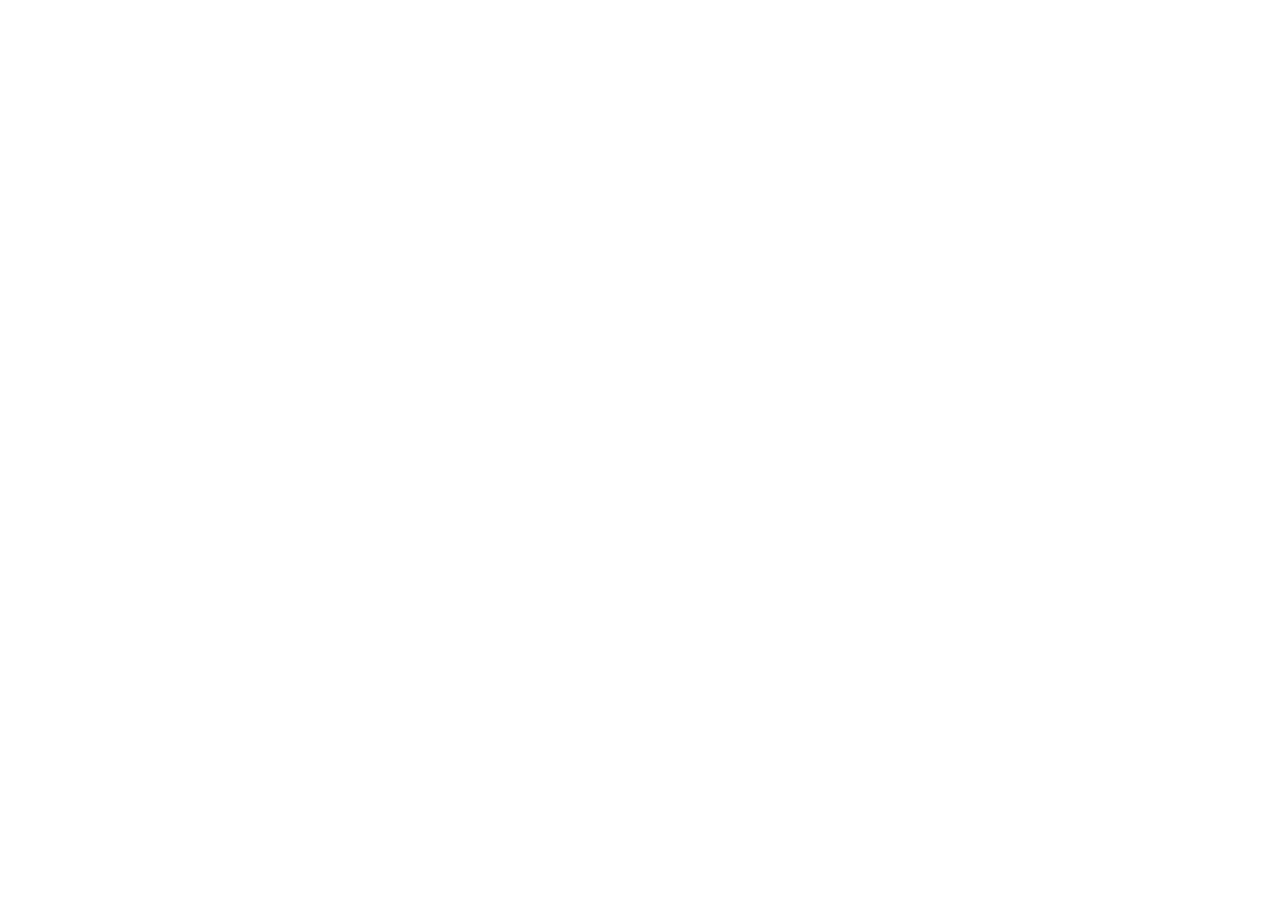
==== index.html @ a87fa222 "deploy: PennyClaw landing page for GitHub Pages" ====
<!doctype html>
<html lang="en">

  <head>
    <meta charset="UTF-8" />
    <meta
      name="viewport"
      content="width=device-width, initial-scale=1.0, maximum-scal    <title>PennyClaw — $0/month AI Agent</title>
    <meta name="description" content="Your $0/month personal AI agent, running 24/7 on GCP's free tier. One-click deploy. Zero cost. Forever." />
    <link rel="preconnect" href="https://fonts.googleapis.com" />
    <link rel="preconnect" href="https://fonts.gstatic.com" crossorigin />
    <link href="https://fonts.googleapis.com/css2?family=JetBrains+Mono:wght@400;500;600;700&family=Inter:wght@400;500;600;700&display=swap" rel="stylesheet" />
    <script type="module" crossorigin src="/pennyclaw/assets/index-C4yOOdjD.js"></script>
    <link rel="stylesheet" crossorigin href="/pennyclaw/assets/index-4YjT0oxj.css">
    <script src="/__manus__/debug-collector.js" defer></script>
  </head>

  <body>
    <script id="manus-runtime">window.__MANUS_HOST_DEV__ = false;
(function(){"use strict";var Mr={exports:{}},Kn={};/**
 * @license React
 * react-jsx-runtime.production.js
 *
 * Copyright (c) Meta Platforms, Inc. and affiliates.
 *
 * This source code is licensed under the MIT license found in the
 * LICENSE file in the root directory of this source tree.
 */var $c;function um(){if($c)return Kn;$c=1;var r=Symbol.for("react.transitional.element"),i=Symbol.for("react.fragment");function c(s,d,m){var x=null;if(m!==void 0&&(x=""+m),d.key!==void 0&&(x=""+d.key),"key"in d){m={};for(var R in d)R!=="key"&&(m[R]=d[R])}else m=d;return d=m.ref,{$$typeof:r,type:s,key:x,ref:d!==void 0?d:null,props:m}}return Kn.Fragment=i,Kn.jsx=c,Kn.jsxs=c,Kn}var Fc;function dm(){return Fc||(Fc=1,Mr.exports=um()),Mr.exports}var h=dm(),Ar={exports:{}},Pn={},Rr={exports:{}},Nr={};/**
 * @license React
 * scheduler.production.js
 *
 * Copyright (c) Meta Platforms, Inc. and affiliates.
 *
 * This source code is licensed under the MIT license found in the
 * LICENSE file in the root directory of this source tree.
 */var Ic;function fm(){return Ic||(Ic=1,function(r){function i(A,q){var B=A.length;A.push(q);t:for(;0<B;){var bt=B-1>>>1,p=A[bt];if(0<d(p,q))A[bt]=q,A[B]=p,B=bt;else break t}}function c(A){return A.length===0?null:A[0]}function s(A){if(A.length===0)return null;var q=A[0],B=A.pop();if(B!==q){A[0]=B;t:for(var bt=0,p=A.length,O=p>>>1;bt<O;){var X=2*(bt+1)-1,G=A[X],Z=X+1,st=A[Z];if(0>d(G,B))Z<p&&0>d(st,G)?(A[bt]=st,A[Z]=B,bt=Z):(A[bt]=G,A[X]=B,bt=X);else if(Z<p&&0>d(st,B))A[bt]=st,A[Z]=B,bt=Z;else break t}}return q}function d(A,q){var B=A.sortIndex-q.sortIndex;return B!==0?B:A.id-q.id}if(r.unstable_now=void 0,typeof performance=="object"&&typeof performance.now=="function"){var m=performance;r.unstable_now=function(){return m.now()}}else{var x=Date,R=x.now();r.unstable_now=function(){return x.now()-R}}var C=[],v=[],D=1,j=null,J=3,at=!1,$=!1,nt=!1,ct=!1,ht=typeof setTimeout=="function"?setTimeout:null,St=typeof clearTimeout=="function"?clearTimeout:null,_=typeof setImmediate<"u"?setImmediate:null;function Y(A){for(var q=c(v);q!==null;){if(q.callback===null)s(v);else if(q.startTime<=A)s(v),q.sortIndex=q.expirationTime,i(C,q);else break;q=c(v)}}function H(A){if(nt=!1,Y(A),!$)if(c(C)!==null)$=!0,it||(it=!0,Bt());else{var q=c(v);q!==null&&Mt(H,q.startTime-A)}}var it=!1,rt=-1,V=5,xt=-1;function Be(){return ct?!0:!(r.unstable_now()-xt<V)}function te(){if(ct=!1,it){var A=r.unstable_now();xt=A;var q=!0;try{t:{$=!1,nt&&(nt=!1,St(rt),rt=-1),at=!0;var B=J;try{e:{for(Y(A),j=c(C);j!==null&&!(j.expirationTime>A&&Be());){var bt=j.callback;if(typeof bt=="function"){j.callback=null,J=j.priorityLevel;var p=bt(j.expirationTime<=A);if(A=r.unstable_now(),typeof p=="function"){j.callback=p,Y(A),q=!0;break e}j===c(C)&&s(C),Y(A)}else s(C);j=c(C)}if(j!==null)q=!0;else{var O=c(v);O!==null&&Mt(H,O.startTime-A),q=!1}}break t}finally{j=null,J=B,at=!1}q=void 0}}finally{q?Bt():it=!1}}}var Bt;if(typeof _=="function")Bt=function(){_(te)};else if(typeof MessageChannel<"u"){var me=new MessageChannel,Se=me.port2;me.port1.onmessage=te,Bt=function(){Se.postMessage(null)}}else Bt=function(){ht(te,0)};function Mt(A,q){rt=ht(function(){A(r.unstable_now())},q)}r.unstable_IdlePriority=5,r.unstable_ImmediatePriority=1,r.unstable_LowPriority=4,r.unstable_NormalPriority=3,r.unstable_Profiling=null,r.unstable_UserBlockingPriority=2,r.unstable_cancelCallback=function(A){A.callback=null},r.unstable_forceFrameRate=function(A){0>A||125<A?console.error("forceFrameRate takes a positive int between 0 and 125, forcing frame rates higher than 125 fps is not supported"):V=0<A?Math.floor(1e3/A):5},r.unstable_getCurrentPriorityLevel=function(){return J},r.unstable_next=function(A){switch(J){case 1:case 2:case 3:var q=3;break;default:q=J}var B=J;J=q;try{return A()}finally{J=B}},r.unstable_requestPaint=function(){ct=!0},r.unstable_runWithPriority=function(A,q){switch(A){case 1:case 2:case 3:case 4:case 5:break;default:A=3}var B=J;J=A;try{return q()}finally{J=B}},r.unstable_scheduleCallback=function(A,q,B){var bt=r.unstable_now();switch(typeof B=="object"&&B!==null?(B=B.delay,B=typeof B=="number"&&0<B?bt+B:bt):B=bt,A){case 1:var p=-1;break;case 2:p=250;break;case 5:p=1073741823;break;case 4:p=1e4;break;default:p=5e3}return p=B+p,A={id:D++,callback:q,priorityLevel:A,startTime:B,expirationTime:p,sortIndex:-1},B>bt?(A.sortIndex=B,i(v,A),c(C)===null&&A===c(v)&&(nt?(St(rt),rt=-1):nt=!0,Mt(H,B-bt))):(A.sortIndex=p,i(C,A),$||at||($=!0,it||(it=!0,Bt()))),A},r.unstable_shouldYield=Be,r.unstable_wrapCallback=function(A){var q=J;return function(){var B=J;J=q;try{return A.apply(this,arguments)}finally{J=B}}}}(Nr)),Nr}var tu;function hm(){return tu||(tu=1,Rr.exports=fm()),Rr.exports}var zr={exports:{}},ut={};/**
 * @license React
 * react.production.js
 *
 * Copyright (c) Meta Platforms, Inc. and affiliates.
 *
 * This source code is licensed under the MIT license found in the
 * LICENSE file in the root directory of this source tree.
 */var eu;function mm(){if(eu)return ut;eu=1;var r=Symbol.for("react.transitional.element"),i=Symbol.for("react.portal"),c=Symbol.for("react.fragment"),s=Symbol.for("react.strict_mode"),d=Symbol.for("react.profiler"),m=Symbol.for("react.consumer"),x=Symbol.for("react.context"),R=Symbol.for("react.forward_ref"),C=Symbol.for("react.suspense"),v=Symbol.for("react.memo"),D=Symbol.for("react.lazy"),j=Symbol.iterator;function J(p){return p===null||typeof p!="object"?null:(p=j&&p[j]||p["@@iterator"],typeof p=="function"?p:null)}var at={isMounted:function(){return!1},enqueueForceUpdate:function(){},enqueueReplaceState:function(){},enqueueSetState:function(){}},$=Object.assign,nt={};function ct(p,O,X){this.props=p,this.context=O,this.refs=nt,this.updater=X||at}ct.prototype.isReactComponent={},ct.prototype.setState=function(p,O){if(typeof p!="object"&&typeof p!="function"&&p!=null)throw Error("takes an object of state variables to update or a function which returns an object of state variables.");this.updater.enqueueSetState(this,p,O,"setState")},ct.prototype.forceUpdate=function(p){this.updater.enqueueForceUpdate(this,p,"forceUpdate")};function ht(){}ht.prototype=ct.prototype;function St(p,O,X){this.props=p,this.context=O,this.refs=nt,this.updater=X||at}var _=St.prototype=new ht;_.constructor=St,$(_,ct.prototype),_.isPureReactComponent=!0;var Y=Array.isArray,H={H:null,A:null,T:null,S:null,V:null},it=Object.prototype.hasOwnProperty;function rt(p,O,X,G,Z,st){return X=st.ref,{$$typeof:r,type:p,key:O,ref:X!==void 0?X:null,props:st}}function V(p,O){return rt(p.type,O,void 0,void 0,void 0,p.props)}function xt(p){return typeof p=="object"&&p!==null&&p.$$typeof===r}function Be(p){var O={"=":"=0",":":"=2"};return"$"+p.replace(/[=:]/g,function(X){return O[X]})}var te=/\/+/g;function Bt(p,O){return typeof p=="object"&&p!==null&&p.key!=null?Be(""+p.key):O.toString(36)}function me(){}function Se(p){switch(p.status){case"fulfilled":return p.value;case"rejected":throw p.reason;default:switch(typeof p.status=="string"?p.then(me,me):(p.status="pending",p.then(function(O){p.status==="pending"&&(p.status="fulfilled",p.value=O)},function(O){p.status==="pending"&&(p.status="rejected",p.reason=O)})),p.status){case"fulfilled":return p.value;case"rejected":throw p.reason}}throw p}function Mt(p,O,X,G,Z){var st=typeof p;(st==="undefined"||st==="boolean")&&(p=null);var I=!1;if(p===null)I=!0;else switch(st){case"bigint":case"string":case"number":I=!0;break;case"object":switch(p.$$typeof){case r:case i:I=!0;break;case D:return I=p._init,Mt(I(p._payload),O,X,G,Z)}}if(I)return Z=Z(p),I=G===""?"."+Bt(p,0):G,Y(Z)?(X="",I!=null&&(X=I.replace(te,"$&/")+"/"),Mt(Z,O,X,"",function(Jt){return Jt})):Z!=null&&(xt(Z)&&(Z=V(Z,X+(Z.key==null||p&&p.key===Z.key?"":(""+Z.key).replace(te,"$&/")+"/")+I)),O.push(Z)),1;I=0;var gt=G===""?".":G+":";if(Y(p))for(var Tt=0;Tt<p.length;Tt++)G=p[Tt],st=gt+Bt(G,Tt),I+=Mt(G,O,X,st,Z);else if(Tt=J(p),typeof Tt=="function")for(p=Tt.call(p),Tt=0;!(G=p.next()).done;)G=G.value,st=gt+Bt(G,Tt++),I+=Mt(G,O,X,st,Z);else if(st==="object"){if(typeof p.then=="function")return Mt(Se(p),O,X,G,Z);throw O=String(p),Error("Objects are not valid as a React child (found: "+(O==="[object Object]"?"object with keys {"+Object.keys(p).join(", ")+"}":O)+"). If you meant to render a collection of children, use an array instead.")}return I}function A(p,O,X){if(p==null)return p;var G=[],Z=0;return Mt(p,G,"","",function(st){return O.call(X,st,Z++)}),G}function q(p){if(p._status===-1){var O=p._result;O=O(),O.then(function(X){(p._status===0||p._status===-1)&&(p._status=1,p._result=X)},function(X){(p._status===0||p._status===-1)&&(p._status=2,p._result=X)}),p._status===-1&&(p._status=0,p._result=O)}if(p._status===1)return p._result.default;throw p._result}var B=typeof reportError=="function"?reportError:function(p){if(typeof window=="object"&&typeof window.ErrorEvent=="function"){var O=new window.ErrorEvent("error",{bubbles:!0,cancelable:!0,message:typeof p=="object"&&p!==null&&typeof p.message=="string"?String(p.message):String(p),error:p});if(!window.dispatchEvent(O))return}else if(typeof process=="object"&&typeof process.emit=="function"){process.emit("uncaughtException",p);return}console.error(p)};function bt(){}return ut.Children={map:A,forEach:function(p,O,X){A(p,function(){O.apply(this,arguments)},X)},count:function(p){var O=0;return A(p,function(){O++}),O},toArray:function(p){return A(p,function(O){return O})||[]},only:function(p){if(!xt(p))throw Error("React.Children.only expected to receive a single React element child.");return p}},ut.Component=ct,ut.Fragment=c,ut.Profiler=d,ut.PureComponent=St,ut.StrictMode=s,ut.Suspense=C,ut.__CLIENT_INTERNALS_DO_NOT_USE_OR_WARN_USERS_THEY_CANNOT_UPGRADE=H,ut.__COMPILER_RUNTIME={__proto__:null,c:function(p){return H.H.useMemoCache(p)}},ut.cache=function(p){return function(){return p.apply(null,arguments)}},ut.cloneElement=function(p,O,X){if(p==null)throw Error("The argument must be a React element, but you passed "+p+".");var G=$({},p.props),Z=p.key,st=void 0;if(O!=null)for(I in O.ref!==void 0&&(st=void 0),O.key!==void 0&&(Z=""+O.key),O)!it.call(O,I)||I==="key"||I==="__self"||I==="__source"||I==="ref"&&O.ref===void 0||(G[I]=O[I]);var I=arguments.length-2;if(I===1)G.children=X;else if(1<I){for(var gt=Array(I),Tt=0;Tt<I;Tt++)gt[Tt]=arguments[Tt+2];G.children=gt}return rt(p.type,Z,void 0,void 0,st,G)},ut.createContext=function(p){return p={$$typeof:x,_currentValue:p,_currentValue2:p,_threadCount:0,Provider:null,Consumer:null},p.Provider=p,p.Consumer={$$typeof:m,_context:p},p},ut.createElement=function(p,O,X){var G,Z={},st=null;if(O!=null)for(G in O.key!==void 0&&(st=""+O.key),O)it.call(O,G)&&G!=="key"&&G!=="__self"&&G!=="__source"&&(Z[G]=O[G]);var I=arguments.length-2;if(I===1)Z.children=X;else if(1<I){for(var gt=Array(I),Tt=0;Tt<I;Tt++)gt[Tt]=arguments[Tt+2];Z.children=gt}if(p&&p.defaultProps)for(G in I=p.defaultProps,I)Z[G]===void 0&&(Z[G]=I[G]);return rt(p,st,void 0,void 0,null,Z)},ut.createRef=function(){return{current:null}},ut.forwardRef=function(p){return{$$typeof:R,render:p}},ut.isValidElement=xt,ut.lazy=function(p){return{$$typeof:D,_payload:{_status:-1,_result:p},_init:q}},ut.memo=function(p,O){return{$$typeof:v,type:p,compare:O===void 0?null:O}},ut.startTransition=function(p){var O=H.T,X={};H.T=X;try{var G=p(),Z=H.S;Z!==null&&Z(X,G),typeof G=="object"&&G!==null&&typeof G.then=="function"&&G.then(bt,B)}catch(st){B(st)}finally{H.T=O}},ut.unstable_useCacheRefresh=function(){return H.H.useCacheRefresh()},ut.use=function(p){return H.H.use(p)},ut.useActionState=function(p,O,X){return H.H.useActionState(p,O,X)},ut.useCallback=function(p,O){return H.H.useCallback(p,O)},ut.useContext=function(p){return H.H.useContext(p)},ut.useDebugValue=function(){},ut.useDeferredValue=function(p,O){return H.H.useDeferredValue(p,O)},ut.useEffect=function(p,O,X){var G=H.H;if(typeof X=="function")throw Error("useEffect CRUD overload is not enabled in this build of React.");return G.useEffect(p,O)},ut.useId=function(){return H.H.useId()},ut.useImperativeHandle=function(p,O,X){return H.H.useImperativeHandle(p,O,X)},ut.useInsertionEffect=function(p,O){return H.H.useInsertionEffect(p,O)},ut.useLayoutEffect=function(p,O){return H.H.useLayoutEffect(p,O)},ut.useMemo=function(p,O){return H.H.useMemo(p,O)},ut.useOptimistic=function(p,O){return H.H.useOptimistic(p,O)},ut.useReducer=function(p,O,X){return H.H.useReducer(p,O,X)},ut.useRef=function(p){return H.H.useRef(p)},ut.useState=function(p){return H.H.useState(p)},ut.useSyncExternalStore=function(p,O,X){return H.H.useSyncExternalStore(p,O,X)},ut.useTransition=function(){return H.H.useTransition()},ut.version="19.1.1",ut}var lu;function _r(){return lu||(lu=1,zr.exports=mm()),zr.exports}var kr={exports:{}},he={};/**
 * @license React
 * react-dom.production.js
 *
 * Copyright (c) Meta Platforms, Inc. and affiliates.
 *
 * This source code is licensed under the MIT license found in the
 * LICENSE file in the root directory of this source tree.
 */var au;function gm(){if(au)return he;au=1;var r=_r();function i(C){var v="https://react.dev/errors/"+C;if(1<arguments.length){v+="?args[]="+encodeURIComponent(arguments[1]);for(var D=2;D<arguments.length;D++)v+="&args[]="+encodeURIComponent(arguments[D])}return"Minified React error #"+C+"; visit "+v+" for the full message or use the non-minified dev environment for full errors and additional helpful warnings."}function c(){}var s={d:{f:c,r:function(){throw Error(i(522))},D:c,C:c,L:c,m:c,X:c,S:c,M:c},p:0,findDOMNode:null},d=Symbol.for("react.portal");function m(C,v,D){var j=3<arguments.length&&arguments[3]!==void 0?arguments[3]:null;return{$$typeof:d,key:j==null?null:""+j,children:C,containerInfo:v,implementation:D}}var x=r.__CLIENT_INTERNALS_DO_NOT_USE_OR_WARN_USERS_THEY_CANNOT_UPGRADE;function R(C,v){if(C==="font")return"";if(typeof v=="string")return v==="use-credentials"?v:""}return he.__DOM_INTERNALS_DO_NOT_USE_OR_WARN_USERS_THEY_CANNOT_UPGRADE=s,he.createPortal=function(C,v){var D=2<arguments.length&&arguments[2]!==void 0?arguments[2]:null;if(!v||v.nodeType!==1&&v.nodeType!==9&&v.nodeType!==11)throw Error(i(299));return m(C,v,null,D)},he.flushSync=function(C){var v=x.T,D=s.p;try{if(x.T=null,s.p=2,C)return C()}finally{x.T=v,s.p=D,s.d.f()}},he.preconnect=function(C,v){typeof C=="string"&&(v?(v=v.crossOrigin,v=typeof v=="string"?v==="use-credentials"?v:"":void 0):v=null,s.d.C(C,v))},he.prefetchDNS=function(C){typeof C=="string"&&s.d.D(C)},he.preinit=function(C,v){if(typeof C=="string"&&v&&typeof v.as=="string"){var D=v.as,j=R(D,v.crossOrigin),J=typeof v.integrity=="string"?v.integrity:void 0,at=typeof v.fetchPriority=="string"?v.fetchPriority:void 0;D==="style"?s.d.S(C,typeof v.precedence=="string"?v.precedence:void 0,{crossOrigin:j,integrity:J,fetchPriority:at}):D==="script"&&s.d.X(C,{crossOrigin:j,integrity:J,fetchPriority:at,nonce:typeof v.nonce=="string"?v.nonce:void 0})}},he.preinitModule=function(C,v){if(typeof C=="string")if(typeof v=="object"&&v!==null){if(v.as==null||v.as==="script"){var D=R(v.as,v.crossOrigin);s.d.M(C,{crossOrigin:D,integrity:typeof v.integrity=="string"?v.integrity:void 0,nonce:typeof v.nonce=="string"?v.nonce:void 0})}}else v==null&&s.d.M(C)},he.preload=function(C,v){if(typeof C=="string"&&typeof v=="object"&&v!==null&&typeof v.as=="string"){var D=v.as,j=R(D,v.crossOrigin);s.d.L(C,D,{crossOrigin:j,integrity:typeof v.integrity=="string"?v.integrity:void 0,nonce:typeof v.nonce=="string"?v.nonce:void 0,type:typeof v.type=="string"?v.type:void 0,fetchPriority:typeof v.fetchPriority=="string"?v.fetchPriority:void 0,referrerPolicy:typeof v.referrerPolicy=="string"?v.referrerPolicy:void 0,imageSrcSet:typeof v.imageSrcSet=="string"?v.imageSrcSet:void 0,imageSizes:typeof v.imageSizes=="string"?v.imageSizes:void 0,media:typeof v.media=="string"?v.media:void 0})}},he.preloadModule=function(C,v){if(typeof C=="string")if(v){var D=R(v.as,v.crossOrigin);s.d.m(C,{as:typeof v.as=="string"&&v.as!=="script"?v.as:void 0,crossOrigin:D,integrity:typeof v.integrity=="string"?v.integrity:void 0})}else s.d.m(C)},he.requestFormReset=function(C){s.d.r(C)},he.unstable_batchedUpdates=function(C,v){return C(v)},he.useFormState=function(C,v,D){return x.H.useFormState(C,v,D)},he.useFormStatus=function(){return x.H.useHostTransitionStatus()},he.version="19.1.1",he}var nu;function pm(){if(nu)return kr.exports;nu=1;function r(){if(!(typeof __REACT_DEVTOOLS_GLOBAL_HOOK__>"u"||typeof __REACT_DEVTOOLS_GLOBAL_HOOK__.checkDCE!="function"))try{__REACT_DEVTOOLS_GLOBAL_HOOK__.checkDCE(r)}catch(i){console.error(i)}}return r(),kr.exports=gm(),kr.exports}/**
 * @license React
 * react-dom-client.production.js
 *
 * Copyright (c) Meta Platforms, Inc. and affiliates.
 *
 * This source code is licensed under the MIT license found in the
 * LICENSE file in the root directory of this source tree.
 */var ou;function ym(){if(ou)return Pn;ou=1;var r=hm(),i=_r(),c=pm();function s(t){var e="https://react.dev/errors/"+t;if(1<arguments.length){e+="?args[]="+encodeURIComponent(arguments[1]);for(var l=2;l<arguments.length;l++)e+="&args[]="+encodeURIComponent(arguments[l])}return"Minified React error #"+t+"; visit "+e+" for the full message or use the non-minified dev environment for full errors and additional helpful warnings."}function d(t){return!(!t||t.nodeType!==1&&t.nodeType!==9&&t.nodeType!==11)}function m(t){var e=t,l=t;if(t.alternate)for(;e.return;)e=e.return;else{t=e;do e=t,(e.flags&4098)!==0&&(l=e.return),t=e.return;while(t)}return e.tag===3?l:null}function x(t){if(t.tag===13){var e=t.memoizedState;if(e===null&&(t=t.alternate,t!==null&&(e=t.memoizedState)),e!==null)return e.dehydrated}return null}function R(t){if(m(t)!==t)throw Error(s(188))}function C(t){var e=t.alternate;if(!e){if(e=m(t),e===null)throw Error(s(188));return e!==t?null:t}for(var l=t,a=e;;){var n=l.return;if(n===null)break;var o=n.alternate;if(o===null){if(a=n.return,a!==null){l=a;continue}break}if(n.child===o.child){for(o=n.child;o;){if(o===l)return R(n),t;if(o===a)return R(n),e;o=o.sibling}throw Error(s(188))}if(l.return!==a.return)l=n,a=o;else{for(var u=!1,f=n.child;f;){if(f===l){u=!0,l=n,a=o;break}if(f===a){u=!0,a=n,l=o;break}f=f.sibling}if(!u){for(f=o.child;f;){if(f===l){u=!0,l=o,a=n;break}if(f===a){u=!0,a=o,l=n;break}f=f.sibling}if(!u)throw Error(s(189))}}if(l.alternate!==a)throw Error(s(190))}if(l.tag!==3)throw Error(s(188));return l.stateNode.current===l?t:e}function v(t){var e=t.tag;if(e===5||e===26||e===27||e===6)return t;for(t=t.child;t!==null;){if(e=v(t),e!==null)return e;t=t.sibling}return null}var D=Object.assign,j=Symbol.for("react.element"),J=Symbol.for("react.transitional.element"),at=Symbol.for("react.portal"),$=Symbol.for("react.fragment"),nt=Symbol.for("react.strict_mode"),ct=Symbol.for("react.profiler"),ht=Symbol.for("react.provider"),St=Symbol.for("react.consumer"),_=Symbol.for("react.context"),Y=Symbol.for("react.forward_ref"),H=Symbol.for("react.suspense"),it=Symbol.for("react.suspense_list"),rt=Symbol.for("react.memo"),V=Symbol.for("react.lazy"),xt=Symbol.for("react.activity"),Be=Symbol.for("react.memo_cache_sentinel"),te=Symbol.iterator;function Bt(t){return t===null||typeof t!="object"?null:(t=te&&t[te]||t["@@iterator"],typeof t=="function"?t:null)}var me=Symbol.for("react.client.reference");function Se(t){if(t==null)return null;if(typeof t=="function")return t.$$typeof===me?null:t.displayName||t.name||null;if(typeof t=="string")return t;switch(t){case $:return"Fragment";case ct:return"Profiler";case nt:return"StrictMode";case H:return"Suspense";case it:return"SuspenseList";case xt:return"Activity"}if(typeof t=="object")switch(t.$$typeof){case at:return"Portal";case _:return(t.displayName||"Context")+".Provider";case St:return(t._context.displayName||"Context")+".Consumer";case Y:var e=t.render;return t=t.displayName,t||(t=e.displayName||e.name||"",t=t!==""?"ForwardRef("+t+")":"ForwardRef"),t;case rt:return e=t.displayName||null,e!==null?e:Se(t.type)||"Memo";case V:e=t._payload,t=t._init;try{return Se(t(e))}catch{}}return null}var Mt=Array.isArray,A=i.__CLIENT_INTERNALS_DO_NOT_USE_OR_WARN_USERS_THEY_CANNOT_UPGRADE,q=c.__DOM_INTERNALS_DO_NOT_USE_OR_WARN_USERS_THEY_CANNOT_UPGRADE,B={pending:!1,data:null,method:null,action:null},bt=[],p=-1;function O(t){return{current:t}}function X(t){0>p||(t.current=bt[p],bt[p]=null,p--)}function G(t,e){p++,bt[p]=t.current,t.current=e}var Z=O(null),st=O(null),I=O(null),gt=O(null);function Tt(t,e){switch(G(I,e),G(st,t),G(Z,null),e.nodeType){case 9:case 11:t=(t=e.documentElement)&&(t=t.namespaceURI)?Hh(t):0;break;default:if(t=e.tagName,e=e.namespaceURI)e=Hh(e),t=Uh(e,t);else switch(t){case"svg":t=1;break;case"math":t=2;break;default:t=0}}X(Z),G(Z,t)}function Jt(){X(Z),X(st),X(I)}function Ke(t){t.memoizedState!==null&&G(gt,t);var e=Z.current,l=Uh(e,t.type);e!==l&&(G(st,t),G(Z,l))}function Ce(t){st.current===t&&(X(Z),X(st)),gt.current===t&&(X(gt),Wo._currentValue=B)}var Pe=Object.prototype.hasOwnProperty,yl=r.unstable_scheduleCallback,sn=r.unstable_cancelCallback,Ca=r.unstable_shouldYield,ri=r.unstable_requestPaint,ge=r.unstable_now,si=r.unstable_getCurrentPriorityLevel,Ul=r.unstable_ImmediatePriority,Fn=r.unstable_UserBlockingPriority,nl=r.unstable_NormalPriority,ci=r.unstable_LowPriority,Gl=r.unstable_IdlePriority,ui=r.log,Ea=r.unstable_setDisableYieldValue,ql=null,Wt=null;function Je(t){if(typeof ui=="function"&&Ea(t),Wt&&typeof Wt.setStrictMode=="function")try{Wt.setStrictMode(ql,t)}catch{}}var $t=Math.clz32?Math.clz32:fi,di=Math.log,Ta=Math.LN2;function fi(t){return t>>>=0,t===0?32:31-(di(t)/Ta|0)|0}var L=256,cn=4194304;function vl(t){var e=t&42;if(e!==0)return e;switch(t&-t){case 1:return 1;case 2:return 2;case 4:return 4;case 8:return 8;case 16:return 16;case 32:return 32;case 64:return 64;case 128:return 128;case 256:case 512:case 1024:case 2048:case 4096:case 8192:case 16384:case 32768:case 65536:case 131072:case 262144:case 524288:case 1048576:case 2097152:return t&4194048;case 4194304:case 8388608:case 16777216:case 33554432:return t&62914560;case 67108864:return 67108864;case 134217728:return 134217728;case 268435456:return 268435456;case 536870912:return 536870912;case 1073741824:return 0;default:return t}}function un(t,e,l){var a=t.pendingLanes;if(a===0)return 0;var n=0,o=t.suspendedLanes,u=t.pingedLanes;t=t.warmLanes;var f=a&134217727;return f!==0?(a=f&~o,a!==0?n=vl(a):(u&=f,u!==0?n=vl(u):l||(l=f&~t,l!==0&&(n=vl(l))))):(f=a&~o,f!==0?n=vl(f):u!==0?n=vl(u):l||(l=a&~t,l!==0&&(n=vl(l)))),n===0?0:e!==0&&e!==n&&(e&o)===0&&(o=n&-n,l=e&-e,o>=l||o===32&&(l&4194048)!==0)?e:n}function Dt(t,e){return(t.pendingLanes&~(t.suspendedLanes&~t.pingedLanes)&e)===0}function In(t,e){switch(t){case 1:case 2:case 4:case 8:case 64:return e+250;case 16:case 32:case 128:case 256:case 512:case 1024:case 2048:case 4096:case 8192:case 16384:case 32768:case 65536:case 131072:case 262144:case 524288:case 1048576:case 2097152:return e+5e3;case 4194304:case 8388608:case 16777216:case 33554432:return-1;case 67108864:case 134217728:case 268435456:case 536870912:case 1073741824:return-1;default:return-1}}function to(){var t=L;return L<<=1,(L&4194048)===0&&(L=256),t}function hi(){var t=cn;return cn<<=1,(cn&62914560)===0&&(cn=4194304),t}function eo(t){for(var e=[],l=0;31>l;l++)e.push(t);return e}function Da(t,e){t.pendingLanes|=e,e!==268435456&&(t.suspendedLanes=0,t.pingedLanes=0,t.warmLanes=0)}function Ir(t,e,l,a,n,o){var u=t.pendingLanes;t.pendingLanes=l,t.suspendedLanes=0,t.pingedLanes=0,t.warmLanes=0,t.expiredLanes&=l,t.entangledLanes&=l,t.errorRecoveryDisabledLanes&=l,t.shellSuspendCounter=0;var f=t.entanglements,g=t.expirationTimes,S=t.hiddenUpdates;for(l=u&~l;0<l;){var N=31-$t(l),k=1<<N;f[N]=0,g[N]=-1;var E=S[N];if(E!==null)for(S[N]=null,N=0;N<E.length;N++){var T=E[N];T!==null&&(T.lane&=-536870913)}l&=~k}a!==0&&mi(t,a,0),o!==0&&n===0&&t.tag!==0&&(t.suspendedLanes|=o&~(u&~e))}function mi(t,e,l){t.pendingLanes|=e,t.suspendedLanes&=~e;var a=31-$t(e);t.entangledLanes|=e,t.entanglements[a]=t.entanglements[a]|1073741824|l&4194090}function gi(t,e){var l=t.entangledLanes|=e;for(t=t.entanglements;l;){var a=31-$t(l),n=1<<a;n&e|t[a]&e&&(t[a]|=e),l&=~n}}function lo(t){switch(t){case 2:t=1;break;case 8:t=4;break;case 32:t=16;break;case 256:case 512:case 1024:case 2048:case 4096:case 8192:case 16384:case 32768:case 65536:case 131072:case 262144:case 524288:case 1048576:case 2097152:case 4194304:case 8388608:case 16777216:case 33554432:t=128;break;case 268435456:t=134217728;break;default:t=0}return t}function ao(t){return t&=-t,2<t?8<t?(t&134217727)!==0?32:268435456:8:2}function pi(){var t=q.p;return t!==0?t:(t=window.event,t===void 0?32:nm(t.type))}function ts(t,e){var l=q.p;try{return q.p=t,e()}finally{q.p=l}}var ol=Math.random().toString(36).slice(2),ee="__reactFiber$"+ol,pe="__reactProps$"+ol,Yl="__reactContainer$"+ol,no="__reactEvents$"+ol,es="__reactListeners$"+ol,ls="__reactHandles$"+ol,yi="__reactResources$"+ol,Ma="__reactMarker$"+ol;function oo(t){delete t[ee],delete t[pe],delete t[no],delete t[es],delete t[ls]}function Vl(t){var e=t[ee];if(e)return e;for(var l=t.parentNode;l;){if(e=l[Yl]||l[ee]){if(l=e.alternate,e.child!==null||l!==null&&l.child!==null)for(t=Vh(t);t!==null;){if(l=t[ee])return l;t=Vh(t)}return e}t=l,l=t.parentNode}return null}function Xl(t){if(t=t[ee]||t[Yl]){var e=t.tag;if(e===5||e===6||e===13||e===26||e===27||e===3)return t}return null}function Aa(t){var e=t.tag;if(e===5||e===26||e===27||e===6)return t.stateNode;throw Error(s(33))}function Zl(t){var e=t[yi];return e||(e=t[yi]={hoistableStyles:new Map,hoistableScripts:new Map}),e}function Vt(t){t[Ma]=!0}var vi=new Set,bi={};function bl(t,e){We(t,e),We(t+"Capture",e)}function We(t,e){for(bi[t]=e,t=0;t<e.length;t++)vi.add(e[t])}var as=RegExp("^[:A-Z_a-z\\u00C0-\\u00D6\\u00D8-\\u00F6\\u00F8-\\u02FF\\u0370-\\u037D\\u037F-\\u1FFF\\u200C-\\u200D\\u2070-\\u218F\\u2C00-\\u2FEF\\u3001-\\uD7FF\\uF900-\\uFDCF\\uFDF0-\\uFFFD][:A-Z_a-z\\u00C0-\\u00D6\\u00D8-\\u00F6\\u00F8-\\u02FF\\u0370-\\u037D\\u037F-\\u1FFF\\u200C-\\u200D\\u2070-\\u218F\\u2C00-\\u2FEF\\u3001-\\uD7FF\\uF900-\\uFDCF\\uFDF0-\\uFFFD\\-.0-9\\u00B7\\u0300-\\u036F\\u203F-\\u2040]*$"),xi={},wi={};function Ra(t){return Pe.call(wi,t)?!0:Pe.call(xi,t)?!1:as.test(t)?wi[t]=!0:(xi[t]=!0,!1)}function M(t,e,l){if(Ra(e))if(l===null)t.removeAttribute(e);else{switch(typeof l){case"undefined":case"function":case"symbol":t.removeAttribute(e);return;case"boolean":var a=e.toLowerCase().slice(0,5);if(a!=="data-"&&a!=="aria-"){t.removeAttribute(e);return}}t.setAttribute(e,""+l)}}function tt(t,e,l){if(l===null)t.removeAttribute(e);else{switch(typeof l){case"undefined":case"function":case"symbol":case"boolean":t.removeAttribute(e);return}t.setAttribute(e,""+l)}}function Ot(t,e,l,a){if(a===null)t.removeAttribute(l);else{switch(typeof a){case"undefined":case"function":case"symbol":case"boolean":t.removeAttribute(l);return}t.setAttributeNS(e,l,""+a)}}var le,Ee;function ae(t){if(le===void 0)try{throw Error()}catch(l){var e=l.stack.trim().match(/\n( *(at )?)/);le=e&&e[1]||"",Ee=-1<l.stack.indexOf(`
    at`)?" (<anonymous>)":-1<l.stack.indexOf("@")?"@unknown:0:0":""}return`
`+le+t+Ee}var Le=!1;function He(t,e){if(!t||Le)return"";Le=!0;var l=Error.prepareStackTrace;Error.prepareStackTrace=void 0;try{var a={DetermineComponentFrameRoot:function(){try{if(e){var k=function(){throw Error()};if(Object.defineProperty(k.prototype,"props",{set:function(){throw Error()}}),typeof Reflect=="object"&&Reflect.construct){try{Reflect.construct(k,[])}catch(T){var E=T}Reflect.construct(t,[],k)}else{try{k.call()}catch(T){E=T}t.call(k.prototype)}}else{try{throw Error()}catch(T){E=T}(k=t())&&typeof k.catch=="function"&&k.catch(function(){})}}catch(T){if(T&&E&&typeof T.stack=="string")return[T.stack,E.stack]}return[null,null]}};a.DetermineComponentFrameRoot.displayName="DetermineComponentFrameRoot";var n=Object.getOwnPropertyDescriptor(a.DetermineComponentFrameRoot,"name");n&&n.configurable&&Object.defineProperty(a.DetermineComponentFrameRoot,"name",{value:"DetermineComponentFrameRoot"});var o=a.DetermineComponentFrameRoot(),u=o[0],f=o[1];if(u&&f){var g=u.split(`
`),S=f.split(`
`);for(n=a=0;a<g.length&&!g[a].includes("DetermineComponentFrameRoot");)a++;for(;n<S.length&&!S[n].includes("DetermineComponentFrameRoot");)n++;if(a===g.length||n===S.length)for(a=g.length-1,n=S.length-1;1<=a&&0<=n&&g[a]!==S[n];)n--;for(;1<=a&&0<=n;a--,n--)if(g[a]!==S[n]){if(a!==1||n!==1)do if(a--,n--,0>n||g[a]!==S[n]){var N=`
`+g[a].replace(" at new "," at ");return t.displayName&&N.includes("<anonymous>")&&(N=N.replace("<anonymous>",t.displayName)),N}while(1<=a&&0<=n);break}}}finally{Le=!1,Error.prepareStackTrace=l}return(l=t?t.displayName||t.name:"")?ae(l):""}function Ql(t){switch(t.tag){case 26:case 27:case 5:return ae(t.type);case 16:return ae("Lazy");case 13:return ae("Suspense");case 19:return ae("SuspenseList");case 0:case 15:return He(t.type,!1);case 11:return He(t.type.render,!1);case 1:return He(t.type,!0);case 31:return ae("Activity");default:return""}}function xl(t){try{var e="";do e+=Ql(t),t=t.return;while(t);return e}catch(l){return`
Error generating stack: `+l.message+`
`+l.stack}}function Xt(t){switch(typeof t){case"bigint":case"boolean":case"number":case"string":case"undefined":return t;case"object":return t;default:return""}}function il(t){var e=t.type;return(t=t.nodeName)&&t.toLowerCase()==="input"&&(e==="checkbox"||e==="radio")}function ve(t){var e=il(t)?"checked":"value",l=Object.getOwnPropertyDescriptor(t.constructor.prototype,e),a=""+t[e];if(!t.hasOwnProperty(e)&&typeof l<"u"&&typeof l.get=="function"&&typeof l.set=="function"){var n=l.get,o=l.set;return Object.defineProperty(t,e,{configurable:!0,get:function(){return n.call(this)},set:function(u){a=""+u,o.call(this,u)}}),Object.defineProperty(t,e,{enumerable:l.enumerable}),{getValue:function(){return a},setValue:function(u){a=""+u},stopTracking:function(){t._valueTracker=null,delete t[e]}}}}function re(t){t._valueTracker||(t._valueTracker=ve(t))}function rl(t){if(!t)return!1;var e=t._valueTracker;if(!e)return!0;var l=e.getValue(),a="";return t&&(a=il(t)?t.checked?"true":"false":t.value),t=a,t!==l?(e.setValue(t),!0):!1}function wl(t){if(t=t||(typeof document<"u"?document:void 0),typeof t>"u")return null;try{return t.activeElement||t.body}catch{return t.body}}var dn=/[\n"\\]/g;function se(t){return t.replace(dn,function(e){return"\\"+e.charCodeAt(0).toString(16)+" "})}function Kl(t,e,l,a,n,o,u,f){t.name="",u!=null&&typeof u!="function"&&typeof u!="symbol"&&typeof u!="boolean"?t.type=u:t.removeAttribute("type"),e!=null?u==="number"?(e===0&&t.value===""||t.value!=e)&&(t.value=""+Xt(e)):t.value!==""+Xt(e)&&(t.value=""+Xt(e)):u!=="submit"&&u!=="reset"||t.removeAttribute("value"),e!=null?Pl(t,u,Xt(e)):l!=null?Pl(t,u,Xt(l)):a!=null&&t.removeAttribute("value"),n==null&&o!=null&&(t.defaultChecked=!!o),n!=null&&(t.checked=n&&typeof n!="function"&&typeof n!="symbol"),f!=null&&typeof f!="function"&&typeof f!="symbol"&&typeof f!="boolean"?t.name=""+Xt(f):t.removeAttribute("name")}function Na(t,e,l,a,n,o,u,f){if(o!=null&&typeof o!="function"&&typeof o!="symbol"&&typeof o!="boolean"&&(t.type=o),e!=null||l!=null){if(!(o!=="submit"&&o!=="reset"||e!=null))return;l=l!=null?""+Xt(l):"",e=e!=null?""+Xt(e):l,f||e===t.value||(t.value=e),t.defaultValue=e}a=a??n,a=typeof a!="function"&&typeof a!="symbol"&&!!a,t.checked=f?t.checked:!!a,t.defaultChecked=!!a,u!=null&&typeof u!="function"&&typeof u!="symbol"&&typeof u!="boolean"&&(t.name=u)}function Pl(t,e,l){e==="number"&&wl(t.ownerDocument)===t||t.defaultValue===""+l||(t.defaultValue=""+l)}function $e(t,e,l,a){if(t=t.options,e){e={};for(var n=0;n<l.length;n++)e["$"+l[n]]=!0;for(l=0;l<t.length;l++)n=e.hasOwnProperty("$"+t[l].value),t[l].selected!==n&&(t[l].selected=n),n&&a&&(t[l].defaultSelected=!0)}else{for(l=""+Xt(l),e=null,n=0;n<t.length;n++){if(t[n].value===l){t[n].selected=!0,a&&(t[n].defaultSelected=!0);return}e!==null||t[n].disabled||(e=t[n])}e!==null&&(e.selected=!0)}}function za(t,e,l){if(e!=null&&(e=""+Xt(e),e!==t.value&&(t.value=e),l==null)){t.defaultValue!==e&&(t.defaultValue=e);return}t.defaultValue=l!=null?""+Xt(l):""}function _a(t,e,l,a){if(e==null){if(a!=null){if(l!=null)throw Error(s(92));if(Mt(a)){if(1<a.length)throw Error(s(93));a=a[0]}l=a}l==null&&(l=""),e=l}l=Xt(e),t.defaultValue=l,a=t.textContent,a===l&&a!==""&&a!==null&&(t.value=a)}function Fe(t,e){if(e){var l=t.firstChild;if(l&&l===t.lastChild&&l.nodeType===3){l.nodeValue=e;return}}t.textContent=e}var fn=new Set("animationIterationCount aspectRatio borderImageOutset borderImageSlice borderImageWidth boxFlex boxFlexGroup boxOrdinalGroup columnCount columns flex flexGrow flexPositive flexShrink flexNegative flexOrder gridArea gridRow gridRowEnd gridRowSpan gridRowStart gridColumn gridColumnEnd gridColumnSpan gridColumnStart fontWeight lineClamp lineHeight opacity order orphans scale tabSize widows zIndex zoom fillOpacity floodOpacity stopOpacity strokeDasharray strokeDashoffset strokeMiterlimit strokeOpacity strokeWidth MozAnimationIterationCount MozBoxFlex MozBoxFlexGroup MozLineClamp msAnimationIterationCount msFlex msZoom msFlexGrow msFlexNegative msFlexOrder msFlexPositive msFlexShrink msGridColumn msGridColumnSpan msGridRow msGridRowSpan WebkitAnimationIterationCount WebkitBoxFlex WebKitBoxFlexGroup WebkitBoxOrdinalGroup WebkitColumnCount WebkitColumns WebkitFlex WebkitFlexGrow WebkitFlexPositive WebkitFlexShrink WebkitLineClamp".split(" "));function ka(t,e,l){var a=e.indexOf("--")===0;l==null||typeof l=="boolean"||l===""?a?t.setProperty(e,""):e==="float"?t.cssFloat="":t[e]="":a?t.setProperty(e,l):typeof l!="number"||l===0||fn.has(e)?e==="float"?t.cssFloat=l:t[e]=(""+l).trim():t[e]=l+"px"}function Oa(t,e,l){if(e!=null&&typeof e!="object")throw Error(s(62));if(t=t.style,l!=null){for(var a in l)!l.hasOwnProperty(a)||e!=null&&e.hasOwnProperty(a)||(a.indexOf("--")===0?t.setProperty(a,""):a==="float"?t.cssFloat="":t[a]="");for(var n in e)a=e[n],e.hasOwnProperty(n)&&l[n]!==a&&ka(t,n,a)}else for(var o in e)e.hasOwnProperty(o)&&ka(t,o,e[o])}function ja(t){if(t.indexOf("-")===-1)return!1;switch(t){case"annotation-xml":case"color-profile":case"font-face":case"font-face-src":case"font-face-uri":case"font-face-format":case"font-face-name":case"missing-glyph":return!1;default:return!0}}var Si=new Map([["acceptCharset","accept-charset"],["htmlFor","for"],["httpEquiv","http-equiv"],["crossOrigin","crossorigin"],["accentHeight","accent-height"],["alignmentBaseline","alignment-baseline"],["arabicForm","arabic-form"],["baselineShift","baseline-shift"],["capHeight","cap-height"],["clipPath","clip-path"],["clipRule","clip-rule"],["colorInterpolation","color-interpolation"],["colorInterpolationFilters","color-interpolation-filters"],["colorProfile","color-profile"],["colorRendering","color-rendering"],["dominantBaseline","dominant-baseline"],["enableBackground","enable-background"],["fillOpacity","fill-opacity"],["fillRule","fill-rule"],["floodColor","flood-color"],["floodOpacity","flood-opacity"],["fontFamily","font-family"],["fontSize","font-size"],["fontSizeAdjust","font-size-adjust"],["fontStretch","font-stretch"],["fontStyle","font-style"],["fontVariant","font-variant"],["fontWeight","font-weight"],["glyphName","glyph-name"],["glyphOrientationHorizontal","glyph-orientation-horizontal"],["glyphOrientationVertical","glyph-orientation-vertical"],["horizAdvX","horiz-adv-x"],["horizOriginX","horiz-origin-x"],["imageRendering","image-rendering"],["letterSpacing","letter-spacing"],["lightingColor","lighting-color"],["markerEnd","marker-end"],["markerMid","marker-mid"],["markerStart","marker-start"],["overlinePosition","overline-position"],["overlineThickness","overline-thickness"],["paintOrder","paint-order"],["panose-1","panose-1"],["pointerEvents","pointer-events"],["renderingIntent","rendering-intent"],["shapeRendering","shape-rendering"],["stopColor","stop-color"],["stopOpacity","stop-opacity"],["strikethroughPosition","strikethrough-position"],["strikethroughThickness","strikethrough-thickness"],["strokeDasharray","stroke-dasharray"],["strokeDashoffset","stroke-dashoffset"],["strokeLinecap","stroke-linecap"],["strokeLinejoin","stroke-linejoin"],["strokeMiterlimit","stroke-miterlimit"],["strokeOpacity","stroke-opacity"],["strokeWidth","stroke-width"],["textAnchor","text-anchor"],["textDecoration","text-decoration"],["textRendering","text-rendering"],["transformOrigin","transform-origin"],["underlinePosition","underline-position"],["underlineThickness","underline-thickness"],["unicodeBidi","unicode-bidi"],["unicodeRange","unicode-range"],["unitsPerEm","units-per-em"],["vAlphabetic","v-alphabetic"],["vHanging","v-hanging"],["vIdeographic","v-ideographic"],["vMathematical","v-mathematical"],["vectorEffect","vector-effect"],["vertAdvY","vert-adv-y"],["vertOriginX","vert-origin-x"],["vertOriginY","vert-origin-y"],["wordSpacing","word-spacing"],["writingMode","writing-mode"],["xmlnsXlink","xmlns:xlink"],["xHeight","x-height"]]),Ci=/^[\u0000-\u001F ]*j[\r\n\t]*a[\r\n\t]*v[\r\n\t]*a[\r\n\t]*s[\r\n\t]*c[\r\n\t]*r[\r\n\t]*i[\r\n\t]*p[\r\n\t]*t[\r\n\t]*:/i;function Ba(t){return Ci.test(""+t)?"javascript:throw new Error('React has blocked a javascript: URL as a security precaution.')":t}var hn=null;function mn(t){return t=t.target||t.srcElement||window,t.correspondingUseElement&&(t=t.correspondingUseElement),t.nodeType===3?t.parentNode:t}var Sl=null,Cl=null;function io(t){var e=Xl(t);if(e&&(t=e.stateNode)){var l=t[pe]||null;t:switch(t=e.stateNode,e.type){case"input":if(Kl(t,l.value,l.defaultValue,l.defaultValue,l.checked,l.defaultChecked,l.type,l.name),e=l.name,l.type==="radio"&&e!=null){for(l=t;l.parentNode;)l=l.parentNode;for(l=l.querySelectorAll('input[name="'+se(""+e)+'"][type="radio"]'),e=0;e<l.length;e++){var a=l[e];if(a!==t&&a.form===t.form){var n=a[pe]||null;if(!n)throw Error(s(90));Kl(a,n.value,n.defaultValue,n.defaultValue,n.checked,n.defaultChecked,n.type,n.name)}}for(e=0;e<l.length;e++)a=l[e],a.form===t.form&&rl(a)}break t;case"textarea":za(t,l.value,l.defaultValue);break t;case"select":e=l.value,e!=null&&$e(t,!!l.multiple,e,!1)}}}var gn=!1;function ro(t,e,l){if(gn)return t(e,l);gn=!0;try{var a=t(e);return a}finally{if(gn=!1,(Sl!==null||Cl!==null)&&(ir(),Sl&&(e=Sl,t=Cl,Cl=Sl=null,io(e),t)))for(e=0;e<t.length;e++)io(t[e])}}function Jl(t,e){var l=t.stateNode;if(l===null)return null;var a=l[pe]||null;if(a===null)return null;l=a[e];t:switch(e){case"onClick":case"onClickCapture":case"onDoubleClick":case"onDoubleClickCapture":case"onMouseDown":case"onMouseDownCapture":case"onMouseMove":case"onMouseMoveCapture":case"onMouseUp":case"onMouseUpCapture":case"onMouseEnter":(a=!a.disabled)||(t=t.type,a=!(t==="button"||t==="input"||t==="select"||t==="textarea")),t=!a;break t;default:t=!1}if(t)return null;if(l&&typeof l!="function")throw Error(s(231,e,typeof l));return l}var Ue=!(typeof window>"u"||typeof window.document>"u"||typeof window.document.createElement>"u"),pn=!1;if(Ue)try{var Wl={};Object.defineProperty(Wl,"passive",{get:function(){pn=!0}}),window.addEventListener("test",Wl,Wl),window.removeEventListener("test",Wl,Wl)}catch{pn=!1}var Ie=null,yn=null,La=null;function so(){if(La)return La;var t,e=yn,l=e.length,a,n="value"in Ie?Ie.value:Ie.textContent,o=n.length;for(t=0;t<l&&e[t]===n[t];t++);var u=l-t;for(a=1;a<=u&&e[l-a]===n[o-a];a++);return La=n.slice(t,1<a?1-a:void 0)}function Ha(t){var e=t.keyCode;return"charCode"in t?(t=t.charCode,t===0&&e===13&&(t=13)):t=e,t===10&&(t=13),32<=t||t===13?t:0}function Ua(){return!0}function co(){return!1}function ce(t){function e(l,a,n,o,u){this._reactName=l,this._targetInst=n,this.type=a,this.nativeEvent=o,this.target=u,this.currentTarget=null;for(var f in t)t.hasOwnProperty(f)&&(l=t[f],this[f]=l?l(o):o[f]);return this.isDefaultPrevented=(o.defaultPrevented!=null?o.defaultPrevented:o.returnValue===!1)?Ua:co,this.isPropagationStopped=co,this}return D(e.prototype,{preventDefault:function(){this.defaultPrevented=!0;var l=this.nativeEvent;l&&(l.preventDefault?l.preventDefault():typeof l.returnValue!="unknown"&&(l.returnValue=!1),this.isDefaultPrevented=Ua)},stopPropagation:function(){var l=this.nativeEvent;l&&(l.stopPropagation?l.stopPropagation():typeof l.cancelBubble!="unknown"&&(l.cancelBubble=!0),this.isPropagationStopped=Ua)},persist:function(){},isPersistent:Ua}),e}var sl={eventPhase:0,bubbles:0,cancelable:0,timeStamp:function(t){return t.timeStamp||Date.now()},defaultPrevented:0,isTrusted:0},Ga=ce(sl),$l=D({},sl,{view:0,detail:0}),Ei=ce($l),Ti,uo,fo,Di=D({},$l,{screenX:0,screenY:0,clientX:0,clientY:0,pageX:0,pageY:0,ctrlKey:0,shiftKey:0,altKey:0,metaKey:0,getModifierState:os,button:0,buttons:0,relatedTarget:function(t){return t.relatedTarget===void 0?t.fromElement===t.srcElement?t.toElement:t.fromElement:t.relatedTarget},movementX:function(t){return"movementX"in t?t.movementX:(t!==fo&&(fo&&t.type==="mousemove"?(Ti=t.screenX-fo.screenX,uo=t.screenY-fo.screenY):uo=Ti=0,fo=t),Ti)},movementY:function(t){return"movementY"in t?t.movementY:uo}}),Vu=ce(Di),D0=D({},Di,{dataTransfer:0}),M0=ce(D0),A0=D({},$l,{relatedTarget:0}),ns=ce(A0),R0=D({},sl,{animationName:0,elapsedTime:0,pseudoElement:0}),N0=ce(R0),z0=D({},sl,{clipboardData:function(t){return"clipboardData"in t?t.clipboardData:window.clipboardData}}),_0=ce(z0),k0=D({},sl,{data:0}),Xu=ce(k0),O0={Esc:"Escape",Spacebar:" ",Left:"ArrowLeft",Up:"ArrowUp",Right:"ArrowRight",Down:"ArrowDown",Del:"Delete",Win:"OS",Menu:"ContextMenu",Apps:"ContextMenu",Scroll:"ScrollLock",MozPrintableKey:"Unidentified"},j0={8:"Backspace",9:"Tab",12:"Clear",13:"Enter",16:"Shift",17:"Control",18:"Alt",19:"Pause",20:"CapsLock",27:"Escape",32:" ",33:"PageUp",34:"PageDown",35:"End",36:"Home",37:"ArrowLeft",38:"ArrowUp",39:"ArrowRight",40:"ArrowDown",45:"Insert",46:"Delete",112:"F1",113:"F2",114:"F3",115:"F4",116:"F5",117:"F6",118:"F7",119:"F8",120:"F9",121:"F10",122:"F11",123:"F12",144:"NumLock",145:"ScrollLock",224:"Meta"},B0={Alt:"altKey",Control:"ctrlKey",Meta:"metaKey",Shift:"shiftKey"};function L0(t){var e=this.nativeEvent;return e.getModifierState?e.getModifierState(t):(t=B0[t])?!!e[t]:!1}function os(){return L0}var H0=D({},$l,{key:function(t){if(t.key){var e=O0[t.key]||t.key;if(e!=="Unidentified")return e}return t.type==="keypress"?(t=Ha(t),t===13?"Enter":String.fromCharCode(t)):t.type==="keydown"||t.type==="keyup"?j0[t.keyCode]||"Unidentified":""},code:0,location:0,ctrlKey:0,shiftKey:0,altKey:0,metaKey:0,repeat:0,locale:0,getModifierState:os,charCode:function(t){return t.type==="keypress"?Ha(t):0},keyCode:function(t){return t.type==="keydown"||t.type==="keyup"?t.keyCode:0},which:function(t){return t.type==="keypress"?Ha(t):t.type==="keydown"||t.type==="keyup"?t.keyCode:0}}),U0=ce(H0),G0=D({},Di,{pointerId:0,width:0,height:0,pressure:0,tangentialPressure:0,tiltX:0,tiltY:0,twist:0,pointerType:0,isPrimary:0}),Zu=ce(G0),q0=D({},$l,{touches:0,targetTouches:0,changedTouches:0,altKey:0,metaKey:0,ctrlKey:0,shiftKey:0,getModifierState:os}),Y0=ce(q0),V0=D({},sl,{propertyName:0,elapsedTime:0,pseudoElement:0}),X0=ce(V0),Z0=D({},Di,{deltaX:function(t){return"deltaX"in t?t.deltaX:"wheelDeltaX"in t?-t.wheelDeltaX:0},deltaY:function(t){return"deltaY"in t?t.deltaY:"wheelDeltaY"in t?-t.wheelDeltaY:"wheelDelta"in t?-t.wheelDelta:0},deltaZ:0,deltaMode:0}),Q0=ce(Z0),K0=D({},sl,{newState:0,oldState:0}),P0=ce(K0),J0=[9,13,27,32],is=Ue&&"CompositionEvent"in window,ho=null;Ue&&"documentMode"in document&&(ho=document.documentMode);var W0=Ue&&"TextEvent"in window&&!ho,Qu=Ue&&(!is||ho&&8<ho&&11>=ho),Ku=" ",Pu=!1;function Ju(t,e){switch(t){case"keyup":return J0.indexOf(e.keyCode)!==-1;case"keydown":return e.keyCode!==229;case"keypress":case"mousedown":case"focusout":return!0;default:return!1}}function Wu(t){return t=t.detail,typeof t=="object"&&"data"in t?t.data:null}var vn=!1;function $0(t,e){switch(t){case"compositionend":return Wu(e);case"keypress":return e.which!==32?null:(Pu=!0,Ku);case"textInput":return t=e.data,t===Ku&&Pu?null:t;default:return null}}function F0(t,e){if(vn)return t==="compositionend"||!is&&Ju(t,e)?(t=so(),La=yn=Ie=null,vn=!1,t):null;switch(t){case"paste":return null;case"keypress":if(!(e.ctrlKey||e.altKey||e.metaKey)||e.ctrlKey&&e.altKey){if(e.char&&1<e.char.length)return e.char;if(e.which)return String.fromCharCode(e.which)}return null;case"compositionend":return Qu&&e.locale!=="ko"?null:e.data;default:return null}}var I0={color:!0,date:!0,datetime:!0,"datetime-local":!0,email:!0,month:!0,number:!0,password:!0,range:!0,search:!0,tel:!0,text:!0,time:!0,url:!0,week:!0};function $u(t){var e=t&&t.nodeName&&t.nodeName.toLowerCase();return e==="input"?!!I0[t.type]:e==="textarea"}function Fu(t,e,l,a){Sl?Cl?Cl.push(a):Cl=[a]:Sl=a,e=fr(e,"onChange"),0<e.length&&(l=new Ga("onChange","change",null,l,a),t.push({event:l,listeners:e}))}var mo=null,go=null;function t1(t){kh(t,0)}function Mi(t){var e=Aa(t);if(rl(e))return t}function Iu(t,e){if(t==="change")return e}var td=!1;if(Ue){var rs;if(Ue){var ss="oninput"in document;if(!ss){var ed=document.createElement("div");ed.setAttribute("oninput","return;"),ss=typeof ed.oninput=="function"}rs=ss}else rs=!1;td=rs&&(!document.documentMode||9<document.documentMode)}function ld(){mo&&(mo.detachEvent("onpropertychange",ad),go=mo=null)}function ad(t){if(t.propertyName==="value"&&Mi(go)){var e=[];Fu(e,go,t,mn(t)),ro(t1,e)}}function e1(t,e,l){t==="focusin"?(ld(),mo=e,go=l,mo.attachEvent("onpropertychange",ad)):t==="focusout"&&ld()}function l1(t){if(t==="selectionchange"||t==="keyup"||t==="keydown")return Mi(go)}function a1(t,e){if(t==="click")return Mi(e)}function n1(t,e){if(t==="input"||t==="change")return Mi(e)}function o1(t,e){return t===e&&(t!==0||1/t===1/e)||t!==t&&e!==e}var Re=typeof Object.is=="function"?Object.is:o1;function po(t,e){if(Re(t,e))return!0;if(typeof t!="object"||t===null||typeof e!="object"||e===null)return!1;var l=Object.keys(t),a=Object.keys(e);if(l.length!==a.length)return!1;for(a=0;a<l.length;a++){var n=l[a];if(!Pe.call(e,n)||!Re(t[n],e[n]))return!1}return!0}function nd(t){for(;t&&t.firstChild;)t=t.firstChild;return t}function od(t,e){var l=nd(t);t=0;for(var a;l;){if(l.nodeType===3){if(a=t+l.textContent.length,t<=e&&a>=e)return{node:l,offset:e-t};t=a}t:{for(;l;){if(l.nextSibling){l=l.nextSibling;break t}l=l.parentNode}l=void 0}l=nd(l)}}function id(t,e){return t&&e?t===e?!0:t&&t.nodeType===3?!1:e&&e.nodeType===3?id(t,e.parentNode):"contains"in t?t.contains(e):t.compareDocumentPosition?!!(t.compareDocumentPosition(e)&16):!1:!1}function rd(t){t=t!=null&&t.ownerDocument!=null&&t.ownerDocument.defaultView!=null?t.ownerDocument.defaultView:window;for(var e=wl(t.document);e instanceof t.HTMLIFrameElement;){try{var l=typeof e.contentWindow.location.href=="string"}catch{l=!1}if(l)t=e.contentWindow;else break;e=wl(t.document)}return e}function cs(t){var e=t&&t.nodeName&&t.nodeName.toLowerCase();return e&&(e==="input"&&(t.type==="text"||t.type==="search"||t.type==="tel"||t.type==="url"||t.type==="password")||e==="textarea"||t.contentEditable==="true")}var i1=Ue&&"documentMode"in document&&11>=document.documentMode,bn=null,us=null,yo=null,ds=!1;function sd(t,e,l){var a=l.window===l?l.document:l.nodeType===9?l:l.ownerDocument;ds||bn==null||bn!==wl(a)||(a=bn,"selectionStart"in a&&cs(a)?a={start:a.selectionStart,end:a.selectionEnd}:(a=(a.ownerDocument&&a.ownerDocument.defaultView||window).getSelection(),a={anchorNode:a.anchorNode,anchorOffset:a.anchorOffset,focusNode:a.focusNode,focusOffset:a.focusOffset}),yo&&po(yo,a)||(yo=a,a=fr(us,"onSelect"),0<a.length&&(e=new Ga("onSelect","select",null,e,l),t.push({event:e,listeners:a}),e.target=bn)))}function qa(t,e){var l={};return l[t.toLowerCase()]=e.toLowerCase(),l["Webkit"+t]="webkit"+e,l["Moz"+t]="moz"+e,l}var xn={animationend:qa("Animation","AnimationEnd"),animationiteration:qa("Animation","AnimationIteration"),animationstart:qa("Animation","AnimationStart"),transitionrun:qa("Transition","TransitionRun"),transitionstart:qa("Transition","TransitionStart"),transitioncancel:qa("Transition","TransitionCancel"),transitionend:qa("Transition","TransitionEnd")},fs={},cd={};Ue&&(cd=document.createElement("div").style,"AnimationEvent"in window||(delete xn.animationend.animation,delete xn.animationiteration.animation,delete xn.animationstart.animation),"TransitionEvent"in window||delete xn.transitionend.transition);function Ya(t){if(fs[t])return fs[t];if(!xn[t])return t;var e=xn[t],l;for(l in e)if(e.hasOwnProperty(l)&&l in cd)return fs[t]=e[l];return t}var ud=Ya("animationend"),dd=Ya("animationiteration"),fd=Ya("animationstart"),r1=Ya("transitionrun"),s1=Ya("transitionstart"),c1=Ya("transitioncancel"),hd=Ya("transitionend"),md=new Map,hs="abort auxClick beforeToggle cancel canPlay canPlayThrough click close contextMenu copy cut drag dragEnd dragEnter dragExit dragLeave dragOver dragStart drop durationChange emptied encrypted ended error gotPointerCapture input invalid keyDown keyPress keyUp load loadedData loadedMetadata loadStart lostPointerCapture mouseDown mouseMove mouseOut mouseOver mouseUp paste pause play playing pointerCancel pointerDown pointerMove pointerOut pointerOver pointerUp progress rateChange reset resize seeked seeking stalled submit suspend timeUpdate touchCancel touchEnd touchStart volumeChange scroll toggle touchMove waiting wheel".split(" ");hs.push("scrollEnd");function tl(t,e){md.set(t,e),bl(e,[t])}var gd=new WeakMap;function Ge(t,e){if(typeof t=="object"&&t!==null){var l=gd.get(t);return l!==void 0?l:(e={value:t,source:e,stack:xl(e)},gd.set(t,e),e)}return{value:t,source:e,stack:xl(e)}}var qe=[],wn=0,ms=0;function Ai(){for(var t=wn,e=ms=wn=0;e<t;){var l=qe[e];qe[e++]=null;var a=qe[e];qe[e++]=null;var n=qe[e];qe[e++]=null;var o=qe[e];if(qe[e++]=null,a!==null&&n!==null){var u=a.pending;u===null?n.next=n:(n.next=u.next,u.next=n),a.pending=n}o!==0&&pd(l,n,o)}}function Ri(t,e,l,a){qe[wn++]=t,qe[wn++]=e,qe[wn++]=l,qe[wn++]=a,ms|=a,t.lanes|=a,t=t.alternate,t!==null&&(t.lanes|=a)}function gs(t,e,l,a){return Ri(t,e,l,a),Ni(t)}function Sn(t,e){return Ri(t,null,null,e),Ni(t)}function pd(t,e,l){t.lanes|=l;var a=t.alternate;a!==null&&(a.lanes|=l);for(var n=!1,o=t.return;o!==null;)o.childLanes|=l,a=o.alternate,a!==null&&(a.childLanes|=l),o.tag===22&&(t=o.stateNode,t===null||t._visibility&1||(n=!0)),t=o,o=o.return;return t.tag===3?(o=t.stateNode,n&&e!==null&&(n=31-$t(l),t=o.hiddenUpdates,a=t[n],a===null?t[n]=[e]:a.push(e),e.lane=l|536870912),o):null}function Ni(t){if(50<Yo)throw Yo=0,wc=null,Error(s(185));for(var e=t.return;e!==null;)t=e,e=t.return;return t.tag===3?t.stateNode:null}var Cn={};function u1(t,e,l,a){this.tag=t,this.key=l,this.sibling=this.child=this.return=this.stateNode=this.type=this.elementType=null,this.index=0,this.refCleanup=this.ref=null,this.pendingProps=e,this.dependencies=this.memoizedState=this.updateQueue=this.memoizedProps=null,this.mode=a,this.subtreeFlags=this.flags=0,this.deletions=null,this.childLanes=this.lanes=0,this.alternate=null}function Ne(t,e,l,a){return new u1(t,e,l,a)}function ps(t){return t=t.prototype,!(!t||!t.isReactComponent)}function El(t,e){var l=t.alternate;return l===null?(l=Ne(t.tag,e,t.key,t.mode),l.elementType=t.elementType,l.type=t.type,l.stateNode=t.stateNode,l.alternate=t,t.alternate=l):(l.pendingProps=e,l.type=t.type,l.flags=0,l.subtreeFlags=0,l.deletions=null),l.flags=t.flags&65011712,l.childLanes=t.childLanes,l.lanes=t.lanes,l.child=t.child,l.memoizedProps=t.memoizedProps,l.memoizedState=t.memoizedState,l.updateQueue=t.updateQueue,e=t.dependencies,l.dependencies=e===null?null:{lanes:e.lanes,firstContext:e.firstContext},l.sibling=t.sibling,l.index=t.index,l.ref=t.ref,l.refCleanup=t.refCleanup,l}function yd(t,e){t.flags&=65011714;var l=t.alternate;return l===null?(t.childLanes=0,t.lanes=e,t.child=null,t.subtreeFlags=0,t.memoizedProps=null,t.memoizedState=null,t.updateQueue=null,t.dependencies=null,t.stateNode=null):(t.childLanes=l.childLanes,t.lanes=l.lanes,t.child=l.child,t.subtreeFlags=0,t.deletions=null,t.memoizedProps=l.memoizedProps,t.memoizedState=l.memoizedState,t.updateQueue=l.updateQueue,t.type=l.type,e=l.dependencies,t.dependencies=e===null?null:{lanes:e.lanes,firstContext:e.firstContext}),t}function zi(t,e,l,a,n,o){var u=0;if(a=t,typeof t=="function")ps(t)&&(u=1);else if(typeof t=="string")u=fp(t,l,Z.current)?26:t==="html"||t==="head"||t==="body"?27:5;else t:switch(t){case xt:return t=Ne(31,l,e,n),t.elementType=xt,t.lanes=o,t;case $:return Va(l.children,n,o,e);case nt:u=8,n|=24;break;case ct:return t=Ne(12,l,e,n|2),t.elementType=ct,t.lanes=o,t;case H:return t=Ne(13,l,e,n),t.elementType=H,t.lanes=o,t;case it:return t=Ne(19,l,e,n),t.elementType=it,t.lanes=o,t;default:if(typeof t=="object"&&t!==null)switch(t.$$typeof){case ht:case _:u=10;break t;case St:u=9;break t;case Y:u=11;break t;case rt:u=14;break t;case V:u=16,a=null;break t}u=29,l=Error(s(130,t===null?"null":typeof t,"")),a=null}return e=Ne(u,l,e,n),e.elementType=t,e.type=a,e.lanes=o,e}function Va(t,e,l,a){return t=Ne(7,t,a,e),t.lanes=l,t}function ys(t,e,l){return t=Ne(6,t,null,e),t.lanes=l,t}function vs(t,e,l){return e=Ne(4,t.children!==null?t.children:[],t.key,e),e.lanes=l,e.stateNode={containerInfo:t.containerInfo,pendingChildren:null,implementation:t.implementation},e}var En=[],Tn=0,_i=null,ki=0,Ye=[],Ve=0,Xa=null,Tl=1,Dl="";function Za(t,e){En[Tn++]=ki,En[Tn++]=_i,_i=t,ki=e}function vd(t,e,l){Ye[Ve++]=Tl,Ye[Ve++]=Dl,Ye[Ve++]=Xa,Xa=t;var a=Tl;t=Dl;var n=32-$t(a)-1;a&=~(1<<n),l+=1;var o=32-$t(e)+n;if(30<o){var u=n-n%5;o=(a&(1<<u)-1).toString(32),a>>=u,n-=u,Tl=1<<32-$t(e)+n|l<<n|a,Dl=o+t}else Tl=1<<o|l<<n|a,Dl=t}function bs(t){t.return!==null&&(Za(t,1),vd(t,1,0))}function xs(t){for(;t===_i;)_i=En[--Tn],En[Tn]=null,ki=En[--Tn],En[Tn]=null;for(;t===Xa;)Xa=Ye[--Ve],Ye[Ve]=null,Dl=Ye[--Ve],Ye[Ve]=null,Tl=Ye[--Ve],Ye[Ve]=null}var be=null,Ut=null,Et=!1,Qa=null,cl=!1,ws=Error(s(519));function Ka(t){var e=Error(s(418,""));throw xo(Ge(e,t)),ws}function bd(t){var e=t.stateNode,l=t.type,a=t.memoizedProps;switch(e[ee]=t,e[pe]=a,l){case"dialog":vt("cancel",e),vt("close",e);break;case"iframe":case"object":case"embed":vt("load",e);break;case"video":case"audio":for(l=0;l<Xo.length;l++)vt(Xo[l],e);break;case"source":vt("error",e);break;case"img":case"image":case"link":vt("error",e),vt("load",e);break;case"details":vt("toggle",e);break;case"input":vt("invalid",e),Na(e,a.value,a.defaultValue,a.checked,a.defaultChecked,a.type,a.name,!0),re(e);break;case"select":vt("invalid",e);break;case"textarea":vt("invalid",e),_a(e,a.value,a.defaultValue,a.children),re(e)}l=a.children,typeof l!="string"&&typeof l!="number"&&typeof l!="bigint"||e.textContent===""+l||a.suppressHydrationWarning===!0||Lh(e.textContent,l)?(a.popover!=null&&(vt("beforetoggle",e),vt("toggle",e)),a.onScroll!=null&&vt("scroll",e),a.onScrollEnd!=null&&vt("scrollend",e),a.onClick!=null&&(e.onclick=hr),e=!0):e=!1,e||Ka(t)}function xd(t){for(be=t.return;be;)switch(be.tag){case 5:case 13:cl=!1;return;case 27:case 3:cl=!0;return;default:be=be.return}}function vo(t){if(t!==be)return!1;if(!Et)return xd(t),Et=!0,!1;var e=t.tag,l;if((l=e!==3&&e!==27)&&((l=e===5)&&(l=t.type,l=!(l!=="form"&&l!=="button")||Lc(t.type,t.memoizedProps)),l=!l),l&&Ut&&Ka(t),xd(t),e===13){if(t=t.memoizedState,t=t!==null?t.dehydrated:null,!t)throw Error(s(317));t:{for(t=t.nextSibling,e=0;t;){if(t.nodeType===8)if(l=t.data,l==="/$"){if(e===0){Ut=ll(t.nextSibling);break t}e--}else l!=="$"&&l!=="$!"&&l!=="$?"||e++;t=t.nextSibling}Ut=null}}else e===27?(e=Ut,ha(t.type)?(t=qc,qc=null,Ut=t):Ut=e):Ut=be?ll(t.stateNode.nextSibling):null;return!0}function bo(){Ut=be=null,Et=!1}function wd(){var t=Qa;return t!==null&&(Me===null?Me=t:Me.push.apply(Me,t),Qa=null),t}function xo(t){Qa===null?Qa=[t]:Qa.push(t)}var Ss=O(null),Pa=null,Ml=null;function Fl(t,e,l){G(Ss,e._currentValue),e._currentValue=l}function Al(t){t._currentValue=Ss.current,X(Ss)}function Cs(t,e,l){for(;t!==null;){var a=t.alternate;if((t.childLanes&e)!==e?(t.childLanes|=e,a!==null&&(a.childLanes|=e)):a!==null&&(a.childLanes&e)!==e&&(a.childLanes|=e),t===l)break;t=t.return}}function Es(t,e,l,a){var n=t.child;for(n!==null&&(n.return=t);n!==null;){var o=n.dependencies;if(o!==null){var u=n.child;o=o.firstContext;t:for(;o!==null;){var f=o;o=n;for(var g=0;g<e.length;g++)if(f.context===e[g]){o.lanes|=l,f=o.alternate,f!==null&&(f.lanes|=l),Cs(o.return,l,t),a||(u=null);break t}o=f.next}}else if(n.tag===18){if(u=n.return,u===null)throw Error(s(341));u.lanes|=l,o=u.alternate,o!==null&&(o.lanes|=l),Cs(u,l,t),u=null}else u=n.child;if(u!==null)u.return=n;else for(u=n;u!==null;){if(u===t){u=null;break}if(n=u.sibling,n!==null){n.return=u.return,u=n;break}u=u.return}n=u}}function wo(t,e,l,a){t=null;for(var n=e,o=!1;n!==null;){if(!o){if((n.flags&524288)!==0)o=!0;else if((n.flags&262144)!==0)break}if(n.tag===10){var u=n.alternate;if(u===null)throw Error(s(387));if(u=u.memoizedProps,u!==null){var f=n.type;Re(n.pendingProps.value,u.value)||(t!==null?t.push(f):t=[f])}}else if(n===gt.current){if(u=n.alternate,u===null)throw Error(s(387));u.memoizedState.memoizedState!==n.memoizedState.memoizedState&&(t!==null?t.push(Wo):t=[Wo])}n=n.return}t!==null&&Es(e,t,l,a),e.flags|=262144}function Oi(t){for(t=t.firstContext;t!==null;){if(!Re(t.context._currentValue,t.memoizedValue))return!0;t=t.next}return!1}function Ja(t){Pa=t,Ml=null,t=t.dependencies,t!==null&&(t.firstContext=null)}function ye(t){return Sd(Pa,t)}function ji(t,e){return Pa===null&&Ja(t),Sd(t,e)}function Sd(t,e){var l=e._currentValue;if(e={context:e,memoizedValue:l,next:null},Ml===null){if(t===null)throw Error(s(308));Ml=e,t.dependencies={lanes:0,firstContext:e},t.flags|=524288}else Ml=Ml.next=e;return l}var d1=typeof AbortController<"u"?AbortController:function(){var t=[],e=this.signal={aborted:!1,addEventListener:function(l,a){t.push(a)}};this.abort=function(){e.aborted=!0,t.forEach(function(l){return l()})}},f1=r.unstable_scheduleCallback,h1=r.unstable_NormalPriority,Ft={$$typeof:_,Consumer:null,Provider:null,_currentValue:null,_currentValue2:null,_threadCount:0};function Ts(){return{controller:new d1,data:new Map,refCount:0}}function So(t){t.refCount--,t.refCount===0&&f1(h1,function(){t.controller.abort()})}var Co=null,Ds=0,Dn=0,Mn=null;function m1(t,e){if(Co===null){var l=Co=[];Ds=0,Dn=Ac(),Mn={status:"pending",value:void 0,then:function(a){l.push(a)}}}return Ds++,e.then(Cd,Cd),e}function Cd(){if(--Ds===0&&Co!==null){Mn!==null&&(Mn.status="fulfilled");var t=Co;Co=null,Dn=0,Mn=null;for(var e=0;e<t.length;e++)(0,t[e])()}}function g1(t,e){var l=[],a={status:"pending",value:null,reason:null,then:function(n){l.push(n)}};return t.then(function(){a.status="fulfilled",a.value=e;for(var n=0;n<l.length;n++)(0,l[n])(e)},function(n){for(a.status="rejected",a.reason=n,n=0;n<l.length;n++)(0,l[n])(void 0)}),a}var Ed=A.S;A.S=function(t,e){typeof e=="object"&&e!==null&&typeof e.then=="function"&&m1(t,e),Ed!==null&&Ed(t,e)};var Wa=O(null);function Ms(){var t=Wa.current;return t!==null?t:jt.pooledCache}function Bi(t,e){e===null?G(Wa,Wa.current):G(Wa,e.pool)}function Td(){var t=Ms();return t===null?null:{parent:Ft._currentValue,pool:t}}var Eo=Error(s(460)),Dd=Error(s(474)),Li=Error(s(542)),As={then:function(){}};function Md(t){return t=t.status,t==="fulfilled"||t==="rejected"}function Hi(){}function Ad(t,e,l){switch(l=t[l],l===void 0?t.push(e):l!==e&&(e.then(Hi,Hi),e=l),e.status){case"fulfilled":return e.value;case"rejected":throw t=e.reason,Nd(t),t;default:if(typeof e.status=="string")e.then(Hi,Hi);else{if(t=jt,t!==null&&100<t.shellSuspendCounter)throw Error(s(482));t=e,t.status="pending",t.then(function(a){if(e.status==="pending"){var n=e;n.status="fulfilled",n.value=a}},function(a){if(e.status==="pending"){var n=e;n.status="rejected",n.reason=a}})}switch(e.status){case"fulfilled":return e.value;case"rejected":throw t=e.reason,Nd(t),t}throw To=e,Eo}}var To=null;function Rd(){if(To===null)throw Error(s(459));var t=To;return To=null,t}function Nd(t){if(t===Eo||t===Li)throw Error(s(483))}var Il=!1;function Rs(t){t.updateQueue={baseState:t.memoizedState,firstBaseUpdate:null,lastBaseUpdate:null,shared:{pending:null,lanes:0,hiddenCallbacks:null},callbacks:null}}function Ns(t,e){t=t.updateQueue,e.updateQueue===t&&(e.updateQueue={baseState:t.baseState,firstBaseUpdate:t.firstBaseUpdate,lastBaseUpdate:t.lastBaseUpdate,shared:t.shared,callbacks:null})}function ta(t){return{lane:t,tag:0,payload:null,callback:null,next:null}}function ea(t,e,l){var a=t.updateQueue;if(a===null)return null;if(a=a.shared,(At&2)!==0){var n=a.pending;return n===null?e.next=e:(e.next=n.next,n.next=e),a.pending=e,e=Ni(t),pd(t,null,l),e}return Ri(t,a,e,l),Ni(t)}function Do(t,e,l){if(e=e.updateQueue,e!==null&&(e=e.shared,(l&4194048)!==0)){var a=e.lanes;a&=t.pendingLanes,l|=a,e.lanes=l,gi(t,l)}}function zs(t,e){var l=t.updateQueue,a=t.alternate;if(a!==null&&(a=a.updateQueue,l===a)){var n=null,o=null;if(l=l.firstBaseUpdate,l!==null){do{var u={lane:l.lane,tag:l.tag,payload:l.payload,callback:null,next:null};o===null?n=o=u:o=o.next=u,l=l.next}while(l!==null);o===null?n=o=e:o=o.next=e}else n=o=e;l={baseState:a.baseState,firstBaseUpdate:n,lastBaseUpdate:o,shared:a.shared,callbacks:a.callbacks},t.updateQueue=l;return}t=l.lastBaseUpdate,t===null?l.firstBaseUpdate=e:t.next=e,l.lastBaseUpdate=e}var _s=!1;function Mo(){if(_s){var t=Mn;if(t!==null)throw t}}function Ao(t,e,l,a){_s=!1;var n=t.updateQueue;Il=!1;var o=n.firstBaseUpdate,u=n.lastBaseUpdate,f=n.shared.pending;if(f!==null){n.shared.pending=null;var g=f,S=g.next;g.next=null,u===null?o=S:u.next=S,u=g;var N=t.alternate;N!==null&&(N=N.updateQueue,f=N.lastBaseUpdate,f!==u&&(f===null?N.firstBaseUpdate=S:f.next=S,N.lastBaseUpdate=g))}if(o!==null){var k=n.baseState;u=0,N=S=g=null,f=o;do{var E=f.lane&-536870913,T=E!==f.lane;if(T?(wt&E)===E:(a&E)===E){E!==0&&E===Dn&&(_s=!0),N!==null&&(N=N.next={lane:0,tag:f.tag,payload:f.payload,callback:null,next:null});t:{var lt=t,F=f;E=e;var _t=l;switch(F.tag){case 1:if(lt=F.payload,typeof lt=="function"){k=lt.call(_t,k,E);break t}k=lt;break t;case 3:lt.flags=lt.flags&-65537|128;case 0:if(lt=F.payload,E=typeof lt=="function"?lt.call(_t,k,E):lt,E==null)break t;k=D({},k,E);break t;case 2:Il=!0}}E=f.callback,E!==null&&(t.flags|=64,T&&(t.flags|=8192),T=n.callbacks,T===null?n.callbacks=[E]:T.push(E))}else T={lane:E,tag:f.tag,payload:f.payload,callback:f.callback,next:null},N===null?(S=N=T,g=k):N=N.next=T,u|=E;if(f=f.next,f===null){if(f=n.shared.pending,f===null)break;T=f,f=T.next,T.next=null,n.lastBaseUpdate=T,n.shared.pending=null}}while(!0);N===null&&(g=k),n.baseState=g,n.firstBaseUpdate=S,n.lastBaseUpdate=N,o===null&&(n.shared.lanes=0),ca|=u,t.lanes=u,t.memoizedState=k}}function zd(t,e){if(typeof t!="function")throw Error(s(191,t));t.call(e)}function _d(t,e){var l=t.callbacks;if(l!==null)for(t.callbacks=null,t=0;t<l.length;t++)zd(l[t],e)}var An=O(null),Ui=O(0);function kd(t,e){t=jl,G(Ui,t),G(An,e),jl=t|e.baseLanes}function ks(){G(Ui,jl),G(An,An.current)}function Os(){jl=Ui.current,X(An),X(Ui)}var la=0,mt=null,Nt=null,Zt=null,Gi=!1,Rn=!1,$a=!1,qi=0,Ro=0,Nn=null,p1=0;function qt(){throw Error(s(321))}function js(t,e){if(e===null)return!1;for(var l=0;l<e.length&&l<t.length;l++)if(!Re(t[l],e[l]))return!1;return!0}function Bs(t,e,l,a,n,o){return la=o,mt=e,e.memoizedState=null,e.updateQueue=null,e.lanes=0,A.H=t===null||t.memoizedState===null?yf:vf,$a=!1,o=l(a,n),$a=!1,Rn&&(o=jd(e,l,a,n)),Od(t),o}function Od(t){A.H=Ki;var e=Nt!==null&&Nt.next!==null;if(la=0,Zt=Nt=mt=null,Gi=!1,Ro=0,Nn=null,e)throw Error(s(300));t===null||ne||(t=t.dependencies,t!==null&&Oi(t)&&(ne=!0))}function jd(t,e,l,a){mt=t;var n=0;do{if(Rn&&(Nn=null),Ro=0,Rn=!1,25<=n)throw Error(s(301));if(n+=1,Zt=Nt=null,t.updateQueue!=null){var o=t.updateQueue;o.lastEffect=null,o.events=null,o.stores=null,o.memoCache!=null&&(o.memoCache.index=0)}A.H=C1,o=e(l,a)}while(Rn);return o}function y1(){var t=A.H,e=t.useState()[0];return e=typeof e.then=="function"?No(e):e,t=t.useState()[0],(Nt!==null?Nt.memoizedState:null)!==t&&(mt.flags|=1024),e}function Ls(){var t=qi!==0;return qi=0,t}function Hs(t,e,l){e.updateQueue=t.updateQueue,e.flags&=-2053,t.lanes&=~l}function Us(t){if(Gi){for(t=t.memoizedState;t!==null;){var e=t.queue;e!==null&&(e.pending=null),t=t.next}Gi=!1}la=0,Zt=Nt=mt=null,Rn=!1,Ro=qi=0,Nn=null}function Te(){var t={memoizedState:null,baseState:null,baseQueue:null,queue:null,next:null};return Zt===null?mt.memoizedState=Zt=t:Zt=Zt.next=t,Zt}function Qt(){if(Nt===null){var t=mt.alternate;t=t!==null?t.memoizedState:null}else t=Nt.next;var e=Zt===null?mt.memoizedState:Zt.next;if(e!==null)Zt=e,Nt=t;else{if(t===null)throw mt.alternate===null?Error(s(467)):Error(s(310));Nt=t,t={memoizedState:Nt.memoizedState,baseState:Nt.baseState,baseQueue:Nt.baseQueue,queue:Nt.queue,next:null},Zt===null?mt.memoizedState=Zt=t:Zt=Zt.next=t}return Zt}function Gs(){return{lastEffect:null,events:null,stores:null,memoCache:null}}function No(t){var e=Ro;return Ro+=1,Nn===null&&(Nn=[]),t=Ad(Nn,t,e),e=mt,(Zt===null?e.memoizedState:Zt.next)===null&&(e=e.alternate,A.H=e===null||e.memoizedState===null?yf:vf),t}function Yi(t){if(t!==null&&typeof t=="object"){if(typeof t.then=="function")return No(t);if(t.$$typeof===_)return ye(t)}throw Error(s(438,String(t)))}function qs(t){var e=null,l=mt.updateQueue;if(l!==null&&(e=l.memoCache),e==null){var a=mt.alternate;a!==null&&(a=a.updateQueue,a!==null&&(a=a.memoCache,a!=null&&(e={data:a.data.map(function(n){return n.slice()}),index:0})))}if(e==null&&(e={data:[],index:0}),l===null&&(l=Gs(),mt.updateQueue=l),l.memoCache=e,l=e.data[e.index],l===void 0)for(l=e.data[e.index]=Array(t),a=0;a<t;a++)l[a]=Be;return e.index++,l}function Rl(t,e){return typeof e=="function"?e(t):e}function Vi(t){var e=Qt();return Ys(e,Nt,t)}function Ys(t,e,l){var a=t.queue;if(a===null)throw Error(s(311));a.lastRenderedReducer=l;var n=t.baseQueue,o=a.pending;if(o!==null){if(n!==null){var u=n.next;n.next=o.next,o.next=u}e.baseQueue=n=o,a.pending=null}if(o=t.baseState,n===null)t.memoizedState=o;else{e=n.next;var f=u=null,g=null,S=e,N=!1;do{var k=S.lane&-536870913;if(k!==S.lane?(wt&k)===k:(la&k)===k){var E=S.revertLane;if(E===0)g!==null&&(g=g.next={lane:0,revertLane:0,action:S.action,hasEagerState:S.hasEagerState,eagerState:S.eagerState,next:null}),k===Dn&&(N=!0);else if((la&E)===E){S=S.next,E===Dn&&(N=!0);continue}else k={lane:0,revertLane:S.revertLane,action:S.action,hasEagerState:S.hasEagerState,eagerState:S.eagerState,next:null},g===null?(f=g=k,u=o):g=g.next=k,mt.lanes|=E,ca|=E;k=S.action,$a&&l(o,k),o=S.hasEagerState?S.eagerState:l(o,k)}else E={lane:k,revertLane:S.revertLane,action:S.action,hasEagerState:S.hasEagerState,eagerState:S.eagerState,next:null},g===null?(f=g=E,u=o):g=g.next=E,mt.lanes|=k,ca|=k;S=S.next}while(S!==null&&S!==e);if(g===null?u=o:g.next=f,!Re(o,t.memoizedState)&&(ne=!0,N&&(l=Mn,l!==null)))throw l;t.memoizedState=o,t.baseState=u,t.baseQueue=g,a.lastRenderedState=o}return n===null&&(a.lanes=0),[t.memoizedState,a.dispatch]}function Vs(t){var e=Qt(),l=e.queue;if(l===null)throw Error(s(311));l.lastRenderedReducer=t;var a=l.dispatch,n=l.pending,o=e.memoizedState;if(n!==null){l.pending=null;var u=n=n.next;do o=t(o,u.action),u=u.next;while(u!==n);Re(o,e.memoizedState)||(ne=!0),e.memoizedState=o,e.baseQueue===null&&(e.baseState=o),l.lastRenderedState=o}return[o,a]}function Bd(t,e,l){var a=mt,n=Qt(),o=Et;if(o){if(l===void 0)throw Error(s(407));l=l()}else l=e();var u=!Re((Nt||n).memoizedState,l);u&&(n.memoizedState=l,ne=!0),n=n.queue;var f=Ud.bind(null,a,n,t);if(zo(2048,8,f,[t]),n.getSnapshot!==e||u||Zt!==null&&Zt.memoizedState.tag&1){if(a.flags|=2048,zn(9,Xi(),Hd.bind(null,a,n,l,e),null),jt===null)throw Error(s(349));o||(la&124)!==0||Ld(a,e,l)}return l}function Ld(t,e,l){t.flags|=16384,t={getSnapshot:e,value:l},e=mt.updateQueue,e===null?(e=Gs(),mt.updateQueue=e,e.stores=[t]):(l=e.stores,l===null?e.stores=[t]:l.push(t))}function Hd(t,e,l,a){e.value=l,e.getSnapshot=a,Gd(e)&&qd(t)}function Ud(t,e,l){return l(function(){Gd(e)&&qd(t)})}function Gd(t){var e=t.getSnapshot;t=t.value;try{var l=e();return!Re(t,l)}catch{return!0}}function qd(t){var e=Sn(t,2);e!==null&&je(e,t,2)}function Xs(t){var e=Te();if(typeof t=="function"){var l=t;if(t=l(),$a){Je(!0);try{l()}finally{Je(!1)}}}return e.memoizedState=e.baseState=t,e.queue={pending:null,lanes:0,dispatch:null,lastRenderedReducer:Rl,lastRenderedState:t},e}function Yd(t,e,l,a){return t.baseState=l,Ys(t,Nt,typeof a=="function"?a:Rl)}function v1(t,e,l,a,n){if(Qi(t))throw Error(s(485));if(t=e.action,t!==null){var o={payload:n,action:t,next:null,isTransition:!0,status:"pending",value:null,reason:null,listeners:[],then:function(u){o.listeners.push(u)}};A.T!==null?l(!0):o.isTransition=!1,a(o),l=e.pending,l===null?(o.next=e.pending=o,Vd(e,o)):(o.next=l.next,e.pending=l.next=o)}}function Vd(t,e){var l=e.action,a=e.payload,n=t.state;if(e.isTransition){var o=A.T,u={};A.T=u;try{var f=l(n,a),g=A.S;g!==null&&g(u,f),Xd(t,e,f)}catch(S){Zs(t,e,S)}finally{A.T=o}}else try{o=l(n,a),Xd(t,e,o)}catch(S){Zs(t,e,S)}}function Xd(t,e,l){l!==null&&typeof l=="object"&&typeof l.then=="function"?l.then(function(a){Zd(t,e,a)},function(a){return Zs(t,e,a)}):Zd(t,e,l)}function Zd(t,e,l){e.status="fulfilled",e.value=l,Qd(e),t.state=l,e=t.pending,e!==null&&(l=e.next,l===e?t.pending=null:(l=l.next,e.next=l,Vd(t,l)))}function Zs(t,e,l){var a=t.pending;if(t.pending=null,a!==null){a=a.next;do e.status="rejected",e.reason=l,Qd(e),e=e.next;while(e!==a)}t.action=null}function Qd(t){t=t.listeners;for(var e=0;e<t.length;e++)(0,t[e])()}function Kd(t,e){return e}function Pd(t,e){if(Et){var l=jt.formState;if(l!==null){t:{var a=mt;if(Et){if(Ut){e:{for(var n=Ut,o=cl;n.nodeType!==8;){if(!o){n=null;break e}if(n=ll(n.nextSibling),n===null){n=null;break e}}o=n.data,n=o==="F!"||o==="F"?n:null}if(n){Ut=ll(n.nextSibling),a=n.data==="F!";break t}}Ka(a)}a=!1}a&&(e=l[0])}}return l=Te(),l.memoizedState=l.baseState=e,a={pending:null,lanes:0,dispatch:null,lastRenderedReducer:Kd,lastRenderedState:e},l.queue=a,l=mf.bind(null,mt,a),a.dispatch=l,a=Xs(!1),o=Ws.bind(null,mt,!1,a.queue),a=Te(),n={state:e,dispatch:null,action:t,pending:null},a.queue=n,l=v1.bind(null,mt,n,o,l),n.dispatch=l,a.memoizedState=t,[e,l,!1]}function Jd(t){var e=Qt();return Wd(e,Nt,t)}function Wd(t,e,l){if(e=Ys(t,e,Kd)[0],t=Vi(Rl)[0],typeof e=="object"&&e!==null&&typeof e.then=="function")try{var a=No(e)}catch(u){throw u===Eo?Li:u}else a=e;e=Qt();var n=e.queue,o=n.dispatch;return l!==e.memoizedState&&(mt.flags|=2048,zn(9,Xi(),b1.bind(null,n,l),null)),[a,o,t]}function b1(t,e){t.action=e}function $d(t){var e=Qt(),l=Nt;if(l!==null)return Wd(e,l,t);Qt(),e=e.memoizedState,l=Qt();var a=l.queue.dispatch;return l.memoizedState=t,[e,a,!1]}function zn(t,e,l,a){return t={tag:t,create:l,deps:a,inst:e,next:null},e=mt.updateQueue,e===null&&(e=Gs(),mt.updateQueue=e),l=e.lastEffect,l===null?e.lastEffect=t.next=t:(a=l.next,l.next=t,t.next=a,e.lastEffect=t),t}function Xi(){return{destroy:void 0,resource:void 0}}function Fd(){return Qt().memoizedState}function Zi(t,e,l,a){var n=Te();a=a===void 0?null:a,mt.flags|=t,n.memoizedState=zn(1|e,Xi(),l,a)}function zo(t,e,l,a){var n=Qt();a=a===void 0?null:a;var o=n.memoizedState.inst;Nt!==null&&a!==null&&js(a,Nt.memoizedState.deps)?n.memoizedState=zn(e,o,l,a):(mt.flags|=t,n.memoizedState=zn(1|e,o,l,a))}function Id(t,e){Zi(8390656,8,t,e)}function tf(t,e){zo(2048,8,t,e)}function ef(t,e){return zo(4,2,t,e)}function lf(t,e){return zo(4,4,t,e)}function af(t,e){if(typeof e=="function"){t=t();var l=e(t);return function(){typeof l=="function"?l():e(null)}}if(e!=null)return t=t(),e.current=t,function(){e.current=null}}function nf(t,e,l){l=l!=null?l.concat([t]):null,zo(4,4,af.bind(null,e,t),l)}function Qs(){}function of(t,e){var l=Qt();e=e===void 0?null:e;var a=l.memoizedState;return e!==null&&js(e,a[1])?a[0]:(l.memoizedState=[t,e],t)}function rf(t,e){var l=Qt();e=e===void 0?null:e;var a=l.memoizedState;if(e!==null&&js(e,a[1]))return a[0];if(a=t(),$a){Je(!0);try{t()}finally{Je(!1)}}return l.memoizedState=[a,e],a}function Ks(t,e,l){return l===void 0||(la&1073741824)!==0?t.memoizedState=e:(t.memoizedState=l,t=uh(),mt.lanes|=t,ca|=t,l)}function sf(t,e,l,a){return Re(l,e)?l:An.current!==null?(t=Ks(t,l,a),Re(t,e)||(ne=!0),t):(la&42)===0?(ne=!0,t.memoizedState=l):(t=uh(),mt.lanes|=t,ca|=t,e)}function cf(t,e,l,a,n){var o=q.p;q.p=o!==0&&8>o?o:8;var u=A.T,f={};A.T=f,Ws(t,!1,e,l);try{var g=n(),S=A.S;if(S!==null&&S(f,g),g!==null&&typeof g=="object"&&typeof g.then=="function"){var N=g1(g,a);_o(t,e,N,Oe(t))}else _o(t,e,a,Oe(t))}catch(k){_o(t,e,{then:function(){},status:"rejected",reason:k},Oe())}finally{q.p=o,A.T=u}}function x1(){}function Ps(t,e,l,a){if(t.tag!==5)throw Error(s(476));var n=uf(t).queue;cf(t,n,e,B,l===null?x1:function(){return df(t),l(a)})}function uf(t){var e=t.memoizedState;if(e!==null)return e;e={memoizedState:B,baseState:B,baseQueue:null,queue:{pending:null,lanes:0,dispatch:null,lastRenderedReducer:Rl,lastRenderedState:B},next:null};var l={};return e.next={memoizedState:l,baseState:l,baseQueue:null,queue:{pending:null,lanes:0,dispatch:null,lastRenderedReducer:Rl,lastRenderedState:l},next:null},t.memoizedState=e,t=t.alternate,t!==null&&(t.memoizedState=e),e}function df(t){var e=uf(t).next.queue;_o(t,e,{},Oe())}function Js(){return ye(Wo)}function ff(){return Qt().memoizedState}function hf(){return Qt().memoizedState}function w1(t){for(var e=t.return;e!==null;){switch(e.tag){case 24:case 3:var l=Oe();t=ta(l);var a=ea(e,t,l);a!==null&&(je(a,e,l),Do(a,e,l)),e={cache:Ts()},t.payload=e;return}e=e.return}}function S1(t,e,l){var a=Oe();l={lane:a,revertLane:0,action:l,hasEagerState:!1,eagerState:null,next:null},Qi(t)?gf(e,l):(l=gs(t,e,l,a),l!==null&&(je(l,t,a),pf(l,e,a)))}function mf(t,e,l){var a=Oe();_o(t,e,l,a)}function _o(t,e,l,a){var n={lane:a,revertLane:0,action:l,hasEagerState:!1,eagerState:null,next:null};if(Qi(t))gf(e,n);else{var o=t.alternate;if(t.lanes===0&&(o===null||o.lanes===0)&&(o=e.lastRenderedReducer,o!==null))try{var u=e.lastRenderedState,f=o(u,l);if(n.hasEagerState=!0,n.eagerState=f,Re(f,u))return Ri(t,e,n,0),jt===null&&Ai(),!1}catch{}finally{}if(l=gs(t,e,n,a),l!==null)return je(l,t,a),pf(l,e,a),!0}return!1}function Ws(t,e,l,a){if(a={lane:2,revertLane:Ac(),action:a,hasEagerState:!1,eagerState:null,next:null},Qi(t)){if(e)throw Error(s(479))}else e=gs(t,l,a,2),e!==null&&je(e,t,2)}function Qi(t){var e=t.alternate;return t===mt||e!==null&&e===mt}function gf(t,e){Rn=Gi=!0;var l=t.pending;l===null?e.next=e:(e.next=l.next,l.next=e),t.pending=e}function pf(t,e,l){if((l&4194048)!==0){var a=e.lanes;a&=t.pendingLanes,l|=a,e.lanes=l,gi(t,l)}}var Ki={readContext:ye,use:Yi,useCallback:qt,useContext:qt,useEffect:qt,useImperativeHandle:qt,useLayoutEffect:qt,useInsertionEffect:qt,useMemo:qt,useReducer:qt,useRef:qt,useState:qt,useDebugValue:qt,useDeferredValue:qt,useTransition:qt,useSyncExternalStore:qt,useId:qt,useHostTransitionStatus:qt,useFormState:qt,useActionState:qt,useOptimistic:qt,useMemoCache:qt,useCacheRefresh:qt},yf={readContext:ye,use:Yi,useCallback:function(t,e){return Te().memoizedState=[t,e===void 0?null:e],t},useContext:ye,useEffect:Id,useImperativeHandle:function(t,e,l){l=l!=null?l.concat([t]):null,Zi(4194308,4,af.bind(null,e,t),l)},useLayoutEffect:function(t,e){return Zi(4194308,4,t,e)},useInsertionEffect:function(t,e){Zi(4,2,t,e)},useMemo:function(t,e){var l=Te();e=e===void 0?null:e;var a=t();if($a){Je(!0);try{t()}finally{Je(!1)}}return l.memoizedState=[a,e],a},useReducer:function(t,e,l){var a=Te();if(l!==void 0){var n=l(e);if($a){Je(!0);try{l(e)}finally{Je(!1)}}}else n=e;return a.memoizedState=a.baseState=n,t={pending:null,lanes:0,dispatch:null,lastRenderedReducer:t,lastRenderedState:n},a.queue=t,t=t.dispatch=S1.bind(null,mt,t),[a.memoizedState,t]},useRef:function(t){var e=Te();return t={current:t},e.memoizedState=t},useState:function(t){t=Xs(t);var e=t.queue,l=mf.bind(null,mt,e);return e.dispatch=l,[t.memoizedState,l]},useDebugValue:Qs,useDeferredValue:function(t,e){var l=Te();return Ks(l,t,e)},useTransition:function(){var t=Xs(!1);return t=cf.bind(null,mt,t.queue,!0,!1),Te().memoizedState=t,[!1,t]},useSyncExternalStore:function(t,e,l){var a=mt,n=Te();if(Et){if(l===void 0)throw Error(s(407));l=l()}else{if(l=e(),jt===null)throw Error(s(349));(wt&124)!==0||Ld(a,e,l)}n.memoizedState=l;var o={value:l,getSnapshot:e};return n.queue=o,Id(Ud.bind(null,a,o,t),[t]),a.flags|=2048,zn(9,Xi(),Hd.bind(null,a,o,l,e),null),l},useId:function(){var t=Te(),e=jt.identifierPrefix;if(Et){var l=Dl,a=Tl;l=(a&~(1<<32-$t(a)-1)).toString(32)+l,e="«"+e+"R"+l,l=qi++,0<l&&(e+="H"+l.toString(32)),e+="»"}else l=p1++,e="«"+e+"r"+l.toString(32)+"»";return t.memoizedState=e},useHostTransitionStatus:Js,useFormState:Pd,useActionState:Pd,useOptimistic:function(t){var e=Te();e.memoizedState=e.baseState=t;var l={pending:null,lanes:0,dispatch:null,lastRenderedReducer:null,lastRenderedState:null};return e.queue=l,e=Ws.bind(null,mt,!0,l),l.dispatch=e,[t,e]},useMemoCache:qs,useCacheRefresh:function(){return Te().memoizedState=w1.bind(null,mt)}},vf={readContext:ye,use:Yi,useCallback:of,useContext:ye,useEffect:tf,useImperativeHandle:nf,useInsertionEffect:ef,useLayoutEffect:lf,useMemo:rf,useReducer:Vi,useRef:Fd,useState:function(){return Vi(Rl)},useDebugValue:Qs,useDeferredValue:function(t,e){var l=Qt();return sf(l,Nt.memoizedState,t,e)},useTransition:function(){var t=Vi(Rl)[0],e=Qt().memoizedState;return[typeof t=="boolean"?t:No(t),e]},useSyncExternalStore:Bd,useId:ff,useHostTransitionStatus:Js,useFormState:Jd,useActionState:Jd,useOptimistic:function(t,e){var l=Qt();return Yd(l,Nt,t,e)},useMemoCache:qs,useCacheRefresh:hf},C1={readContext:ye,use:Yi,useCallback:of,useContext:ye,useEffect:tf,useImperativeHandle:nf,useInsertionEffect:ef,useLayoutEffect:lf,useMemo:rf,useReducer:Vs,useRef:Fd,useState:function(){return Vs(Rl)},useDebugValue:Qs,useDeferredValue:function(t,e){var l=Qt();return Nt===null?Ks(l,t,e):sf(l,Nt.memoizedState,t,e)},useTransition:function(){var t=Vs(Rl)[0],e=Qt().memoizedState;return[typeof t=="boolean"?t:No(t),e]},useSyncExternalStore:Bd,useId:ff,useHostTransitionStatus:Js,useFormState:$d,useActionState:$d,useOptimistic:function(t,e){var l=Qt();return Nt!==null?Yd(l,Nt,t,e):(l.baseState=t,[t,l.queue.dispatch])},useMemoCache:qs,useCacheRefresh:hf},_n=null,ko=0;function Pi(t){var e=ko;return ko+=1,_n===null&&(_n=[]),Ad(_n,t,e)}function Oo(t,e){e=e.props.ref,t.ref=e!==void 0?e:null}function Ji(t,e){throw e.$$typeof===j?Error(s(525)):(t=Object.prototype.toString.call(e),Error(s(31,t==="[object Object]"?"object with keys {"+Object.keys(e).join(", ")+"}":t)))}function bf(t){var e=t._init;return e(t._payload)}function xf(t){function e(b,y){if(t){var w=b.deletions;w===null?(b.deletions=[y],b.flags|=16):w.push(y)}}function l(b,y){if(!t)return null;for(;y!==null;)e(b,y),y=y.sibling;return null}function a(b){for(var y=new Map;b!==null;)b.key!==null?y.set(b.key,b):y.set(b.index,b),b=b.sibling;return y}function n(b,y){return b=El(b,y),b.index=0,b.sibling=null,b}function o(b,y,w){return b.index=w,t?(w=b.alternate,w!==null?(w=w.index,w<y?(b.flags|=67108866,y):w):(b.flags|=67108866,y)):(b.flags|=1048576,y)}function u(b){return t&&b.alternate===null&&(b.flags|=67108866),b}function f(b,y,w,z){return y===null||y.tag!==6?(y=ys(w,b.mode,z),y.return=b,y):(y=n(y,w),y.return=b,y)}function g(b,y,w,z){var P=w.type;return P===$?N(b,y,w.props.children,z,w.key):y!==null&&(y.elementType===P||typeof P=="object"&&P!==null&&P.$$typeof===V&&bf(P)===y.type)?(y=n(y,w.props),Oo(y,w),y.return=b,y):(y=zi(w.type,w.key,w.props,null,b.mode,z),Oo(y,w),y.return=b,y)}function S(b,y,w,z){return y===null||y.tag!==4||y.stateNode.containerInfo!==w.containerInfo||y.stateNode.implementation!==w.implementation?(y=vs(w,b.mode,z),y.return=b,y):(y=n(y,w.children||[]),y.return=b,y)}function N(b,y,w,z,P){return y===null||y.tag!==7?(y=Va(w,b.mode,z,P),y.return=b,y):(y=n(y,w),y.return=b,y)}function k(b,y,w){if(typeof y=="string"&&y!==""||typeof y=="number"||typeof y=="bigint")return y=ys(""+y,b.mode,w),y.return=b,y;if(typeof y=="object"&&y!==null){switch(y.$$typeof){case J:return w=zi(y.type,y.key,y.props,null,b.mode,w),Oo(w,y),w.return=b,w;case at:return y=vs(y,b.mode,w),y.return=b,y;case V:var z=y._init;return y=z(y._payload),k(b,y,w)}if(Mt(y)||Bt(y))return y=Va(y,b.mode,w,null),y.return=b,y;if(typeof y.then=="function")return k(b,Pi(y),w);if(y.$$typeof===_)return k(b,ji(b,y),w);Ji(b,y)}return null}function E(b,y,w,z){var P=y!==null?y.key:null;if(typeof w=="string"&&w!==""||typeof w=="number"||typeof w=="bigint")return P!==null?null:f(b,y,""+w,z);if(typeof w=="object"&&w!==null){switch(w.$$typeof){case J:return w.key===P?g(b,y,w,z):null;case at:return w.key===P?S(b,y,w,z):null;case V:return P=w._init,w=P(w._payload),E(b,y,w,z)}if(Mt(w)||Bt(w))return P!==null?null:N(b,y,w,z,null);if(typeof w.then=="function")return E(b,y,Pi(w),z);if(w.$$typeof===_)return E(b,y,ji(b,w),z);Ji(b,w)}return null}function T(b,y,w,z,P){if(typeof z=="string"&&z!==""||typeof z=="number"||typeof z=="bigint")return b=b.get(w)||null,f(y,b,""+z,P);if(typeof z=="object"&&z!==null){switch(z.$$typeof){case J:return b=b.get(z.key===null?w:z.key)||null,g(y,b,z,P);case at:return b=b.get(z.key===null?w:z.key)||null,S(y,b,z,P);case V:var pt=z._init;return z=pt(z._payload),T(b,y,w,z,P)}if(Mt(z)||Bt(z))return b=b.get(w)||null,N(y,b,z,P,null);if(typeof z.then=="function")return T(b,y,w,Pi(z),P);if(z.$$typeof===_)return T(b,y,w,ji(y,z),P);Ji(y,z)}return null}function lt(b,y,w,z){for(var P=null,pt=null,W=y,et=y=0,ie=null;W!==null&&et<w.length;et++){W.index>et?(ie=W,W=null):ie=W.sibling;var Ct=E(b,W,w[et],z);if(Ct===null){W===null&&(W=ie);break}t&&W&&Ct.alternate===null&&e(b,W),y=o(Ct,y,et),pt===null?P=Ct:pt.sibling=Ct,pt=Ct,W=ie}if(et===w.length)return l(b,W),Et&&Za(b,et),P;if(W===null){for(;et<w.length;et++)W=k(b,w[et],z),W!==null&&(y=o(W,y,et),pt===null?P=W:pt.sibling=W,pt=W);return Et&&Za(b,et),P}for(W=a(W);et<w.length;et++)ie=T(W,b,et,w[et],z),ie!==null&&(t&&ie.alternate!==null&&W.delete(ie.key===null?et:ie.key),y=o(ie,y,et),pt===null?P=ie:pt.sibling=ie,pt=ie);return t&&W.forEach(function(va){return e(b,va)}),Et&&Za(b,et),P}function F(b,y,w,z){if(w==null)throw Error(s(151));for(var P=null,pt=null,W=y,et=y=0,ie=null,Ct=w.next();W!==null&&!Ct.done;et++,Ct=w.next()){W.index>et?(ie=W,W=null):ie=W.sibling;var va=E(b,W,Ct.value,z);if(va===null){W===null&&(W=ie);break}t&&W&&va.alternate===null&&e(b,W),y=o(va,y,et),pt===null?P=va:pt.sibling=va,pt=va,W=ie}if(Ct.done)return l(b,W),Et&&Za(b,et),P;if(W===null){for(;!Ct.done;et++,Ct=w.next())Ct=k(b,Ct.value,z),Ct!==null&&(y=o(Ct,y,et),pt===null?P=Ct:pt.sibling=Ct,pt=Ct);return Et&&Za(b,et),P}for(W=a(W);!Ct.done;et++,Ct=w.next())Ct=T(W,b,et,Ct.value,z),Ct!==null&&(t&&Ct.alternate!==null&&W.delete(Ct.key===null?et:Ct.key),y=o(Ct,y,et),pt===null?P=Ct:pt.sibling=Ct,pt=Ct);return t&&W.forEach(function(Ep){return e(b,Ep)}),Et&&Za(b,et),P}function _t(b,y,w,z){if(typeof w=="object"&&w!==null&&w.type===$&&w.key===null&&(w=w.props.children),typeof w=="object"&&w!==null){switch(w.$$typeof){case J:t:{for(var P=w.key;y!==null;){if(y.key===P){if(P=w.type,P===$){if(y.tag===7){l(b,y.sibling),z=n(y,w.props.children),z.return=b,b=z;break t}}else if(y.elementType===P||typeof P=="object"&&P!==null&&P.$$typeof===V&&bf(P)===y.type){l(b,y.sibling),z=n(y,w.props),Oo(z,w),z.return=b,b=z;break t}l(b,y);break}else e(b,y);y=y.sibling}w.type===$?(z=Va(w.props.children,b.mode,z,w.key),z.return=b,b=z):(z=zi(w.type,w.key,w.props,null,b.mode,z),Oo(z,w),z.return=b,b=z)}return u(b);case at:t:{for(P=w.key;y!==null;){if(y.key===P)if(y.tag===4&&y.stateNode.containerInfo===w.containerInfo&&y.stateNode.implementation===w.implementation){l(b,y.sibling),z=n(y,w.children||[]),z.return=b,b=z;break t}else{l(b,y);break}else e(b,y);y=y.sibling}z=vs(w,b.mode,z),z.return=b,b=z}return u(b);case V:return P=w._init,w=P(w._payload),_t(b,y,w,z)}if(Mt(w))return lt(b,y,w,z);if(Bt(w)){if(P=Bt(w),typeof P!="function")throw Error(s(150));return w=P.call(w),F(b,y,w,z)}if(typeof w.then=="function")return _t(b,y,Pi(w),z);if(w.$$typeof===_)return _t(b,y,ji(b,w),z);Ji(b,w)}return typeof w=="string"&&w!==""||typeof w=="number"||typeof w=="bigint"?(w=""+w,y!==null&&y.tag===6?(l(b,y.sibling),z=n(y,w),z.return=b,b=z):(l(b,y),z=ys(w,b.mode,z),z.return=b,b=z),u(b)):l(b,y)}return function(b,y,w,z){try{ko=0;var P=_t(b,y,w,z);return _n=null,P}catch(W){if(W===Eo||W===Li)throw W;var pt=Ne(29,W,null,b.mode);return pt.lanes=z,pt.return=b,pt}finally{}}}var kn=xf(!0),wf=xf(!1),Xe=O(null),ul=null;function aa(t){var e=t.alternate;G(It,It.current&1),G(Xe,t),ul===null&&(e===null||An.current!==null||e.memoizedState!==null)&&(ul=t)}function Sf(t){if(t.tag===22){if(G(It,It.current),G(Xe,t),ul===null){var e=t.alternate;e!==null&&e.memoizedState!==null&&(ul=t)}}else na()}function na(){G(It,It.current),G(Xe,Xe.current)}function Nl(t){X(Xe),ul===t&&(ul=null),X(It)}var It=O(0);function Wi(t){for(var e=t;e!==null;){if(e.tag===13){var l=e.memoizedState;if(l!==null&&(l=l.dehydrated,l===null||l.data==="$?"||Gc(l)))return e}else if(e.tag===19&&e.memoizedProps.revealOrder!==void 0){if((e.flags&128)!==0)return e}else if(e.child!==null){e.child.return=e,e=e.child;continue}if(e===t)break;for(;e.sibling===null;){if(e.return===null||e.return===t)return null;e=e.return}e.sibling.return=e.return,e=e.sibling}return null}function $s(t,e,l,a){e=t.memoizedState,l=l(a,e),l=l==null?e:D({},e,l),t.memoizedState=l,t.lanes===0&&(t.updateQueue.baseState=l)}var Fs={enqueueSetState:function(t,e,l){t=t._reactInternals;var a=Oe(),n=ta(a);n.payload=e,l!=null&&(n.callback=l),e=ea(t,n,a),e!==null&&(je(e,t,a),Do(e,t,a))},enqueueReplaceState:function(t,e,l){t=t._reactInternals;var a=Oe(),n=ta(a);n.tag=1,n.payload=e,l!=null&&(n.callback=l),e=ea(t,n,a),e!==null&&(je(e,t,a),Do(e,t,a))},enqueueForceUpdate:function(t,e){t=t._reactInternals;var l=Oe(),a=ta(l);a.tag=2,e!=null&&(a.callback=e),e=ea(t,a,l),e!==null&&(je(e,t,l),Do(e,t,l))}};function Cf(t,e,l,a,n,o,u){return t=t.stateNode,typeof t.shouldComponentUpdate=="function"?t.shouldComponentUpdate(a,o,u):e.prototype&&e.prototype.isPureReactComponent?!po(l,a)||!po(n,o):!0}function Ef(t,e,l,a){t=e.state,typeof e.componentWillReceiveProps=="function"&&e.componentWillReceiveProps(l,a),typeof e.UNSAFE_componentWillReceiveProps=="function"&&e.UNSAFE_componentWillReceiveProps(l,a),e.state!==t&&Fs.enqueueReplaceState(e,e.state,null)}function Fa(t,e){var l=e;if("ref"in e){l={};for(var a in e)a!=="ref"&&(l[a]=e[a])}if(t=t.defaultProps){l===e&&(l=D({},l));for(var n in t)l[n]===void 0&&(l[n]=t[n])}return l}var $i=typeof reportError=="function"?reportError:function(t){if(typeof window=="object"&&typeof window.ErrorEvent=="function"){var e=new window.ErrorEvent("error",{bubbles:!0,cancelable:!0,message:typeof t=="object"&&t!==null&&typeof t.message=="string"?String(t.message):String(t),error:t});if(!window.dispatchEvent(e))return}else if(typeof process=="object"&&typeof process.emit=="function"){process.emit("uncaughtException",t);return}console.error(t)};function Tf(t){$i(t)}function Df(t){console.error(t)}function Mf(t){$i(t)}function Fi(t,e){try{var l=t.onUncaughtError;l(e.value,{componentStack:e.stack})}catch(a){setTimeout(function(){throw a})}}function Af(t,e,l){try{var a=t.onCaughtError;a(l.value,{componentStack:l.stack,errorBoundary:e.tag===1?e.stateNode:null})}catch(n){setTimeout(function(){throw n})}}function Is(t,e,l){return l=ta(l),l.tag=3,l.payload={element:null},l.callback=function(){Fi(t,e)},l}function Rf(t){return t=ta(t),t.tag=3,t}function Nf(t,e,l,a){var n=l.type.getDerivedStateFromError;if(typeof n=="function"){var o=a.value;t.payload=function(){return n(o)},t.callback=function(){Af(e,l,a)}}var u=l.stateNode;u!==null&&typeof u.componentDidCatch=="function"&&(t.callback=function(){Af(e,l,a),typeof n!="function"&&(ua===null?ua=new Set([this]):ua.add(this));var f=a.stack;this.componentDidCatch(a.value,{componentStack:f!==null?f:""})})}function E1(t,e,l,a,n){if(l.flags|=32768,a!==null&&typeof a=="object"&&typeof a.then=="function"){if(e=l.alternate,e!==null&&wo(e,l,n,!0),l=Xe.current,l!==null){switch(l.tag){case 13:return ul===null?Cc():l.alternate===null&&Gt===0&&(Gt=3),l.flags&=-257,l.flags|=65536,l.lanes=n,a===As?l.flags|=16384:(e=l.updateQueue,e===null?l.updateQueue=new Set([a]):e.add(a),Tc(t,a,n)),!1;case 22:return l.flags|=65536,a===As?l.flags|=16384:(e=l.updateQueue,e===null?(e={transitions:null,markerInstances:null,retryQueue:new Set([a])},l.updateQueue=e):(l=e.retryQueue,l===null?e.retryQueue=new Set([a]):l.add(a)),Tc(t,a,n)),!1}throw Error(s(435,l.tag))}return Tc(t,a,n),Cc(),!1}if(Et)return e=Xe.current,e!==null?((e.flags&65536)===0&&(e.flags|=256),e.flags|=65536,e.lanes=n,a!==ws&&(t=Error(s(422),{cause:a}),xo(Ge(t,l)))):(a!==ws&&(e=Error(s(423),{cause:a}),xo(Ge(e,l))),t=t.current.alternate,t.flags|=65536,n&=-n,t.lanes|=n,a=Ge(a,l),n=Is(t.stateNode,a,n),zs(t,n),Gt!==4&&(Gt=2)),!1;var o=Error(s(520),{cause:a});if(o=Ge(o,l),qo===null?qo=[o]:qo.push(o),Gt!==4&&(Gt=2),e===null)return!0;a=Ge(a,l),l=e;do{switch(l.tag){case 3:return l.flags|=65536,t=n&-n,l.lanes|=t,t=Is(l.stateNode,a,t),zs(l,t),!1;case 1:if(e=l.type,o=l.stateNode,(l.flags&128)===0&&(typeof e.getDerivedStateFromError=="function"||o!==null&&typeof o.componentDidCatch=="function"&&(ua===null||!ua.has(o))))return l.flags|=65536,n&=-n,l.lanes|=n,n=Rf(n),Nf(n,t,l,a),zs(l,n),!1}l=l.return}while(l!==null);return!1}var zf=Error(s(461)),ne=!1;function ue(t,e,l,a){e.child=t===null?wf(e,null,l,a):kn(e,t.child,l,a)}function _f(t,e,l,a,n){l=l.render;var o=e.ref;if("ref"in a){var u={};for(var f in a)f!=="ref"&&(u[f]=a[f])}else u=a;return Ja(e),a=Bs(t,e,l,u,o,n),f=Ls(),t!==null&&!ne?(Hs(t,e,n),zl(t,e,n)):(Et&&f&&bs(e),e.flags|=1,ue(t,e,a,n),e.child)}function kf(t,e,l,a,n){if(t===null){var o=l.type;return typeof o=="function"&&!ps(o)&&o.defaultProps===void 0&&l.compare===null?(e.tag=15,e.type=o,Of(t,e,o,a,n)):(t=zi(l.type,null,a,e,e.mode,n),t.ref=e.ref,t.return=e,e.child=t)}if(o=t.child,!rc(t,n)){var u=o.memoizedProps;if(l=l.compare,l=l!==null?l:po,l(u,a)&&t.ref===e.ref)return zl(t,e,n)}return e.flags|=1,t=El(o,a),t.ref=e.ref,t.return=e,e.child=t}function Of(t,e,l,a,n){if(t!==null){var o=t.memoizedProps;if(po(o,a)&&t.ref===e.ref)if(ne=!1,e.pendingProps=a=o,rc(t,n))(t.flags&131072)!==0&&(ne=!0);else return e.lanes=t.lanes,zl(t,e,n)}return tc(t,e,l,a,n)}function jf(t,e,l){var a=e.pendingProps,n=a.children,o=t!==null?t.memoizedState:null;if(a.mode==="hidden"){if((e.flags&128)!==0){if(a=o!==null?o.baseLanes|l:l,t!==null){for(n=e.child=t.child,o=0;n!==null;)o=o|n.lanes|n.childLanes,n=n.sibling;e.childLanes=o&~a}else e.childLanes=0,e.child=null;return Bf(t,e,a,l)}if((l&536870912)!==0)e.memoizedState={baseLanes:0,cachePool:null},t!==null&&Bi(e,o!==null?o.cachePool:null),o!==null?kd(e,o):ks(),Sf(e);else return e.lanes=e.childLanes=536870912,Bf(t,e,o!==null?o.baseLanes|l:l,l)}else o!==null?(Bi(e,o.cachePool),kd(e,o),na(),e.memoizedState=null):(t!==null&&Bi(e,null),ks(),na());return ue(t,e,n,l),e.child}function Bf(t,e,l,a){var n=Ms();return n=n===null?null:{parent:Ft._currentValue,pool:n},e.memoizedState={baseLanes:l,cachePool:n},t!==null&&Bi(e,null),ks(),Sf(e),t!==null&&wo(t,e,a,!0),null}function Ii(t,e){var l=e.ref;if(l===null)t!==null&&t.ref!==null&&(e.flags|=4194816);else{if(typeof l!="function"&&typeof l!="object")throw Error(s(284));(t===null||t.ref!==l)&&(e.flags|=4194816)}}function tc(t,e,l,a,n){return Ja(e),l=Bs(t,e,l,a,void 0,n),a=Ls(),t!==null&&!ne?(Hs(t,e,n),zl(t,e,n)):(Et&&a&&bs(e),e.flags|=1,ue(t,e,l,n),e.child)}function Lf(t,e,l,a,n,o){return Ja(e),e.updateQueue=null,l=jd(e,a,l,n),Od(t),a=Ls(),t!==null&&!ne?(Hs(t,e,o),zl(t,e,o)):(Et&&a&&bs(e),e.flags|=1,ue(t,e,l,o),e.child)}function Hf(t,e,l,a,n){if(Ja(e),e.stateNode===null){var o=Cn,u=l.contextType;typeof u=="object"&&u!==null&&(o=ye(u)),o=new l(a,o),e.memoizedState=o.state!==null&&o.state!==void 0?o.state:null,o.updater=Fs,e.stateNode=o,o._reactInternals=e,o=e.stateNode,o.props=a,o.state=e.memoizedState,o.refs={},Rs(e),u=l.contextType,o.context=typeof u=="object"&&u!==null?ye(u):Cn,o.state=e.memoizedState,u=l.getDerivedStateFromProps,typeof u=="function"&&($s(e,l,u,a),o.state=e.memoizedState),typeof l.getDerivedStateFromProps=="function"||typeof o.getSnapshotBeforeUpdate=="function"||typeof o.UNSAFE_componentWillMount!="function"&&typeof o.componentWillMount!="function"||(u=o.state,typeof o.componentWillMount=="function"&&o.componentWillMount(),typeof o.UNSAFE_componentWillMount=="function"&&o.UNSAFE_componentWillMount(),u!==o.state&&Fs.enqueueReplaceState(o,o.state,null),Ao(e,a,o,n),Mo(),o.state=e.memoizedState),typeof o.componentDidMount=="function"&&(e.flags|=4194308),a=!0}else if(t===null){o=e.stateNode;var f=e.memoizedProps,g=Fa(l,f);o.props=g;var S=o.context,N=l.contextType;u=Cn,typeof N=="object"&&N!==null&&(u=ye(N));var k=l.getDerivedStateFromProps;N=typeof k=="function"||typeof o.getSnapshotBeforeUpdate=="function",f=e.pendingProps!==f,N||typeof o.UNSAFE_componentWillReceiveProps!="function"&&typeof o.componentWillReceiveProps!="function"||(f||S!==u)&&Ef(e,o,a,u),Il=!1;var E=e.memoizedState;o.state=E,Ao(e,a,o,n),Mo(),S=e.memoizedState,f||E!==S||Il?(typeof k=="function"&&($s(e,l,k,a),S=e.memoizedState),(g=Il||Cf(e,l,g,a,E,S,u))?(N||typeof o.UNSAFE_componentWillMount!="function"&&typeof o.componentWillMount!="function"||(typeof o.componentWillMount=="function"&&o.componentWillMount(),typeof o.UNSAFE_componentWillMount=="function"&&o.UNSAFE_componentWillMount()),typeof o.componentDidMount=="function"&&(e.flags|=4194308)):(typeof o.componentDidMount=="function"&&(e.flags|=4194308),e.memoizedProps=a,e.memoizedState=S),o.props=a,o.state=S,o.context=u,a=g):(typeof o.componentDidMount=="function"&&(e.flags|=4194308),a=!1)}else{o=e.stateNode,Ns(t,e),u=e.memoizedProps,N=Fa(l,u),o.props=N,k=e.pendingProps,E=o.context,S=l.contextType,g=Cn,typeof S=="object"&&S!==null&&(g=ye(S)),f=l.getDerivedStateFromProps,(S=typeof f=="function"||typeof o.getSnapshotBeforeUpdate=="function")||typeof o.UNSAFE_componentWillReceiveProps!="function"&&typeof o.componentWillReceiveProps!="function"||(u!==k||E!==g)&&Ef(e,o,a,g),Il=!1,E=e.memoizedState,o.state=E,Ao(e,a,o,n),Mo();var T=e.memoizedState;u!==k||E!==T||Il||t!==null&&t.dependencies!==null&&Oi(t.dependencies)?(typeof f=="function"&&($s(e,l,f,a),T=e.memoizedState),(N=Il||Cf(e,l,N,a,E,T,g)||t!==null&&t.dependencies!==null&&Oi(t.dependencies))?(S||typeof o.UNSAFE_componentWillUpdate!="function"&&typeof o.componentWillUpdate!="function"||(typeof o.componentWillUpdate=="function"&&o.componentWillUpdate(a,T,g),typeof o.UNSAFE_componentWillUpdate=="function"&&o.UNSAFE_componentWillUpdate(a,T,g)),typeof o.componentDidUpdate=="function"&&(e.flags|=4),typeof o.getSnapshotBeforeUpdate=="function"&&(e.flags|=1024)):(typeof o.componentDidUpdate!="function"||u===t.memoizedProps&&E===t.memoizedState||(e.flags|=4),typeof o.getSnapshotBeforeUpdate!="function"||u===t.memoizedProps&&E===t.memoizedState||(e.flags|=1024),e.memoizedProps=a,e.memoizedState=T),o.props=a,o.state=T,o.context=g,a=N):(typeof o.componentDidUpdate!="function"||u===t.memoizedProps&&E===t.memoizedState||(e.flags|=4),typeof o.getSnapshotBeforeUpdate!="function"||u===t.memoizedProps&&E===t.memoizedState||(e.flags|=1024),a=!1)}return o=a,Ii(t,e),a=(e.flags&128)!==0,o||a?(o=e.stateNode,l=a&&typeof l.getDerivedStateFromError!="function"?null:o.render(),e.flags|=1,t!==null&&a?(e.child=kn(e,t.child,null,n),e.child=kn(e,null,l,n)):ue(t,e,l,n),e.memoizedState=o.state,t=e.child):t=zl(t,e,n),t}function Uf(t,e,l,a){return bo(),e.flags|=256,ue(t,e,l,a),e.child}var ec={dehydrated:null,treeContext:null,retryLane:0,hydrationErrors:null};function lc(t){return{baseLanes:t,cachePool:Td()}}function ac(t,e,l){return t=t!==null?t.childLanes&~l:0,e&&(t|=Ze),t}function Gf(t,e,l){var a=e.pendingProps,n=!1,o=(e.flags&128)!==0,u;if((u=o)||(u=t!==null&&t.memoizedState===null?!1:(It.current&2)!==0),u&&(n=!0,e.flags&=-129),u=(e.flags&32)!==0,e.flags&=-33,t===null){if(Et){if(n?aa(e):na(),Et){var f=Ut,g;if(g=f){t:{for(g=f,f=cl;g.nodeType!==8;){if(!f){f=null;break t}if(g=ll(g.nextSibling),g===null){f=null;break t}}f=g}f!==null?(e.memoizedState={dehydrated:f,treeContext:Xa!==null?{id:Tl,overflow:Dl}:null,retryLane:536870912,hydrationErrors:null},g=Ne(18,null,null,0),g.stateNode=f,g.return=e,e.child=g,be=e,Ut=null,g=!0):g=!1}g||Ka(e)}if(f=e.memoizedState,f!==null&&(f=f.dehydrated,f!==null))return Gc(f)?e.lanes=32:e.lanes=536870912,null;Nl(e)}return f=a.children,a=a.fallback,n?(na(),n=e.mode,f=tr({mode:"hidden",children:f},n),a=Va(a,n,l,null),f.return=e,a.return=e,f.sibling=a,e.child=f,n=e.child,n.memoizedState=lc(l),n.childLanes=ac(t,u,l),e.memoizedState=ec,a):(aa(e),nc(e,f))}if(g=t.memoizedState,g!==null&&(f=g.dehydrated,f!==null)){if(o)e.flags&256?(aa(e),e.flags&=-257,e=oc(t,e,l)):e.memoizedState!==null?(na(),e.child=t.child,e.flags|=128,e=null):(na(),n=a.fallback,f=e.mode,a=tr({mode:"visible",children:a.children},f),n=Va(n,f,l,null),n.flags|=2,a.return=e,n.return=e,a.sibling=n,e.child=a,kn(e,t.child,null,l),a=e.child,a.memoizedState=lc(l),a.childLanes=ac(t,u,l),e.memoizedState=ec,e=n);else if(aa(e),Gc(f)){if(u=f.nextSibling&&f.nextSibling.dataset,u)var S=u.dgst;u=S,a=Error(s(419)),a.stack="",a.digest=u,xo({value:a,source:null,stack:null}),e=oc(t,e,l)}else if(ne||wo(t,e,l,!1),u=(l&t.childLanes)!==0,ne||u){if(u=jt,u!==null&&(a=l&-l,a=(a&42)!==0?1:lo(a),a=(a&(u.suspendedLanes|l))!==0?0:a,a!==0&&a!==g.retryLane))throw g.retryLane=a,Sn(t,a),je(u,t,a),zf;f.data==="$?"||Cc(),e=oc(t,e,l)}else f.data==="$?"?(e.flags|=192,e.child=t.child,e=null):(t=g.treeContext,Ut=ll(f.nextSibling),be=e,Et=!0,Qa=null,cl=!1,t!==null&&(Ye[Ve++]=Tl,Ye[Ve++]=Dl,Ye[Ve++]=Xa,Tl=t.id,Dl=t.overflow,Xa=e),e=nc(e,a.children),e.flags|=4096);return e}return n?(na(),n=a.fallback,f=e.mode,g=t.child,S=g.sibling,a=El(g,{mode:"hidden",children:a.children}),a.subtreeFlags=g.subtreeFlags&65011712,S!==null?n=El(S,n):(n=Va(n,f,l,null),n.flags|=2),n.return=e,a.return=e,a.sibling=n,e.child=a,a=n,n=e.child,f=t.child.memoizedState,f===null?f=lc(l):(g=f.cachePool,g!==null?(S=Ft._currentValue,g=g.parent!==S?{parent:S,pool:S}:g):g=Td(),f={baseLanes:f.baseLanes|l,cachePool:g}),n.memoizedState=f,n.childLanes=ac(t,u,l),e.memoizedState=ec,a):(aa(e),l=t.child,t=l.sibling,l=El(l,{mode:"visible",children:a.children}),l.return=e,l.sibling=null,t!==null&&(u=e.deletions,u===null?(e.deletions=[t],e.flags|=16):u.push(t)),e.child=l,e.memoizedState=null,l)}function nc(t,e){return e=tr({mode:"visible",children:e},t.mode),e.return=t,t.child=e}function tr(t,e){return t=Ne(22,t,null,e),t.lanes=0,t.stateNode={_visibility:1,_pendingMarkers:null,_retryCache:null,_transitions:null},t}function oc(t,e,l){return kn(e,t.child,null,l),t=nc(e,e.pendingProps.children),t.flags|=2,e.memoizedState=null,t}function qf(t,e,l){t.lanes|=e;var a=t.alternate;a!==null&&(a.lanes|=e),Cs(t.return,e,l)}function ic(t,e,l,a,n){var o=t.memoizedState;o===null?t.memoizedState={isBackwards:e,rendering:null,renderingStartTime:0,last:a,tail:l,tailMode:n}:(o.isBackwards=e,o.rendering=null,o.renderingStartTime=0,o.last=a,o.tail=l,o.tailMode=n)}function Yf(t,e,l){var a=e.pendingProps,n=a.revealOrder,o=a.tail;if(ue(t,e,a.children,l),a=It.current,(a&2)!==0)a=a&1|2,e.flags|=128;else{if(t!==null&&(t.flags&128)!==0)t:for(t=e.child;t!==null;){if(t.tag===13)t.memoizedState!==null&&qf(t,l,e);else if(t.tag===19)qf(t,l,e);else if(t.child!==null){t.child.return=t,t=t.child;continue}if(t===e)break t;for(;t.sibling===null;){if(t.return===null||t.return===e)break t;t=t.return}t.sibling.return=t.return,t=t.sibling}a&=1}switch(G(It,a),n){case"forwards":for(l=e.child,n=null;l!==null;)t=l.alternate,t!==null&&Wi(t)===null&&(n=l),l=l.sibling;l=n,l===null?(n=e.child,e.child=null):(n=l.sibling,l.sibling=null),ic(e,!1,n,l,o);break;case"backwards":for(l=null,n=e.child,e.child=null;n!==null;){if(t=n.alternate,t!==null&&Wi(t)===null){e.child=n;break}t=n.sibling,n.sibling=l,l=n,n=t}ic(e,!0,l,null,o);break;case"together":ic(e,!1,null,null,void 0);break;default:e.memoizedState=null}return e.child}function zl(t,e,l){if(t!==null&&(e.dependencies=t.dependencies),ca|=e.lanes,(l&e.childLanes)===0)if(t!==null){if(wo(t,e,l,!1),(l&e.childLanes)===0)return null}else return null;if(t!==null&&e.child!==t.child)throw Error(s(153));if(e.child!==null){for(t=e.child,l=El(t,t.pendingProps),e.child=l,l.return=e;t.sibling!==null;)t=t.sibling,l=l.sibling=El(t,t.pendingProps),l.return=e;l.sibling=null}return e.child}function rc(t,e){return(t.lanes&e)!==0?!0:(t=t.dependencies,!!(t!==null&&Oi(t)))}function T1(t,e,l){switch(e.tag){case 3:Tt(e,e.stateNode.containerInfo),Fl(e,Ft,t.memoizedState.cache),bo();break;case 27:case 5:Ke(e);break;case 4:Tt(e,e.stateNode.containerInfo);break;case 10:Fl(e,e.type,e.memoizedProps.value);break;case 13:var a=e.memoizedState;if(a!==null)return a.dehydrated!==null?(aa(e),e.flags|=128,null):(l&e.child.childLanes)!==0?Gf(t,e,l):(aa(e),t=zl(t,e,l),t!==null?t.sibling:null);aa(e);break;case 19:var n=(t.flags&128)!==0;if(a=(l&e.childLanes)!==0,a||(wo(t,e,l,!1),a=(l&e.childLanes)!==0),n){if(a)return Yf(t,e,l);e.flags|=128}if(n=e.memoizedState,n!==null&&(n.rendering=null,n.tail=null,n.lastEffect=null),G(It,It.current),a)break;return null;case 22:case 23:return e.lanes=0,jf(t,e,l);case 24:Fl(e,Ft,t.memoizedState.cache)}return zl(t,e,l)}function Vf(t,e,l){if(t!==null)if(t.memoizedProps!==e.pendingProps)ne=!0;else{if(!rc(t,l)&&(e.flags&128)===0)return ne=!1,T1(t,e,l);ne=(t.flags&131072)!==0}else ne=!1,Et&&(e.flags&1048576)!==0&&vd(e,ki,e.index);switch(e.lanes=0,e.tag){case 16:t:{t=e.pendingProps;var a=e.elementType,n=a._init;if(a=n(a._payload),e.type=a,typeof a=="function")ps(a)?(t=Fa(a,t),e.tag=1,e=Hf(null,e,a,t,l)):(e.tag=0,e=tc(null,e,a,t,l));else{if(a!=null){if(n=a.$$typeof,n===Y){e.tag=11,e=_f(null,e,a,t,l);break t}else if(n===rt){e.tag=14,e=kf(null,e,a,t,l);break t}}throw e=Se(a)||a,Error(s(306,e,""))}}return e;case 0:return tc(t,e,e.type,e.pendingProps,l);case 1:return a=e.type,n=Fa(a,e.pendingProps),Hf(t,e,a,n,l);case 3:t:{if(Tt(e,e.stateNode.containerInfo),t===null)throw Error(s(387));a=e.pendingProps;var o=e.memoizedState;n=o.element,Ns(t,e),Ao(e,a,null,l);var u=e.memoizedState;if(a=u.cache,Fl(e,Ft,a),a!==o.cache&&Es(e,[Ft],l,!0),Mo(),a=u.element,o.isDehydrated)if(o={element:a,isDehydrated:!1,cache:u.cache},e.updateQueue.baseState=o,e.memoizedState=o,e.flags&256){e=Uf(t,e,a,l);break t}else if(a!==n){n=Ge(Error(s(424)),e),xo(n),e=Uf(t,e,a,l);break t}else{switch(t=e.stateNode.containerInfo,t.nodeType){case 9:t=t.body;break;default:t=t.nodeName==="HTML"?t.ownerDocument.body:t}for(Ut=ll(t.firstChild),be=e,Et=!0,Qa=null,cl=!0,l=wf(e,null,a,l),e.child=l;l;)l.flags=l.flags&-3|4096,l=l.sibling}else{if(bo(),a===n){e=zl(t,e,l);break t}ue(t,e,a,l)}e=e.child}return e;case 26:return Ii(t,e),t===null?(l=Kh(e.type,null,e.pendingProps,null))?e.memoizedState=l:Et||(l=e.type,t=e.pendingProps,a=mr(I.current).createElement(l),a[ee]=e,a[pe]=t,fe(a,l,t),Vt(a),e.stateNode=a):e.memoizedState=Kh(e.type,t.memoizedProps,e.pendingProps,t.memoizedState),null;case 27:return Ke(e),t===null&&Et&&(a=e.stateNode=Xh(e.type,e.pendingProps,I.current),be=e,cl=!0,n=Ut,ha(e.type)?(qc=n,Ut=ll(a.firstChild)):Ut=n),ue(t,e,e.pendingProps.children,l),Ii(t,e),t===null&&(e.flags|=4194304),e.child;case 5:return t===null&&Et&&((n=a=Ut)&&(a=I1(a,e.type,e.pendingProps,cl),a!==null?(e.stateNode=a,be=e,Ut=ll(a.firstChild),cl=!1,n=!0):n=!1),n||Ka(e)),Ke(e),n=e.type,o=e.pendingProps,u=t!==null?t.memoizedProps:null,a=o.children,Lc(n,o)?a=null:u!==null&&Lc(n,u)&&(e.flags|=32),e.memoizedState!==null&&(n=Bs(t,e,y1,null,null,l),Wo._currentValue=n),Ii(t,e),ue(t,e,a,l),e.child;case 6:return t===null&&Et&&((t=l=Ut)&&(l=tp(l,e.pendingProps,cl),l!==null?(e.stateNode=l,be=e,Ut=null,t=!0):t=!1),t||Ka(e)),null;case 13:return Gf(t,e,l);case 4:return Tt(e,e.stateNode.containerInfo),a=e.pendingProps,t===null?e.child=kn(e,null,a,l):ue(t,e,a,l),e.child;case 11:return _f(t,e,e.type,e.pendingProps,l);case 7:return ue(t,e,e.pendingProps,l),e.child;case 8:return ue(t,e,e.pendingProps.children,l),e.child;case 12:return ue(t,e,e.pendingProps.children,l),e.child;case 10:return a=e.pendingProps,Fl(e,e.type,a.value),ue(t,e,a.children,l),e.child;case 9:return n=e.type._context,a=e.pendingProps.children,Ja(e),n=ye(n),a=a(n),e.flags|=1,ue(t,e,a,l),e.child;case 14:return kf(t,e,e.type,e.pendingProps,l);case 15:return Of(t,e,e.type,e.pendingProps,l);case 19:return Yf(t,e,l);case 31:return a=e.pendingProps,l=e.mode,a={mode:a.mode,children:a.children},t===null?(l=tr(a,l),l.ref=e.ref,e.child=l,l.return=e,e=l):(l=El(t.child,a),l.ref=e.ref,e.child=l,l.return=e,e=l),e;case 22:return jf(t,e,l);case 24:return Ja(e),a=ye(Ft),t===null?(n=Ms(),n===null&&(n=jt,o=Ts(),n.pooledCache=o,o.refCount++,o!==null&&(n.pooledCacheLanes|=l),n=o),e.memoizedState={parent:a,cache:n},Rs(e),Fl(e,Ft,n)):((t.lanes&l)!==0&&(Ns(t,e),Ao(e,null,null,l),Mo()),n=t.memoizedState,o=e.memoizedState,n.parent!==a?(n={parent:a,cache:a},e.memoizedState=n,e.lanes===0&&(e.memoizedState=e.updateQueue.baseState=n),Fl(e,Ft,a)):(a=o.cache,Fl(e,Ft,a),a!==n.cache&&Es(e,[Ft],l,!0))),ue(t,e,e.pendingProps.children,l),e.child;case 29:throw e.pendingProps}throw Error(s(156,e.tag))}function _l(t){t.flags|=4}function Xf(t,e){if(e.type!=="stylesheet"||(e.state.loading&4)!==0)t.flags&=-16777217;else if(t.flags|=16777216,!Fh(e)){if(e=Xe.current,e!==null&&((wt&4194048)===wt?ul!==null:(wt&62914560)!==wt&&(wt&536870912)===0||e!==ul))throw To=As,Dd;t.flags|=8192}}function er(t,e){e!==null&&(t.flags|=4),t.flags&16384&&(e=t.tag!==22?hi():536870912,t.lanes|=e,Ln|=e)}function jo(t,e){if(!Et)switch(t.tailMode){case"hidden":e=t.tail;for(var l=null;e!==null;)e.alternate!==null&&(l=e),e=e.sibling;l===null?t.tail=null:l.sibling=null;break;case"collapsed":l=t.tail;for(var a=null;l!==null;)l.alternate!==null&&(a=l),l=l.sibling;a===null?e||t.tail===null?t.tail=null:t.tail.sibling=null:a.sibling=null}}function Ht(t){var e=t.alternate!==null&&t.alternate.child===t.child,l=0,a=0;if(e)for(var n=t.child;n!==null;)l|=n.lanes|n.childLanes,a|=n.subtreeFlags&65011712,a|=n.flags&65011712,n.return=t,n=n.sibling;else for(n=t.child;n!==null;)l|=n.lanes|n.childLanes,a|=n.subtreeFlags,a|=n.flags,n.return=t,n=n.sibling;return t.subtreeFlags|=a,t.childLanes=l,e}function D1(t,e,l){var a=e.pendingProps;switch(xs(e),e.tag){case 31:case 16:case 15:case 0:case 11:case 7:case 8:case 12:case 9:case 14:return Ht(e),null;case 1:return Ht(e),null;case 3:return l=e.stateNode,a=null,t!==null&&(a=t.memoizedState.cache),e.memoizedState.cache!==a&&(e.flags|=2048),Al(Ft),Jt(),l.pendingContext&&(l.context=l.pendingContext,l.pendingContext=null),(t===null||t.child===null)&&(vo(e)?_l(e):t===null||t.memoizedState.isDehydrated&&(e.flags&256)===0||(e.flags|=1024,wd())),Ht(e),null;case 26:return l=e.memoizedState,t===null?(_l(e),l!==null?(Ht(e),Xf(e,l)):(Ht(e),e.flags&=-16777217)):l?l!==t.memoizedState?(_l(e),Ht(e),Xf(e,l)):(Ht(e),e.flags&=-16777217):(t.memoizedProps!==a&&_l(e),Ht(e),e.flags&=-16777217),null;case 27:Ce(e),l=I.current;var n=e.type;if(t!==null&&e.stateNode!=null)t.memoizedProps!==a&&_l(e);else{if(!a){if(e.stateNode===null)throw Error(s(166));return Ht(e),null}t=Z.current,vo(e)?bd(e):(t=Xh(n,a,l),e.stateNode=t,_l(e))}return Ht(e),null;case 5:if(Ce(e),l=e.type,t!==null&&e.stateNode!=null)t.memoizedProps!==a&&_l(e);else{if(!a){if(e.stateNode===null)throw Error(s(166));return Ht(e),null}if(t=Z.current,vo(e))bd(e);else{switch(n=mr(I.current),t){case 1:t=n.createElementNS("http://www.w3.org/2000/svg",l);break;case 2:t=n.createElementNS("http://www.w3.org/1998/Math/MathML",l);break;default:switch(l){case"svg":t=n.createElementNS("http://www.w3.org/2000/svg",l);break;case"math":t=n.createElementNS("http://www.w3.org/1998/Math/MathML",l);break;case"script":t=n.createElement("div"),t.innerHTML="<script><\/script>",t=t.removeChild(t.firstChild);break;case"select":t=typeof a.is=="string"?n.createElement("select",{is:a.is}):n.createElement("select"),a.multiple?t.multiple=!0:a.size&&(t.size=a.size);break;default:t=typeof a.is=="string"?n.createElement(l,{is:a.is}):n.createElement(l)}}t[ee]=e,t[pe]=a;t:for(n=e.child;n!==null;){if(n.tag===5||n.tag===6)t.appendChild(n.stateNode);else if(n.tag!==4&&n.tag!==27&&n.child!==null){n.child.return=n,n=n.child;continue}if(n===e)break t;for(;n.sibling===null;){if(n.return===null||n.return===e)break t;n=n.return}n.sibling.return=n.return,n=n.sibling}e.stateNode=t;t:switch(fe(t,l,a),l){case"button":case"input":case"select":case"textarea":t=!!a.autoFocus;break t;case"img":t=!0;break t;default:t=!1}t&&_l(e)}}return Ht(e),e.flags&=-16777217,null;case 6:if(t&&e.stateNode!=null)t.memoizedProps!==a&&_l(e);else{if(typeof a!="string"&&e.stateNode===null)throw Error(s(166));if(t=I.current,vo(e)){if(t=e.stateNode,l=e.memoizedProps,a=null,n=be,n!==null)switch(n.tag){case 27:case 5:a=n.memoizedProps}t[ee]=e,t=!!(t.nodeValue===l||a!==null&&a.suppressHydrationWarning===!0||Lh(t.nodeValue,l)),t||Ka(e)}else t=mr(t).createTextNode(a),t[ee]=e,e.stateNode=t}return Ht(e),null;case 13:if(a=e.memoizedState,t===null||t.memoizedState!==null&&t.memoizedState.dehydrated!==null){if(n=vo(e),a!==null&&a.dehydrated!==null){if(t===null){if(!n)throw Error(s(318));if(n=e.memoizedState,n=n!==null?n.dehydrated:null,!n)throw Error(s(317));n[ee]=e}else bo(),(e.flags&128)===0&&(e.memoizedState=null),e.flags|=4;Ht(e),n=!1}else n=wd(),t!==null&&t.memoizedState!==null&&(t.memoizedState.hydrationErrors=n),n=!0;if(!n)return e.flags&256?(Nl(e),e):(Nl(e),null)}if(Nl(e),(e.flags&128)!==0)return e.lanes=l,e;if(l=a!==null,t=t!==null&&t.memoizedState!==null,l){a=e.child,n=null,a.alternate!==null&&a.alternate.memoizedState!==null&&a.alternate.memoizedState.cachePool!==null&&(n=a.alternate.memoizedState.cachePool.pool);var o=null;a.memoizedState!==null&&a.memoizedState.cachePool!==null&&(o=a.memoizedState.cachePool.pool),o!==n&&(a.flags|=2048)}return l!==t&&l&&(e.child.flags|=8192),er(e,e.updateQueue),Ht(e),null;case 4:return Jt(),t===null&&_c(e.stateNode.containerInfo),Ht(e),null;case 10:return Al(e.type),Ht(e),null;case 19:if(X(It),n=e.memoizedState,n===null)return Ht(e),null;if(a=(e.flags&128)!==0,o=n.rendering,o===null)if(a)jo(n,!1);else{if(Gt!==0||t!==null&&(t.flags&128)!==0)for(t=e.child;t!==null;){if(o=Wi(t),o!==null){for(e.flags|=128,jo(n,!1),t=o.updateQueue,e.updateQueue=t,er(e,t),e.subtreeFlags=0,t=l,l=e.child;l!==null;)yd(l,t),l=l.sibling;return G(It,It.current&1|2),e.child}t=t.sibling}n.tail!==null&&ge()>nr&&(e.flags|=128,a=!0,jo(n,!1),e.lanes=4194304)}else{if(!a)if(t=Wi(o),t!==null){if(e.flags|=128,a=!0,t=t.updateQueue,e.updateQueue=t,er(e,t),jo(n,!0),n.tail===null&&n.tailMode==="hidden"&&!o.alternate&&!Et)return Ht(e),null}else 2*ge()-n.renderingStartTime>nr&&l!==536870912&&(e.flags|=128,a=!0,jo(n,!1),e.lanes=4194304);n.isBackwards?(o.sibling=e.child,e.child=o):(t=n.last,t!==null?t.sibling=o:e.child=o,n.last=o)}return n.tail!==null?(e=n.tail,n.rendering=e,n.tail=e.sibling,n.renderingStartTime=ge(),e.sibling=null,t=It.current,G(It,a?t&1|2:t&1),e):(Ht(e),null);case 22:case 23:return Nl(e),Os(),a=e.memoizedState!==null,t!==null?t.memoizedState!==null!==a&&(e.flags|=8192):a&&(e.flags|=8192),a?(l&536870912)!==0&&(e.flags&128)===0&&(Ht(e),e.subtreeFlags&6&&(e.flags|=8192)):Ht(e),l=e.updateQueue,l!==null&&er(e,l.retryQueue),l=null,t!==null&&t.memoizedState!==null&&t.memoizedState.cachePool!==null&&(l=t.memoizedState.cachePool.pool),a=null,e.memoizedState!==null&&e.memoizedState.cachePool!==null&&(a=e.memoizedState.cachePool.pool),a!==l&&(e.flags|=2048),t!==null&&X(Wa),null;case 24:return l=null,t!==null&&(l=t.memoizedState.cache),e.memoizedState.cache!==l&&(e.flags|=2048),Al(Ft),Ht(e),null;case 25:return null;case 30:return null}throw Error(s(156,e.tag))}function M1(t,e){switch(xs(e),e.tag){case 1:return t=e.flags,t&65536?(e.flags=t&-65537|128,e):null;case 3:return Al(Ft),Jt(),t=e.flags,(t&65536)!==0&&(t&128)===0?(e.flags=t&-65537|128,e):null;case 26:case 27:case 5:return Ce(e),null;case 13:if(Nl(e),t=e.memoizedState,t!==null&&t.dehydrated!==null){if(e.alternate===null)throw Error(s(340));bo()}return t=e.flags,t&65536?(e.flags=t&-65537|128,e):null;case 19:return X(It),null;case 4:return Jt(),null;case 10:return Al(e.type),null;case 22:case 23:return Nl(e),Os(),t!==null&&X(Wa),t=e.flags,t&65536?(e.flags=t&-65537|128,e):null;case 24:return Al(Ft),null;case 25:return null;default:return null}}function Zf(t,e){switch(xs(e),e.tag){case 3:Al(Ft),Jt();break;case 26:case 27:case 5:Ce(e);break;case 4:Jt();break;case 13:Nl(e);break;case 19:X(It);break;case 10:Al(e.type);break;case 22:case 23:Nl(e),Os(),t!==null&&X(Wa);break;case 24:Al(Ft)}}function Bo(t,e){try{var l=e.updateQueue,a=l!==null?l.lastEffect:null;if(a!==null){var n=a.next;l=n;do{if((l.tag&t)===t){a=void 0;var o=l.create,u=l.inst;a=o(),u.destroy=a}l=l.next}while(l!==n)}}catch(f){kt(e,e.return,f)}}function oa(t,e,l){try{var a=e.updateQueue,n=a!==null?a.lastEffect:null;if(n!==null){var o=n.next;a=o;do{if((a.tag&t)===t){var u=a.inst,f=u.destroy;if(f!==void 0){u.destroy=void 0,n=e;var g=l,S=f;try{S()}catch(N){kt(n,g,N)}}}a=a.next}while(a!==o)}}catch(N){kt(e,e.return,N)}}function Qf(t){var e=t.updateQueue;if(e!==null){var l=t.stateNode;try{_d(e,l)}catch(a){kt(t,t.return,a)}}}function Kf(t,e,l){l.props=Fa(t.type,t.memoizedProps),l.state=t.memoizedState;try{l.componentWillUnmount()}catch(a){kt(t,e,a)}}function Lo(t,e){try{var l=t.ref;if(l!==null){switch(t.tag){case 26:case 27:case 5:var a=t.stateNode;break;case 30:a=t.stateNode;break;default:a=t.stateNode}typeof l=="function"?t.refCleanup=l(a):l.current=a}}catch(n){kt(t,e,n)}}function dl(t,e){var l=t.ref,a=t.refCleanup;if(l!==null)if(typeof a=="function")try{a()}catch(n){kt(t,e,n)}finally{t.refCleanup=null,t=t.alternate,t!=null&&(t.refCleanup=null)}else if(typeof l=="function")try{l(null)}catch(n){kt(t,e,n)}else l.current=null}function Pf(t){var e=t.type,l=t.memoizedProps,a=t.stateNode;try{t:switch(e){case"button":case"input":case"select":case"textarea":l.autoFocus&&a.focus();break t;case"img":l.src?a.src=l.src:l.srcSet&&(a.srcset=l.srcSet)}}catch(n){kt(t,t.return,n)}}function sc(t,e,l){try{var a=t.stateNode;P1(a,t.type,l,e),a[pe]=e}catch(n){kt(t,t.return,n)}}function Jf(t){return t.tag===5||t.tag===3||t.tag===26||t.tag===27&&ha(t.type)||t.tag===4}function cc(t){t:for(;;){for(;t.sibling===null;){if(t.return===null||Jf(t.return))return null;t=t.return}for(t.sibling.return=t.return,t=t.sibling;t.tag!==5&&t.tag!==6&&t.tag!==18;){if(t.tag===27&&ha(t.type)||t.flags&2||t.child===null||t.tag===4)continue t;t.child.return=t,t=t.child}if(!(t.flags&2))return t.stateNode}}function uc(t,e,l){var a=t.tag;if(a===5||a===6)t=t.stateNode,e?(l.nodeType===9?l.body:l.nodeName==="HTML"?l.ownerDocument.body:l).insertBefore(t,e):(e=l.nodeType===9?l.body:l.nodeName==="HTML"?l.ownerDocument.body:l,e.appendChild(t),l=l._reactRootContainer,l!=null||e.onclick!==null||(e.onclick=hr));else if(a!==4&&(a===27&&ha(t.type)&&(l=t.stateNode,e=null),t=t.child,t!==null))for(uc(t,e,l),t=t.sibling;t!==null;)uc(t,e,l),t=t.sibling}function lr(t,e,l){var a=t.tag;if(a===5||a===6)t=t.stateNode,e?l.insertBefore(t,e):l.appendChild(t);else if(a!==4&&(a===27&&ha(t.type)&&(l=t.stateNode),t=t.child,t!==null))for(lr(t,e,l),t=t.sibling;t!==null;)lr(t,e,l),t=t.sibling}function Wf(t){var e=t.stateNode,l=t.memoizedProps;try{for(var a=t.type,n=e.attributes;n.length;)e.removeAttributeNode(n[0]);fe(e,a,l),e[ee]=t,e[pe]=l}catch(o){kt(t,t.return,o)}}var kl=!1,Yt=!1,dc=!1,$f=typeof WeakSet=="function"?WeakSet:Set,oe=null;function A1(t,e){if(t=t.containerInfo,jc=xr,t=rd(t),cs(t)){if("selectionStart"in t)var l={start:t.selectionStart,end:t.selectionEnd};else t:{l=(l=t.ownerDocument)&&l.defaultView||window;var a=l.getSelection&&l.getSelection();if(a&&a.rangeCount!==0){l=a.anchorNode;var n=a.anchorOffset,o=a.focusNode;a=a.focusOffset;try{l.nodeType,o.nodeType}catch{l=null;break t}var u=0,f=-1,g=-1,S=0,N=0,k=t,E=null;e:for(;;){for(var T;k!==l||n!==0&&k.nodeType!==3||(f=u+n),k!==o||a!==0&&k.nodeType!==3||(g=u+a),k.nodeType===3&&(u+=k.nodeValue.length),(T=k.firstChild)!==null;)E=k,k=T;for(;;){if(k===t)break e;if(E===l&&++S===n&&(f=u),E===o&&++N===a&&(g=u),(T=k.nextSibling)!==null)break;k=E,E=k.parentNode}k=T}l=f===-1||g===-1?null:{start:f,end:g}}else l=null}l=l||{start:0,end:0}}else l=null;for(Bc={focusedElem:t,selectionRange:l},xr=!1,oe=e;oe!==null;)if(e=oe,t=e.child,(e.subtreeFlags&1024)!==0&&t!==null)t.return=e,oe=t;else for(;oe!==null;){switch(e=oe,o=e.alternate,t=e.flags,e.tag){case 0:break;case 11:case 15:break;case 1:if((t&1024)!==0&&o!==null){t=void 0,l=e,n=o.memoizedProps,o=o.memoizedState,a=l.stateNode;try{var lt=Fa(l.type,n,l.elementType===l.type);t=a.getSnapshotBeforeUpdate(lt,o),a.__reactInternalSnapshotBeforeUpdate=t}catch(F){kt(l,l.return,F)}}break;case 3:if((t&1024)!==0){if(t=e.stateNode.containerInfo,l=t.nodeType,l===9)Uc(t);else if(l===1)switch(t.nodeName){case"HEAD":case"HTML":case"BODY":Uc(t);break;default:t.textContent=""}}break;case 5:case 26:case 27:case 6:case 4:case 17:break;default:if((t&1024)!==0)throw Error(s(163))}if(t=e.sibling,t!==null){t.return=e.return,oe=t;break}oe=e.return}}function Ff(t,e,l){var a=l.flags;switch(l.tag){case 0:case 11:case 15:ia(t,l),a&4&&Bo(5,l);break;case 1:if(ia(t,l),a&4)if(t=l.stateNode,e===null)try{t.componentDidMount()}catch(u){kt(l,l.return,u)}else{var n=Fa(l.type,e.memoizedProps);e=e.memoizedState;try{t.componentDidUpdate(n,e,t.__reactInternalSnapshotBeforeUpdate)}catch(u){kt(l,l.return,u)}}a&64&&Qf(l),a&512&&Lo(l,l.return);break;case 3:if(ia(t,l),a&64&&(t=l.updateQueue,t!==null)){if(e=null,l.child!==null)switch(l.child.tag){case 27:case 5:e=l.child.stateNode;break;case 1:e=l.child.stateNode}try{_d(t,e)}catch(u){kt(l,l.return,u)}}break;case 27:e===null&&a&4&&Wf(l);case 26:case 5:ia(t,l),e===null&&a&4&&Pf(l),a&512&&Lo(l,l.return);break;case 12:ia(t,l);break;case 13:ia(t,l),a&4&&eh(t,l),a&64&&(t=l.memoizedState,t!==null&&(t=t.dehydrated,t!==null&&(l=L1.bind(null,l),ep(t,l))));break;case 22:if(a=l.memoizedState!==null||kl,!a){e=e!==null&&e.memoizedState!==null||Yt,n=kl;var o=Yt;kl=a,(Yt=e)&&!o?ra(t,l,(l.subtreeFlags&8772)!==0):ia(t,l),kl=n,Yt=o}break;case 30:break;default:ia(t,l)}}function If(t){var e=t.alternate;e!==null&&(t.alternate=null,If(e)),t.child=null,t.deletions=null,t.sibling=null,t.tag===5&&(e=t.stateNode,e!==null&&oo(e)),t.stateNode=null,t.return=null,t.dependencies=null,t.memoizedProps=null,t.memoizedState=null,t.pendingProps=null,t.stateNode=null,t.updateQueue=null}var Lt=null,De=!1;function Ol(t,e,l){for(l=l.child;l!==null;)th(t,e,l),l=l.sibling}function th(t,e,l){if(Wt&&typeof Wt.onCommitFiberUnmount=="function")try{Wt.onCommitFiberUnmount(ql,l)}catch{}switch(l.tag){case 26:Yt||dl(l,e),Ol(t,e,l),l.memoizedState?l.memoizedState.count--:l.stateNode&&(l=l.stateNode,l.parentNode.removeChild(l));break;case 27:Yt||dl(l,e);var a=Lt,n=De;ha(l.type)&&(Lt=l.stateNode,De=!1),Ol(t,e,l),Qo(l.stateNode),Lt=a,De=n;break;case 5:Yt||dl(l,e);case 6:if(a=Lt,n=De,Lt=null,Ol(t,e,l),Lt=a,De=n,Lt!==null)if(De)try{(Lt.nodeType===9?Lt.body:Lt.nodeName==="HTML"?Lt.ownerDocument.body:Lt).removeChild(l.stateNode)}catch(o){kt(l,e,o)}else try{Lt.removeChild(l.stateNode)}catch(o){kt(l,e,o)}break;case 18:Lt!==null&&(De?(t=Lt,Yh(t.nodeType===9?t.body:t.nodeName==="HTML"?t.ownerDocument.body:t,l.stateNode),ti(t)):Yh(Lt,l.stateNode));break;case 4:a=Lt,n=De,Lt=l.stateNode.containerInfo,De=!0,Ol(t,e,l),Lt=a,De=n;break;case 0:case 11:case 14:case 15:Yt||oa(2,l,e),Yt||oa(4,l,e),Ol(t,e,l);break;case 1:Yt||(dl(l,e),a=l.stateNode,typeof a.componentWillUnmount=="function"&&Kf(l,e,a)),Ol(t,e,l);break;case 21:Ol(t,e,l);break;case 22:Yt=(a=Yt)||l.memoizedState!==null,Ol(t,e,l),Yt=a;break;default:Ol(t,e,l)}}function eh(t,e){if(e.memoizedState===null&&(t=e.alternate,t!==null&&(t=t.memoizedState,t!==null&&(t=t.dehydrated,t!==null))))try{ti(t)}catch(l){kt(e,e.return,l)}}function R1(t){switch(t.tag){case 13:case 19:var e=t.stateNode;return e===null&&(e=t.stateNode=new $f),e;case 22:return t=t.stateNode,e=t._retryCache,e===null&&(e=t._retryCache=new $f),e;default:throw Error(s(435,t.tag))}}function fc(t,e){var l=R1(t);e.forEach(function(a){var n=H1.bind(null,t,a);l.has(a)||(l.add(a),a.then(n,n))})}function ze(t,e){var l=e.deletions;if(l!==null)for(var a=0;a<l.length;a++){var n=l[a],o=t,u=e,f=u;t:for(;f!==null;){switch(f.tag){case 27:if(ha(f.type)){Lt=f.stateNode,De=!1;break t}break;case 5:Lt=f.stateNode,De=!1;break t;case 3:case 4:Lt=f.stateNode.containerInfo,De=!0;break t}f=f.return}if(Lt===null)throw Error(s(160));th(o,u,n),Lt=null,De=!1,o=n.alternate,o!==null&&(o.return=null),n.return=null}if(e.subtreeFlags&13878)for(e=e.child;e!==null;)lh(e,t),e=e.sibling}var el=null;function lh(t,e){var l=t.alternate,a=t.flags;switch(t.tag){case 0:case 11:case 14:case 15:ze(e,t),_e(t),a&4&&(oa(3,t,t.return),Bo(3,t),oa(5,t,t.return));break;case 1:ze(e,t),_e(t),a&512&&(Yt||l===null||dl(l,l.return)),a&64&&kl&&(t=t.updateQueue,t!==null&&(a=t.callbacks,a!==null&&(l=t.shared.hiddenCallbacks,t.shared.hiddenCallbacks=l===null?a:l.concat(a))));break;case 26:var n=el;if(ze(e,t),_e(t),a&512&&(Yt||l===null||dl(l,l.return)),a&4){var o=l!==null?l.memoizedState:null;if(a=t.memoizedState,l===null)if(a===null)if(t.stateNode===null){t:{a=t.type,l=t.memoizedProps,n=n.ownerDocument||n;e:switch(a){case"title":o=n.getElementsByTagName("title")[0],(!o||o[Ma]||o[ee]||o.namespaceURI==="http://www.w3.org/2000/svg"||o.hasAttribute("itemprop"))&&(o=n.createElement(a),n.head.insertBefore(o,n.querySelector("head > title"))),fe(o,a,l),o[ee]=t,Vt(o),a=o;break t;case"link":var u=Wh("link","href",n).get(a+(l.href||""));if(u){for(var f=0;f<u.length;f++)if(o=u[f],o.getAttribute("href")===(l.href==null||l.href===""?null:l.href)&&o.getAttribute("rel")===(l.rel==null?null:l.rel)&&o.getAttribute("title")===(l.title==null?null:l.title)&&o.getAttribute("crossorigin")===(l.crossOrigin==null?null:l.crossOrigin)){u.splice(f,1);break e}}o=n.createElement(a),fe(o,a,l),n.head.appendChild(o);break;case"meta":if(u=Wh("meta","content",n).get(a+(l.content||""))){for(f=0;f<u.length;f++)if(o=u[f],o.getAttribute("content")===(l.content==null?null:""+l.content)&&o.getAttribute("name")===(l.name==null?null:l.name)&&o.getAttribute("property")===(l.property==null?null:l.property)&&o.getAttribute("http-equiv")===(l.httpEquiv==null?null:l.httpEquiv)&&o.getAttribute("charset")===(l.charSet==null?null:l.charSet)){u.splice(f,1);break e}}o=n.createElement(a),fe(o,a,l),n.head.appendChild(o);break;default:throw Error(s(468,a))}o[ee]=t,Vt(o),a=o}t.stateNode=a}else $h(n,t.type,t.stateNode);else t.stateNode=Jh(n,a,t.memoizedProps);else o!==a?(o===null?l.stateNode!==null&&(l=l.stateNode,l.parentNode.removeChild(l)):o.count--,a===null?$h(n,t.type,t.stateNode):Jh(n,a,t.memoizedProps)):a===null&&t.stateNode!==null&&sc(t,t.memoizedProps,l.memoizedProps)}break;case 27:ze(e,t),_e(t),a&512&&(Yt||l===null||dl(l,l.return)),l!==null&&a&4&&sc(t,t.memoizedProps,l.memoizedProps);break;case 5:if(ze(e,t),_e(t),a&512&&(Yt||l===null||dl(l,l.return)),t.flags&32){n=t.stateNode;try{Fe(n,"")}catch(T){kt(t,t.return,T)}}a&4&&t.stateNode!=null&&(n=t.memoizedProps,sc(t,n,l!==null?l.memoizedProps:n)),a&1024&&(dc=!0);break;case 6:if(ze(e,t),_e(t),a&4){if(t.stateNode===null)throw Error(s(162));a=t.memoizedProps,l=t.stateNode;try{l.nodeValue=a}catch(T){kt(t,t.return,T)}}break;case 3:if(yr=null,n=el,el=gr(e.containerInfo),ze(e,t),el=n,_e(t),a&4&&l!==null&&l.memoizedState.isDehydrated)try{ti(e.containerInfo)}catch(T){kt(t,t.return,T)}dc&&(dc=!1,ah(t));break;case 4:a=el,el=gr(t.stateNode.containerInfo),ze(e,t),_e(t),el=a;break;case 12:ze(e,t),_e(t);break;case 13:ze(e,t),_e(t),t.child.flags&8192&&t.memoizedState!==null!=(l!==null&&l.memoizedState!==null)&&(vc=ge()),a&4&&(a=t.updateQueue,a!==null&&(t.updateQueue=null,fc(t,a)));break;case 22:n=t.memoizedState!==null;var g=l!==null&&l.memoizedState!==null,S=kl,N=Yt;if(kl=S||n,Yt=N||g,ze(e,t),Yt=N,kl=S,_e(t),a&8192)t:for(e=t.stateNode,e._visibility=n?e._visibility&-2:e._visibility|1,n&&(l===null||g||kl||Yt||Ia(t)),l=null,e=t;;){if(e.tag===5||e.tag===26){if(l===null){g=l=e;try{if(o=g.stateNode,n)u=o.style,typeof u.setProperty=="function"?u.setProperty("display","none","important"):u.display="none";else{f=g.stateNode;var k=g.memoizedProps.style,E=k!=null&&k.hasOwnProperty("display")?k.display:null;f.style.display=E==null||typeof E=="boolean"?"":(""+E).trim()}}catch(T){kt(g,g.return,T)}}}else if(e.tag===6){if(l===null){g=e;try{g.stateNode.nodeValue=n?"":g.memoizedProps}catch(T){kt(g,g.return,T)}}}else if((e.tag!==22&&e.tag!==23||e.memoizedState===null||e===t)&&e.child!==null){e.child.return=e,e=e.child;continue}if(e===t)break t;for(;e.sibling===null;){if(e.return===null||e.return===t)break t;l===e&&(l=null),e=e.return}l===e&&(l=null),e.sibling.return=e.return,e=e.sibling}a&4&&(a=t.updateQueue,a!==null&&(l=a.retryQueue,l!==null&&(a.retryQueue=null,fc(t,l))));break;case 19:ze(e,t),_e(t),a&4&&(a=t.updateQueue,a!==null&&(t.updateQueue=null,fc(t,a)));break;case 30:break;case 21:break;default:ze(e,t),_e(t)}}function _e(t){var e=t.flags;if(e&2){try{for(var l,a=t.return;a!==null;){if(Jf(a)){l=a;break}a=a.return}if(l==null)throw Error(s(160));switch(l.tag){case 27:var n=l.stateNode,o=cc(t);lr(t,o,n);break;case 5:var u=l.stateNode;l.flags&32&&(Fe(u,""),l.flags&=-33);var f=cc(t);lr(t,f,u);break;case 3:case 4:var g=l.stateNode.containerInfo,S=cc(t);uc(t,S,g);break;default:throw Error(s(161))}}catch(N){kt(t,t.return,N)}t.flags&=-3}e&4096&&(t.flags&=-4097)}function ah(t){if(t.subtreeFlags&1024)for(t=t.child;t!==null;){var e=t;ah(e),e.tag===5&&e.flags&1024&&e.stateNode.reset(),t=t.sibling}}function ia(t,e){if(e.subtreeFlags&8772)for(e=e.child;e!==null;)Ff(t,e.alternate,e),e=e.sibling}function Ia(t){for(t=t.child;t!==null;){var e=t;switch(e.tag){case 0:case 11:case 14:case 15:oa(4,e,e.return),Ia(e);break;case 1:dl(e,e.return);var l=e.stateNode;typeof l.componentWillUnmount=="function"&&Kf(e,e.return,l),Ia(e);break;case 27:Qo(e.stateNode);case 26:case 5:dl(e,e.return),Ia(e);break;case 22:e.memoizedState===null&&Ia(e);break;case 30:Ia(e);break;default:Ia(e)}t=t.sibling}}function ra(t,e,l){for(l=l&&(e.subtreeFlags&8772)!==0,e=e.child;e!==null;){var a=e.alternate,n=t,o=e,u=o.flags;switch(o.tag){case 0:case 11:case 15:ra(n,o,l),Bo(4,o);break;case 1:if(ra(n,o,l),a=o,n=a.stateNode,typeof n.componentDidMount=="function")try{n.componentDidMount()}catch(S){kt(a,a.return,S)}if(a=o,n=a.updateQueue,n!==null){var f=a.stateNode;try{var g=n.shared.hiddenCallbacks;if(g!==null)for(n.shared.hiddenCallbacks=null,n=0;n<g.length;n++)zd(g[n],f)}catch(S){kt(a,a.return,S)}}l&&u&64&&Qf(o),Lo(o,o.return);break;case 27:Wf(o);case 26:case 5:ra(n,o,l),l&&a===null&&u&4&&Pf(o),Lo(o,o.return);break;case 12:ra(n,o,l);break;case 13:ra(n,o,l),l&&u&4&&eh(n,o);break;case 22:o.memoizedState===null&&ra(n,o,l),Lo(o,o.return);break;case 30:break;default:ra(n,o,l)}e=e.sibling}}function hc(t,e){var l=null;t!==null&&t.memoizedState!==null&&t.memoizedState.cachePool!==null&&(l=t.memoizedState.cachePool.pool),t=null,e.memoizedState!==null&&e.memoizedState.cachePool!==null&&(t=e.memoizedState.cachePool.pool),t!==l&&(t!=null&&t.refCount++,l!=null&&So(l))}function mc(t,e){t=null,e.alternate!==null&&(t=e.alternate.memoizedState.cache),e=e.memoizedState.cache,e!==t&&(e.refCount++,t!=null&&So(t))}function fl(t,e,l,a){if(e.subtreeFlags&10256)for(e=e.child;e!==null;)nh(t,e,l,a),e=e.sibling}function nh(t,e,l,a){var n=e.flags;switch(e.tag){case 0:case 11:case 15:fl(t,e,l,a),n&2048&&Bo(9,e);break;case 1:fl(t,e,l,a);break;case 3:fl(t,e,l,a),n&2048&&(t=null,e.alternate!==null&&(t=e.alternate.memoizedState.cache),e=e.memoizedState.cache,e!==t&&(e.refCount++,t!=null&&So(t)));break;case 12:if(n&2048){fl(t,e,l,a),t=e.stateNode;try{var o=e.memoizedProps,u=o.id,f=o.onPostCommit;typeof f=="function"&&f(u,e.alternate===null?"mount":"update",t.passiveEffectDuration,-0)}catch(g){kt(e,e.return,g)}}else fl(t,e,l,a);break;case 13:fl(t,e,l,a);break;case 23:break;case 22:o=e.stateNode,u=e.alternate,e.memoizedState!==null?o._visibility&2?fl(t,e,l,a):Ho(t,e):o._visibility&2?fl(t,e,l,a):(o._visibility|=2,On(t,e,l,a,(e.subtreeFlags&10256)!==0)),n&2048&&hc(u,e);break;case 24:fl(t,e,l,a),n&2048&&mc(e.alternate,e);break;default:fl(t,e,l,a)}}function On(t,e,l,a,n){for(n=n&&(e.subtreeFlags&10256)!==0,e=e.child;e!==null;){var o=t,u=e,f=l,g=a,S=u.flags;switch(u.tag){case 0:case 11:case 15:On(o,u,f,g,n),Bo(8,u);break;case 23:break;case 22:var N=u.stateNode;u.memoizedState!==null?N._visibility&2?On(o,u,f,g,n):Ho(o,u):(N._visibility|=2,On(o,u,f,g,n)),n&&S&2048&&hc(u.alternate,u);break;case 24:On(o,u,f,g,n),n&&S&2048&&mc(u.alternate,u);break;default:On(o,u,f,g,n)}e=e.sibling}}function Ho(t,e){if(e.subtreeFlags&10256)for(e=e.child;e!==null;){var l=t,a=e,n=a.flags;switch(a.tag){case 22:Ho(l,a),n&2048&&hc(a.alternate,a);break;case 24:Ho(l,a),n&2048&&mc(a.alternate,a);break;default:Ho(l,a)}e=e.sibling}}var Uo=8192;function jn(t){if(t.subtreeFlags&Uo)for(t=t.child;t!==null;)oh(t),t=t.sibling}function oh(t){switch(t.tag){case 26:jn(t),t.flags&Uo&&t.memoizedState!==null&&mp(el,t.memoizedState,t.memoizedProps);break;case 5:jn(t);break;case 3:case 4:var e=el;el=gr(t.stateNode.containerInfo),jn(t),el=e;break;case 22:t.memoizedState===null&&(e=t.alternate,e!==null&&e.memoizedState!==null?(e=Uo,Uo=16777216,jn(t),Uo=e):jn(t));break;default:jn(t)}}function ih(t){var e=t.alternate;if(e!==null&&(t=e.child,t!==null)){e.child=null;do e=t.sibling,t.sibling=null,t=e;while(t!==null)}}function Go(t){var e=t.deletions;if((t.flags&16)!==0){if(e!==null)for(var l=0;l<e.length;l++){var a=e[l];oe=a,sh(a,t)}ih(t)}if(t.subtreeFlags&10256)for(t=t.child;t!==null;)rh(t),t=t.sibling}function rh(t){switch(t.tag){case 0:case 11:case 15:Go(t),t.flags&2048&&oa(9,t,t.return);break;case 3:Go(t);break;case 12:Go(t);break;case 22:var e=t.stateNode;t.memoizedState!==null&&e._visibility&2&&(t.return===null||t.return.tag!==13)?(e._visibility&=-3,ar(t)):Go(t);break;default:Go(t)}}function ar(t){var e=t.deletions;if((t.flags&16)!==0){if(e!==null)for(var l=0;l<e.length;l++){var a=e[l];oe=a,sh(a,t)}ih(t)}for(t=t.child;t!==null;){switch(e=t,e.tag){case 0:case 11:case 15:oa(8,e,e.return),ar(e);break;case 22:l=e.stateNode,l._visibility&2&&(l._visibility&=-3,ar(e));break;default:ar(e)}t=t.sibling}}function sh(t,e){for(;oe!==null;){var l=oe;switch(l.tag){case 0:case 11:case 15:oa(8,l,e);break;case 23:case 22:if(l.memoizedState!==null&&l.memoizedState.cachePool!==null){var a=l.memoizedState.cachePool.pool;a!=null&&a.refCount++}break;case 24:So(l.memoizedState.cache)}if(a=l.child,a!==null)a.return=l,oe=a;else t:for(l=t;oe!==null;){a=oe;var n=a.sibling,o=a.return;if(If(a),a===l){oe=null;break t}if(n!==null){n.return=o,oe=n;break t}oe=o}}}var N1={getCacheForType:function(t){var e=ye(Ft),l=e.data.get(t);return l===void 0&&(l=t(),e.data.set(t,l)),l}},z1=typeof WeakMap=="function"?WeakMap:Map,At=0,jt=null,yt=null,wt=0,Rt=0,ke=null,sa=!1,Bn=!1,gc=!1,jl=0,Gt=0,ca=0,tn=0,pc=0,Ze=0,Ln=0,qo=null,Me=null,yc=!1,vc=0,nr=1/0,or=null,ua=null,de=0,da=null,Hn=null,Un=0,bc=0,xc=null,ch=null,Yo=0,wc=null;function Oe(){if((At&2)!==0&&wt!==0)return wt&-wt;if(A.T!==null){var t=Dn;return t!==0?t:Ac()}return pi()}function uh(){Ze===0&&(Ze=(wt&536870912)===0||Et?to():536870912);var t=Xe.current;return t!==null&&(t.flags|=32),Ze}function je(t,e,l){(t===jt&&(Rt===2||Rt===9)||t.cancelPendingCommit!==null)&&(Gn(t,0),fa(t,wt,Ze,!1)),Da(t,l),((At&2)===0||t!==jt)&&(t===jt&&((At&2)===0&&(tn|=l),Gt===4&&fa(t,wt,Ze,!1)),hl(t))}function dh(t,e,l){if((At&6)!==0)throw Error(s(327));var a=!l&&(e&124)===0&&(e&t.expiredLanes)===0||Dt(t,e),n=a?O1(t,e):Ec(t,e,!0),o=a;do{if(n===0){Bn&&!a&&fa(t,e,0,!1);break}else{if(l=t.current.alternate,o&&!_1(l)){n=Ec(t,e,!1),o=!1;continue}if(n===2){if(o=e,t.errorRecoveryDisabledLanes&o)var u=0;else u=t.pendingLanes&-536870913,u=u!==0?u:u&536870912?536870912:0;if(u!==0){e=u;t:{var f=t;n=qo;var g=f.current.memoizedState.isDehydrated;if(g&&(Gn(f,u).flags|=256),u=Ec(f,u,!1),u!==2){if(gc&&!g){f.errorRecoveryDisabledLanes|=o,tn|=o,n=4;break t}o=Me,Me=n,o!==null&&(Me===null?Me=o:Me.push.apply(Me,o))}n=u}if(o=!1,n!==2)continue}}if(n===1){Gn(t,0),fa(t,e,0,!0);break}t:{switch(a=t,o=n,o){case 0:case 1:throw Error(s(345));case 4:if((e&4194048)!==e)break;case 6:fa(a,e,Ze,!sa);break t;case 2:Me=null;break;case 3:case 5:break;default:throw Error(s(329))}if((e&62914560)===e&&(n=vc+300-ge(),10<n)){if(fa(a,e,Ze,!sa),un(a,0,!0)!==0)break t;a.timeoutHandle=Gh(fh.bind(null,a,l,Me,or,yc,e,Ze,tn,Ln,sa,o,2,-0,0),n);break t}fh(a,l,Me,or,yc,e,Ze,tn,Ln,sa,o,0,-0,0)}}break}while(!0);hl(t)}function fh(t,e,l,a,n,o,u,f,g,S,N,k,E,T){if(t.timeoutHandle=-1,k=e.subtreeFlags,(k&8192||(k&16785408)===16785408)&&(Jo={stylesheets:null,count:0,unsuspend:hp},oh(e),k=gp(),k!==null)){t.cancelPendingCommit=k(bh.bind(null,t,e,o,l,a,n,u,f,g,N,1,E,T)),fa(t,o,u,!S);return}bh(t,e,o,l,a,n,u,f,g)}function _1(t){for(var e=t;;){var l=e.tag;if((l===0||l===11||l===15)&&e.flags&16384&&(l=e.updateQueue,l!==null&&(l=l.stores,l!==null)))for(var a=0;a<l.length;a++){var n=l[a],o=n.getSnapshot;n=n.value;try{if(!Re(o(),n))return!1}catch{return!1}}if(l=e.child,e.subtreeFlags&16384&&l!==null)l.return=e,e=l;else{if(e===t)break;for(;e.sibling===null;){if(e.return===null||e.return===t)return!0;e=e.return}e.sibling.return=e.return,e=e.sibling}}return!0}function fa(t,e,l,a){e&=~pc,e&=~tn,t.suspendedLanes|=e,t.pingedLanes&=~e,a&&(t.warmLanes|=e),a=t.expirationTimes;for(var n=e;0<n;){var o=31-$t(n),u=1<<o;a[o]=-1,n&=~u}l!==0&&mi(t,l,e)}function ir(){return(At&6)===0?(Vo(0),!1):!0}function Sc(){if(yt!==null){if(Rt===0)var t=yt.return;else t=yt,Ml=Pa=null,Us(t),_n=null,ko=0,t=yt;for(;t!==null;)Zf(t.alternate,t),t=t.return;yt=null}}function Gn(t,e){var l=t.timeoutHandle;l!==-1&&(t.timeoutHandle=-1,W1(l)),l=t.cancelPendingCommit,l!==null&&(t.cancelPendingCommit=null,l()),Sc(),jt=t,yt=l=El(t.current,null),wt=e,Rt=0,ke=null,sa=!1,Bn=Dt(t,e),gc=!1,Ln=Ze=pc=tn=ca=Gt=0,Me=qo=null,yc=!1,(e&8)!==0&&(e|=e&32);var a=t.entangledLanes;if(a!==0)for(t=t.entanglements,a&=e;0<a;){var n=31-$t(a),o=1<<n;e|=t[n],a&=~o}return jl=e,Ai(),l}function hh(t,e){mt=null,A.H=Ki,e===Eo||e===Li?(e=Rd(),Rt=3):e===Dd?(e=Rd(),Rt=4):Rt=e===zf?8:e!==null&&typeof e=="object"&&typeof e.then=="function"?6:1,ke=e,yt===null&&(Gt=1,Fi(t,Ge(e,t.current)))}function mh(){var t=A.H;return A.H=Ki,t===null?Ki:t}function gh(){var t=A.A;return A.A=N1,t}function Cc(){Gt=4,sa||(wt&4194048)!==wt&&Xe.current!==null||(Bn=!0),(ca&134217727)===0&&(tn&134217727)===0||jt===null||fa(jt,wt,Ze,!1)}function Ec(t,e,l){var a=At;At|=2;var n=mh(),o=gh();(jt!==t||wt!==e)&&(or=null,Gn(t,e)),e=!1;var u=Gt;t:do try{if(Rt!==0&&yt!==null){var f=yt,g=ke;switch(Rt){case 8:Sc(),u=6;break t;case 3:case 2:case 9:case 6:Xe.current===null&&(e=!0);var S=Rt;if(Rt=0,ke=null,qn(t,f,g,S),l&&Bn){u=0;break t}break;default:S=Rt,Rt=0,ke=null,qn(t,f,g,S)}}k1(),u=Gt;break}catch(N){hh(t,N)}while(!0);return e&&t.shellSuspendCounter++,Ml=Pa=null,At=a,A.H=n,A.A=o,yt===null&&(jt=null,wt=0,Ai()),u}function k1(){for(;yt!==null;)ph(yt)}function O1(t,e){var l=At;At|=2;var a=mh(),n=gh();jt!==t||wt!==e?(or=null,nr=ge()+500,Gn(t,e)):Bn=Dt(t,e);t:do try{if(Rt!==0&&yt!==null){e=yt;var o=ke;e:switch(Rt){case 1:Rt=0,ke=null,qn(t,e,o,1);break;case 2:case 9:if(Md(o)){Rt=0,ke=null,yh(e);break}e=function(){Rt!==2&&Rt!==9||jt!==t||(Rt=7),hl(t)},o.then(e,e);break t;case 3:Rt=7;break t;case 4:Rt=5;break t;case 7:Md(o)?(Rt=0,ke=null,yh(e)):(Rt=0,ke=null,qn(t,e,o,7));break;case 5:var u=null;switch(yt.tag){case 26:u=yt.memoizedState;case 5:case 27:var f=yt;if(!u||Fh(u)){Rt=0,ke=null;var g=f.sibling;if(g!==null)yt=g;else{var S=f.return;S!==null?(yt=S,rr(S)):yt=null}break e}}Rt=0,ke=null,qn(t,e,o,5);break;case 6:Rt=0,ke=null,qn(t,e,o,6);break;case 8:Sc(),Gt=6;break t;default:throw Error(s(462))}}j1();break}catch(N){hh(t,N)}while(!0);return Ml=Pa=null,A.H=a,A.A=n,At=l,yt!==null?0:(jt=null,wt=0,Ai(),Gt)}function j1(){for(;yt!==null&&!Ca();)ph(yt)}function ph(t){var e=Vf(t.alternate,t,jl);t.memoizedProps=t.pendingProps,e===null?rr(t):yt=e}function yh(t){var e=t,l=e.alternate;switch(e.tag){case 15:case 0:e=Lf(l,e,e.pendingProps,e.type,void 0,wt);break;case 11:e=Lf(l,e,e.pendingProps,e.type.render,e.ref,wt);break;case 5:Us(e);default:Zf(l,e),e=yt=yd(e,jl),e=Vf(l,e,jl)}t.memoizedProps=t.pendingProps,e===null?rr(t):yt=e}function qn(t,e,l,a){Ml=Pa=null,Us(e),_n=null,ko=0;var n=e.return;try{if(E1(t,n,e,l,wt)){Gt=1,Fi(t,Ge(l,t.current)),yt=null;return}}catch(o){if(n!==null)throw yt=n,o;Gt=1,Fi(t,Ge(l,t.current)),yt=null;return}e.flags&32768?(Et||a===1?t=!0:Bn||(wt&536870912)!==0?t=!1:(sa=t=!0,(a===2||a===9||a===3||a===6)&&(a=Xe.current,a!==null&&a.tag===13&&(a.flags|=16384))),vh(e,t)):rr(e)}function rr(t){var e=t;do{if((e.flags&32768)!==0){vh(e,sa);return}t=e.return;var l=D1(e.alternate,e,jl);if(l!==null){yt=l;return}if(e=e.sibling,e!==null){yt=e;return}yt=e=t}while(e!==null);Gt===0&&(Gt=5)}function vh(t,e){do{var l=M1(t.alternate,t);if(l!==null){l.flags&=32767,yt=l;return}if(l=t.return,l!==null&&(l.flags|=32768,l.subtreeFlags=0,l.deletions=null),!e&&(t=t.sibling,t!==null)){yt=t;return}yt=t=l}while(t!==null);Gt=6,yt=null}function bh(t,e,l,a,n,o,u,f,g){t.cancelPendingCommit=null;do sr();while(de!==0);if((At&6)!==0)throw Error(s(327));if(e!==null){if(e===t.current)throw Error(s(177));if(o=e.lanes|e.childLanes,o|=ms,Ir(t,l,o,u,f,g),t===jt&&(yt=jt=null,wt=0),Hn=e,da=t,Un=l,bc=o,xc=n,ch=a,(e.subtreeFlags&10256)!==0||(e.flags&10256)!==0?(t.callbackNode=null,t.callbackPriority=0,U1(nl,function(){return Eh(),null})):(t.callbackNode=null,t.callbackPriority=0),a=(e.flags&13878)!==0,(e.subtreeFlags&13878)!==0||a){a=A.T,A.T=null,n=q.p,q.p=2,u=At,At|=4;try{A1(t,e,l)}finally{At=u,q.p=n,A.T=a}}de=1,xh(),wh(),Sh()}}function xh(){if(de===1){de=0;var t=da,e=Hn,l=(e.flags&13878)!==0;if((e.subtreeFlags&13878)!==0||l){l=A.T,A.T=null;var a=q.p;q.p=2;var n=At;At|=4;try{lh(e,t);var o=Bc,u=rd(t.containerInfo),f=o.focusedElem,g=o.selectionRange;if(u!==f&&f&&f.ownerDocument&&id(f.ownerDocument.documentElement,f)){if(g!==null&&cs(f)){var S=g.start,N=g.end;if(N===void 0&&(N=S),"selectionStart"in f)f.selectionStart=S,f.selectionEnd=Math.min(N,f.value.length);else{var k=f.ownerDocument||document,E=k&&k.defaultView||window;if(E.getSelection){var T=E.getSelection(),lt=f.textContent.length,F=Math.min(g.start,lt),_t=g.end===void 0?F:Math.min(g.end,lt);!T.extend&&F>_t&&(u=_t,_t=F,F=u);var b=od(f,F),y=od(f,_t);if(b&&y&&(T.rangeCount!==1||T.anchorNode!==b.node||T.anchorOffset!==b.offset||T.focusNode!==y.node||T.focusOffset!==y.offset)){var w=k.createRange();w.setStart(b.node,b.offset),T.removeAllRanges(),F>_t?(T.addRange(w),T.extend(y.node,y.offset)):(w.setEnd(y.node,y.offset),T.addRange(w))}}}}for(k=[],T=f;T=T.parentNode;)T.nodeType===1&&k.push({element:T,left:T.scrollLeft,top:T.scrollTop});for(typeof f.focus=="function"&&f.focus(),f=0;f<k.length;f++){var z=k[f];z.element.scrollLeft=z.left,z.element.scrollTop=z.top}}xr=!!jc,Bc=jc=null}finally{At=n,q.p=a,A.T=l}}t.current=e,de=2}}function wh(){if(de===2){de=0;var t=da,e=Hn,l=(e.flags&8772)!==0;if((e.subtreeFlags&8772)!==0||l){l=A.T,A.T=null;var a=q.p;q.p=2;var n=At;At|=4;try{Ff(t,e.alternate,e)}finally{At=n,q.p=a,A.T=l}}de=3}}function Sh(){if(de===4||de===3){de=0,ri();var t=da,e=Hn,l=Un,a=ch;(e.subtreeFlags&10256)!==0||(e.flags&10256)!==0?de=5:(de=0,Hn=da=null,Ch(t,t.pendingLanes));var n=t.pendingLanes;if(n===0&&(ua=null),ao(l),e=e.stateNode,Wt&&typeof Wt.onCommitFiberRoot=="function")try{Wt.onCommitFiberRoot(ql,e,void 0,(e.current.flags&128)===128)}catch{}if(a!==null){e=A.T,n=q.p,q.p=2,A.T=null;try{for(var o=t.onRecoverableError,u=0;u<a.length;u++){var f=a[u];o(f.value,{componentStack:f.stack})}}finally{A.T=e,q.p=n}}(Un&3)!==0&&sr(),hl(t),n=t.pendingLanes,(l&4194090)!==0&&(n&42)!==0?t===wc?Yo++:(Yo=0,wc=t):Yo=0,Vo(0)}}function Ch(t,e){(t.pooledCacheLanes&=e)===0&&(e=t.pooledCache,e!=null&&(t.pooledCache=null,So(e)))}function sr(t){return xh(),wh(),Sh(),Eh()}function Eh(){if(de!==5)return!1;var t=da,e=bc;bc=0;var l=ao(Un),a=A.T,n=q.p;try{q.p=32>l?32:l,A.T=null,l=xc,xc=null;var o=da,u=Un;if(de=0,Hn=da=null,Un=0,(At&6)!==0)throw Error(s(331));var f=At;if(At|=4,rh(o.current),nh(o,o.current,u,l),At=f,Vo(0,!1),Wt&&typeof Wt.onPostCommitFiberRoot=="function")try{Wt.onPostCommitFiberRoot(ql,o)}catch{}return!0}finally{q.p=n,A.T=a,Ch(t,e)}}function Th(t,e,l){e=Ge(l,e),e=Is(t.stateNode,e,2),t=ea(t,e,2),t!==null&&(Da(t,2),hl(t))}function kt(t,e,l){if(t.tag===3)Th(t,t,l);else for(;e!==null;){if(e.tag===3){Th(e,t,l);break}else if(e.tag===1){var a=e.stateNode;if(typeof e.type.getDerivedStateFromError=="function"||typeof a.componentDidCatch=="function"&&(ua===null||!ua.has(a))){t=Ge(l,t),l=Rf(2),a=ea(e,l,2),a!==null&&(Nf(l,a,e,t),Da(a,2),hl(a));break}}e=e.return}}function Tc(t,e,l){var a=t.pingCache;if(a===null){a=t.pingCache=new z1;var n=new Set;a.set(e,n)}else n=a.get(e),n===void 0&&(n=new Set,a.set(e,n));n.has(l)||(gc=!0,n.add(l),t=B1.bind(null,t,e,l),e.then(t,t))}function B1(t,e,l){var a=t.pingCache;a!==null&&a.delete(e),t.pingedLanes|=t.suspendedLanes&l,t.warmLanes&=~l,jt===t&&(wt&l)===l&&(Gt===4||Gt===3&&(wt&62914560)===wt&&300>ge()-vc?(At&2)===0&&Gn(t,0):pc|=l,Ln===wt&&(Ln=0)),hl(t)}function Dh(t,e){e===0&&(e=hi()),t=Sn(t,e),t!==null&&(Da(t,e),hl(t))}function L1(t){var e=t.memoizedState,l=0;e!==null&&(l=e.retryLane),Dh(t,l)}function H1(t,e){var l=0;switch(t.tag){case 13:var a=t.stateNode,n=t.memoizedState;n!==null&&(l=n.retryLane);break;case 19:a=t.stateNode;break;case 22:a=t.stateNode._retryCache;break;default:throw Error(s(314))}a!==null&&a.delete(e),Dh(t,l)}function U1(t,e){return yl(t,e)}var cr=null,Yn=null,Dc=!1,ur=!1,Mc=!1,en=0;function hl(t){t!==Yn&&t.next===null&&(Yn===null?cr=Yn=t:Yn=Yn.next=t),ur=!0,Dc||(Dc=!0,q1())}function Vo(t,e){if(!Mc&&ur){Mc=!0;do for(var l=!1,a=cr;a!==null;){if(t!==0){var n=a.pendingLanes;if(n===0)var o=0;else{var u=a.suspendedLanes,f=a.pingedLanes;o=(1<<31-$t(42|t)+1)-1,o&=n&~(u&~f),o=o&201326741?o&201326741|1:o?o|2:0}o!==0&&(l=!0,Nh(a,o))}else o=wt,o=un(a,a===jt?o:0,a.cancelPendingCommit!==null||a.timeoutHandle!==-1),(o&3)===0||Dt(a,o)||(l=!0,Nh(a,o));a=a.next}while(l);Mc=!1}}function G1(){Mh()}function Mh(){ur=Dc=!1;var t=0;en!==0&&(J1()&&(t=en),en=0);for(var e=ge(),l=null,a=cr;a!==null;){var n=a.next,o=Ah(a,e);o===0?(a.next=null,l===null?cr=n:l.next=n,n===null&&(Yn=l)):(l=a,(t!==0||(o&3)!==0)&&(ur=!0)),a=n}Vo(t)}function Ah(t,e){for(var l=t.suspendedLanes,a=t.pingedLanes,n=t.expirationTimes,o=t.pendingLanes&-62914561;0<o;){var u=31-$t(o),f=1<<u,g=n[u];g===-1?((f&l)===0||(f&a)!==0)&&(n[u]=In(f,e)):g<=e&&(t.expiredLanes|=f),o&=~f}if(e=jt,l=wt,l=un(t,t===e?l:0,t.cancelPendingCommit!==null||t.timeoutHandle!==-1),a=t.callbackNode,l===0||t===e&&(Rt===2||Rt===9)||t.cancelPendingCommit!==null)return a!==null&&a!==null&&sn(a),t.callbackNode=null,t.callbackPriority=0;if((l&3)===0||Dt(t,l)){if(e=l&-l,e===t.callbackPriority)return e;switch(a!==null&&sn(a),ao(l)){case 2:case 8:l=Fn;break;case 32:l=nl;break;case 268435456:l=Gl;break;default:l=nl}return a=Rh.bind(null,t),l=yl(l,a),t.callbackPriority=e,t.callbackNode=l,e}return a!==null&&a!==null&&sn(a),t.callbackPriority=2,t.callbackNode=null,2}function Rh(t,e){if(de!==0&&de!==5)return t.callbackNode=null,t.callbackPriority=0,null;var l=t.callbackNode;if(sr()&&t.callbackNode!==l)return null;var a=wt;return a=un(t,t===jt?a:0,t.cancelPendingCommit!==null||t.timeoutHandle!==-1),a===0?null:(dh(t,a,e),Ah(t,ge()),t.callbackNode!=null&&t.callbackNode===l?Rh.bind(null,t):null)}function Nh(t,e){if(sr())return null;dh(t,e,!0)}function q1(){$1(function(){(At&6)!==0?yl(Ul,G1):Mh()})}function Ac(){return en===0&&(en=to()),en}function zh(t){return t==null||typeof t=="symbol"||typeof t=="boolean"?null:typeof t=="function"?t:Ba(""+t)}function _h(t,e){var l=e.ownerDocument.createElement("input");return l.name=e.name,l.value=e.value,t.id&&l.setAttribute("form",t.id),e.parentNode.insertBefore(l,e),t=new FormData(t),l.parentNode.removeChild(l),t}function Y1(t,e,l,a,n){if(e==="submit"&&l&&l.stateNode===n){var o=zh((n[pe]||null).action),u=a.submitter;u&&(e=(e=u[pe]||null)?zh(e.formAction):u.getAttribute("formAction"),e!==null&&(o=e,u=null));var f=new Ga("action","action",null,a,n);t.push({event:f,listeners:[{instance:null,listener:function(){if(a.defaultPrevented){if(en!==0){var g=u?_h(n,u):new FormData(n);Ps(l,{pending:!0,data:g,method:n.method,action:o},null,g)}}else typeof o=="function"&&(f.preventDefault(),g=u?_h(n,u):new FormData(n),Ps(l,{pending:!0,data:g,method:n.method,action:o},o,g))},currentTarget:n}]})}}for(var Rc=0;Rc<hs.length;Rc++){var Nc=hs[Rc],V1=Nc.toLowerCase(),X1=Nc[0].toUpperCase()+Nc.slice(1);tl(V1,"on"+X1)}tl(ud,"onAnimationEnd"),tl(dd,"onAnimationIteration"),tl(fd,"onAnimationStart"),tl("dblclick","onDoubleClick"),tl("focusin","onFocus"),tl("focusout","onBlur"),tl(r1,"onTransitionRun"),tl(s1,"onTransitionStart"),tl(c1,"onTransitionCancel"),tl(hd,"onTransitionEnd"),We("onMouseEnter",["mouseout","mouseover"]),We("onMouseLeave",["mouseout","mouseover"]),We("onPointerEnter",["pointerout","pointerover"]),We("onPointerLeave",["pointerout","pointerover"]),bl("onChange","change click focusin focusout input keydown keyup selectionchange".split(" ")),bl("onSelect","focusout contextmenu dragend focusin keydown keyup mousedown mouseup selectionchange".split(" ")),bl("onBeforeInput",["compositionend","keypress","textInput","paste"]),bl("onCompositionEnd","compositionend focusout keydown keypress keyup mousedown".split(" ")),bl("onCompositionStart","compositionstart focusout keydown keypress keyup mousedown".split(" ")),bl("onCompositionUpdate","compositionupdate focusout keydown keypress keyup mousedown".split(" "));var Xo="abort canplay canplaythrough durationchange emptied encrypted ended error loadeddata loadedmetadata loadstart pause play playing progress ratechange resize seeked seeking stalled suspend timeupdate volumechange waiting".split(" "),Z1=new Set("beforetoggle cancel close invalid load scroll scrollend toggle".split(" ").concat(Xo));function kh(t,e){e=(e&4)!==0;for(var l=0;l<t.length;l++){var a=t[l],n=a.event;a=a.listeners;t:{var o=void 0;if(e)for(var u=a.length-1;0<=u;u--){var f=a[u],g=f.instance,S=f.currentTarget;if(f=f.listener,g!==o&&n.isPropagationStopped())break t;o=f,n.currentTarget=S;try{o(n)}catch(N){$i(N)}n.currentTarget=null,o=g}else for(u=0;u<a.length;u++){if(f=a[u],g=f.instance,S=f.currentTarget,f=f.listener,g!==o&&n.isPropagationStopped())break t;o=f,n.currentTarget=S;try{o(n)}catch(N){$i(N)}n.currentTarget=null,o=g}}}}function vt(t,e){var l=e[no];l===void 0&&(l=e[no]=new Set);var a=t+"__bubble";l.has(a)||(Oh(e,t,2,!1),l.add(a))}function zc(t,e,l){var a=0;e&&(a|=4),Oh(l,t,a,e)}var dr="_reactListening"+Math.random().toString(36).slice(2);function _c(t){if(!t[dr]){t[dr]=!0,vi.forEach(function(l){l!=="selectionchange"&&(Z1.has(l)||zc(l,!1,t),zc(l,!0,t))});var e=t.nodeType===9?t:t.ownerDocument;e===null||e[dr]||(e[dr]=!0,zc("selectionchange",!1,e))}}function Oh(t,e,l,a){switch(nm(e)){case 2:var n=vp;break;case 8:n=bp;break;default:n=Qc}l=n.bind(null,e,l,t),n=void 0,!pn||e!=="touchstart"&&e!=="touchmove"&&e!=="wheel"||(n=!0),a?n!==void 0?t.addEventListener(e,l,{capture:!0,passive:n}):t.addEventListener(e,l,!0):n!==void 0?t.addEventListener(e,l,{passive:n}):t.addEventListener(e,l,!1)}function kc(t,e,l,a,n){var o=a;if((e&1)===0&&(e&2)===0&&a!==null)t:for(;;){if(a===null)return;var u=a.tag;if(u===3||u===4){var f=a.stateNode.containerInfo;if(f===n)break;if(u===4)for(u=a.return;u!==null;){var g=u.tag;if((g===3||g===4)&&u.stateNode.containerInfo===n)return;u=u.return}for(;f!==null;){if(u=Vl(f),u===null)return;if(g=u.tag,g===5||g===6||g===26||g===27){a=o=u;continue t}f=f.parentNode}}a=a.return}ro(function(){var S=o,N=mn(l),k=[];t:{var E=md.get(t);if(E!==void 0){var T=Ga,lt=t;switch(t){case"keypress":if(Ha(l)===0)break t;case"keydown":case"keyup":T=U0;break;case"focusin":lt="focus",T=ns;break;case"focusout":lt="blur",T=ns;break;case"beforeblur":case"afterblur":T=ns;break;case"click":if(l.button===2)break t;case"auxclick":case"dblclick":case"mousedown":case"mousemove":case"mouseup":case"mouseout":case"mouseover":case"contextmenu":T=Vu;break;case"drag":case"dragend":case"dragenter":case"dragexit":case"dragleave":case"dragover":case"dragstart":case"drop":T=M0;break;case"touchcancel":case"touchend":case"touchmove":case"touchstart":T=Y0;break;case ud:case dd:case fd:T=N0;break;case hd:T=X0;break;case"scroll":case"scrollend":T=Ei;break;case"wheel":T=Q0;break;case"copy":case"cut":case"paste":T=_0;break;case"gotpointercapture":case"lostpointercapture":case"pointercancel":case"pointerdown":case"pointermove":case"pointerout":case"pointerover":case"pointerup":T=Zu;break;case"toggle":case"beforetoggle":T=P0}var F=(e&4)!==0,_t=!F&&(t==="scroll"||t==="scrollend"),b=F?E!==null?E+"Capture":null:E;F=[];for(var y=S,w;y!==null;){var z=y;if(w=z.stateNode,z=z.tag,z!==5&&z!==26&&z!==27||w===null||b===null||(z=Jl(y,b),z!=null&&F.push(Zo(y,z,w))),_t)break;y=y.return}0<F.length&&(E=new T(E,lt,null,l,N),k.push({event:E,listeners:F}))}}if((e&7)===0){t:{if(E=t==="mouseover"||t==="pointerover",T=t==="mouseout"||t==="pointerout",E&&l!==hn&&(lt=l.relatedTarget||l.fromElement)&&(Vl(lt)||lt[Yl]))break t;if((T||E)&&(E=N.window===N?N:(E=N.ownerDocument)?E.defaultView||E.parentWindow:window,T?(lt=l.relatedTarget||l.toElement,T=S,lt=lt?Vl(lt):null,lt!==null&&(_t=m(lt),F=lt.tag,lt!==_t||F!==5&&F!==27&&F!==6)&&(lt=null)):(T=null,lt=S),T!==lt)){if(F=Vu,z="onMouseLeave",b="onMouseEnter",y="mouse",(t==="pointerout"||t==="pointerover")&&(F=Zu,z="onPointerLeave",b="onPointerEnter",y="pointer"),_t=T==null?E:Aa(T),w=lt==null?E:Aa(lt),E=new F(z,y+"leave",T,l,N),E.target=_t,E.relatedTarget=w,z=null,Vl(N)===S&&(F=new F(b,y+"enter",lt,l,N),F.target=w,F.relatedTarget=_t,z=F),_t=z,T&&lt)e:{for(F=T,b=lt,y=0,w=F;w;w=Vn(w))y++;for(w=0,z=b;z;z=Vn(z))w++;for(;0<y-w;)F=Vn(F),y--;for(;0<w-y;)b=Vn(b),w--;for(;y--;){if(F===b||b!==null&&F===b.alternate)break e;F=Vn(F),b=Vn(b)}F=null}else F=null;T!==null&&jh(k,E,T,F,!1),lt!==null&&_t!==null&&jh(k,_t,lt,F,!0)}}t:{if(E=S?Aa(S):window,T=E.nodeName&&E.nodeName.toLowerCase(),T==="select"||T==="input"&&E.type==="file")var P=Iu;else if($u(E))if(td)P=n1;else{P=l1;var pt=e1}else T=E.nodeName,!T||T.toLowerCase()!=="input"||E.type!=="checkbox"&&E.type!=="radio"?S&&ja(S.elementType)&&(P=Iu):P=a1;if(P&&(P=P(t,S))){Fu(k,P,l,N);break t}pt&&pt(t,E,S),t==="focusout"&&S&&E.type==="number"&&S.memoizedProps.value!=null&&Pl(E,"number",E.value)}switch(pt=S?Aa(S):window,t){case"focusin":($u(pt)||pt.contentEditable==="true")&&(bn=pt,us=S,yo=null);break;case"focusout":yo=us=bn=null;break;case"mousedown":ds=!0;break;case"contextmenu":case"mouseup":case"dragend":ds=!1,sd(k,l,N);break;case"selectionchange":if(i1)break;case"keydown":case"keyup":sd(k,l,N)}var W;if(is)t:{switch(t){case"compositionstart":var et="onCompositionStart";break t;case"compositionend":et="onCompositionEnd";break t;case"compositionupdate":et="onCompositionUpdate";break t}et=void 0}else vn?Ju(t,l)&&(et="onCompositionEnd"):t==="keydown"&&l.keyCode===229&&(et="onCompositionStart");et&&(Qu&&l.locale!=="ko"&&(vn||et!=="onCompositionStart"?et==="onCompositionEnd"&&vn&&(W=so()):(Ie=N,yn="value"in Ie?Ie.value:Ie.textContent,vn=!0)),pt=fr(S,et),0<pt.length&&(et=new Xu(et,t,null,l,N),k.push({event:et,listeners:pt}),W?et.data=W:(W=Wu(l),W!==null&&(et.data=W)))),(W=W0?$0(t,l):F0(t,l))&&(et=fr(S,"onBeforeInput"),0<et.length&&(pt=new Xu("onBeforeInput","beforeinput",null,l,N),k.push({event:pt,listeners:et}),pt.data=W)),Y1(k,t,S,l,N)}kh(k,e)})}function Zo(t,e,l){return{instance:t,listener:e,currentTarget:l}}function fr(t,e){for(var l=e+"Capture",a=[];t!==null;){var n=t,o=n.stateNode;if(n=n.tag,n!==5&&n!==26&&n!==27||o===null||(n=Jl(t,l),n!=null&&a.unshift(Zo(t,n,o)),n=Jl(t,e),n!=null&&a.push(Zo(t,n,o))),t.tag===3)return a;t=t.return}return[]}function Vn(t){if(t===null)return null;do t=t.return;while(t&&t.tag!==5&&t.tag!==27);return t||null}function jh(t,e,l,a,n){for(var o=e._reactName,u=[];l!==null&&l!==a;){var f=l,g=f.alternate,S=f.stateNode;if(f=f.tag,g!==null&&g===a)break;f!==5&&f!==26&&f!==27||S===null||(g=S,n?(S=Jl(l,o),S!=null&&u.unshift(Zo(l,S,g))):n||(S=Jl(l,o),S!=null&&u.push(Zo(l,S,g)))),l=l.return}u.length!==0&&t.push({event:e,listeners:u})}var Q1=/\r\n?/g,K1=/\u0000|\uFFFD/g;function Bh(t){return(typeof t=="string"?t:""+t).replace(Q1,`
`).replace(K1,"")}function Lh(t,e){return e=Bh(e),Bh(t)===e}function hr(){}function zt(t,e,l,a,n,o){switch(l){case"children":typeof a=="string"?e==="body"||e==="textarea"&&a===""||Fe(t,a):(typeof a=="number"||typeof a=="bigint")&&e!=="body"&&Fe(t,""+a);break;case"className":tt(t,"class",a);break;case"tabIndex":tt(t,"tabindex",a);break;case"dir":case"role":case"viewBox":case"width":case"height":tt(t,l,a);break;case"style":Oa(t,a,o);break;case"data":if(e!=="object"){tt(t,"data",a);break}case"src":case"href":if(a===""&&(e!=="a"||l!=="href")){t.removeAttribute(l);break}if(a==null||typeof a=="function"||typeof a=="symbol"||typeof a=="boolean"){t.removeAttribute(l);break}a=Ba(""+a),t.setAttribute(l,a);break;case"action":case"formAction":if(typeof a=="function"){t.setAttribute(l,"javascript:throw new Error('A React form was unexpectedly submitted. If you called form.submit() manually, consider using form.requestSubmit() instead. If you\\'re trying to use event.stopPropagation() in a submit event handler, consider also calling event.preventDefault().')");break}else typeof o=="function"&&(l==="formAction"?(e!=="input"&&zt(t,e,"name",n.name,n,null),zt(t,e,"formEncType",n.formEncType,n,null),zt(t,e,"formMethod",n.formMethod,n,null),zt(t,e,"formTarget",n.formTarget,n,null)):(zt(t,e,"encType",n.encType,n,null),zt(t,e,"method",n.method,n,null),zt(t,e,"target",n.target,n,null)));if(a==null||typeof a=="symbol"||typeof a=="boolean"){t.removeAttribute(l);break}a=Ba(""+a),t.setAttribute(l,a);break;case"onClick":a!=null&&(t.onclick=hr);break;case"onScroll":a!=null&&vt("scroll",t);break;case"onScrollEnd":a!=null&&vt("scrollend",t);break;case"dangerouslySetInnerHTML":if(a!=null){if(typeof a!="object"||!("__html"in a))throw Error(s(61));if(l=a.__html,l!=null){if(n.children!=null)throw Error(s(60));t.innerHTML=l}}break;case"multiple":t.multiple=a&&typeof a!="function"&&typeof a!="symbol";break;case"muted":t.muted=a&&typeof a!="function"&&typeof a!="symbol";break;case"suppressContentEditableWarning":case"suppressHydrationWarning":case"defaultValue":case"defaultChecked":case"innerHTML":case"ref":break;case"autoFocus":break;case"xlinkHref":if(a==null||typeof a=="function"||typeof a=="boolean"||typeof a=="symbol"){t.removeAttribute("xlink:href");break}l=Ba(""+a),t.setAttributeNS("http://www.w3.org/1999/xlink","xlink:href",l);break;case"contentEditable":case"spellCheck":case"draggable":case"value":case"autoReverse":case"externalResourcesRequired":case"focusable":case"preserveAlpha":a!=null&&typeof a!="function"&&typeof a!="symbol"?t.setAttribute(l,""+a):t.removeAttribute(l);break;case"inert":case"allowFullScreen":case"async":case"autoPlay":case"controls":case"default":case"defer":case"disabled":case"disablePictureInPicture":case"disableRemotePlayback":case"formNoValidate":case"hidden":case"loop":case"noModule":case"noValidate":case"open":case"playsInline":case"readOnly":case"required":case"reversed":case"scoped":case"seamless":case"itemScope":a&&typeof a!="function"&&typeof a!="symbol"?t.setAttribute(l,""):t.removeAttribute(l);break;case"capture":case"download":a===!0?t.setAttribute(l,""):a!==!1&&a!=null&&typeof a!="function"&&typeof a!="symbol"?t.setAttribute(l,a):t.removeAttribute(l);break;case"cols":case"rows":case"size":case"span":a!=null&&typeof a!="function"&&typeof a!="symbol"&&!isNaN(a)&&1<=a?t.setAttribute(l,a):t.removeAttribute(l);break;case"rowSpan":case"start":a==null||typeof a=="function"||typeof a=="symbol"||isNaN(a)?t.removeAttribute(l):t.setAttribute(l,a);break;case"popover":vt("beforetoggle",t),vt("toggle",t),M(t,"popover",a);break;case"xlinkActuate":Ot(t,"http://www.w3.org/1999/xlink","xlink:actuate",a);break;case"xlinkArcrole":Ot(t,"http://www.w3.org/1999/xlink","xlink:arcrole",a);break;case"xlinkRole":Ot(t,"http://www.w3.org/1999/xlink","xlink:role",a);break;case"xlinkShow":Ot(t,"http://www.w3.org/1999/xlink","xlink:show",a);break;case"xlinkTitle":Ot(t,"http://www.w3.org/1999/xlink","xlink:title",a);break;case"xlinkType":Ot(t,"http://www.w3.org/1999/xlink","xlink:type",a);break;case"xmlBase":Ot(t,"http://www.w3.org/XML/1998/namespace","xml:base",a);break;case"xmlLang":Ot(t,"http://www.w3.org/XML/1998/namespace","xml:lang",a);break;case"xmlSpace":Ot(t,"http://www.w3.org/XML/1998/namespace","xml:space",a);break;case"is":M(t,"is",a);break;case"innerText":case"textContent":break;default:(!(2<l.length)||l[0]!=="o"&&l[0]!=="O"||l[1]!=="n"&&l[1]!=="N")&&(l=Si.get(l)||l,M(t,l,a))}}function Oc(t,e,l,a,n,o){switch(l){case"style":Oa(t,a,o);break;case"dangerouslySetInnerHTML":if(a!=null){if(typeof a!="object"||!("__html"in a))throw Error(s(61));if(l=a.__html,l!=null){if(n.children!=null)throw Error(s(60));t.innerHTML=l}}break;case"children":typeof a=="string"?Fe(t,a):(typeof a=="number"||typeof a=="bigint")&&Fe(t,""+a);break;case"onScroll":a!=null&&vt("scroll",t);break;case"onScrollEnd":a!=null&&vt("scrollend",t);break;case"onClick":a!=null&&(t.onclick=hr);break;case"suppressContentEditableWarning":case"suppressHydrationWarning":case"innerHTML":case"ref":break;case"innerText":case"textContent":break;default:if(!bi.hasOwnProperty(l))t:{if(l[0]==="o"&&l[1]==="n"&&(n=l.endsWith("Capture"),e=l.slice(2,n?l.length-7:void 0),o=t[pe]||null,o=o!=null?o[l]:null,typeof o=="function"&&t.removeEventListener(e,o,n),typeof a=="function")){typeof o!="function"&&o!==null&&(l in t?t[l]=null:t.hasAttribute(l)&&t.removeAttribute(l)),t.addEventListener(e,a,n);break t}l in t?t[l]=a:a===!0?t.setAttribute(l,""):M(t,l,a)}}}function fe(t,e,l){switch(e){case"div":case"span":case"svg":case"path":case"a":case"g":case"p":case"li":break;case"img":vt("error",t),vt("load",t);var a=!1,n=!1,o;for(o in l)if(l.hasOwnProperty(o)){var u=l[o];if(u!=null)switch(o){case"src":a=!0;break;case"srcSet":n=!0;break;case"children":case"dangerouslySetInnerHTML":throw Error(s(137,e));default:zt(t,e,o,u,l,null)}}n&&zt(t,e,"srcSet",l.srcSet,l,null),a&&zt(t,e,"src",l.src,l,null);return;case"input":vt("invalid",t);var f=o=u=n=null,g=null,S=null;for(a in l)if(l.hasOwnProperty(a)){var N=l[a];if(N!=null)switch(a){case"name":n=N;break;case"type":u=N;break;case"checked":g=N;break;case"defaultChecked":S=N;break;case"value":o=N;break;case"defaultValue":f=N;break;case"children":case"dangerouslySetInnerHTML":if(N!=null)throw Error(s(137,e));break;default:zt(t,e,a,N,l,null)}}Na(t,o,f,g,S,u,n,!1),re(t);return;case"select":vt("invalid",t),a=u=o=null;for(n in l)if(l.hasOwnProperty(n)&&(f=l[n],f!=null))switch(n){case"value":o=f;break;case"defaultValue":u=f;break;case"multiple":a=f;default:zt(t,e,n,f,l,null)}e=o,l=u,t.multiple=!!a,e!=null?$e(t,!!a,e,!1):l!=null&&$e(t,!!a,l,!0);return;case"textarea":vt("invalid",t),o=n=a=null;for(u in l)if(l.hasOwnProperty(u)&&(f=l[u],f!=null))switch(u){case"value":a=f;break;case"defaultValue":n=f;break;case"children":o=f;break;case"dangerouslySetInnerHTML":if(f!=null)throw Error(s(91));break;default:zt(t,e,u,f,l,null)}_a(t,a,n,o),re(t);return;case"option":for(g in l)if(l.hasOwnProperty(g)&&(a=l[g],a!=null))switch(g){case"selected":t.selected=a&&typeof a!="function"&&typeof a!="symbol";break;default:zt(t,e,g,a,l,null)}return;case"dialog":vt("beforetoggle",t),vt("toggle",t),vt("cancel",t),vt("close",t);break;case"iframe":case"object":vt("load",t);break;case"video":case"audio":for(a=0;a<Xo.length;a++)vt(Xo[a],t);break;case"image":vt("error",t),vt("load",t);break;case"details":vt("toggle",t);break;case"embed":case"source":case"link":vt("error",t),vt("load",t);case"area":case"base":case"br":case"col":case"hr":case"keygen":case"meta":case"param":case"track":case"wbr":case"menuitem":for(S in l)if(l.hasOwnProperty(S)&&(a=l[S],a!=null))switch(S){case"children":case"dangerouslySetInnerHTML":throw Error(s(137,e));default:zt(t,e,S,a,l,null)}return;default:if(ja(e)){for(N in l)l.hasOwnProperty(N)&&(a=l[N],a!==void 0&&Oc(t,e,N,a,l,void 0));return}}for(f in l)l.hasOwnProperty(f)&&(a=l[f],a!=null&&zt(t,e,f,a,l,null))}function P1(t,e,l,a){switch(e){case"div":case"span":case"svg":case"path":case"a":case"g":case"p":case"li":break;case"input":var n=null,o=null,u=null,f=null,g=null,S=null,N=null;for(T in l){var k=l[T];if(l.hasOwnProperty(T)&&k!=null)switch(T){case"checked":break;case"value":break;case"defaultValue":g=k;default:a.hasOwnProperty(T)||zt(t,e,T,null,a,k)}}for(var E in a){var T=a[E];if(k=l[E],a.hasOwnProperty(E)&&(T!=null||k!=null))switch(E){case"type":o=T;break;case"name":n=T;break;case"checked":S=T;break;case"defaultChecked":N=T;break;case"value":u=T;break;case"defaultValue":f=T;break;case"children":case"dangerouslySetInnerHTML":if(T!=null)throw Error(s(137,e));break;default:T!==k&&zt(t,e,E,T,a,k)}}Kl(t,u,f,g,S,N,o,n);return;case"select":T=u=f=E=null;for(o in l)if(g=l[o],l.hasOwnProperty(o)&&g!=null)switch(o){case"value":break;case"multiple":T=g;default:a.hasOwnProperty(o)||zt(t,e,o,null,a,g)}for(n in a)if(o=a[n],g=l[n],a.hasOwnProperty(n)&&(o!=null||g!=null))switch(n){case"value":E=o;break;case"defaultValue":f=o;break;case"multiple":u=o;default:o!==g&&zt(t,e,n,o,a,g)}e=f,l=u,a=T,E!=null?$e(t,!!l,E,!1):!!a!=!!l&&(e!=null?$e(t,!!l,e,!0):$e(t,!!l,l?[]:"",!1));return;case"textarea":T=E=null;for(f in l)if(n=l[f],l.hasOwnProperty(f)&&n!=null&&!a.hasOwnProperty(f))switch(f){case"value":break;case"children":break;default:zt(t,e,f,null,a,n)}for(u in a)if(n=a[u],o=l[u],a.hasOwnProperty(u)&&(n!=null||o!=null))switch(u){case"value":E=n;break;case"defaultValue":T=n;break;case"children":break;case"dangerouslySetInnerHTML":if(n!=null)throw Error(s(91));break;default:n!==o&&zt(t,e,u,n,a,o)}za(t,E,T);return;case"option":for(var lt in l)if(E=l[lt],l.hasOwnProperty(lt)&&E!=null&&!a.hasOwnProperty(lt))switch(lt){case"selected":t.selected=!1;break;default:zt(t,e,lt,null,a,E)}for(g in a)if(E=a[g],T=l[g],a.hasOwnProperty(g)&&E!==T&&(E!=null||T!=null))switch(g){case"selected":t.selected=E&&typeof E!="function"&&typeof E!="symbol";break;default:zt(t,e,g,E,a,T)}return;case"img":case"link":case"area":case"base":case"br":case"col":case"embed":case"hr":case"keygen":case"meta":case"param":case"source":case"track":case"wbr":case"menuitem":for(var F in l)E=l[F],l.hasOwnProperty(F)&&E!=null&&!a.hasOwnProperty(F)&&zt(t,e,F,null,a,E);for(S in a)if(E=a[S],T=l[S],a.hasOwnProperty(S)&&E!==T&&(E!=null||T!=null))switch(S){case"children":case"dangerouslySetInnerHTML":if(E!=null)throw Error(s(137,e));break;default:zt(t,e,S,E,a,T)}return;default:if(ja(e)){for(var _t in l)E=l[_t],l.hasOwnProperty(_t)&&E!==void 0&&!a.hasOwnProperty(_t)&&Oc(t,e,_t,void 0,a,E);for(N in a)E=a[N],T=l[N],!a.hasOwnProperty(N)||E===T||E===void 0&&T===void 0||Oc(t,e,N,E,a,T);return}}for(var b in l)E=l[b],l.hasOwnProperty(b)&&E!=null&&!a.hasOwnProperty(b)&&zt(t,e,b,null,a,E);for(k in a)E=a[k],T=l[k],!a.hasOwnProperty(k)||E===T||E==null&&T==null||zt(t,e,k,E,a,T)}var jc=null,Bc=null;function mr(t){return t.nodeType===9?t:t.ownerDocument}function Hh(t){switch(t){case"http://www.w3.org/2000/svg":return 1;case"http://www.w3.org/1998/Math/MathML":return 2;default:return 0}}function Uh(t,e){if(t===0)switch(e){case"svg":return 1;case"math":return 2;default:return 0}return t===1&&e==="foreignObject"?0:t}function Lc(t,e){return t==="textarea"||t==="noscript"||typeof e.children=="string"||typeof e.children=="number"||typeof e.children=="bigint"||typeof e.dangerouslySetInnerHTML=="object"&&e.dangerouslySetInnerHTML!==null&&e.dangerouslySetInnerHTML.__html!=null}var Hc=null;function J1(){var t=window.event;return t&&t.type==="popstate"?t===Hc?!1:(Hc=t,!0):(Hc=null,!1)}var Gh=typeof setTimeout=="function"?setTimeout:void 0,W1=typeof clearTimeout=="function"?clearTimeout:void 0,qh=typeof Promise=="function"?Promise:void 0,$1=typeof queueMicrotask=="function"?queueMicrotask:typeof qh<"u"?function(t){return qh.resolve(null).then(t).catch(F1)}:Gh;function F1(t){setTimeout(function(){throw t})}function ha(t){return t==="head"}function Yh(t,e){var l=e,a=0,n=0;do{var o=l.nextSibling;if(t.removeChild(l),o&&o.nodeType===8)if(l=o.data,l==="/$"){if(0<a&&8>a){l=a;var u=t.ownerDocument;if(l&1&&Qo(u.documentElement),l&2&&Qo(u.body),l&4)for(l=u.head,Qo(l),u=l.firstChild;u;){var f=u.nextSibling,g=u.nodeName;u[Ma]||g==="SCRIPT"||g==="STYLE"||g==="LINK"&&u.rel.toLowerCase()==="stylesheet"||l.removeChild(u),u=f}}if(n===0){t.removeChild(o),ti(e);return}n--}else l==="$"||l==="$?"||l==="$!"?n++:a=l.charCodeAt(0)-48;else a=0;l=o}while(l);ti(e)}function Uc(t){var e=t.firstChild;for(e&&e.nodeType===10&&(e=e.nextSibling);e;){var l=e;switch(e=e.nextSibling,l.nodeName){case"HTML":case"HEAD":case"BODY":Uc(l),oo(l);continue;case"SCRIPT":case"STYLE":continue;case"LINK":if(l.rel.toLowerCase()==="stylesheet")continue}t.removeChild(l)}}function I1(t,e,l,a){for(;t.nodeType===1;){var n=l;if(t.nodeName.toLowerCase()!==e.toLowerCase()){if(!a&&(t.nodeName!=="INPUT"||t.type!=="hidden"))break}else if(a){if(!t[Ma])switch(e){case"meta":if(!t.hasAttribute("itemprop"))break;return t;case"link":if(o=t.getAttribute("rel"),o==="stylesheet"&&t.hasAttribute("data-precedence"))break;if(o!==n.rel||t.getAttribute("href")!==(n.href==null||n.href===""?null:n.href)||t.getAttribute("crossorigin")!==(n.crossOrigin==null?null:n.crossOrigin)||t.getAttribute("title")!==(n.title==null?null:n.title))break;return t;case"style":if(t.hasAttribute("data-precedence"))break;return t;case"script":if(o=t.getAttribute("src"),(o!==(n.src==null?null:n.src)||t.getAttribute("type")!==(n.type==null?null:n.type)||t.getAttribute("crossorigin")!==(n.crossOrigin==null?null:n.crossOrigin))&&o&&t.hasAttribute("async")&&!t.hasAttribute("itemprop"))break;return t;default:return t}}else if(e==="input"&&t.type==="hidden"){var o=n.name==null?null:""+n.name;if(n.type==="hidden"&&t.getAttribute("name")===o)return t}else return t;if(t=ll(t.nextSibling),t===null)break}return null}function tp(t,e,l){if(e==="")return null;for(;t.nodeType!==3;)if((t.nodeType!==1||t.nodeName!=="INPUT"||t.type!=="hidden")&&!l||(t=ll(t.nextSibling),t===null))return null;return t}function Gc(t){return t.data==="$!"||t.data==="$?"&&t.ownerDocument.readyState==="complete"}function ep(t,e){var l=t.ownerDocument;if(t.data!=="$?"||l.readyState==="complete")e();else{var a=function(){e(),l.removeEventListener("DOMContentLoaded",a)};l.addEventListener("DOMContentLoaded",a),t._reactRetry=a}}function ll(t){for(;t!=null;t=t.nextSibling){var e=t.nodeType;if(e===1||e===3)break;if(e===8){if(e=t.data,e==="$"||e==="$!"||e==="$?"||e==="F!"||e==="F")break;if(e==="/$")return null}}return t}var qc=null;function Vh(t){t=t.previousSibling;for(var e=0;t;){if(t.nodeType===8){var l=t.data;if(l==="$"||l==="$!"||l==="$?"){if(e===0)return t;e--}else l==="/$"&&e++}t=t.previousSibling}return null}function Xh(t,e,l){switch(e=mr(l),t){case"html":if(t=e.documentElement,!t)throw Error(s(452));return t;case"head":if(t=e.head,!t)throw Error(s(453));return t;case"body":if(t=e.body,!t)throw Error(s(454));return t;default:throw Error(s(451))}}function Qo(t){for(var e=t.attributes;e.length;)t.removeAttributeNode(e[0]);oo(t)}var Qe=new Map,Zh=new Set;function gr(t){return typeof t.getRootNode=="function"?t.getRootNode():t.nodeType===9?t:t.ownerDocument}var Bl=q.d;q.d={f:lp,r:ap,D:np,C:op,L:ip,m:rp,X:cp,S:sp,M:up};function lp(){var t=Bl.f(),e=ir();return t||e}function ap(t){var e=Xl(t);e!==null&&e.tag===5&&e.type==="form"?df(e):Bl.r(t)}var Xn=typeof document>"u"?null:document;function Qh(t,e,l){var a=Xn;if(a&&typeof e=="string"&&e){var n=se(e);n='link[rel="'+t+'"][href="'+n+'"]',typeof l=="string"&&(n+='[crossorigin="'+l+'"]'),Zh.has(n)||(Zh.add(n),t={rel:t,crossOrigin:l,href:e},a.querySelector(n)===null&&(e=a.createElement("link"),fe(e,"link",t),Vt(e),a.head.appendChild(e)))}}function np(t){Bl.D(t),Qh("dns-prefetch",t,null)}function op(t,e){Bl.C(t,e),Qh("preconnect",t,e)}function ip(t,e,l){Bl.L(t,e,l);var a=Xn;if(a&&t&&e){var n='link[rel="preload"][as="'+se(e)+'"]';e==="image"&&l&&l.imageSrcSet?(n+='[imagesrcset="'+se(l.imageSrcSet)+'"]',typeof l.imageSizes=="string"&&(n+='[imagesizes="'+se(l.imageSizes)+'"]')):n+='[href="'+se(t)+'"]';var o=n;switch(e){case"style":o=Zn(t);break;case"script":o=Qn(t)}Qe.has(o)||(t=D({rel:"preload",href:e==="image"&&l&&l.imageSrcSet?void 0:t,as:e},l),Qe.set(o,t),a.querySelector(n)!==null||e==="style"&&a.querySelector(Ko(o))||e==="script"&&a.querySelector(Po(o))||(e=a.createElement("link"),fe(e,"link",t),Vt(e),a.head.appendChild(e)))}}function rp(t,e){Bl.m(t,e);var l=Xn;if(l&&t){var a=e&&typeof e.as=="string"?e.as:"script",n='link[rel="modulepreload"][as="'+se(a)+'"][href="'+se(t)+'"]',o=n;switch(a){case"audioworklet":case"paintworklet":case"serviceworker":case"sharedworker":case"worker":case"script":o=Qn(t)}if(!Qe.has(o)&&(t=D({rel:"modulepreload",href:t},e),Qe.set(o,t),l.querySelector(n)===null)){switch(a){case"audioworklet":case"paintworklet":case"serviceworker":case"sharedworker":case"worker":case"script":if(l.querySelector(Po(o)))return}a=l.createElement("link"),fe(a,"link",t),Vt(a),l.head.appendChild(a)}}}function sp(t,e,l){Bl.S(t,e,l);var a=Xn;if(a&&t){var n=Zl(a).hoistableStyles,o=Zn(t);e=e||"default";var u=n.get(o);if(!u){var f={loading:0,preload:null};if(u=a.querySelector(Ko(o)))f.loading=5;else{t=D({rel:"stylesheet",href:t,"data-precedence":e},l),(l=Qe.get(o))&&Yc(t,l);var g=u=a.createElement("link");Vt(g),fe(g,"link",t),g._p=new Promise(function(S,N){g.onload=S,g.onerror=N}),g.addEventListener("load",function(){f.loading|=1}),g.addEventListener("error",function(){f.loading|=2}),f.loading|=4,pr(u,e,a)}u={type:"stylesheet",instance:u,count:1,state:f},n.set(o,u)}}}function cp(t,e){Bl.X(t,e);var l=Xn;if(l&&t){var a=Zl(l).hoistableScripts,n=Qn(t),o=a.get(n);o||(o=l.querySelector(Po(n)),o||(t=D({src:t,async:!0},e),(e=Qe.get(n))&&Vc(t,e),o=l.createElement("script"),Vt(o),fe(o,"link",t),l.head.appendChild(o)),o={type:"script",instance:o,count:1,state:null},a.set(n,o))}}function up(t,e){Bl.M(t,e);var l=Xn;if(l&&t){var a=Zl(l).hoistableScripts,n=Qn(t),o=a.get(n);o||(o=l.querySelector(Po(n)),o||(t=D({src:t,async:!0,type:"module"},e),(e=Qe.get(n))&&Vc(t,e),o=l.createElement("script"),Vt(o),fe(o,"link",t),l.head.appendChild(o)),o={type:"script",instance:o,count:1,state:null},a.set(n,o))}}function Kh(t,e,l,a){var n=(n=I.current)?gr(n):null;if(!n)throw Error(s(446));switch(t){case"meta":case"title":return null;case"style":return typeof l.precedence=="string"&&typeof l.href=="string"?(e=Zn(l.href),l=Zl(n).hoistableStyles,a=l.get(e),a||(a={type:"style",instance:null,count:0,state:null},l.set(e,a)),a):{type:"void",instance:null,count:0,state:null};case"link":if(l.rel==="stylesheet"&&typeof l.href=="string"&&typeof l.precedence=="string"){t=Zn(l.href);var o=Zl(n).hoistableStyles,u=o.get(t);if(u||(n=n.ownerDocument||n,u={type:"stylesheet",instance:null,count:0,state:{loading:0,preload:null}},o.set(t,u),(o=n.querySelector(Ko(t)))&&!o._p&&(u.instance=o,u.state.loading=5),Qe.has(t)||(l={rel:"preload",as:"style",href:l.href,crossOrigin:l.crossOrigin,integrity:l.integrity,media:l.media,hrefLang:l.hrefLang,referrerPolicy:l.referrerPolicy},Qe.set(t,l),o||dp(n,t,l,u.state))),e&&a===null)throw Error(s(528,""));return u}if(e&&a!==null)throw Error(s(529,""));return null;case"script":return e=l.async,l=l.src,typeof l=="string"&&e&&typeof e!="function"&&typeof e!="symbol"?(e=Qn(l),l=Zl(n).hoistableScripts,a=l.get(e),a||(a={type:"script",instance:null,count:0,state:null},l.set(e,a)),a):{type:"void",instance:null,count:0,state:null};default:throw Error(s(444,t))}}function Zn(t){return'href="'+se(t)+'"'}function Ko(t){return'link[rel="stylesheet"]['+t+"]"}function Ph(t){return D({},t,{"data-precedence":t.precedence,precedence:null})}function dp(t,e,l,a){t.querySelector('link[rel="preload"][as="style"]['+e+"]")?a.loading=1:(e=t.createElement("link"),a.preload=e,e.addEventListener("load",function(){return a.loading|=1}),e.addEventListener("error",function(){return a.loading|=2}),fe(e,"link",l),Vt(e),t.head.appendChild(e))}function Qn(t){return'[src="'+se(t)+'"]'}function Po(t){return"script[async]"+t}function Jh(t,e,l){if(e.count++,e.instance===null)switch(e.type){case"style":var a=t.querySelector('style[data-href~="'+se(l.href)+'"]');if(a)return e.instance=a,Vt(a),a;var n=D({},l,{"data-href":l.href,"data-precedence":l.precedence,href:null,precedence:null});return a=(t.ownerDocument||t).createElement("style"),Vt(a),fe(a,"style",n),pr(a,l.precedence,t),e.instance=a;case"stylesheet":n=Zn(l.href);var o=t.querySelector(Ko(n));if(o)return e.state.loading|=4,e.instance=o,Vt(o),o;a=Ph(l),(n=Qe.get(n))&&Yc(a,n),o=(t.ownerDocument||t).createElement("link"),Vt(o);var u=o;return u._p=new Promise(function(f,g){u.onload=f,u.onerror=g}),fe(o,"link",a),e.state.loading|=4,pr(o,l.precedence,t),e.instance=o;case"script":return o=Qn(l.src),(n=t.querySelector(Po(o)))?(e.instance=n,Vt(n),n):(a=l,(n=Qe.get(o))&&(a=D({},l),Vc(a,n)),t=t.ownerDocument||t,n=t.createElement("script"),Vt(n),fe(n,"link",a),t.head.appendChild(n),e.instance=n);case"void":return null;default:throw Error(s(443,e.type))}else e.type==="stylesheet"&&(e.state.loading&4)===0&&(a=e.instance,e.state.loading|=4,pr(a,l.precedence,t));return e.instance}function pr(t,e,l){for(var a=l.querySelectorAll('link[rel="stylesheet"][data-precedence],style[data-precedence]'),n=a.length?a[a.length-1]:null,o=n,u=0;u<a.length;u++){var f=a[u];if(f.dataset.precedence===e)o=f;else if(o!==n)break}o?o.parentNode.insertBefore(t,o.nextSibling):(e=l.nodeType===9?l.head:l,e.insertBefore(t,e.firstChild))}function Yc(t,e){t.crossOrigin==null&&(t.crossOrigin=e.crossOrigin),t.referrerPolicy==null&&(t.referrerPolicy=e.referrerPolicy),t.title==null&&(t.title=e.title)}function Vc(t,e){t.crossOrigin==null&&(t.crossOrigin=e.crossOrigin),t.referrerPolicy==null&&(t.referrerPolicy=e.referrerPolicy),t.integrity==null&&(t.integrity=e.integrity)}var yr=null;function Wh(t,e,l){if(yr===null){var a=new Map,n=yr=new Map;n.set(l,a)}else n=yr,a=n.get(l),a||(a=new Map,n.set(l,a));if(a.has(t))return a;for(a.set(t,null),l=l.getElementsByTagName(t),n=0;n<l.length;n++){var o=l[n];if(!(o[Ma]||o[ee]||t==="link"&&o.getAttribute("rel")==="stylesheet")&&o.namespaceURI!=="http://www.w3.org/2000/svg"){var u=o.getAttribute(e)||"";u=t+u;var f=a.get(u);f?f.push(o):a.set(u,[o])}}return a}function $h(t,e,l){t=t.ownerDocument||t,t.head.insertBefore(l,e==="title"?t.querySelector("head > title"):null)}function fp(t,e,l){if(l===1||e.itemProp!=null)return!1;switch(t){case"meta":case"title":return!0;case"style":if(typeof e.precedence!="string"||typeof e.href!="string"||e.href==="")break;return!0;case"link":if(typeof e.rel!="string"||typeof e.href!="string"||e.href===""||e.onLoad||e.onError)break;switch(e.rel){case"stylesheet":return t=e.disabled,typeof e.precedence=="string"&&t==null;default:return!0}case"script":if(e.async&&typeof e.async!="function"&&typeof e.async!="symbol"&&!e.onLoad&&!e.onError&&e.src&&typeof e.src=="string")return!0}return!1}function Fh(t){return!(t.type==="stylesheet"&&(t.state.loading&3)===0)}var Jo=null;function hp(){}function mp(t,e,l){if(Jo===null)throw Error(s(475));var a=Jo;if(e.type==="stylesheet"&&(typeof l.media!="string"||matchMedia(l.media).matches!==!1)&&(e.state.loading&4)===0){if(e.instance===null){var n=Zn(l.href),o=t.querySelector(Ko(n));if(o){t=o._p,t!==null&&typeof t=="object"&&typeof t.then=="function"&&(a.count++,a=vr.bind(a),t.then(a,a)),e.state.loading|=4,e.instance=o,Vt(o);return}o=t.ownerDocument||t,l=Ph(l),(n=Qe.get(n))&&Yc(l,n),o=o.createElement("link"),Vt(o);var u=o;u._p=new Promise(function(f,g){u.onload=f,u.onerror=g}),fe(o,"link",l),e.instance=o}a.stylesheets===null&&(a.stylesheets=new Map),a.stylesheets.set(e,t),(t=e.state.preload)&&(e.state.loading&3)===0&&(a.count++,e=vr.bind(a),t.addEventListener("load",e),t.addEventListener("error",e))}}function gp(){if(Jo===null)throw Error(s(475));var t=Jo;return t.stylesheets&&t.count===0&&Xc(t,t.stylesheets),0<t.count?function(e){var l=setTimeout(function(){if(t.stylesheets&&Xc(t,t.stylesheets),t.unsuspend){var a=t.unsuspend;t.unsuspend=null,a()}},6e4);return t.unsuspend=e,function(){t.unsuspend=null,clearTimeout(l)}}:null}function vr(){if(this.count--,this.count===0){if(this.stylesheets)Xc(this,this.stylesheets);else if(this.unsuspend){var t=this.unsuspend;this.unsuspend=null,t()}}}var br=null;function Xc(t,e){t.stylesheets=null,t.unsuspend!==null&&(t.count++,br=new Map,e.forEach(pp,t),br=null,vr.call(t))}function pp(t,e){if(!(e.state.loading&4)){var l=br.get(t);if(l)var a=l.get(null);else{l=new Map,br.set(t,l);for(var n=t.querySelectorAll("link[data-precedence],style[data-precedence]"),o=0;o<n.length;o++){var u=n[o];(u.nodeName==="LINK"||u.getAttribute("media")!=="not all")&&(l.set(u.dataset.precedence,u),a=u)}a&&l.set(null,a)}n=e.instance,u=n.getAttribute("data-precedence"),o=l.get(u)||a,o===a&&l.set(null,n),l.set(u,n),this.count++,a=vr.bind(this),n.addEventListener("load",a),n.addEventListener("error",a),o?o.parentNode.insertBefore(n,o.nextSibling):(t=t.nodeType===9?t.head:t,t.insertBefore(n,t.firstChild)),e.state.loading|=4}}var Wo={$$typeof:_,Provider:null,Consumer:null,_currentValue:B,_currentValue2:B,_threadCount:0};function yp(t,e,l,a,n,o,u,f){this.tag=1,this.containerInfo=t,this.pingCache=this.current=this.pendingChildren=null,this.timeoutHandle=-1,this.callbackNode=this.next=this.pendingContext=this.context=this.cancelPendingCommit=null,this.callbackPriority=0,this.expirationTimes=eo(-1),this.entangledLanes=this.shellSuspendCounter=this.errorRecoveryDisabledLanes=this.expiredLanes=this.warmLanes=this.pingedLanes=this.suspendedLanes=this.pendingLanes=0,this.entanglements=eo(0),this.hiddenUpdates=eo(null),this.identifierPrefix=a,this.onUncaughtError=n,this.onCaughtError=o,this.onRecoverableError=u,this.pooledCache=null,this.pooledCacheLanes=0,this.formState=f,this.incompleteTransitions=new Map}function Ih(t,e,l,a,n,o,u,f,g,S,N,k){return t=new yp(t,e,l,u,f,g,S,k),e=1,o===!0&&(e|=24),o=Ne(3,null,null,e),t.current=o,o.stateNode=t,e=Ts(),e.refCount++,t.pooledCache=e,e.refCount++,o.memoizedState={element:a,isDehydrated:l,cache:e},Rs(o),t}function tm(t){return t?(t=Cn,t):Cn}function em(t,e,l,a,n,o){n=tm(n),a.context===null?a.context=n:a.pendingContext=n,a=ta(e),a.payload={element:l},o=o===void 0?null:o,o!==null&&(a.callback=o),l=ea(t,a,e),l!==null&&(je(l,t,e),Do(l,t,e))}function lm(t,e){if(t=t.memoizedState,t!==null&&t.dehydrated!==null){var l=t.retryLane;t.retryLane=l!==0&&l<e?l:e}}function Zc(t,e){lm(t,e),(t=t.alternate)&&lm(t,e)}function am(t){if(t.tag===13){var e=Sn(t,67108864);e!==null&&je(e,t,67108864),Zc(t,67108864)}}var xr=!0;function vp(t,e,l,a){var n=A.T;A.T=null;var o=q.p;try{q.p=2,Qc(t,e,l,a)}finally{q.p=o,A.T=n}}function bp(t,e,l,a){var n=A.T;A.T=null;var o=q.p;try{q.p=8,Qc(t,e,l,a)}finally{q.p=o,A.T=n}}function Qc(t,e,l,a){if(xr){var n=Kc(a);if(n===null)kc(t,e,a,wr,l),om(t,a);else if(wp(n,t,e,l,a))a.stopPropagation();else if(om(t,a),e&4&&-1<xp.indexOf(t)){for(;n!==null;){var o=Xl(n);if(o!==null)switch(o.tag){case 3:if(o=o.stateNode,o.current.memoizedState.isDehydrated){var u=vl(o.pendingLanes);if(u!==0){var f=o;for(f.pendingLanes|=2,f.entangledLanes|=2;u;){var g=1<<31-$t(u);f.entanglements[1]|=g,u&=~g}hl(o),(At&6)===0&&(nr=ge()+500,Vo(0))}}break;case 13:f=Sn(o,2),f!==null&&je(f,o,2),ir(),Zc(o,2)}if(o=Kc(a),o===null&&kc(t,e,a,wr,l),o===n)break;n=o}n!==null&&a.stopPropagation()}else kc(t,e,a,null,l)}}function Kc(t){return t=mn(t),Pc(t)}var wr=null;function Pc(t){if(wr=null,t=Vl(t),t!==null){var e=m(t);if(e===null)t=null;else{var l=e.tag;if(l===13){if(t=x(e),t!==null)return t;t=null}else if(l===3){if(e.stateNode.current.memoizedState.isDehydrated)return e.tag===3?e.stateNode.containerInfo:null;t=null}else e!==t&&(t=null)}}return wr=t,null}function nm(t){switch(t){case"beforetoggle":case"cancel":case"click":case"close":case"contextmenu":case"copy":case"cut":case"auxclick":case"dblclick":case"dragend":case"dragstart":case"drop":case"focusin":case"focusout":case"input":case"invalid":case"keydown":case"keypress":case"keyup":case"mousedown":case"mouseup":case"paste":case"pause":case"play":case"pointercancel":case"pointerdown":case"pointerup":case"ratechange":case"reset":case"resize":case"seeked":case"submit":case"toggle":case"touchcancel":case"touchend":case"touchstart":case"volumechange":case"change":case"selectionchange":case"textInput":case"compositionstart":case"compositionend":case"compositionupdate":case"beforeblur":case"afterblur":case"beforeinput":case"blur":case"fullscreenchange":case"focus":case"hashchange":case"popstate":case"select":case"selectstart":return 2;case"drag":case"dragenter":case"dragexit":case"dragleave":case"dragover":case"mousemove":case"mouseout":case"mouseover":case"pointermove":case"pointerout":case"pointerover":case"scroll":case"touchmove":case"wheel":case"mouseenter":case"mouseleave":case"pointerenter":case"pointerleave":return 8;case"message":switch(si()){case Ul:return 2;case Fn:return 8;case nl:case ci:return 32;case Gl:return 268435456;default:return 32}default:return 32}}var Jc=!1,ma=null,ga=null,pa=null,$o=new Map,Fo=new Map,ya=[],xp="mousedown mouseup touchcancel touchend touchstart auxclick dblclick pointercancel pointerdown pointerup dragend dragstart drop compositionend compositionstart keydown keypress keyup input textInput copy cut paste click change contextmenu reset".split(" ");function om(t,e){switch(t){case"focusin":case"focusout":ma=null;break;case"dragenter":case"dragleave":ga=null;break;case"mouseover":case"mouseout":pa=null;break;case"pointerover":case"pointerout":$o.delete(e.pointerId);break;case"gotpointercapture":case"lostpointercapture":Fo.delete(e.pointerId)}}function Io(t,e,l,a,n,o){return t===null||t.nativeEvent!==o?(t={blockedOn:e,domEventName:l,eventSystemFlags:a,nativeEvent:o,targetContainers:[n]},e!==null&&(e=Xl(e),e!==null&&am(e)),t):(t.eventSystemFlags|=a,e=t.targetContainers,n!==null&&e.indexOf(n)===-1&&e.push(n),t)}function wp(t,e,l,a,n){switch(e){case"focusin":return ma=Io(ma,t,e,l,a,n),!0;case"dragenter":return ga=Io(ga,t,e,l,a,n),!0;case"mouseover":return pa=Io(pa,t,e,l,a,n),!0;case"pointerover":var o=n.pointerId;return $o.set(o,Io($o.get(o)||null,t,e,l,a,n)),!0;case"gotpointercapture":return o=n.pointerId,Fo.set(o,Io(Fo.get(o)||null,t,e,l,a,n)),!0}return!1}function im(t){var e=Vl(t.target);if(e!==null){var l=m(e);if(l!==null){if(e=l.tag,e===13){if(e=x(l),e!==null){t.blockedOn=e,ts(t.priority,function(){if(l.tag===13){var a=Oe();a=lo(a);var n=Sn(l,a);n!==null&&je(n,l,a),Zc(l,a)}});return}}else if(e===3&&l.stateNode.current.memoizedState.isDehydrated){t.blockedOn=l.tag===3?l.stateNode.containerInfo:null;return}}}t.blockedOn=null}function Sr(t){if(t.blockedOn!==null)return!1;for(var e=t.targetContainers;0<e.length;){var l=Kc(t.nativeEvent);if(l===null){l=t.nativeEvent;var a=new l.constructor(l.type,l);hn=a,l.target.dispatchEvent(a),hn=null}else return e=Xl(l),e!==null&&am(e),t.blockedOn=l,!1;e.shift()}return!0}function rm(t,e,l){Sr(t)&&l.delete(e)}function Sp(){Jc=!1,ma!==null&&Sr(ma)&&(ma=null),ga!==null&&Sr(ga)&&(ga=null),pa!==null&&Sr(pa)&&(pa=null),$o.forEach(rm),Fo.forEach(rm)}function Cr(t,e){t.blockedOn===e&&(t.blockedOn=null,Jc||(Jc=!0,r.unstable_scheduleCallback(r.unstable_NormalPriority,Sp)))}var Er=null;function sm(t){Er!==t&&(Er=t,r.unstable_scheduleCallback(r.unstable_NormalPriority,function(){Er===t&&(Er=null);for(var e=0;e<t.length;e+=3){var l=t[e],a=t[e+1],n=t[e+2];if(typeof a!="function"){if(Pc(a||l)===null)continue;break}var o=Xl(l);o!==null&&(t.splice(e,3),e-=3,Ps(o,{pending:!0,data:n,method:l.method,action:a},a,n))}}))}function ti(t){function e(g){return Cr(g,t)}ma!==null&&Cr(ma,t),ga!==null&&Cr(ga,t),pa!==null&&Cr(pa,t),$o.forEach(e),Fo.forEach(e);for(var l=0;l<ya.length;l++){var a=ya[l];a.blockedOn===t&&(a.blockedOn=null)}for(;0<ya.length&&(l=ya[0],l.blockedOn===null);)im(l),l.blockedOn===null&&ya.shift();if(l=(t.ownerDocument||t).$$reactFormReplay,l!=null)for(a=0;a<l.length;a+=3){var n=l[a],o=l[a+1],u=n[pe]||null;if(typeof o=="function")u||sm(l);else if(u){var f=null;if(o&&o.hasAttribute("formAction")){if(n=o,u=o[pe]||null)f=u.formAction;else if(Pc(n)!==null)continue}else f=u.action;typeof f=="function"?l[a+1]=f:(l.splice(a,3),a-=3),sm(l)}}}function Wc(t){this._internalRoot=t}Tr.prototype.render=Wc.prototype.render=function(t){var e=this._internalRoot;if(e===null)throw Error(s(409));var l=e.current,a=Oe();em(l,a,t,e,null,null)},Tr.prototype.unmount=Wc.prototype.unmount=function(){var t=this._internalRoot;if(t!==null){this._internalRoot=null;var e=t.containerInfo;em(t.current,2,null,t,null,null),ir(),e[Yl]=null}};function Tr(t){this._internalRoot=t}Tr.prototype.unstable_scheduleHydration=function(t){if(t){var e=pi();t={blockedOn:null,target:t,priority:e};for(var l=0;l<ya.length&&e!==0&&e<ya[l].priority;l++);ya.splice(l,0,t),l===0&&im(t)}};var cm=i.version;if(cm!=="19.1.1")throw Error(s(527,cm,"19.1.1"));q.findDOMNode=function(t){var e=t._reactInternals;if(e===void 0)throw typeof t.render=="function"?Error(s(188)):(t=Object.keys(t).join(","),Error(s(268,t)));return t=C(e),t=t!==null?v(t):null,t=t===null?null:t.stateNode,t};var Cp={bundleType:0,version:"19.1.1",rendererPackageName:"react-dom",currentDispatcherRef:A,reconcilerVersion:"19.1.1"};if(typeof __REACT_DEVTOOLS_GLOBAL_HOOK__<"u"){var Dr=__REACT_DEVTOOLS_GLOBAL_HOOK__;if(!Dr.isDisabled&&Dr.supportsFiber)try{ql=Dr.inject(Cp),Wt=Dr}catch{}}return Pn.createRoot=function(t,e){if(!d(t))throw Error(s(299));var l=!1,a="",n=Tf,o=Df,u=Mf,f=null;return e!=null&&(e.unstable_strictMode===!0&&(l=!0),e.identifierPrefix!==void 0&&(a=e.identifierPrefix),e.onUncaughtError!==void 0&&(n=e.onUncaughtError),e.onCaughtError!==void 0&&(o=e.onCaughtError),e.onRecoverableError!==void 0&&(u=e.onRecoverableError),e.unstable_transitionCallbacks!==void 0&&(f=e.unstable_transitionCallbacks)),e=Ih(t,1,!1,null,null,l,a,n,o,u,f,null),t[Yl]=e.current,_c(t),new Wc(e)},Pn.hydrateRoot=function(t,e,l){if(!d(t))throw Error(s(299));var a=!1,n="",o=Tf,u=Df,f=Mf,g=null,S=null;return l!=null&&(l.unstable_strictMode===!0&&(a=!0),l.identifierPrefix!==void 0&&(n=l.identifierPrefix),l.onUncaughtError!==void 0&&(o=l.onUncaughtError),l.onCaughtError!==void 0&&(u=l.onCaughtError),l.onRecoverableError!==void 0&&(f=l.onRecoverableError),l.unstable_transitionCallbacks!==void 0&&(g=l.unstable_transitionCallbacks),l.formState!==void 0&&(S=l.formState)),e=Ih(t,1,!0,e,l??null,a,n,o,u,f,g,S),e.context=tm(null),l=e.current,a=Oe(),a=lo(a),n=ta(a),n.callback=null,ea(l,n,a),l=a,e.current.lanes=l,Da(e,l),hl(e),t[Yl]=e.current,_c(t),new Tr(e)},Pn.version="19.1.1",Pn}var iu;function vm(){if(iu)return Ar.exports;iu=1;function r(){if(!(typeof __REACT_DEVTOOLS_GLOBAL_HOOK__>"u"||typeof __REACT_DEVTOOLS_GLOBAL_HOOK__.checkDCE!="function"))try{__REACT_DEVTOOLS_GLOBAL_HOOK__.checkDCE(r)}catch(i){console.error(i)}}return r(),Ar.exports=ym(),Ar.exports}var Or=vm();const jr={root:"manus-previewer-root",contentRoot:"manus-previewer-content-root"};class bm{dialogRoot=null;setDialogRoot(i){this.dialogRoot=i}createOpener=(i,c)=>{const{singleton:s,closeWhenNextTrigger:d,closeBeforeDialog:m}=c||{};let x=[];const R=v=>{const D="single";if(s){const $=x.find(nt=>nt.id===D);if($)if(m)$.onDisposed();else return d&&$.onDisposed(),null}const j=document.createElement("div"),J=Or.createRoot(j);this.dialogRoot&&this.dialogRoot.append(j);const at=()=>{J.unmount(),j.remove(),x=x.filter($=>$.id!==D),v.onDisposed?.()};return x.push({id:D,onDisposed:at}),J.render(h.jsx(i,{"data-loc":"src/helpers/dialogController.tsx:69",...v,onDisposed:at})),{dispose:at}};return v=>R({...v})}}const ei=new bm;var U=_r();function xm({size:r=18}){return h.jsx("svg",{"data-loc":"src/icons/PreviewIcon.tsx:3",width:r,height:r,viewBox:"0 0 18 16",fill:"none",xmlns:"http://www.w3.org/2000/svg",children:h.jsx("path",{"data-loc":"src/icons/PreviewIcon.tsx:10",d:"M15.75 2.75C15.75 2.33579 15.4142 2 15 2H3C2.58579 2 2.25 2.33579 2.25 2.75V10.25C2.25 10.6642 2.58579 11 3 11H15C15.4142 11 15.75 10.6642 15.75 10.25V2.75ZM8.25 7.85205L10.4517 6.49927L8.25 5.14795V7.85205ZM12.1223 6.5C12.1223 6.7243 12.0648 6.9451 11.9553 7.14087C11.8459 7.33651 11.6878 7.50104 11.4968 7.61841L8.74878 9.30591C8.54978 9.42791 8.32151 9.4947 8.08813 9.49927C7.85482 9.50383 7.62448 9.44634 7.4209 9.33228C7.21728 9.21816 7.04736 9.05178 6.92944 8.85034C6.81156 8.64892 6.74981 8.41942 6.75 8.18604V4.81104C6.75045 4.57796 6.81277 4.34911 6.93091 4.14819C7.04908 3.94724 7.21885 3.78142 7.42236 3.66772C7.62582 3.55406 7.85587 3.49678 8.08887 3.50146L8.17603 3.50586C8.34959 3.52093 8.51836 3.57062 8.67261 3.65161L8.74878 3.69482L11.4968 5.38159C11.6878 5.49896 11.8459 5.6635 11.9553 5.85913C12.0648 6.0549 12.1223 6.2757 12.1223 6.5ZM17.25 10.25C17.25 11.4926 16.2426 12.5 15 12.5H9.75V14H12C12.4142 14 12.75 14.3358 12.75 14.75C12.75 15.1642 12.4142 15.5 12 15.5H6C5.58579 15.5 5.25 15.1642 5.25 14.75C5.25 14.3358 5.58579 14 6 14H8.25V12.5H3C1.75736 12.5 0.75 11.4926 0.75 10.25V2.75C0.75 1.50736 1.75736 0.5 3 0.5H15C16.2426 0.5 17.25 1.50736 17.25 2.75V10.25Z",fill:"#34322D"})})}function ru(r){var i,c,s="";if(typeof r=="string"||typeof r=="number")s+=r;else if(typeof r=="object")if(Array.isArray(r)){var d=r.length;for(i=0;i<d;i++)r[i]&&(c=ru(r[i]))&&(s&&(s+=" "),s+=c)}else for(c in r)r[c]&&(s&&(s+=" "),s+=c);return s}function wm(){for(var r,i,c=0,s="",d=arguments.length;c<d;c++)(r=arguments[c])&&(i=ru(r))&&(s&&(s+=" "),s+=i);return s}const Br="-",Sm=r=>{const i=Em(r),{conflictingClassGroups:c,conflictingClassGroupModifiers:s}=r;return{getClassGroupId:x=>{const R=x.split(Br);return R[0]===""&&R.length!==1&&R.shift(),su(R,i)||Cm(x)},getConflictingClassGroupIds:(x,R)=>{const C=c[x]||[];return R&&s[x]?[...C,...s[x]]:C}}},su=(r,i)=>{if(r.length===0)return i.classGroupId;const c=r[0],s=i.nextPart.get(c),d=s?su(r.slice(1),s):void 0;if(d)return d;if(i.validators.length===0)return;const m=r.join(Br);return i.validators.find(({validator:x})=>x(m))?.classGroupId},cu=/^\[(.+)\]$/,Cm=r=>{if(cu.test(r)){const i=cu.exec(r)[1],c=i?.substring(0,i.indexOf(":"));if(c)return"arbitrary.."+c}},Em=r=>{const{theme:i,classGroups:c}=r,s={nextPart:new Map,validators:[]};for(const d in c)Lr(c[d],s,d,i);return s},Lr=(r,i,c,s)=>{r.forEach(d=>{if(typeof d=="string"){const m=d===""?i:uu(i,d);m.classGroupId=c;return}if(typeof d=="function"){if(Tm(d)){Lr(d(s),i,c,s);return}i.validators.push({validator:d,classGroupId:c});return}Object.entries(d).forEach(([m,x])=>{Lr(x,uu(i,m),c,s)})})},uu=(r,i)=>{let c=r;return i.split(Br).forEach(s=>{c.nextPart.has(s)||c.nextPart.set(s,{nextPart:new Map,validators:[]}),c=c.nextPart.get(s)}),c},Tm=r=>r.isThemeGetter,Dm=r=>{if(r<1)return{get:()=>{},set:()=>{}};let i=0,c=new Map,s=new Map;const d=(m,x)=>{c.set(m,x),i++,i>r&&(i=0,s=c,c=new Map)};return{get(m){let x=c.get(m);if(x!==void 0)return x;if((x=s.get(m))!==void 0)return d(m,x),x},set(m,x){c.has(m)?c.set(m,x):d(m,x)}}},Hr="!",Ur=":",Mm=Ur.length,Am=r=>{const{prefix:i,experimentalParseClassName:c}=r;let s=d=>{const m=[];let x=0,R=0,C=0,v;for(let $=0;$<d.length;$++){let nt=d[$];if(x===0&&R===0){if(nt===Ur){m.push(d.slice(C,$)),C=$+Mm;continue}if(nt==="/"){v=$;continue}}nt==="["?x++:nt==="]"?x--:nt==="("?R++:nt===")"&&R--}const D=m.length===0?d:d.substring(C),j=Rm(D),J=j!==D,at=v&&v>C?v-C:void 0;return{modifiers:m,hasImportantModifier:J,baseClassName:j,maybePostfixModifierPosition:at}};if(i){const d=i+Ur,m=s;s=x=>x.startsWith(d)?m(x.substring(d.length)):{isExternal:!0,modifiers:[],hasImportantModifier:!1,baseClassName:x,maybePostfixModifierPosition:void 0}}if(c){const d=s;s=m=>c({className:m,parseClassName:d})}return s},Rm=r=>r.endsWith(Hr)?r.substring(0,r.length-1):r.startsWith(Hr)?r.substring(1):r,Nm=r=>{const i=Object.fromEntries(r.orderSensitiveModifiers.map(s=>[s,!0]));return s=>{if(s.length<=1)return s;const d=[];let m=[];return s.forEach(x=>{x[0]==="["||i[x]?(d.push(...m.sort(),x),m=[]):m.push(x)}),d.push(...m.sort()),d}},zm=r=>({cache:Dm(r.cacheSize),parseClassName:Am(r),sortModifiers:Nm(r),...Sm(r)}),_m=/\s+/,km=(r,i)=>{const{parseClassName:c,getClassGroupId:s,getConflictingClassGroupIds:d,sortModifiers:m}=i,x=[],R=r.trim().split(_m);let C="";for(let v=R.length-1;v>=0;v-=1){const D=R[v],{isExternal:j,modifiers:J,hasImportantModifier:at,baseClassName:$,maybePostfixModifierPosition:nt}=c(D);if(j){C=D+(C.length>0?" "+C:C);continue}let ct=!!nt,ht=s(ct?$.substring(0,nt):$);if(!ht){if(!ct){C=D+(C.length>0?" "+C:C);continue}if(ht=s($),!ht){C=D+(C.length>0?" "+C:C);continue}ct=!1}const St=m(J).join(":"),_=at?St+Hr:St,Y=_+ht;if(x.includes(Y))continue;x.push(Y);const H=d(ht,ct);for(let it=0;it<H.length;++it){const rt=H[it];x.push(_+rt)}C=D+(C.length>0?" "+C:C)}return C};function Om(){let r=0,i,c,s="";for(;r<arguments.length;)(i=arguments[r++])&&(c=du(i))&&(s&&(s+=" "),s+=c);return s}const du=r=>{if(typeof r=="string")return r;let i,c="";for(let s=0;s<r.length;s++)r[s]&&(i=du(r[s]))&&(c&&(c+=" "),c+=i);return c};function jm(r,...i){let c,s,d,m=x;function x(C){const v=i.reduce((D,j)=>j(D),r());return c=zm(v),s=c.cache.get,d=c.cache.set,m=R,R(C)}function R(C){const v=s(C);if(v)return v;const D=km(C,c);return d(C,D),D}return function(){return m(Om.apply(null,arguments))}}const Kt=r=>{const i=c=>c[r]||[];return i.isThemeGetter=!0,i},fu=/^\[(?:(\w[\w-]*):)?(.+)\]$/i,hu=/^\((?:(\w[\w-]*):)?(.+)\)$/i,Bm=/^\d+\/\d+$/,Lm=/^(\d+(\.\d+)?)?(xs|sm|md|lg|xl)$/,Hm=/\d+(%|px|r?em|[sdl]?v([hwib]|min|max)|pt|pc|in|cm|mm|cap|ch|ex|r?lh|cq(w|h|i|b|min|max))|\b(calc|min|max|clamp)\(.+\)|^0$/,Um=/^(rgba?|hsla?|hwb|(ok)?(lab|lch)|color-mix)\(.+\)$/,Gm=/^(inset_)?-?((\d+)?\.?(\d+)[a-z]+|0)_-?((\d+)?\.?(\d+)[a-z]+|0)/,qm=/^(url|image|image-set|cross-fade|element|(repeating-)?(linear|radial|conic)-gradient)\(.+\)$/,ln=r=>Bm.test(r),dt=r=>!!r&&!Number.isNaN(Number(r)),Ll=r=>!!r&&Number.isInteger(Number(r)),Gr=r=>r.endsWith("%")&&dt(r.slice(0,-1)),ml=r=>Lm.test(r),Ym=()=>!0,Vm=r=>Hm.test(r)&&!Um.test(r),mu=()=>!1,Xm=r=>Gm.test(r),Zm=r=>qm.test(r),Qm=r=>!Q(r)&&!K(r),Km=r=>an(r,bu,mu),Q=r=>fu.test(r),ba=r=>an(r,xu,Vm),qr=r=>an(r,Fm,dt),gu=r=>an(r,yu,mu),Pm=r=>an(r,vu,Zm),li=r=>an(r,wu,Xm),K=r=>hu.test(r),Jn=r=>nn(r,xu),Jm=r=>nn(r,Im),pu=r=>nn(r,yu),Wm=r=>nn(r,bu),$m=r=>nn(r,vu),ai=r=>nn(r,wu,!0),an=(r,i,c)=>{const s=fu.exec(r);return s?s[1]?i(s[1]):c(s[2]):!1},nn=(r,i,c=!1)=>{const s=hu.exec(r);return s?s[1]?i(s[1]):c:!1},yu=r=>r==="position"||r==="percentage",vu=r=>r==="image"||r==="url",bu=r=>r==="length"||r==="size"||r==="bg-size",xu=r=>r==="length",Fm=r=>r==="number",Im=r=>r==="family-name",wu=r=>r==="shadow",tg=jm(()=>{const r=Kt("color"),i=Kt("font"),c=Kt("text"),s=Kt("font-weight"),d=Kt("tracking"),m=Kt("leading"),x=Kt("breakpoint"),R=Kt("container"),C=Kt("spacing"),v=Kt("radius"),D=Kt("shadow"),j=Kt("inset-shadow"),J=Kt("text-shadow"),at=Kt("drop-shadow"),$=Kt("blur"),nt=Kt("perspective"),ct=Kt("aspect"),ht=Kt("ease"),St=Kt("animate"),_=()=>["auto","avoid","all","avoid-page","page","left","right","column"],Y=()=>["center","top","bottom","left","right","top-left","left-top","top-right","right-top","bottom-right","right-bottom","bottom-left","left-bottom"],H=()=>[...Y(),K,Q],it=()=>["auto","hidden","clip","visible","scroll"],rt=()=>["auto","contain","none"],V=()=>[K,Q,C],xt=()=>[ln,"full","auto",...V()],Be=()=>[Ll,"none","subgrid",K,Q],te=()=>["auto",{span:["full",Ll,K,Q]},Ll,K,Q],Bt=()=>[Ll,"auto",K,Q],me=()=>["auto","min","max","fr",K,Q],Se=()=>["start","end","center","between","around","evenly","stretch","baseline","center-safe","end-safe"],Mt=()=>["start","end","center","stretch","center-safe","end-safe"],A=()=>["auto",...V()],q=()=>[ln,"auto","full","dvw","dvh","lvw","lvh","svw","svh","min","max","fit",...V()],B=()=>[r,K,Q],bt=()=>[...Y(),pu,gu,{position:[K,Q]}],p=()=>["no-repeat",{repeat:["","x","y","space","round"]}],O=()=>["auto","cover","contain",Wm,Km,{size:[K,Q]}],X=()=>[Gr,Jn,ba],G=()=>["","none","full",v,K,Q],Z=()=>["",dt,Jn,ba],st=()=>["solid","dashed","dotted","double"],I=()=>["normal","multiply","screen","overlay","darken","lighten","color-dodge","color-burn","hard-light","soft-light","difference","exclusion","hue","saturation","color","luminosity"],gt=()=>[dt,Gr,pu,gu],Tt=()=>["","none",$,K,Q],Jt=()=>["none",dt,K,Q],Ke=()=>["none",dt,K,Q],Ce=()=>[dt,K,Q],Pe=()=>[ln,"full",...V()];return{cacheSize:500,theme:{animate:["spin","ping","pulse","bounce"],aspect:["video"],blur:[ml],breakpoint:[ml],color:[Ym],container:[ml],"drop-shadow":[ml],ease:["in","out","in-out"],font:[Qm],"font-weight":["thin","extralight","light","normal","medium","semibold","bold","extrabold","black"],"inset-shadow":[ml],leading:["none","tight","snug","normal","relaxed","loose"],perspective:["dramatic","near","normal","midrange","distant","none"],radius:[ml],shadow:[ml],spacing:["px",dt],text:[ml],"text-shadow":[ml],tracking:["tighter","tight","normal","wide","wider","widest"]},classGroups:{aspect:[{aspect:["auto","square",ln,Q,K,ct]}],container:["container"],columns:[{columns:[dt,Q,K,R]}],"break-after":[{"break-after":_()}],"break-before":[{"break-before":_()}],"break-inside":[{"break-inside":["auto","avoid","avoid-page","avoid-column"]}],"box-decoration":[{"box-decoration":["slice","clone"]}],box:[{box:["border","content"]}],display:["block","inline-block","inline","flex","inline-flex","table","inline-table","table-caption","table-cell","table-column","table-column-group","table-footer-group","table-header-group","table-row-group","table-row","flow-root","grid","inline-grid","contents","list-item","hidden"],sr:["sr-only","not-sr-only"],float:[{float:["right","left","none","start","end"]}],clear:[{clear:["left","right","both","none","start","end"]}],isolation:["isolate","isolation-auto"],"object-fit":[{object:["contain","cover","fill","none","scale-down"]}],"object-position":[{object:H()}],overflow:[{overflow:it()}],"overflow-x":[{"overflow-x":it()}],"overflow-y":[{"overflow-y":it()}],overscroll:[{overscroll:rt()}],"overscroll-x":[{"overscroll-x":rt()}],"overscroll-y":[{"overscroll-y":rt()}],position:["static","fixed","absolute","relative","sticky"],inset:[{inset:xt()}],"inset-x":[{"inset-x":xt()}],"inset-y":[{"inset-y":xt()}],start:[{start:xt()}],end:[{end:xt()}],top:[{top:xt()}],right:[{right:xt()}],bottom:[{bottom:xt()}],left:[{left:xt()}],visibility:["visible","invisible","collapse"],z:[{z:[Ll,"auto",K,Q]}],basis:[{basis:[ln,"full","auto",R,...V()]}],"flex-direction":[{flex:["row","row-reverse","col","col-reverse"]}],"flex-wrap":[{flex:["nowrap","wrap","wrap-reverse"]}],flex:[{flex:[dt,ln,"auto","initial","none",Q]}],grow:[{grow:["",dt,K,Q]}],shrink:[{shrink:["",dt,K,Q]}],order:[{order:[Ll,"first","last","none",K,Q]}],"grid-cols":[{"grid-cols":Be()}],"col-start-end":[{col:te()}],"col-start":[{"col-start":Bt()}],"col-end":[{"col-end":Bt()}],"grid-rows":[{"grid-rows":Be()}],"row-start-end":[{row:te()}],"row-start":[{"row-start":Bt()}],"row-end":[{"row-end":Bt()}],"grid-flow":[{"grid-flow":["row","col","dense","row-dense","col-dense"]}],"auto-cols":[{"auto-cols":me()}],"auto-rows":[{"auto-rows":me()}],gap:[{gap:V()}],"gap-x":[{"gap-x":V()}],"gap-y":[{"gap-y":V()}],"justify-content":[{justify:[...Se(),"normal"]}],"justify-items":[{"justify-items":[...Mt(),"normal"]}],"justify-self":[{"justify-self":["auto",...Mt()]}],"align-content":[{content:["normal",...Se()]}],"align-items":[{items:[...Mt(),{baseline:["","last"]}]}],"align-self":[{self:["auto",...Mt(),{baseline:["","last"]}]}],"place-content":[{"place-content":Se()}],"place-items":[{"place-items":[...Mt(),"baseline"]}],"place-self":[{"place-self":["auto",...Mt()]}],p:[{p:V()}],px:[{px:V()}],py:[{py:V()}],ps:[{ps:V()}],pe:[{pe:V()}],pt:[{pt:V()}],pr:[{pr:V()}],pb:[{pb:V()}],pl:[{pl:V()}],m:[{m:A()}],mx:[{mx:A()}],my:[{my:A()}],ms:[{ms:A()}],me:[{me:A()}],mt:[{mt:A()}],mr:[{mr:A()}],mb:[{mb:A()}],ml:[{ml:A()}],"space-x":[{"space-x":V()}],"space-x-reverse":["space-x-reverse"],"space-y":[{"space-y":V()}],"space-y-reverse":["space-y-reverse"],size:[{size:q()}],w:[{w:[R,"screen",...q()]}],"min-w":[{"min-w":[R,"screen","none",...q()]}],"max-w":[{"max-w":[R,"screen","none","prose",{screen:[x]},...q()]}],h:[{h:["screen","lh",...q()]}],"min-h":[{"min-h":["screen","lh","none",...q()]}],"max-h":[{"max-h":["screen","lh",...q()]}],"font-size":[{text:["base",c,Jn,ba]}],"font-smoothing":["antialiased","subpixel-antialiased"],"font-style":["italic","not-italic"],"font-weight":[{font:[s,K,qr]}],"font-stretch":[{"font-stretch":["ultra-condensed","extra-condensed","condensed","semi-condensed","normal","semi-expanded","expanded","extra-expanded","ultra-expanded",Gr,Q]}],"font-family":[{font:[Jm,Q,i]}],"fvn-normal":["normal-nums"],"fvn-ordinal":["ordinal"],"fvn-slashed-zero":["slashed-zero"],"fvn-figure":["lining-nums","oldstyle-nums"],"fvn-spacing":["proportional-nums","tabular-nums"],"fvn-fraction":["diagonal-fractions","stacked-fractions"],tracking:[{tracking:[d,K,Q]}],"line-clamp":[{"line-clamp":[dt,"none",K,qr]}],leading:[{leading:[m,...V()]}],"list-image":[{"list-image":["none",K,Q]}],"list-style-position":[{list:["inside","outside"]}],"list-style-type":[{list:["disc","decimal","none",K,Q]}],"text-alignment":[{text:["left","center","right","justify","start","end"]}],"placeholder-color":[{placeholder:B()}],"text-color":[{text:B()}],"text-decoration":["underline","overline","line-through","no-underline"],"text-decoration-style":[{decoration:[...st(),"wavy"]}],"text-decoration-thickness":[{decoration:[dt,"from-font","auto",K,ba]}],"text-decoration-color":[{decoration:B()}],"underline-offset":[{"underline-offset":[dt,"auto",K,Q]}],"text-transform":["uppercase","lowercase","capitalize","normal-case"],"text-overflow":["truncate","text-ellipsis","text-clip"],"text-wrap":[{text:["wrap","nowrap","balance","pretty"]}],indent:[{indent:V()}],"vertical-align":[{align:["baseline","top","middle","bottom","text-top","text-bottom","sub","super",K,Q]}],whitespace:[{whitespace:["normal","nowrap","pre","pre-line","pre-wrap","break-spaces"]}],break:[{break:["normal","words","all","keep"]}],wrap:[{wrap:["break-word","anywhere","normal"]}],hyphens:[{hyphens:["none","manual","auto"]}],content:[{content:["none",K,Q]}],"bg-attachment":[{bg:["fixed","local","scroll"]}],"bg-clip":[{"bg-clip":["border","padding","content","text"]}],"bg-origin":[{"bg-origin":["border","padding","content"]}],"bg-position":[{bg:bt()}],"bg-repeat":[{bg:p()}],"bg-size":[{bg:O()}],"bg-image":[{bg:["none",{linear:[{to:["t","tr","r","br","b","bl","l","tl"]},Ll,K,Q],radial:["",K,Q],conic:[Ll,K,Q]},$m,Pm]}],"bg-color":[{bg:B()}],"gradient-from-pos":[{from:X()}],"gradient-via-pos":[{via:X()}],"gradient-to-pos":[{to:X()}],"gradient-from":[{from:B()}],"gradient-via":[{via:B()}],"gradient-to":[{to:B()}],rounded:[{rounded:G()}],"rounded-s":[{"rounded-s":G()}],"rounded-e":[{"rounded-e":G()}],"rounded-t":[{"rounded-t":G()}],"rounded-r":[{"rounded-r":G()}],"rounded-b":[{"rounded-b":G()}],"rounded-l":[{"rounded-l":G()}],"rounded-ss":[{"rounded-ss":G()}],"rounded-se":[{"rounded-se":G()}],"rounded-ee":[{"rounded-ee":G()}],"rounded-es":[{"rounded-es":G()}],"rounded-tl":[{"rounded-tl":G()}],"rounded-tr":[{"rounded-tr":G()}],"rounded-br":[{"rounded-br":G()}],"rounded-bl":[{"rounded-bl":G()}],"border-w":[{border:Z()}],"border-w-x":[{"border-x":Z()}],"border-w-y":[{"border-y":Z()}],"border-w-s":[{"border-s":Z()}],"border-w-e":[{"border-e":Z()}],"border-w-t":[{"border-t":Z()}],"border-w-r":[{"border-r":Z()}],"border-w-b":[{"border-b":Z()}],"border-w-l":[{"border-l":Z()}],"divide-x":[{"divide-x":Z()}],"divide-x-reverse":["divide-x-reverse"],"divide-y":[{"divide-y":Z()}],"divide-y-reverse":["divide-y-reverse"],"border-style":[{border:[...st(),"hidden","none"]}],"divide-style":[{divide:[...st(),"hidden","none"]}],"border-color":[{border:B()}],"border-color-x":[{"border-x":B()}],"border-color-y":[{"border-y":B()}],"border-color-s":[{"border-s":B()}],"border-color-e":[{"border-e":B()}],"border-color-t":[{"border-t":B()}],"border-color-r":[{"border-r":B()}],"border-color-b":[{"border-b":B()}],"border-color-l":[{"border-l":B()}],"divide-color":[{divide:B()}],"outline-style":[{outline:[...st(),"none","hidden"]}],"outline-offset":[{"outline-offset":[dt,K,Q]}],"outline-w":[{outline:["",dt,Jn,ba]}],"outline-color":[{outline:B()}],shadow:[{shadow:["","none",D,ai,li]}],"shadow-color":[{shadow:B()}],"inset-shadow":[{"inset-shadow":["none",j,ai,li]}],"inset-shadow-color":[{"inset-shadow":B()}],"ring-w":[{ring:Z()}],"ring-w-inset":["ring-inset"],"ring-color":[{ring:B()}],"ring-offset-w":[{"ring-offset":[dt,ba]}],"ring-offset-color":[{"ring-offset":B()}],"inset-ring-w":[{"inset-ring":Z()}],"inset-ring-color":[{"inset-ring":B()}],"text-shadow":[{"text-shadow":["none",J,ai,li]}],"text-shadow-color":[{"text-shadow":B()}],opacity:[{opacity:[dt,K,Q]}],"mix-blend":[{"mix-blend":[...I(),"plus-darker","plus-lighter"]}],"bg-blend":[{"bg-blend":I()}],"mask-clip":[{"mask-clip":["border","padding","content","fill","stroke","view"]},"mask-no-clip"],"mask-composite":[{mask:["add","subtract","intersect","exclude"]}],"mask-image-linear-pos":[{"mask-linear":[dt]}],"mask-image-linear-from-pos":[{"mask-linear-from":gt()}],"mask-image-linear-to-pos":[{"mask-linear-to":gt()}],"mask-image-linear-from-color":[{"mask-linear-from":B()}],"mask-image-linear-to-color":[{"mask-linear-to":B()}],"mask-image-t-from-pos":[{"mask-t-from":gt()}],"mask-image-t-to-pos":[{"mask-t-to":gt()}],"mask-image-t-from-color":[{"mask-t-from":B()}],"mask-image-t-to-color":[{"mask-t-to":B()}],"mask-image-r-from-pos":[{"mask-r-from":gt()}],"mask-image-r-to-pos":[{"mask-r-to":gt()}],"mask-image-r-from-color":[{"mask-r-from":B()}],"mask-image-r-to-color":[{"mask-r-to":B()}],"mask-image-b-from-pos":[{"mask-b-from":gt()}],"mask-image-b-to-pos":[{"mask-b-to":gt()}],"mask-image-b-from-color":[{"mask-b-from":B()}],"mask-image-b-to-color":[{"mask-b-to":B()}],"mask-image-l-from-pos":[{"mask-l-from":gt()}],"mask-image-l-to-pos":[{"mask-l-to":gt()}],"mask-image-l-from-color":[{"mask-l-from":B()}],"mask-image-l-to-color":[{"mask-l-to":B()}],"mask-image-x-from-pos":[{"mask-x-from":gt()}],"mask-image-x-to-pos":[{"mask-x-to":gt()}],"mask-image-x-from-color":[{"mask-x-from":B()}],"mask-image-x-to-color":[{"mask-x-to":B()}],"mask-image-y-from-pos":[{"mask-y-from":gt()}],"mask-image-y-to-pos":[{"mask-y-to":gt()}],"mask-image-y-from-color":[{"mask-y-from":B()}],"mask-image-y-to-color":[{"mask-y-to":B()}],"mask-image-radial":[{"mask-radial":[K,Q]}],"mask-image-radial-from-pos":[{"mask-radial-from":gt()}],"mask-image-radial-to-pos":[{"mask-radial-to":gt()}],"mask-image-radial-from-color":[{"mask-radial-from":B()}],"mask-image-radial-to-color":[{"mask-radial-to":B()}],"mask-image-radial-shape":[{"mask-radial":["circle","ellipse"]}],"mask-image-radial-size":[{"mask-radial":[{closest:["side","corner"],farthest:["side","corner"]}]}],"mask-image-radial-pos":[{"mask-radial-at":Y()}],"mask-image-conic-pos":[{"mask-conic":[dt]}],"mask-image-conic-from-pos":[{"mask-conic-from":gt()}],"mask-image-conic-to-pos":[{"mask-conic-to":gt()}],"mask-image-conic-from-color":[{"mask-conic-from":B()}],"mask-image-conic-to-color":[{"mask-conic-to":B()}],"mask-mode":[{mask:["alpha","luminance","match"]}],"mask-origin":[{"mask-origin":["border","padding","content","fill","stroke","view"]}],"mask-position":[{mask:bt()}],"mask-repeat":[{mask:p()}],"mask-size":[{mask:O()}],"mask-type":[{"mask-type":["alpha","luminance"]}],"mask-image":[{mask:["none",K,Q]}],filter:[{filter:["","none",K,Q]}],blur:[{blur:Tt()}],brightness:[{brightness:[dt,K,Q]}],contrast:[{contrast:[dt,K,Q]}],"drop-shadow":[{"drop-shadow":["","none",at,ai,li]}],"drop-shadow-color":[{"drop-shadow":B()}],grayscale:[{grayscale:["",dt,K,Q]}],"hue-rotate":[{"hue-rotate":[dt,K,Q]}],invert:[{invert:["",dt,K,Q]}],saturate:[{saturate:[dt,K,Q]}],sepia:[{sepia:["",dt,K,Q]}],"backdrop-filter":[{"backdrop-filter":["","none",K,Q]}],"backdrop-blur":[{"backdrop-blur":Tt()}],"backdrop-brightness":[{"backdrop-brightness":[dt,K,Q]}],"backdrop-contrast":[{"backdrop-contrast":[dt,K,Q]}],"backdrop-grayscale":[{"backdrop-grayscale":["",dt,K,Q]}],"backdrop-hue-rotate":[{"backdrop-hue-rotate":[dt,K,Q]}],"backdrop-invert":[{"backdrop-invert":["",dt,K,Q]}],"backdrop-opacity":[{"backdrop-opacity":[dt,K,Q]}],"backdrop-saturate":[{"backdrop-saturate":[dt,K,Q]}],"backdrop-sepia":[{"backdrop-sepia":["",dt,K,Q]}],"border-collapse":[{border:["collapse","separate"]}],"border-spacing":[{"border-spacing":V()}],"border-spacing-x":[{"border-spacing-x":V()}],"border-spacing-y":[{"border-spacing-y":V()}],"table-layout":[{table:["auto","fixed"]}],caption:[{caption:["top","bottom"]}],transition:[{transition:["","all","colors","opacity","shadow","transform","none",K,Q]}],"transition-behavior":[{transition:["normal","discrete"]}],duration:[{duration:[dt,"initial",K,Q]}],ease:[{ease:["linear","initial",ht,K,Q]}],delay:[{delay:[dt,K,Q]}],animate:[{animate:["none",St,K,Q]}],backface:[{backface:["hidden","visible"]}],perspective:[{perspective:[nt,K,Q]}],"perspective-origin":[{"perspective-origin":H()}],rotate:[{rotate:Jt()}],"rotate-x":[{"rotate-x":Jt()}],"rotate-y":[{"rotate-y":Jt()}],"rotate-z":[{"rotate-z":Jt()}],scale:[{scale:Ke()}],"scale-x":[{"scale-x":Ke()}],"scale-y":[{"scale-y":Ke()}],"scale-z":[{"scale-z":Ke()}],"scale-3d":["scale-3d"],skew:[{skew:Ce()}],"skew-x":[{"skew-x":Ce()}],"skew-y":[{"skew-y":Ce()}],transform:[{transform:[K,Q,"","none","gpu","cpu"]}],"transform-origin":[{origin:H()}],"transform-style":[{transform:["3d","flat"]}],translate:[{translate:Pe()}],"translate-x":[{"translate-x":Pe()}],"translate-y":[{"translate-y":Pe()}],"translate-z":[{"translate-z":Pe()}],"translate-none":["translate-none"],accent:[{accent:B()}],appearance:[{appearance:["none","auto"]}],"caret-color":[{caret:B()}],"color-scheme":[{scheme:["normal","dark","light","light-dark","only-dark","only-light"]}],cursor:[{cursor:["auto","default","pointer","wait","text","move","help","not-allowed","none","context-menu","progress","cell","crosshair","vertical-text","alias","copy","no-drop","grab","grabbing","all-scroll","col-resize","row-resize","n-resize","e-resize","s-resize","w-resize","ne-resize","nw-resize","se-resize","sw-resize","ew-resize","ns-resize","nesw-resize","nwse-resize","zoom-in","zoom-out",K,Q]}],"field-sizing":[{"field-sizing":["fixed","content"]}],"pointer-events":[{"pointer-events":["auto","none"]}],resize:[{resize:["none","","y","x"]}],"scroll-behavior":[{scroll:["auto","smooth"]}],"scroll-m":[{"scroll-m":V()}],"scroll-mx":[{"scroll-mx":V()}],"scroll-my":[{"scroll-my":V()}],"scroll-ms":[{"scroll-ms":V()}],"scroll-me":[{"scroll-me":V()}],"scroll-mt":[{"scroll-mt":V()}],"scroll-mr":[{"scroll-mr":V()}],"scroll-mb":[{"scroll-mb":V()}],"scroll-ml":[{"scroll-ml":V()}],"scroll-p":[{"scroll-p":V()}],"scroll-px":[{"scroll-px":V()}],"scroll-py":[{"scroll-py":V()}],"scroll-ps":[{"scroll-ps":V()}],"scroll-pe":[{"scroll-pe":V()}],"scroll-pt":[{"scroll-pt":V()}],"scroll-pr":[{"scroll-pr":V()}],"scroll-pb":[{"scroll-pb":V()}],"scroll-pl":[{"scroll-pl":V()}],"snap-align":[{snap:["start","end","center","align-none"]}],"snap-stop":[{snap:["normal","always"]}],"snap-type":[{snap:["none","x","y","both"]}],"snap-strictness":[{snap:["mandatory","proximity"]}],touch:[{touch:["auto","none","manipulation"]}],"touch-x":[{"touch-pan":["x","left","right"]}],"touch-y":[{"touch-pan":["y","up","down"]}],"touch-pz":["touch-pinch-zoom"],select:[{select:["none","text","all","auto"]}],"will-change":[{"will-change":["auto","scroll","contents","transform",K,Q]}],fill:[{fill:["none",...B()]}],"stroke-w":[{stroke:[dt,Jn,ba,qr]}],stroke:[{stroke:["none",...B()]}],"forced-color-adjust":[{"forced-color-adjust":["auto","none"]}]},conflictingClassGroups:{overflow:["overflow-x","overflow-y"],overscroll:["overscroll-x","overscroll-y"],inset:["inset-x","inset-y","start","end","top","right","bottom","left"],"inset-x":["right","left"],"inset-y":["top","bottom"],flex:["basis","grow","shrink"],gap:["gap-x","gap-y"],p:["px","py","ps","pe","pt","pr","pb","pl"],px:["pr","pl"],py:["pt","pb"],m:["mx","my","ms","me","mt","mr","mb","ml"],mx:["mr","ml"],my:["mt","mb"],size:["w","h"],"font-size":["leading"],"fvn-normal":["fvn-ordinal","fvn-slashed-zero","fvn-figure","fvn-spacing","fvn-fraction"],"fvn-ordinal":["fvn-normal"],"fvn-slashed-zero":["fvn-normal"],"fvn-figure":["fvn-normal"],"fvn-spacing":["fvn-normal"],"fvn-fraction":["fvn-normal"],"line-clamp":["display","overflow"],rounded:["rounded-s","rounded-e","rounded-t","rounded-r","rounded-b","rounded-l","rounded-ss","rounded-se","rounded-ee","rounded-es","rounded-tl","rounded-tr","rounded-br","rounded-bl"],"rounded-s":["rounded-ss","rounded-es"],"rounded-e":["rounded-se","rounded-ee"],"rounded-t":["rounded-tl","rounded-tr"],"rounded-r":["rounded-tr","rounded-br"],"rounded-b":["rounded-br","rounded-bl"],"rounded-l":["rounded-tl","rounded-bl"],"border-spacing":["border-spacing-x","border-spacing-y"],"border-w":["border-w-x","border-w-y","border-w-s","border-w-e","border-w-t","border-w-r","border-w-b","border-w-l"],"border-w-x":["border-w-r","border-w-l"],"border-w-y":["border-w-t","border-w-b"],"border-color":["border-color-x","border-color-y","border-color-s","border-color-e","border-color-t","border-color-r","border-color-b","border-color-l"],"border-color-x":["border-color-r","border-color-l"],"border-color-y":["border-color-t","border-color-b"],translate:["translate-x","translate-y","translate-none"],"translate-none":["translate","translate-x","translate-y","translate-z"],"scroll-m":["scroll-mx","scroll-my","scroll-ms","scroll-me","scroll-mt","scroll-mr","scroll-mb","scroll-ml"],"scroll-mx":["scroll-mr","scroll-ml"],"scroll-my":["scroll-mt","scroll-mb"],"scroll-p":["scroll-px","scroll-py","scroll-ps","scroll-pe","scroll-pt","scroll-pr","scroll-pb","scroll-pl"],"scroll-px":["scroll-pr","scroll-pl"],"scroll-py":["scroll-pt","scroll-pb"],touch:["touch-x","touch-y","touch-pz"],"touch-x":["touch"],"touch-y":["touch"],"touch-pz":["touch"]},conflictingClassGroupModifiers:{"font-size":["leading"]},orderSensitiveModifiers:["*","**","after","backdrop","before","details-content","file","first-letter","first-line","marker","placeholder","selection"]}});class eg{cn(...i){return tg(wm(i))}createReadySource(){let i=!1,c=[];return{get ready(){return i},markReady:()=>{i||(i=!0,c.forEach(({resolve:s})=>s()),c=[])},waitReady:async()=>i?!0:new Promise((d,m)=>{c.push({resolve:d,reject:m})}),onReady(s){this.waitReady().then(s)},clear:()=>{i=!1,c.forEach(({reject:s})=>s()),c=[]},clearWithoutPromise:()=>{i=!1}}}onDOMReady(i){document.readyState==="loading"?document.addEventListener("DOMContentLoaded",i):i()}}const Ae=new eg;class lg{readySource=Ae.createReadySource();iframeElement=null;currentEndpoint=null;messageQueue=[];inited=!1;sendMessage(i){if(i.to!==this.currentEndpoint){if(i.to==="content"){if(!this.iframeElement?.contentWindow)return;this.iframeElement.contentWindow.postMessage(this.packMessage(i),"*")}i.to==="container"&&window.parent.postMessage(this.packMessage(i),"*")}}listenMessage(i){const c=s=>{this.sendMessage({type:"getMessage",to:"container",payload:{messageType:i.type}}),i.callback(s)};return this.messageQueue.push({type:i.type,callback:c}),()=>{this.messageQueue=this.messageQueue.filter(s=>s.callback!==c)}}updateIframeElement(i){this.iframeElement=i}init(i){this.inited||(this.inited=!0,this.currentEndpoint=i.currentEndpoint,window.addEventListener("message",c=>{const s=c.data;s.type==="SpacePreviewerChannel"&&this.messageQueue.forEach(d=>{d.type===s.payload.type&&s.payload.to===this.currentEndpoint&&d.callback(s.payload.payload)})}))}packMessage(i){return{type:"SpacePreviewerChannel",payload:{...i,from:this.currentEndpoint}}}}const Pt=new lg;function ag(){const r=()=>{const i=window.location.href;Pt.sendMessage({type:"reportNotfound",to:"container",payload:{url:i}})};return h.jsxs("button",{"data-loc":"src/modules/NotFoundButton/NotFoundButton.tsx:16",id:"not-found-fix-button",onClick:r,style:{display:"flex",alignItems:"center",justifyContent:"center",width:"100%",gap:"8px",background:"#1a1a19",color:"#fff",fontWeight:"500",fontSize:"14px",height:"36px",borderRadius:"10px",padding:"10px 12px"},children:[h.jsxs("svg",{"data-loc":"src/modules/NotFoundButton/NotFoundButton.tsx:34",xmlns:"http://www.w3.org/2000/svg",width:"24",height:"24",viewBox:"0 0 24 24",fill:"none",stroke:"currentColor",strokeWidth:"2",strokeLinecap:"round",strokeLinejoin:"round",className:"w-4 h-4",children:[h.jsx("path",{"data-loc":"src/modules/NotFoundButton/NotFoundButton.tsx:46",d:"M12 2v4"}),h.jsx("path",{"data-loc":"src/modules/NotFoundButton/NotFoundButton.tsx:47",d:"m16.2 7.8 2.9-2.9"}),h.jsx("path",{"data-loc":"src/modules/NotFoundButton/NotFoundButton.tsx:48",d:"M18 12h4"}),h.jsx("path",{"data-loc":"src/modules/NotFoundButton/NotFoundButton.tsx:49",d:"m16.2 16.2 2.9 2.9"}),h.jsx("path",{"data-loc":"src/modules/NotFoundButton/NotFoundButton.tsx:50",d:"M12 18v4"}),h.jsx("path",{"data-loc":"src/modules/NotFoundButton/NotFoundButton.tsx:51",d:"m4.9 19.1 2.9-2.9"}),h.jsx("path",{"data-loc":"src/modules/NotFoundButton/NotFoundButton.tsx:52",d:"M2 12h4"}),h.jsx("path",{"data-loc":"src/modules/NotFoundButton/NotFoundButton.tsx:53",d:"m4.9 4.9 2.9 2.9"})]}),"Fix URL"]})}class ng{initialHref=!1;lastHref="";originalPushState;originalReplaceState;init(){this.initialHref||(this.initialHref=!0,window.addEventListener("popstate",()=>{this.notifyContainer()}),window.addEventListener("hashchange",()=>{this.notifyContainer()}),window.addEventListener("unload",()=>{Pt.sendMessage({type:"onUnload",to:"container",payload:{url:window.location.href}})}),this.originalPushState=window.history.pushState.bind(window.history),this.originalReplaceState=window.history.replaceState.bind(window.history),window.history.pushState=(...i)=>{this.originalPushState(...i),this.notifyContainer()},window.history.replaceState=(...i)=>{this.originalReplaceState(...i),this.notifyContainer()},Pt.listenMessage({type:"refresh",callback:i=>{const{path:c}=i;c?window.location.href=c:window.location.reload()}}),this.checkContentRoutesInited().then(()=>{this.notifyContainer()}))}checkContentRoutesInited(i=5e3){return new Promise(c=>{const s=Date.now(),d=setInterval(()=>{window.__WOUTER_ROUTES__?(clearInterval(d),c(!0)):Date.now()-s>=i&&(clearInterval(d),c(!1))},20)})}notifyContainer(){const i=window.location.href;if(this.lastHref===i)return;this.lastHref=i;const c=window.__WOUTER_ROUTES__||[],s=Array.isArray(c)?c:[];Pt.sendMessage({type:"urlChange",to:"container",payload:{href:i,allSupportedUrls:s}}),Pt.readySource.waitReady().then(()=>{this.checkIsNotfoundButtonGroup()})}checkIsNotfoundButtonGroup(){const i=document.getElementById("not-found-button-group");if(i){const c="not-found-button-container";if(document.getElementById(c))return;const s=document.createElement("div");s.id=c,i.appendChild(s),Or.createRoot(s).render(U.createElement(ag))}}}const Su=new ng;function og(){const r=window.__MANUS_HOST_DEV__??!1,i=window.location.hostname==="localhost"||window.location.hostname==="127.0.0.1",[c,s]=U.useState(!1),[d,m]=U.useState(!1);return U.useEffect(()=>{Pt.readySource.waitReady().then(()=>{s(!1)}),Su.checkContentRoutesInited().then(()=>{setTimeout(()=>{Pt.readySource.ready||s(!0)},1200)})},[]),!r||!c||i||d?null:h.jsxs("div",{"data-loc":"src/modules/Alert/PreviewerModeAlert.tsx:49",className:"fixed bottom-0 left-0 right-0 z-[999999] w-full py-2 px-2 pr-4 flex items-center gap-2 bg-[#fdf4e0]",children:[h.jsxs("div",{"data-loc":"src/modules/Alert/PreviewerModeAlert.tsx:50",className:"flex items-center justify-center gap-2 pointer-events-none flex-1",children:[h.jsxs("div",{"data-loc":"src/modules/Alert/PreviewerModeAlert.tsx:51",className:"px-2 py-1 bg-[rgba(239,162,1,0.12)] rounded-full items-center gap-2 hidden md:flex",children:[h.jsx("div",{"data-loc":"src/modules/Alert/PreviewerModeAlert.tsx:52",className:"w-[18px] h-[18px] text-[var(--icon-primary,#34322D)]",children:h.jsx(xm,{"data-loc":"src/modules/Alert/PreviewerModeAlert.tsx:53",size:18})}),h.jsx("span",{"data-loc":"src/modules/Alert/PreviewerModeAlert.tsx:55",className:"text-sm font-medium leading-5 text-[var(--text-primary,#34322D)]",children:"Preview mode"})]}),h.jsx("span",{"data-loc":"src/modules/Alert/PreviewerModeAlert.tsx:59",className:"text-sm font-normal leading-5 text-[var(--text-primary,#34322D)]",children:"This page is not live and cannot be shared directly. Please publish to get a public link."})]}),h.jsx("button",{"data-loc":"src/modules/Alert/PreviewerModeAlert.tsx:64",className:"w-4 h-4 flex-shrink-0 cursor-pointer",onClick:()=>{m(!0)},children:h.jsx("svg",{"data-loc":"src/modules/Alert/PreviewerModeAlert.tsx:70",width:"16",height:"16",viewBox:"0 0 16 16",fill:"none",xmlns:"http://www.w3.org/2000/svg",children:h.jsx("path",{"data-loc":"src/modules/Alert/PreviewerModeAlert.tsx:77",d:"M12 4L4 12M4 4L12 12",stroke:"var(--icon-tertiary, #858481)",strokeWidth:"1.5",strokeLinecap:"round"})})})]})}class Cu{emitter;event;handler;destroyed=!1;listenBy;constructor(i,c,s,d){this.event=i,this.handler=c,this.emitter=s,this.listenBy=d}unregister(){this.emitter.off(this.event,this),this._destroy()}_destroy(){return this.destroyed?!1:(this.handler=null,this.emitter=null,this.destroyed=!0,!0)}}class ig{_events={};on(i,c){if(!c)throw new TypeError("invalid handler! --EventEmitter");this._events[i]||(this._events[i]=[]);const s=new Cu(i,c,this,null);return this._events[i]?.push(s),s}listenBy(i,c,s){if(!s)throw new TypeError("invalid handler! --EventEmitter");this._events[c]||(this._events[c]=[]);const d=new Cu(c,s,this,i);return this._events[c]?.push(d),d}once(i,c){const s=this.on(i,d=>{c(d),s.unregister()});return s}emit(i,c=null){if(!this._events[i])return!1;for(const s of this._events[i])s.destroyed||s.handler.call(this,c);return!0}off(i,c){if(!this._events[i])return!1;if(c){for(let s=this._events[i],d=0;d<s.length;d++){const m=s[d];if(m===c)return this._events[i]=this._events[i]?.filter(x=>x!==m),this._events[i]?.length===0&&delete this._events[i],!0}return console.error(c,this),console.error(`Cannot find listener of ${i} --EventEmitter`),!1}for(let s=this._events[i],d=0;d<s.length;d++){const m=s[d];this._events[i][d]=null,m?._destroy()}return delete this._events[i],!0}stopListenBy(i){for(const c in this._events)this._events[c]=this._events[c]?.filter(s=>s.listenBy===i?(s._destroy(),!1):!0)}removeAllListeners(){for(const i in this._events){const c=this._events[i];if(c){for(let s=c,d=0;d<s.length;d++)c[d]=null;this._events[i]=null}}}}const rg="useandom-26T198340PX75pxJACKVERYMINDBUSHWOLF_GQZbfghjklqvwyzrict";let sg=r=>crypto.getRandomValues(new Uint8Array(r)),cg=(r,i,c)=>{let s=(2<<Math.log2(r.length-1))-1,d=-~(1.6*s*i/r.length);return(m=i)=>{let x="";for(;;){let R=c(d),C=d|0;for(;C--;)if(x+=r[R[C]&s]||"",x.length>=m)return x}}},ug=(r,i=21)=>cg(r,i|0,sg);function Eu(){const r=rg.replace(/[-_]/g,"");return ug(r,22)()}class dg{readySource=Ae.createReadySource();eventEmitter=new ig;init(){const i=console.error;console.error=(...c)=>{const s=this.parseConsoleError(...c),d=this.checkShouldIgnoreError(s);if(s&&!d){const R=new Error().stack?.split(`
`)?.slice(2).join(`
`);s.callStack=s.callStack||R,this.readySource.waitReady().then(()=>{this.eventEmitter.emit("caughtError",s)})}i(...c)},window.addEventListener("error",c=>{const s=this.parseWindowError(c),d=this.checkShouldIgnoreError(s);s&&!d&&this.readySource.waitReady().then(()=>{this.eventEmitter.emit("caughtError",s)})})}formatConsoleArgs(...i){const c={message:"",callStack:""};if(i.length===0)return c;const s=i[0];if(typeof s=="string"){let d=1;const m=/%[sdj%]/g;for(c.message=s.replace(m,x=>{if(x==="%%")return"%";if(d>=i.length)return x;const R=i[d++];switch(x){case"%s":return String(R);case"%d":return String(Number(R));case"%j":try{return JSON.stringify(R)}catch{return"[Circular]"}default:return x}});d<i.length;d++){const x=i[d];x instanceof Error?(c.callStack=c.callStack||x.stack||"",c.message+=" "+x.message):c.message+=" "+String(x)}}else for(const d of i)d instanceof Error?(c.callStack=c.callStack||d.stack||"",c.message+=(c.message?" ":"")+d.message):c.message+=(c.message?" ":"")+String(d);return c}parseConsoleError(...i){const{message:c,callStack:s}=this.formatConsoleArgs(...i);return{id:Eu(),from:"console",message:c.trim()||"Unknown error",callStack:s,time:new Date().toISOString(),timeZone:Intl.DateTimeFormat().resolvedOptions().timeZone}}parseWindowError(i){return{id:Eu(),from:"window",message:i.message||"Unknown error",callStack:i.error?.stack||`at ${i.filename}:${i.lineno}:${i.colno}`,time:new Date().toISOString(),timeZone:Intl.DateTimeFormat().resolvedOptions().timeZone}}checkShouldIgnoreError(i){return!!(!i||i.message.includes("This will cause a hydration error.")||i.message.includes("validateDOMNesting"))}}function ot(r){const i=U.useRef(r);i.current=r;const c=U.useRef(null);return c.current||(c.current=function(...s){return i.current.apply(this,s)}),c.current}function Tu(r){return r.split(`
`).filter(c=>c.trim()).map(c=>{const s=c.match(/at\s+(?:(.+?)\s+\()?(.+?):(\d+):(\d+)\)?$/);if(s){const[,d,m,x,R]=s;return{raw:c,functionName:d?.trim(),fileName:m?.trim(),lineNumber:parseInt(x,10),columnNumber:parseInt(R,10)}}return{raw:c}})}function fg(r){const i=r.split(`
`),c=i[0]||r,s=[];for(let d=1;d<i.length;d++){const m=i[d].trim();if(m.startsWith("at "))s.push(m);else if(s.length>0)break}return s.length>0?{mainMessage:c,stackFrames:Tu(s.join(`
`))}:{mainMessage:r,stackFrames:[]}}function hg(r){if(!r)return"";try{return new URL(r).pathname.split("/").pop()||r}catch{return r.split("/").pop()||r}}function mg({frames:r}){return h.jsx("div",{"data-loc":"src/modules/ErrorCatcher/StackView.tsx:10",className:"px-4 pt-0 pb-3 space-y-1.5 text-sm",children:r.map((i,c)=>h.jsx("div",{"data-loc":"src/modules/ErrorCatcher/StackView.tsx:12",className:"font-mono",children:i.fileName||i.functionName?h.jsxs(h.Fragment,{children:[h.jsx("div",{"data-loc":"src/modules/ErrorCatcher/StackView.tsx:15",className:"text-gray-800",children:i.functionName||"(anonymous)"}),i.fileName&&h.jsxs("div",{"data-loc":"src/modules/ErrorCatcher/StackView.tsx:19",className:"text-gray-600",children:["@"," ",h.jsxs("a",{"data-loc":"src/modules/ErrorCatcher/StackView.tsx:21",href:i.fileName,target:"_blank",rel:"noopener noreferrer",className:"text-blue-600 hover:underline",children:[hg(i.fileName),i.lineNumber&&h.jsxs(h.Fragment,{children:[":",i.lineNumber,i.columnNumber&&`:${i.columnNumber}`]})]})]})]}):h.jsx("div",{"data-loc":"src/modules/ErrorCatcher/StackView.tsx:39",className:"text-gray-600",children:i.raw})},c))})}function gg(){const[r,i]=U.useState(!1),[c,s]=U.useState([]),[d,m]=U.useState(0),[x,R]=U.useState(!1),[C,v]=U.useState("message"),D=c[d]||c[0],j=U.useMemo(()=>D?.message?fg(D.message):{mainMessage:"",stackFrames:[]},[D?.message]),J=U.useMemo(()=>{const _=[...j.stackFrames];if(D?.callStack){const Y=Tu(D.callStack);Y.length>0&&_.length!==Y.length?_.push(...Y):_.length===0&&_.push(...Y)}return _},[j.stackFrames,D?.callStack]),at=ot(()=>{s([]),m(0),R(!1)}),$=ot(()=>{R(!0)}),nt=ot(()=>{R(!1),v("message")}),ct=ot(()=>{m(_=>_===c.length-1?0:_+1)}),ht=ot(()=>{m(_=>_===0?c.length-1:_-1)}),St=ot(_=>{Pt.sendMessage({payload:{errorItems:_?[_]:c,url:window.location.href,userInfo:localStorage.getItem("manus-runtime-user-info")||void 0},to:"container",type:"reportError"}),at()});return U.useEffect(()=>{const _=Yr.eventEmitter.on("caughtError",Y=>{s(H=>[Y,...H])});return Pt.readySource.waitReady().then(()=>{i(!0)}),Yr.readySource.markReady(),()=>{_.unregister()}},[]),!D||!r?null:x?h.jsx("div",{"data-loc":"src/modules/ErrorCatcher/ErrorToast.tsx:118",className:"fixed inset-0 z-[999999] flex items-center justify-center bg-black/50",onClick:nt,children:h.jsxs("div",{"data-loc":"src/modules/ErrorCatcher/ErrorToast.tsx:122",className:"bg-white rounded-xl max-w-[600px] w-[90%] max-h-[80vh] flex flex-col shadow-[0_4px_24px_rgba(0,0,0,0.15)]",onClick:_=>_.stopPropagation(),children:[h.jsxs("div",{"data-loc":"src/modules/ErrorCatcher/ErrorToast.tsx:127",className:"flex items-start justify-between p-6 pb-4 shrink-0",children:[h.jsx("h3",{"data-loc":"src/modules/ErrorCatcher/ErrorToast.tsx:128",className:"m-0 text-lg font-semibold text-black",children:D.from==="console"?"Console Error":"Uncaught Error"}),h.jsx("button",{"data-loc":"src/modules/ErrorCatcher/ErrorToast.tsx:133",onClick:nt,className:"bg-transparent border-none text-2xl cursor-pointer p-0 text-gray-400 leading-none hover:text-gray-600",children:"×"})]}),h.jsx("div",{"data-loc":"src/modules/ErrorCatcher/ErrorToast.tsx:142",className:"overflow-y-auto flex-1 min-h-0",children:h.jsx("div",{"data-loc":"src/modules/ErrorCatcher/ErrorToast.tsx:143",className:"px-4 py-0",children:h.jsxs("div",{"data-loc":"src/modules/ErrorCatcher/ErrorToast.tsx:145",className:"rounded-lg overflow-hidden bg-red-50",children:[h.jsxs("div",{"data-loc":"src/modules/ErrorCatcher/ErrorToast.tsx:147",className:"flex items-start gap-2 px-4 py-3 cursor-pointer hover:bg-red-100 transition-colors",onClick:()=>v(C==="message"?"stack":"message"),children:[h.jsx("span",{"data-loc":"src/modules/ErrorCatcher/ErrorToast.tsx:153",className:"text-red-600 text-sm shrink-0 mt-0.5",children:C==="message"?"▼":"▶"}),h.jsx("p",{"data-loc":"src/modules/ErrorCatcher/ErrorToast.tsx:156",className:"text-red-800 text-sm leading-relaxed font-medium break-words whitespace-pre-wrap m-0 flex-1",children:j.mainMessage})]}),C==="stack"&&J.length>0&&h.jsx(mg,{"data-loc":"src/modules/ErrorCatcher/ErrorToast.tsx:163",frames:J})]})})}),h.jsx("div",{"data-loc":"src/modules/ErrorCatcher/ErrorToast.tsx:170",className:Ae.cn("flex flex-col xs:flex-row items-stretch xs:items-center justify-between gap-3 p-4 xs:p-6 xs:pt-4 shrink-0"),children:c.length>1?h.jsxs(h.Fragment,{children:[h.jsxs("div",{"data-loc":"src/modules/ErrorCatcher/ErrorToast.tsx:177",className:"flex items-center gap-3",children:[h.jsx("button",{"data-loc":"src/modules/ErrorCatcher/ErrorToast.tsx:178",onClick:ht,className:"bg-gray-100 border-none rounded-lg w-8 h-8 flex items-center justify-center cursor-pointer text-gray-600 text-lg hover:bg-gray-200",children:"‹"}),h.jsx("button",{"data-loc":"src/modules/ErrorCatcher/ErrorToast.tsx:184",onClick:ct,className:"bg-gray-100 border-none rounded-lg w-8 h-8 flex items-center justify-center cursor-pointer text-gray-600 text-lg hover:bg-gray-200",children:"›"}),h.jsxs("span",{"data-loc":"src/modules/ErrorCatcher/ErrorToast.tsx:190",className:"text-sm text-gray-600 whitespace-nowrap",children:[d+1," of ",c.length," errors"]})]}),h.jsxs("div",{"data-loc":"src/modules/ErrorCatcher/ErrorToast.tsx:194",className:"flex gap-2",children:[h.jsx("button",{"data-loc":"src/modules/ErrorCatcher/ErrorToast.tsx:195",onClick:()=>{St(D)},className:"bg-white text-gray-700 rounded-lg px-4 xs:px-5 py-2 border border-gray-300 cursor-pointer text-sm font-medium hover:bg-gray-50 flex-1 xs:flex-none",children:"Fix it"}),h.jsx("button",{"data-loc":"src/modules/ErrorCatcher/ErrorToast.tsx:203",onClick:()=>{St()},className:"bg-black text-white rounded-lg px-4 xs:px-5 py-2 border-none cursor-pointer text-sm font-medium hover:bg-gray-800 flex-1 xs:flex-none",children:"Fix All"})]})]}):h.jsxs(h.Fragment,{children:[h.jsx("div",{"data-loc":"src/modules/ErrorCatcher/ErrorToast.tsx:215",className:"hidden xs:block"}),h.jsx("button",{"data-loc":"src/modules/ErrorCatcher/ErrorToast.tsx:216",onClick:()=>{St(D)},className:"bg-black text-white rounded-lg px-4 xs:px-5 py-2 border-none cursor-pointer text-sm font-medium hover:bg-gray-800 w-full xs:w-auto",children:"Fix it"})]})})]})}):h.jsxs("div",{"data-loc":"src/modules/ErrorCatcher/ErrorToast.tsx:234",className:"fixed bottom-8 left-8 z-[999999] bg-red-500 text-white rounded-3xl px-5 py-3 flex items-center gap-3 shadow-[0_4px_12px_rgba(0,0,0,0.15)] cursor-pointer text-base font-medium",onClick:$,children:[h.jsx("span",{"data-loc":"src/modules/ErrorCatcher/ErrorToast.tsx:238",className:"text-xl font-bold",children:"ⓘ"}),h.jsxs("span",{"data-loc":"src/modules/ErrorCatcher/ErrorToast.tsx:239",children:[c.length," error",c.length>1?"s":""]}),h.jsx("button",{"data-loc":"src/modules/ErrorCatcher/ErrorToast.tsx:242",onClick:_=>{_.stopPropagation(),at()},className:"bg-transparent border-none text-white text-xl cursor-pointer p-0 leading-none hover:opacity-80",children:"×"})]})}const Yr=new dg;function pg(){return h.jsxs("div",{"data-loc":"src/ContentRoot.tsx:8",id:jr.contentRoot,className:"z-[999999] relative",ref:r=>{r&&ei.setDialogRoot(r)},children:[h.jsx(og,{"data-loc":"src/ContentRoot.tsx:17"}),h.jsx(gg,{"data-loc":"src/ContentRoot.tsx:18"})]})}class yg{init(){Pt.listenMessage({type:"setCookie",callback:i=>{document.cookie=i.cookie}})}}const vg=new yg,bg=2147483646,Du="data-manus-selector-canvas",al="data-manus-selector-input",Mu=2.5,xg=[8,4],wg="#0081f2",Sg="rgba(0, 0, 0, 0)",Au="rgba(0, 122, 255, 0.08)",Cg=2;function Ru(){return Math.min(window.devicePixelRatio||1,Cg)}function ni(r,i){const c=r.match(/^([0-9.]+)/);if(!c||!c[1])return 0;const s=Number.parseFloat(c[1]),d=Math.min(i.width,i.height)/2;return r.includes("%")?Math.min(s/100*Math.min(i.width,i.height),d):/rem|em/.test(r)?Math.min(s*16,d):Math.min(s,d)}class Eg{hoverTarget=null;activeTarget=null;canvas=null;context=null;host=null;currentDpr=1;frameRequested=!1;resizeScheduled=!1;exclusionRects=new Map;handleResize=()=>{this.resizeScheduled||(this.resizeScheduled=!0,setTimeout(()=>{this.resizeScheduled=!1,!(!this.canvas||!this.context)&&(this.updateCanvasDimensions(),this.scheduleRender())}))};handleScroll=()=>{this.scheduleRender()};mount(){if(this.canvas)return;const i=document.createElement("div");i.setAttribute(Du,"true");const c=i.attachShadow({mode:"open"});c.innerHTML=`<canvas style="position:fixed;top:0;left:0;z-index:${bg};pointer-events:none" aria-hidden="true"></canvas>`;const s=c.querySelector("canvas");if(!s)return;const d=s.getContext("2d");d&&(this.host=i,this.canvas=s,this.context=d,document.documentElement.appendChild(i),this.updateCanvasDimensions(),window.addEventListener("resize",this.handleResize,{passive:!0}),window.addEventListener("scroll",this.handleScroll,{passive:!0}),this.scheduleRender())}unmount(){window.removeEventListener("resize",this.handleResize),window.removeEventListener("scroll",this.handleScroll),this.clear(),this.host&&this.host.remove(),this.canvas=null,this.context=null,this.host=null}setHoverTarget(i){this.hoverTarget!==i&&(this.hoverTarget=i,this.scheduleRender())}setActiveTarget(i){this.activeTarget!==i&&(this.activeTarget=i,this.scheduleRender())}addExclusionRect(i,c){this.exclusionRects.set(i,c),this.scheduleRender()}removeExclusionRect(i){this.exclusionRects.delete(i),this.scheduleRender()}clear(){this.hoverTarget=null,this.activeTarget=null,this.scheduleRender()}scheduleRender(){!this.canvas||!this.context||this.frameRequested||(this.frameRequested=!0,requestAnimationFrame(()=>{this.frameRequested=!1,this.render()}))}updateCanvasDimensions(){if(!this.canvas||!this.context)return;const i=Ru(),{innerWidth:c,innerHeight:s}=window;this.canvas.style.width=`${c}px`,this.canvas.style.height=`${s}px`,this.canvas.width=c*i,this.canvas.height=s*i,typeof this.context.resetTransform=="function"?this.context.resetTransform():this.context.setTransform(1,0,0,1,0,0),this.context.scale(i,i),this.currentDpr=i}render(){if(!this.canvas||!this.context)return;const i=Ru();Math.abs(i-this.currentDpr)>.01&&this.updateCanvasDimensions();const c=this.context,s=this.canvas;c.clearRect(0,0,s.width,s.height),c.setLineDash([]);const d=this.getDrawableElement(this.activeTarget),m=this.getDrawableElement(this.hoverTarget);if(!(!d&&!m)){if(c.save(),this.exclusionRects.size>0){c.beginPath(),c.rect(0,0,s.width,s.height);for(const x of this.exclusionRects.values())c.rect(x.left,x.top,x.width,x.height);c.clip("evenodd")}d&&Nu(s,c,d,{fillColor:Sg}),m&&m!==d&&Nu(s,c,m,{lineDash:xg}),c.restore()}}getDrawableElement(i){if(!i)return null;const c=i.getBoundingClientRect();return c.width<=0||c.height<=0?null:i}}function Nu(r,i,c,s={lineWidth:Mu,fillColor:Au}){const d=s.rect??c.getBoundingClientRect();if(d.width<=0||d.height<=0)return;s.lineDash?i.setLineDash(s.lineDash):i.setLineDash([]);const m=window.getComputedStyle(c),{borderTopLeftRadius:x,borderTopRightRadius:R,borderBottomLeftRadius:C,borderBottomRightRadius:v}=m,D={top:{left:ni(x,d),right:ni(R,d)},bottom:{left:ni(C,d),right:ni(v,d)}};i.lineWidth=s.lineWidth??Mu,i.strokeStyle=wg,i.lineCap="round",i.lineJoin="round",i.beginPath(),D.top.left>0||D.top.right>0||D.bottom.right>0||D.bottom.left>0?(i.moveTo(d.left+D.top.left,d.top),i.lineTo(d.left+d.width-D.top.right,d.top),i.arcTo(d.left+d.width,d.top,d.left+d.width,d.top+D.top.right,D.top.right),i.lineTo(d.left+d.width,d.top+d.height-D.bottom.right),i.arcTo(d.left+d.width,d.top+d.height,d.left+d.width-D.bottom.right,d.top+d.height,D.bottom.right),i.lineTo(d.left+D.bottom.left,d.top+d.height),i.arcTo(d.left,d.top+d.height,d.left,d.top+d.height-D.bottom.left,D.bottom.left),i.lineTo(d.left,d.top+D.top.left),i.arcTo(d.left,d.top,d.left+D.top.left,d.top,D.top.left)):i.rect(d.left,d.top,d.width,d.height),i.fillStyle=s.fillColor??Au,i.fill(),i.shadowColor="rgba(0, 122, 255, 0.3)",i.shadowBlur=4,i.shadowOffsetX=0,i.shadowOffsetY=0,i.stroke(),i.shadowColor="transparent",i.shadowBlur=0,Tg(r,i,c,d)}function Tg(r,i,c,s){const d=c.tagName.toLowerCase(),m=8,x=4,R=10,C=8;i.font=`600 ${R}px -apple-system, BlinkMacSystemFont, "Segoe UI", Roboto, sans-serif`;const D=i.measureText(d).width,j={x:s.left,y:0,width:D+m*2,height:R+x*2+2};j.y=s.top-j.height-C,j.y<0&&(j.y=s.top+s.height+C),j.y>s.top+document.body.clientHeight-C&&(j.y=C),j.x<C?j.x=C:j.x+j.width>r.width-C&&(j.x=r.width-j.width-C),i.setLineDash([]),i.fillStyle="#0081f2",i.beginPath(),i.roundRect(j.x,j.y,j.width,j.height,6),i.fill(),i.shadowColor="transparent",i.shadowBlur=0,i.shadowOffsetX=0,i.shadowOffsetY=0,i.strokeStyle="rgba(0, 81, 213, 0.3)",i.lineWidth=1,i.stroke(),i.shadowColor="rgba(0, 0, 0, 0.25)",i.shadowBlur=2,i.shadowOffsetX=0,i.shadowOffsetY=1,i.fillStyle="#fff",i.textAlign="center",i.textBaseline="middle",i.fillText(d,j.x+j.width/2,j.y+j.height/2),i.shadowColor="transparent",i.shadowBlur=0,i.shadowOffsetX=0,i.shadowOffsetY=0}function Dg(r={}){const{onKeyDown:i,onCompositionStart:c,onCompositionEnd:s}=r,d=U.useRef(!1),m=U.useRef(null),x=U.useRef(null),R=ot(j=>{m.current&&(clearTimeout(m.current),m.current=null),x.current&&(clearTimeout(x.current),x.current=null),d.current=!0,c?.(j)}),C=ot(j=>{m.current=setTimeout(()=>{x.current=setTimeout(()=>{d.current=!1})}),s?.(j)}),v=ot(j=>{if(d.current&&(j.key==="Escape"||j.key==="Enter"&&!j.shiftKey)){j.stopPropagation();return}i?.(j)}),D=ot(()=>d.current);return{onCompositionStart:R,onCompositionEnd:C,onKeyDown:v,isComposing:D}}const Mg=new Set(["role","name","aria-label","rel","href"]);function Ag(r,i){let c=Mg.has(r);c||=r.startsWith("data-")&&Wn(r);let s=Wn(i)&&i.length<100;return s||=i.startsWith("#")&&Wn(i.slice(1)),c&&s}function Rg(r){return Wn(r)}function Ng(r){return Wn(r)}function zg(r){return!0}function Vr(r,i){if(r.nodeType!==Node.ELEMENT_NODE)throw new Error("Can't generate CSS selector for non-element node type.");if(r.tagName.toLowerCase()==="html")return"html";const c={root:document.body,idName:Rg,className:Ng,tagName:zg,attr:Ag,timeoutMs:1e3,seedMinLength:3,optimizedMinLength:2,maxNumberOfPathChecks:1/0},s=new Date,d={...c,...i},m=Bg(d.root,c);let x,R=0;for(const v of _g(r,d,m)){if(new Date().getTime()-s.getTime()>d.timeoutMs||R>=d.maxNumberOfPathChecks){const j=Og(r,m);if(!j)throw new Error(`Timeout: Can't find a unique selector after ${d.timeoutMs}ms`);return $n(j)}if(R++,Qr(v,m)){x=v;break}}if(!x)throw new Error("Selector was not found.");const C=[...Ou(x,r,d,m,s)];return C.sort(Xr),C.length>0?$n(C[0]):$n(x)}function*_g(r,i,c){const s=[];let d=[],m=r,x=0;for(;m&&m!==c;){const R=kg(m,i);for(const C of R)C.level=x;if(s.push(R),m=m.parentElement,x++,d.push(...ku(s)),x>=i.seedMinLength){d.sort(Xr);for(const C of d)yield C;d=[]}}d.sort(Xr);for(const R of d)yield R}function Wn(r){if(/^[a-z\-]{3,}$/i.test(r)){const i=r.split(/-|[A-Z]/);for(const c of i)if(c.length<=2||/[^aeiou]{4,}/i.test(c))return!1;return!0}return!1}function kg(r,i){const c=[],s=r.getAttribute("id");s&&i.idName(s)&&c.push({name:"#"+CSS.escape(s),penalty:0});for(let x=0;x<r.classList.length;x++){const R=r.classList[x];i.className(R)&&c.push({name:"."+CSS.escape(R),penalty:1})}for(let x=0;x<r.attributes.length;x++){const R=r.attributes[x];i.attr(R.name,R.value)&&c.push({name:`[${CSS.escape(R.name)}="${CSS.escape(R.value)}"]`,penalty:2})}const d=r.tagName.toLowerCase();if(i.tagName(d)){c.push({name:d,penalty:5});const x=Zr(r,d);x!==void 0&&c.push({name:_u(d,x),penalty:10})}const m=Zr(r);return m!==void 0&&c.push({name:jg(d,m),penalty:50}),c}function $n(r){let i=r[0],c=i.name;for(let s=1;s<r.length;s++){const d=r[s].level||0;i.level===d-1?c=`${r[s].name} > ${c}`:c=`${r[s].name} ${c}`,i=r[s]}return c}function zu(r){return r.map(i=>i.penalty).reduce((i,c)=>i+c,0)}function Xr(r,i){return zu(r)-zu(i)}function Zr(r,i){const c=r.parentNode;if(!c)return;let s=c.firstChild;if(!s)return;let d=0;for(;s&&(s.nodeType===Node.ELEMENT_NODE&&(i===void 0||s.tagName.toLowerCase()===i)&&d++,s!==r);)s=s.nextSibling;return d}function Og(r,i){let c=0,s=r;const d=[];for(;s&&s!==i;){const m=s.tagName.toLowerCase(),x=Zr(s,m);if(x===void 0)return;d.push({name:_u(m,x),penalty:NaN,level:c}),s=s.parentElement,c++}if(Qr(d,i))return d}function jg(r,i){return r==="html"?"html":`${r}:nth-child(${i})`}function _u(r,i){return r==="html"?"html":`${r}:nth-of-type(${i})`}function*ku(r,i=[]){if(r.length>0)for(let c of r[0])yield*ku(r.slice(1,r.length),i.concat(c));else yield i}function Bg(r,i){return r.nodeType===Node.DOCUMENT_NODE?r:r===i.root?r.ownerDocument:r}function Qr(r,i){const c=$n(r);switch(i.querySelectorAll(c).length){case 0:throw new Error(`Can't select any node with this selector: ${c}`);case 1:return!0;default:return!1}}function*Ou(r,i,c,s,d){if(r.length>2&&r.length>c.optimizedMinLength)for(let m=1;m<r.length-1;m++){if(new Date().getTime()-d.getTime()>c.timeoutMs)return;const R=[...r];R.splice(m,1),Qr(R,s)&&s.querySelector($n(R))===i&&(yield R,yield*Ou(R,i,c,s,d))}}const Lg="#0c8ce9",Hl="data-manus-element-id",Hg=["app","root"],Ug=["P","H1","H2","H3","H4","H5","H6","A","LI","TD","TH","EM","SPAN","LABEL","SMALL","STRONG","BUTTON"];function Kr(r){return r instanceof HTMLElement||r instanceof SVGSVGElement}function Gg(r){if(!r)return!1;const i=r.getBoundingClientRect(),c=window.getComputedStyle(r);return i.width===0||i.height===0||c.opacity==="0"||c.display==="none"||c.visibility==="hidden"||r instanceof HTMLElement&&r.offsetParent===null}function qg(r){if(!r)return!1;const i=r.getBoundingClientRect();return i.top>=0&&i.left>=0&&i.bottom<=window.innerHeight&&i.right<=window.innerWidth}function Yg(r){if(!r)return!0;const i=r.getBoundingClientRect();return i.bottom<0||i.top>window.innerHeight||i.right<0||i.left>window.innerWidth}function xa(r){if(r.nodeType===Node.TEXT_NODE)return!0;if(r.nodeType===Node.ELEMENT_NODE&&r instanceof HTMLElement){const i=getComputedStyle(r);if(r.childNodes.length){for(const c of Array.from(r.childNodes))if(c.nodeType===Node.TEXT_NODE&&c.textContent?.trim())return!0}return Ug.includes(r.tagName)||["inline","inline-block"].includes(i.display)}return!1}function Vg(){return[1e7,-1e3,-4e3,-8e3,-1e11].join("").replace(/[018]/g,r=>(parseInt(r)^crypto.getRandomValues(new Uint8Array(1))[0]&15>>parseInt(r)/4).toString(16))}function Pr(r){return r?r.getAttribute(Hl)??"":""}function Jr(r){if(!r)return"";const i=Pr(r);if(i)return i;const c=Vg();return r.setAttribute(Hl,c),c}function Xg(r){const i=document.querySelector(`[${Hl}="${r.id}"]`);if(i)return i;try{const c=document.querySelector(r.selector);if(c)return c.setAttribute(Hl,r.id),c}catch(c){console.warn("Invalid selector in getElementByIdOrSelector:",r.selector,c)}return null}function ju(r,i){if(!(!r||!xa(r))&&r instanceof HTMLElement)if(i){if(r.isContentEditable)return;r.contentEditable="plaintext-only",r.style.setProperty("cursor","text","important"),r.style.setProperty("text-wrap","wrap","important"),r.style.setProperty("caret-color",Lg,"important"),r.focus()}else r.removeAttribute("contenteditable"),r.style.removeProperty("cursor"),r.style.removeProperty("text-wrap"),r.style.removeProperty("caret-color"),r.blur()}function gl(r,i){const c=r[i];return c?typeof c=="object"&&"baseVal"in c?c.baseVal||"":typeof c=="string"?c:i==="className"?r.getAttribute("class")||"":r.getAttribute(i)||"":""}function oi(r){r&&(r._srcOriginal=r._srcOriginal??gl(r,"src"),r._hrefOriginal=r._hrefOriginal??gl(r,"href"),r._innerHTMLOriginal=r._innerHTMLOriginal??r.innerHTML,r._textContentOriginal=r._textContentOriginal??r.textContent??"",r._classNameOriginal=r._classNameOriginal??gl(r,"className"),r._manusImportantProperties||(r._manusImportantProperties=new Set))}function Wr(r){if(r){if(["IMG","VIDEO"].includes(r.tagName)&&gl(r,"src")!==r._srcOriginal){const i=r._srcOriginal??"";r instanceof SVGElement?r.setAttribute("src",i):r.src=i}if(xa(r)&&r.textContent!==r._textContentOriginal&&(r.innerHTML=r._innerHTMLOriginal||""),"href"in r&&gl(r,"href")!==r._hrefOriginal){const i=r._hrefOriginal??"";r instanceof SVGElement?r.setAttribute("href",i):r.href=i}if(gl(r,"className")!==r._classNameOriginal){const i=r._classNameOriginal??"";r instanceof SVGElement?r.setAttribute("class",i):r instanceof HTMLElement&&(r.className=i)}if(r._manusImportantProperties?.size){for(const i of r._manusImportantProperties)r.style.removeProperty(i);r._manusImportantProperties.clear()}}}function Zg(r){const i=getComputedStyle(r);return{color:i.color,backgroundColor:i.backgroundColor,width:i.width,height:i.height,display:i.display,objectFit:i.objectFit,fontSize:i.fontSize,fontStyle:i.fontStyle,fontWeight:i.fontWeight,fontFamily:i.fontFamily,textAlign:i.textAlign,textDecoration:i.textDecoration,borderRadius:i.borderRadius,borderWidth:i.borderWidth,borderStyle:i.borderStyle,borderColor:i.borderColor,opacity:i.opacity,marginLeft:i.marginLeft,marginRight:i.marginRight,marginTop:i.marginTop,marginBottom:i.marginBottom,paddingLeft:i.paddingLeft,paddingRight:i.paddingRight,paddingTop:i.paddingTop,paddingBottom:i.paddingBottom}}function Qg(r,i,c){if(!r)return;const s=i.split(/(?=[A-Z])/).join("-").toLowerCase();c?(r.style.setProperty(s,c,"important"),i==="height"&&r.style.setProperty("min-height","auto","important"),r._manusImportantProperties||(r._manusImportantProperties=new Set),r._manusImportantProperties.add(s),i==="height"&&r._manusImportantProperties.add("min-height")):(r.style.removeProperty(s),r._manusImportantProperties?.delete(s),i==="height"&&(r.style.removeProperty("min-height"),r._manusImportantProperties?.delete("min-height")))}function $r(r){if(!r)throw new Error("Target element is required");return oi(r),Jr(r),{id:Pr(r),selector:Vr(r,{seedMinLength:3,optimizedMinLength:2}),tagName:r.tagName.toLowerCase(),isText:xa(r),isImage:r.tagName==="IMG",isVideo:r.tagName==="VIDEO",isCanvas:r.tagName==="CANVAS",isLink:r.tagName==="A",style:Zg(r),src:gl(r,"src"),href:gl(r,"href"),innerHTML:r.innerHTML,textContent:r.textContent||"",className:gl(r,"className"),comment:r._comment||"",window:{innerWidth:window.innerWidth,innerHeight:window.innerHeight},jsxLoc:r.getAttribute("data-loc")||void 0}}function Kg(r){r&&(qg(r)||r.scrollIntoView({behavior:"smooth",block:"center"}))}function Bu(r){const i=r.getBoundingClientRect();return{x:i.left+i.width/2,y:i.top+i.height/2}}function Pg(r,i,c){switch(c){case"up":return i.y<r.y-0;case"down":return i.y>r.y+0;case"left":return i.x<r.x-0;case"right":return i.x>r.x+0}}function Lu(r,i){return r.contains(i)&&r!==i}function Hu(r){let i=0,c=r.parentElement;for(;c;)i++,c=c.parentElement;return i}function Jg(r,i,c,s,d){const m=s.x-i.x,x=s.y-i.y,R=Math.sqrt(m*m+x*x);let C=0;switch(d){case"up":case"down":C=Math.abs(m);break;case"left":case"right":C=Math.abs(x);break}let v=0;Lu(c,r)&&(v+=1e4),Lu(r,c)&&(v+=5e3);const D=Math.abs(Hu(c)-Hu(r));return v+=D*100,R+C*1.5+v}function Wg(r,i){const c=document.querySelectorAll("*"),s=[];for(const d of Array.from(c))!(d instanceof HTMLElement)&&!(d instanceof SVGSVGElement)||r&&d===r||Kr(d)&&(Gg(d)||i&&d instanceof HTMLElement&&i(d)||["SCRIPT","STYLE"].includes(d.tagName)||s.push(d));return s}function $g(r,i,c){const s=Bu(r),d=Wg(r,c);let m=null,x=1/0;for(const R of d){const C=Bu(R);if(!Pg(s,C,i))continue;const v=Jg(r,s,R,C,i);v<x&&(x=v,m=R)}return m}function Fg(r){if(!r)return!1;const i=r.tagName;if(["HTML","BODY","HEAD"].includes(i))return!1;if(r instanceof HTMLElement){const c=r.id;if(Hg.includes(c))return!1}return!0}function Ig(r){if(!r.parentElement)return null;const i=r.parentElement,c=Jr(i),s=Vr(i,{seedMinLength:3,optimizedMinLength:2});let d=null,m=null;const x=r.nextElementSibling;return x&&(d=Jr(x),m=Vr(x,{seedMinLength:3,optimizedMinLength:2})),{parentId:c,parentSelector:s,nextSiblingId:d,nextSiblingSelector:m,outerHTML:r.outerHTML,comment:r._comment}}function Uu(r){let i=document.querySelector(`[${Hl}="${r.parentId}"]`);if(!i)try{i=document.querySelector(r.parentSelector),i&&i.setAttribute(Hl,r.parentId)}catch(m){return console.warn("Failed to find parent element for restoration:",m),null}if(!i)return console.warn("Parent element not found for restoration"),null;const c=document.createElement("div");c.innerHTML=r.outerHTML;const s=c.firstElementChild;if(!s)return console.warn("Failed to parse outerHTML for restoration"),null;let d=null;if(r.nextSiblingId&&(d=document.querySelector(`[${Hl}="${r.nextSiblingId}"]`),!d&&r.nextSiblingSelector))try{d=document.querySelector(r.nextSiblingSelector),d&&d.setAttribute(Hl,r.nextSiblingId)}catch(m){console.warn("Failed to find next sibling for restoration:",m)}return d&&d.parentElement===i?i.insertBefore(s,d):i.appendChild(s),r.comment&&(s._comment=r.comment),s}const ft=r=>{const i=Number.parseInt(r);return Number.isNaN(i)?0:i},pl=r=>{if(!r||r==="transparent")return"transparent";const i=r.match(/rgba?\((\d+),\s*(\d+),\s*(\d+)/);if(i){const c=Number.parseInt(i[1]).toString(16).padStart(2,"0"),s=Number.parseInt(i[2]).toString(16).padStart(2,"0"),d=Number.parseInt(i[3]).toString(16).padStart(2,"0");return`#${c}${s}${d}`}return r};function wa({label:r,children:i,isOpen:c,onToggle:s}){return h.jsxs("div",{"data-loc":"src/modules/DomSelector/ControlPanel/CollapsibleGroup.tsx:18",style:{borderBottom:"1px solid var(--border-main)"},className:"last:border-b-0",children:[h.jsxs("button",{"data-loc":"src/modules/DomSelector/ControlPanel/CollapsibleGroup.tsx:24",onClick:s,className:"w-full flex items-center justify-between py-2.5 px-3 hover:bg-[var(--fill-tsp-white-light)] active:opacity-80 transition-all",children:[h.jsx("span",{"data-loc":"src/modules/DomSelector/ControlPanel/CollapsibleGroup.tsx:28",className:"text-sm text-[var(--text-primary)]",children:r}),h.jsx("svg",{"data-loc":"src/modules/DomSelector/ControlPanel/CollapsibleGroup.tsx:29",width:"14",height:"14",viewBox:"0 0 24 24",fill:"none",stroke:"currentColor",strokeWidth:"2.5",strokeLinecap:"round",strokeLinejoin:"round",className:Ae.cn("text-[var(--icon-tertiary)] transition-transform duration-200",c?"rotate-180":""),children:h.jsx("polyline",{"data-loc":"src/modules/DomSelector/ControlPanel/CollapsibleGroup.tsx:43",points:"6 9 12 15 18 9"})})]}),h.jsx("div",{"data-loc":"src/modules/DomSelector/ControlPanel/CollapsibleGroup.tsx:46",className:"grid transition-all duration-200 ease-in-out overflow-hidden",style:{gridTemplateRows:c?"1fr":"0fr",opacity:c?1:0},children:h.jsx("div",{"data-loc":"src/modules/DomSelector/ControlPanel/CollapsibleGroup.tsx:53",className:"min-h-0",children:h.jsx("div",{"data-loc":"src/modules/DomSelector/ControlPanel/CollapsibleGroup.tsx:54",className:"px-3 pb-3 pt-0 space-y-2.5",children:i})})})]})}const t0={background:"var(--fill-tsp-white-main)",MozAppearance:"textfield"},e0="w-full text-sm px-2.5 py-1.5 rounded-[10px] border border-transparent text-[var(--text-primary)] placeholder:text-[var(--text-disable)] outline-none focus:ring-inset focus:ring-[1px] focus:ring-[var(--border-dark)] transition-all cursor-ew-resize [&::-webkit-inner-spin-button]:appearance-none [&::-webkit-outer-spin-button]:appearance-none";function xe({value:r,onChange:i,placeholder:c="",min:s,step:d=1,className:m=e0,style:x=t0,leftLabel:R}){const[C,v]=U.useState(!1),[D,j]=U.useState(!1),J=U.useRef(0),at=U.useRef(0),$=U.useRef(null),nt=U.useRef(i),ct=U.useRef(d),ht=U.useRef(s);U.useEffect(()=>{nt.current=i,ct.current=d,ht.current=s},[i,d,s]);const St=Y=>{if(document.activeElement===$.current)return;j(!0),J.current=Y.clientX;const H=parseFloat(r)||0;at.current=H};U.useEffect(()=>{if(!D&&!C)return;const Y=it=>{if(!C&&D){Math.abs(it.clientX-J.current)>3&&(v(!0),j(!1),document.body.style.cursor="ew-resize",document.body.style.userSelect="none",$.current?.blur());return}if(C){const rt=it.clientX-J.current,V=Math.round(rt/2)*ct.current;let xt=at.current+V;ht.current!==void 0&&xt<ht.current&&(xt=ht.current),nt.current(String(xt))}},H=()=>{v(!1),j(!1),document.body.style.cursor="",document.body.style.userSelect=""};return document.addEventListener("mousemove",Y),document.addEventListener("mouseup",H),()=>{document.removeEventListener("mousemove",Y),document.removeEventListener("mouseup",H)}},[C,D]);const _=h.jsx("input",{"data-loc":"src/modules/DomSelector/ControlPanel/DraggableInput.tsx:116",ref:$,type:"number",min:s,step:d,value:r,onChange:Y=>i(Y.target.value),onMouseDown:St,placeholder:c,style:x,className:R?`${m} pl-7`:m});return R?h.jsxs("div",{"data-loc":"src/modules/DomSelector/ControlPanel/DraggableInput.tsx:132",className:"relative",children:[h.jsx("span",{"data-loc":"src/modules/DomSelector/ControlPanel/DraggableInput.tsx:133",className:"absolute left-2.5 top-1/2 -translate-y-1/2 text-sm text-[var(--text-tertiary)] pointer-events-none",children:R}),_]}):_}function l0(r){const[i,c]=U.useState("padding"),s=d=>{c(m=>m===d?null:d)};return h.jsxs("div",{"data-loc":"src/modules/DomSelector/ControlPanel/LayoutPanel.tsx:39",style:{borderTop:"1px solid var(--border-main)"},children:[h.jsx(wa,{"data-loc":"src/modules/DomSelector/ControlPanel/LayoutPanel.tsx:44",label:"Padding",isOpen:i==="padding",onToggle:()=>s("padding"),children:h.jsxs("div",{"data-loc":"src/modules/DomSelector/ControlPanel/LayoutPanel.tsx:49",className:"grid grid-cols-2 gap-x-2 gap-y-3",children:[h.jsx(xe,{"data-loc":"src/modules/DomSelector/ControlPanel/LayoutPanel.tsx:50",min:0,step:1,value:r.paddingTop,onChange:r.onPaddingTopChange,placeholder:"0",leftLabel:"T"}),h.jsx(xe,{"data-loc":"src/modules/DomSelector/ControlPanel/LayoutPanel.tsx:58",min:0,step:1,value:r.paddingRight,onChange:r.onPaddingRightChange,placeholder:"0",leftLabel:"R"}),h.jsx(xe,{"data-loc":"src/modules/DomSelector/ControlPanel/LayoutPanel.tsx:66",min:0,step:1,value:r.paddingBottom,onChange:r.onPaddingBottomChange,placeholder:"0",leftLabel:"B"}),h.jsx(xe,{"data-loc":"src/modules/DomSelector/ControlPanel/LayoutPanel.tsx:74",min:0,step:1,value:r.paddingLeft,onChange:r.onPaddingLeftChange,placeholder:"0",leftLabel:"L"})]})}),h.jsx(wa,{"data-loc":"src/modules/DomSelector/ControlPanel/LayoutPanel.tsx:85",label:"Margin",isOpen:i==="margin",onToggle:()=>s("margin"),children:h.jsxs("div",{"data-loc":"src/modules/DomSelector/ControlPanel/LayoutPanel.tsx:90",className:"grid grid-cols-2 gap-x-2 gap-y-3",children:[h.jsx(xe,{"data-loc":"src/modules/DomSelector/ControlPanel/LayoutPanel.tsx:91",step:1,value:r.marginTop,onChange:r.onMarginTopChange,placeholder:"0",leftLabel:"T"}),h.jsx(xe,{"data-loc":"src/modules/DomSelector/ControlPanel/LayoutPanel.tsx:98",step:1,value:r.marginRight,onChange:r.onMarginRightChange,placeholder:"0",leftLabel:"R"}),h.jsx(xe,{"data-loc":"src/modules/DomSelector/ControlPanel/LayoutPanel.tsx:105",step:1,value:r.marginBottom,onChange:r.onMarginBottomChange,placeholder:"0",leftLabel:"B"}),h.jsx(xe,{"data-loc":"src/modules/DomSelector/ControlPanel/LayoutPanel.tsx:112",step:1,value:r.marginLeft,onChange:r.onMarginLeftChange,placeholder:"0",leftLabel:"L"})]})}),h.jsx(wa,{"data-loc":"src/modules/DomSelector/ControlPanel/LayoutPanel.tsx:122",label:"Dimensions",isOpen:i==="dimensions",onToggle:()=>s("dimensions"),children:h.jsxs("div",{"data-loc":"src/modules/DomSelector/ControlPanel/LayoutPanel.tsx:127",className:"grid grid-cols-2 gap-x-2 gap-y-3",children:[h.jsx(xe,{"data-loc":"src/modules/DomSelector/ControlPanel/LayoutPanel.tsx:128",min:0,step:1,value:r.width,onChange:r.onWidthChange,placeholder:"0",leftLabel:"W"}),h.jsx(xe,{"data-loc":"src/modules/DomSelector/ControlPanel/LayoutPanel.tsx:136",min:0,step:1,value:r.height,onChange:r.onHeightChange,placeholder:"0",leftLabel:"H"})]})})]})}function Fr({value:r,onChange:i}){const c=U.useRef(null),s=m=>!m||m==="transparent"?"#ffffff":m.startsWith("#")||m.startsWith("#")?m:"#ffffff",d=()=>{c.current?.click()};return h.jsxs("div",{"data-loc":"src/modules/DomSelector/ControlPanel/ColorInput.tsx:25",className:"relative flex items-center",children:[h.jsx("input",{"data-loc":"src/modules/DomSelector/ControlPanel/ColorInput.tsx:26",type:"text",value:r,onChange:m=>i(m.target.value),onClick:d,placeholder:"#000000",className:"w-full text-sm px-2.5 py-1.5 pl-10 rounded-[10px] border border-transparent bg-[var(--fill-tsp-white-main)] text-[var(--text-primary)] placeholder:text-[var(--text-disable)] outline-none focus:ring-inset focus:ring-[1px] focus:ring-[var(--border-dark)] transition-all cursor-pointer"}),h.jsx("div",{"data-loc":"src/modules/DomSelector/ControlPanel/ColorInput.tsx:34",className:"absolute left-2.5 pointer-events-none",children:h.jsx("div",{"data-loc":"src/modules/DomSelector/ControlPanel/ColorInput.tsx:35",className:"w-5 h-5 rounded border border-black/20 overflow-hidden shadow-sm",style:{backgroundColor:r,boxShadow:"inset 0 1px 2px rgba(0,0,0,0.1)"},children:h.jsx("input",{"data-loc":"src/modules/DomSelector/ControlPanel/ColorInput.tsx:42",ref:c,type:"color",value:s(r),onChange:m=>i(m.target.value),className:"w-[150%] h-[150%] cursor-pointer border-0 -m-[25%] opacity-0 pointer-events-auto",title:"Pick a color"})})})]})}const a0={background:"var(--fill-tsp-white-main)"},n0="w-full text-sm px-2.5 py-1.5 rounded-[10px] border border-transparent text-[var(--text-primary)] placeholder:text-[var(--text-disable)] outline-none focus:ring-inset focus:ring-[1px] focus:ring-[var(--border-dark)] transition-all",on="w-full text-sm px-2.5 py-1.5 rounded-[10px] border border-transparent text-[var(--text-primary)] outline-none focus:ring-inset focus:ring-[1px] focus:ring-[var(--border-dark)] transition-all cursor-pointer appearance-none",rn={background:"var(--fill-tsp-white-main)",backgroundImage:`url("data:image/svg+xml,%3Csvg xmlns='http://www.w3.org/2000/svg' fill='none' viewBox='0 0 20 20'%3E%3Cpath stroke='%236b7280' stroke-linecap='round' stroke-linejoin='round' stroke-width='1.5' d='M6 8l4 4 4-4'/%3E%3C/svg%3E")`,backgroundPosition:"right 0.5rem center",backgroundSize:"16px 16px",backgroundRepeat:"no-repeat",paddingRight:"2rem"};function o0(r){const[i,c]=U.useState("colors"),s=d=>{c(m=>m===d?null:d)};return h.jsxs("div",{"data-loc":"src/modules/DomSelector/ControlPanel/StylesPanel.tsx:70",style:{borderTop:"1px solid var(--border-main)"},children:[h.jsx(wa,{"data-loc":"src/modules/DomSelector/ControlPanel/StylesPanel.tsx:75",label:"Colors",isOpen:i==="colors",onToggle:()=>s("colors"),children:h.jsxs("div",{"data-loc":"src/modules/DomSelector/ControlPanel/StylesPanel.tsx:80",className:"grid grid-cols-2 gap-x-2 gap-y-3",children:[r.result.isText&&h.jsxs("div",{"data-loc":"src/modules/DomSelector/ControlPanel/StylesPanel.tsx:82",children:[h.jsx("label",{"data-loc":"src/modules/DomSelector/ControlPanel/StylesPanel.tsx:83",className:"text-xs text-[var(--text-tertiary)] mb-1.5 block",children:"Text color"}),h.jsx(Fr,{"data-loc":"src/modules/DomSelector/ControlPanel/StylesPanel.tsx:86",value:r.color,onChange:r.onColorChange})]}),h.jsxs("div",{"data-loc":"src/modules/DomSelector/ControlPanel/StylesPanel.tsx:89",children:[h.jsx("label",{"data-loc":"src/modules/DomSelector/ControlPanel/StylesPanel.tsx:90",className:"text-xs text-[var(--text-tertiary)] mb-1.5 block",children:"Background"}),h.jsx(Fr,{"data-loc":"src/modules/DomSelector/ControlPanel/StylesPanel.tsx:93",value:r.backgroundColor,onChange:r.onBackgroundColorChange})]})]})}),r.result.isText&&h.jsxs(wa,{"data-loc":"src/modules/DomSelector/ControlPanel/StylesPanel.tsx:102",label:"Typography",isOpen:i==="typography",onToggle:()=>s("typography"),children:[h.jsxs("div",{"data-loc":"src/modules/DomSelector/ControlPanel/StylesPanel.tsx:107",className:"grid grid-cols-2 gap-x-2 gap-y-3",children:[h.jsxs("div",{"data-loc":"src/modules/DomSelector/ControlPanel/StylesPanel.tsx:108",children:[h.jsx("label",{"data-loc":"src/modules/DomSelector/ControlPanel/StylesPanel.tsx:109",className:"text-xs text-[var(--text-tertiary)] mb-1.5 block",children:"Font size"}),h.jsx(xe,{"data-loc":"src/modules/DomSelector/ControlPanel/StylesPanel.tsx:112",min:0,step:1,value:r.fontSize,onChange:r.onFontSizeChange,placeholder:"px"})]}),h.jsxs("div",{"data-loc":"src/modules/DomSelector/ControlPanel/StylesPanel.tsx:120",children:[h.jsx("label",{"data-loc":"src/modules/DomSelector/ControlPanel/StylesPanel.tsx:121",className:"text-xs text-[var(--text-tertiary)] mb-1.5 block",children:"Font weight"}),h.jsxs("select",{"data-loc":"src/modules/DomSelector/ControlPanel/StylesPanel.tsx:124",value:r.fontWeight,onChange:d=>r.onFontWeightChange(d.target.value),style:rn,className:on,children:[h.jsx("option",{"data-loc":"src/modules/DomSelector/ControlPanel/StylesPanel.tsx:130",value:"",children:"Default"}),h.jsx("option",{"data-loc":"src/modules/DomSelector/ControlPanel/StylesPanel.tsx:131",value:"100",children:"Thin (100)"}),h.jsx("option",{"data-loc":"src/modules/DomSelector/ControlPanel/StylesPanel.tsx:132",value:"200",children:"Extra Light (200)"}),h.jsx("option",{"data-loc":"src/modules/DomSelector/ControlPanel/StylesPanel.tsx:133",value:"300",children:"Light (300)"}),h.jsx("option",{"data-loc":"src/modules/DomSelector/ControlPanel/StylesPanel.tsx:134",value:"400",children:"Normal (400)"}),h.jsx("option",{"data-loc":"src/modules/DomSelector/ControlPanel/StylesPanel.tsx:135",value:"500",children:"Medium (500)"}),h.jsx("option",{"data-loc":"src/modules/DomSelector/ControlPanel/StylesPanel.tsx:136",value:"600",children:"Semi Bold (600)"}),h.jsx("option",{"data-loc":"src/modules/DomSelector/ControlPanel/StylesPanel.tsx:137",value:"700",children:"Bold (700)"}),h.jsx("option",{"data-loc":"src/modules/DomSelector/ControlPanel/StylesPanel.tsx:138",value:"800",children:"Extra Bold (800)"}),h.jsx("option",{"data-loc":"src/modules/DomSelector/ControlPanel/StylesPanel.tsx:139",value:"900",children:"Black (900)"})]})]})]}),h.jsxs("div",{"data-loc":"src/modules/DomSelector/ControlPanel/StylesPanel.tsx:143",children:[h.jsx("label",{"data-loc":"src/modules/DomSelector/ControlPanel/StylesPanel.tsx:144",className:"text-xs text-[var(--text-tertiary)] mb-1.5 block",children:"Font family"}),h.jsx("input",{"data-loc":"src/modules/DomSelector/ControlPanel/StylesPanel.tsx:147",type:"text",value:r.fontFamily,onChange:d=>r.onFontFamilyChange(d.target.value),placeholder:"e.g., Arial, sans-serif",style:a0,className:n0})]}),h.jsxs("div",{"data-loc":"src/modules/DomSelector/ControlPanel/StylesPanel.tsx:156",className:"grid grid-cols-2 gap-x-2 gap-y-3",children:[h.jsxs("div",{"data-loc":"src/modules/DomSelector/ControlPanel/StylesPanel.tsx:157",children:[h.jsx("label",{"data-loc":"src/modules/DomSelector/ControlPanel/StylesPanel.tsx:158",className:"text-xs text-[var(--text-tertiary)] mb-1.5 block",children:"Text align"}),h.jsxs("select",{"data-loc":"src/modules/DomSelector/ControlPanel/StylesPanel.tsx:161",value:r.textAlign,onChange:d=>r.onTextAlignChange(d.target.value),style:rn,className:on,children:[h.jsx("option",{"data-loc":"src/modules/DomSelector/ControlPanel/StylesPanel.tsx:167",value:"",children:"Default"}),h.jsx("option",{"data-loc":"src/modules/DomSelector/ControlPanel/StylesPanel.tsx:168",value:"left",children:"Left"}),h.jsx("option",{"data-loc":"src/modules/DomSelector/ControlPanel/StylesPanel.tsx:169",value:"center",children:"Center"}),h.jsx("option",{"data-loc":"src/modules/DomSelector/ControlPanel/StylesPanel.tsx:170",value:"right",children:"Right"}),h.jsx("option",{"data-loc":"src/modules/DomSelector/ControlPanel/StylesPanel.tsx:171",value:"justify",children:"Justify"})]})]}),h.jsxs("div",{"data-loc":"src/modules/DomSelector/ControlPanel/StylesPanel.tsx:174",children:[h.jsx("label",{"data-loc":"src/modules/DomSelector/ControlPanel/StylesPanel.tsx:175",className:"text-xs text-[var(--text-tertiary)] mb-1.5 block",children:"Text decoration"}),h.jsxs("select",{"data-loc":"src/modules/DomSelector/ControlPanel/StylesPanel.tsx:178",value:r.textDecoration,onChange:d=>r.onTextDecorationChange(d.target.value),style:rn,className:on,children:[h.jsx("option",{"data-loc":"src/modules/DomSelector/ControlPanel/StylesPanel.tsx:184",value:"",children:"Default"}),h.jsx("option",{"data-loc":"src/modules/DomSelector/ControlPanel/StylesPanel.tsx:185",value:"none",children:"None"}),h.jsx("option",{"data-loc":"src/modules/DomSelector/ControlPanel/StylesPanel.tsx:186",value:"underline",children:"Underline"}),h.jsx("option",{"data-loc":"src/modules/DomSelector/ControlPanel/StylesPanel.tsx:187",value:"overline",children:"Overline"}),h.jsx("option",{"data-loc":"src/modules/DomSelector/ControlPanel/StylesPanel.tsx:188",value:"line-through",children:"Line Through"})]})]})]})]}),h.jsx(wa,{"data-loc":"src/modules/DomSelector/ControlPanel/StylesPanel.tsx:195",label:"Border",isOpen:i==="border",onToggle:()=>s("border"),children:h.jsxs("div",{"data-loc":"src/modules/DomSelector/ControlPanel/StylesPanel.tsx:200",className:"grid grid-cols-2 gap-x-2 gap-y-3",children:[h.jsxs("div",{"data-loc":"src/modules/DomSelector/ControlPanel/StylesPanel.tsx:201",children:[h.jsx("label",{"data-loc":"src/modules/DomSelector/ControlPanel/StylesPanel.tsx:202",className:"text-xs text-[var(--text-tertiary)] mb-1.5 block",children:"Border color"}),h.jsx(Fr,{"data-loc":"src/modules/DomSelector/ControlPanel/StylesPanel.tsx:205",value:r.borderColor,onChange:r.onBorderColorChange})]}),h.jsxs("div",{"data-loc":"src/modules/DomSelector/ControlPanel/StylesPanel.tsx:210",children:[h.jsx("label",{"data-loc":"src/modules/DomSelector/ControlPanel/StylesPanel.tsx:211",className:"text-xs text-[var(--text-tertiary)] mb-1.5 block",children:"Radius"}),h.jsx(xe,{"data-loc":"src/modules/DomSelector/ControlPanel/StylesPanel.tsx:214",min:0,step:1,value:r.borderRadius,onChange:r.onBorderRadiusChange,placeholder:"px"})]}),h.jsxs("div",{"data-loc":"src/modules/DomSelector/ControlPanel/StylesPanel.tsx:222",children:[h.jsx("label",{"data-loc":"src/modules/DomSelector/ControlPanel/StylesPanel.tsx:223",className:"text-xs text-[var(--text-tertiary)] mb-1.5 block",children:"Border style"}),h.jsxs("select",{"data-loc":"src/modules/DomSelector/ControlPanel/StylesPanel.tsx:226",value:r.borderStyle,onChange:d=>r.onBorderStyleChange(d.target.value),style:rn,className:on,children:[h.jsx("option",{"data-loc":"src/modules/DomSelector/ControlPanel/StylesPanel.tsx:232",value:"",children:"Default"}),h.jsx("option",{"data-loc":"src/modules/DomSelector/ControlPanel/StylesPanel.tsx:233",value:"none",children:"None"}),h.jsx("option",{"data-loc":"src/modules/DomSelector/ControlPanel/StylesPanel.tsx:234",value:"solid",children:"Solid"}),h.jsx("option",{"data-loc":"src/modules/DomSelector/ControlPanel/StylesPanel.tsx:235",value:"dashed",children:"Dashed"}),h.jsx("option",{"data-loc":"src/modules/DomSelector/ControlPanel/StylesPanel.tsx:236",value:"dotted",children:"Dotted"}),h.jsx("option",{"data-loc":"src/modules/DomSelector/ControlPanel/StylesPanel.tsx:237",value:"double",children:"Double"}),h.jsx("option",{"data-loc":"src/modules/DomSelector/ControlPanel/StylesPanel.tsx:238",value:"groove",children:"Groove"}),h.jsx("option",{"data-loc":"src/modules/DomSelector/ControlPanel/StylesPanel.tsx:239",value:"ridge",children:"Ridge"}),h.jsx("option",{"data-loc":"src/modules/DomSelector/ControlPanel/StylesPanel.tsx:240",value:"inset",children:"Inset"}),h.jsx("option",{"data-loc":"src/modules/DomSelector/ControlPanel/StylesPanel.tsx:241",value:"outset",children:"Outset"})]})]}),h.jsxs("div",{"data-loc":"src/modules/DomSelector/ControlPanel/StylesPanel.tsx:244",children:[h.jsx("label",{"data-loc":"src/modules/DomSelector/ControlPanel/StylesPanel.tsx:245",className:"text-xs text-[var(--text-tertiary)] mb-1.5 block",children:"Border weight"}),h.jsx(xe,{"data-loc":"src/modules/DomSelector/ControlPanel/StylesPanel.tsx:248",min:0,step:1,value:r.borderWidth,onChange:r.onBorderWidthChange,placeholder:"px"})]})]})}),h.jsx(wa,{"data-loc":"src/modules/DomSelector/ControlPanel/StylesPanel.tsx:259",label:"Display",isOpen:i==="display",onToggle:()=>s("display"),children:h.jsxs("div",{"data-loc":"src/modules/DomSelector/ControlPanel/StylesPanel.tsx:264",className:"grid grid-cols-2 gap-x-2 gap-y-3",children:[h.jsxs("div",{"data-loc":"src/modules/DomSelector/ControlPanel/StylesPanel.tsx:265",children:[h.jsx("label",{"data-loc":"src/modules/DomSelector/ControlPanel/StylesPanel.tsx:266",className:"text-xs text-[var(--text-tertiary)] mb-1.5 block",children:"Behavior"}),h.jsxs("select",{"data-loc":"src/modules/DomSelector/ControlPanel/StylesPanel.tsx:269",value:r.display,onChange:d=>r.onDisplayChange(d.target.value),style:rn,className:on,children:[h.jsx("option",{"data-loc":"src/modules/DomSelector/ControlPanel/StylesPanel.tsx:275",value:"",children:"Default"}),h.jsx("option",{"data-loc":"src/modules/DomSelector/ControlPanel/StylesPanel.tsx:276",value:"block",children:"Block"}),h.jsx("option",{"data-loc":"src/modules/DomSelector/ControlPanel/StylesPanel.tsx:277",value:"inline",children:"Inline"}),h.jsx("option",{"data-loc":"src/modules/DomSelector/ControlPanel/StylesPanel.tsx:278",value:"inline-block",children:"Inline Block"}),h.jsx("option",{"data-loc":"src/modules/DomSelector/ControlPanel/StylesPanel.tsx:279",value:"flex",children:"Flex"}),h.jsx("option",{"data-loc":"src/modules/DomSelector/ControlPanel/StylesPanel.tsx:280",value:"inline-flex",children:"Inline Flex"}),h.jsx("option",{"data-loc":"src/modules/DomSelector/ControlPanel/StylesPanel.tsx:281",value:"grid",children:"Grid"}),h.jsx("option",{"data-loc":"src/modules/DomSelector/ControlPanel/StylesPanel.tsx:282",value:"inline-grid",children:"Inline Grid"}),h.jsx("option",{"data-loc":"src/modules/DomSelector/ControlPanel/StylesPanel.tsx:283",value:"none",children:"None (Hidden)"})]})]}),h.jsxs("div",{"data-loc":"src/modules/DomSelector/ControlPanel/StylesPanel.tsx:286",children:[h.jsx("label",{"data-loc":"src/modules/DomSelector/ControlPanel/StylesPanel.tsx:287",className:"text-xs text-[var(--text-tertiary)] mb-1.5 block",children:"Opacity"}),h.jsx(xe,{"data-loc":"src/modules/DomSelector/ControlPanel/StylesPanel.tsx:290",min:0,step:.1,value:r.opacity,onChange:r.onOpacityChange,placeholder:"0-1"})]}),(r.result.isImage||r.result.isVideo)&&h.jsxs("div",{"data-loc":"src/modules/DomSelector/ControlPanel/StylesPanel.tsx:299",children:[h.jsx("label",{"data-loc":"src/modules/DomSelector/ControlPanel/StylesPanel.tsx:300",className:"text-xs text-[var(--text-tertiary)] mb-1.5 block",children:"Object fit"}),h.jsxs("select",{"data-loc":"src/modules/DomSelector/ControlPanel/StylesPanel.tsx:303",value:r.objectFit,onChange:d=>r.onObjectFitChange(d.target.value),style:rn,className:on,children:[h.jsx("option",{"data-loc":"src/modules/DomSelector/ControlPanel/StylesPanel.tsx:309",value:"",children:"Default"}),h.jsx("option",{"data-loc":"src/modules/DomSelector/ControlPanel/StylesPanel.tsx:310",value:"contain",children:"Contain"}),h.jsx("option",{"data-loc":"src/modules/DomSelector/ControlPanel/StylesPanel.tsx:311",value:"cover",children:"Cover"}),h.jsx("option",{"data-loc":"src/modules/DomSelector/ControlPanel/StylesPanel.tsx:312",value:"fill",children:"Fill"}),h.jsx("option",{"data-loc":"src/modules/DomSelector/ControlPanel/StylesPanel.tsx:313",value:"none",children:"None"}),h.jsx("option",{"data-loc":"src/modules/DomSelector/ControlPanel/StylesPanel.tsx:314",value:"scale-down",children:"Scale Down"})]})]})]})})]})}const ii=8,we=16,Sa=320,Gu=600;function i0(r){const i=U.useRef(null),c=U.useRef(null),s=U.useRef(null),d=U.useRef(!1),[m,x]=U.useState(0),[R,C]=U.useState(0),[v,D]=U.useState(!1),[j,J]=U.useState("styles"),[at,$]=U.useState(""),[nt,ct]=U.useState(""),[ht,St]=U.useState(""),[_,Y]=U.useState(""),[H,it]=U.useState(""),[rt,V]=U.useState(""),[xt,Be]=U.useState(""),[te,Bt]=U.useState(""),[me,Se]=U.useState(""),[Mt,A]=U.useState(""),[q,B]=U.useState(""),[bt,p]=U.useState(""),[O,X]=U.useState(""),[G,Z]=U.useState(""),[st,I]=U.useState(""),[gt,Tt]=U.useState(""),[Jt,Ke]=U.useState(""),[Ce,Pe]=U.useState(""),[yl,sn]=U.useState(""),[Ca,ri]=U.useState(""),[ge,si]=U.useState(""),[Ul,Fn]=U.useState(""),[nl,ci]=U.useState(""),[Gl,ui]=U.useState(""),[Ea,ql]=U.useState(""),[Wt,Je]=U.useState(""),[$t,di]=U.useState(""),[Ta,fi]=U.useState(""),L=U.useMemo(()=>$r(r.targetElement),[r.targetElement]),cn=ot(M=>{const tt=r.targetElement;tt&&(tt.textContent!==null&&(tt.textContent=M),r.highlighter.scheduleRender())}),vl=ot(M=>{const tt=r.targetElement;tt&&("src"in tt&&(tt instanceof SVGElement?tt.setAttribute("src",M):typeof tt.src=="string"&&(tt.src=M)),r.highlighter.scheduleRender())}),un=ot(M=>{const tt=r.targetElement;tt&&("href"in tt&&(tt instanceof SVGElement?tt.setAttribute("href",M):typeof tt.href=="string"&&(tt.href=M)),r.highlighter.scheduleRender())}),Dt=ot((M,tt)=>{const Ot=r.targetElement;if(!Ot)return;const le=M.split(/(?=[A-Z])/).join("-").toLowerCase();tt?Ot.style.setProperty(le,tt,"important"):Ot.style.removeProperty(le),r.highlighter.scheduleRender()}),In=ot(()=>{d.current=!0,Wr(r.targetElement),r.onDisposed()}),to=ot(()=>{r.onDisposed()}),hi=ot(async()=>{const M=at.trim(),tt=L.comment,Ot=nt!==L.textContent,le=ht!==L.src,Ee=_!==L.href,ae=M!==tt,Le=pl(L.style.color),He=pl(L.style.backgroundColor),Ql=ft(L.style.fontSize).toString(),xl=ft(L.style.borderRadius).toString(),Xt=ft(L.style.paddingTop).toString(),il=ft(L.style.paddingRight).toString(),ve=ft(L.style.paddingBottom).toString(),re=ft(L.style.paddingLeft).toString(),rl=ft(L.style.marginTop).toString(),wl=ft(L.style.marginRight).toString(),dn=ft(L.style.marginBottom).toString(),se=ft(L.style.marginLeft).toString(),Kl=ft(L.style.width).toString(),Na=ft(L.style.height).toString(),Pl=L.style.fontWeight,$e=L.style.fontFamily,za=L.style.textAlign,_a=L.style.textDecoration,Fe=L.style.display,fn=L.style.opacity,ka=L.style.objectFit,Oa=ft(L.style.borderWidth).toString(),ja=L.style.borderStyle,Si=pl(L.style.borderColor),Ci=H!==Le,Ba=rt!==He,hn=xt!==Ql,mn=te!==xl,Sl=me!==Xt,Cl=Mt!==il,io=q!==ve,gn=bt!==re,ro=O!==rl,Jl=G!==wl,Ue=st!==dn,pn=gt!==se,Wl=Jt!==Kl,Ie=Ce!==Na,yn=yl!==Pl,La=Ca!==$e,so=ge!==za,Ha=Ul!==_a,Ua=nl!==Fe,co=Gl!==fn,ce=Ea!==ka,sl=Wt!==Oa,Ga=$t!==ja,$l=Ta!==Si,Ei=Ci||Ba||hn||mn||Sl||Cl||io||gn||ro||Jl||Ue||pn||Wl||Ie||yn||La||so||Ha||Ua||co||ce||sl||Ga||$l;if(!(Ot||le||Ee||Ei||ae))return;const uo={textContent:Ot?{original:L.textContent,modified:nt}:void 0,src:le?{original:L.src,modified:ht}:void 0,href:Ee?{original:L.href,modified:_}:void 0,comment:ae?{original:tt,modified:M}:void 0,style:Ei?{...Ci&&{color:{original:Le,modified:H}},...Ba&&{backgroundColor:{original:He,modified:rt}},...hn&&{fontSize:{original:`${Ql}px`,modified:`${xt}px`}},...mn&&{borderRadius:{original:`${xl}px`,modified:`${te}px`}},...Sl&&{paddingTop:{original:`${Xt}px`,modified:`${me}px`}},...Cl&&{paddingRight:{original:`${il}px`,modified:`${Mt}px`}},...io&&{paddingBottom:{original:`${ve}px`,modified:`${q}px`}},...gn&&{paddingLeft:{original:`${re}px`,modified:`${bt}px`}},...ro&&{marginTop:{original:`${rl}px`,modified:`${O}px`}},...Jl&&{marginRight:{original:`${wl}px`,modified:`${G}px`}},...Ue&&{marginBottom:{original:`${dn}px`,modified:`${st}px`}},...pn&&{marginLeft:{original:`${se}px`,modified:`${gt}px`}},...Wl&&{width:{original:`${Kl}px`,modified:`${Jt}px`}},...Ie&&{height:{original:`${Na}px`,modified:`${Ce}px`}},...yn&&{fontWeight:{original:Pl,modified:yl}},...La&&{fontFamily:{original:$e,modified:Ca}},...so&&{textAlign:{original:za,modified:ge}},...Ha&&{textDecoration:{original:_a,modified:Ul}},...Ua&&{display:{original:Fe,modified:nl}},...co&&{opacity:{original:fn,modified:Gl}},...ce&&{objectFit:{original:ka,modified:Ea}},...sl&&{borderWidth:{original:`${Oa}px`,modified:`${Wt}px`}},...Ga&&{borderStyle:{original:ja,modified:$t}},...$l&&{borderColor:{original:Si,modified:Ta}}}:void 0};M?r.targetElement._comment=M:r.targetElement._comment&&delete r.targetElement._comment,r.onSaveChanges({element:L,changes:uo,screenshot:null})}),eo=ot(M=>{ct(M),cn(M)}),Da=ot(M=>{St(M),vl(M)}),Ir=ot(M=>{Y(M),un(M)}),mi=ot(M=>{it(M),Dt("color",M)}),gi=ot(M=>{V(M),Dt("backgroundColor",M)}),lo=ot(M=>{Be(M),Dt("fontSize",M?`${M}px`:"")}),ao=ot(M=>{Bt(M),Dt("borderRadius",M?`${M}px`:"")}),pi=ot(M=>{Se(M),Dt("paddingTop",M?`${M}px`:"")}),ts=ot(M=>{B(M),Dt("paddingBottom",M?`${M}px`:"")}),ol=ot(M=>{A(M),Dt("paddingRight",M?`${M}px`:"")}),ee=ot(M=>{p(M),Dt("paddingLeft",M?`${M}px`:"")}),pe=ot(M=>{X(M),Dt("marginTop",M?`${M}px`:"")}),Yl=ot(M=>{Z(M),Dt("marginRight",M?`${M}px`:"")}),no=ot(M=>{I(M),Dt("marginBottom",M?`${M}px`:"")}),es=ot(M=>{Tt(M),Dt("marginLeft",M?`${M}px`:"")}),ls=ot(M=>{Ke(M),Dt("width",M?`${M}px`:"")}),yi=ot(M=>{Pe(M),Dt("height",M?`${M}px`:"")}),Ma=ot(M=>{sn(M),Dt("fontWeight",M)}),oo=ot(M=>{ri(M),Dt("fontFamily",M)}),Vl=ot(M=>{si(M),Dt("textAlign",M)}),Xl=ot(M=>{Fn(M),Dt("textDecoration",M)}),Aa=ot(M=>{ci(M),Dt("display",M)}),Zl=ot(M=>{ui(M),Dt("opacity",M)}),Vt=ot(M=>{ql(M),Dt("objectFit",M)}),vi=ot(M=>{Je(M),Dt("borderWidth",M?`${M}px`:"")}),bi=ot(M=>{di(M),Dt("borderStyle",M)}),bl=ot(M=>{fi(M),Dt("borderColor",M)}),We=U.useMemo(()=>{const M=nt!==L.textContent,tt=ht!==L.src,Ot=_!==L.href,le=at.trim()!==L.comment,Ee=pl(L.style.color),ae=pl(L.style.backgroundColor),Le=ft(L.style.fontSize).toString(),He=ft(L.style.borderRadius).toString(),Ql=ft(L.style.paddingTop).toString(),xl=ft(L.style.paddingRight).toString(),Xt=ft(L.style.paddingBottom).toString(),il=ft(L.style.paddingLeft).toString(),ve=ft(L.style.marginTop).toString(),re=ft(L.style.marginRight).toString(),rl=ft(L.style.marginBottom).toString(),wl=ft(L.style.marginLeft).toString(),dn=ft(L.style.width).toString(),se=ft(L.style.height).toString(),Kl=L.style.fontWeight,Na=L.style.fontFamily,Pl=L.style.textAlign,$e=L.style.textDecoration,za=L.style.display,_a=L.style.opacity,Fe=L.style.objectFit,fn=ft(L.style.borderWidth).toString(),ka=L.style.borderStyle,Oa=pl(L.style.borderColor);return M||tt||Ot||le||(H!==Ee||rt!==ae||xt!==Le||te!==He||me!==Ql||Mt!==xl||q!==Xt||bt!==il||O!==ve||G!==re||st!==rl||gt!==wl||Jt!==dn||Ce!==se||yl!==Kl||Ca!==Na||ge!==Pl||Ul!==$e||nl!==za||Gl!==_a||Ea!==Fe||Wt!==fn||$t!==ka||Ta!==Oa)},[L,nt,ht,_,H,rt,xt,te,me,Mt,q,bt,O,G,st,gt,Jt,Ce,yl,Ca,ge,Ul,nl,Gl,Ea,Wt,$t,Ta,r.targetElement,at]),{onCompositionEnd:as,onCompositionStart:xi,onKeyDown:wi}=Dg({onKeyDown:M=>{M.key==="Escape"?In():M.key==="Enter"&&!M.shiftKey&&(M.preventDefault(),to())}}),Ra=ot((M=!1)=>{if(!i.current)return;const tt=r.targetElement.getBoundingClientRect(),Ot=window.innerWidth,le=window.innerHeight,Ee=i.current.offsetHeight||0,ae=Ee>0?Ee:Gu;let Le=m,He=R;if(!M){const xl=(re,rl)=>re>=we&&re+Sa<=Ot-we&&rl>=we&&rl+ae<=le-we,Xt=()=>{const re=tt.top+tt.height/2-ae/2;return Math.max(we,Math.min(re,le-we-ae))},il=[{left:tt.right+ii,top:Xt(),name:"right"},{left:tt.left-Sa-ii,top:Xt(),name:"left"},{left:Math.max(we,Math.min(tt.left,Ot-we-Sa)),top:tt.bottom+ii,name:"below"},{left:Math.max(we,Math.min(tt.left,Ot-we-Sa)),top:tt.top-ae-ii,name:"above"}];let ve=il.find(re=>xl(re.left,re.top));ve||(ve=il[0],ve.left=Math.max(we,Math.min(ve.left,Ot-we-Sa)),ve.top=Math.max(we,Math.min(ve.top,le-we-ae))),Le=ve.left,He=ve.top,x(Le),C(He),D(!0)}const Ql=new DOMRect(Le,He,Sa,ae);r.highlighter.addExclusionRect("control-panel",Ql)});return U.useEffect(()=>{if(!i.current||!v)return;const M=new ResizeObserver(()=>{i.current&&Ra(!0)});return M.observe(i.current),()=>{M.disconnect()}},[v,Ra]),U.useEffect(()=>{s.current&&(s.current.style.height="auto",s.current.style.height=`${Math.min(s.current.scrollHeight,200)}px`)},[nt]),U.useEffect(()=>{$(L.comment),ct(r.targetElement.textContent||""),St(r.targetElement.src||""),Y(r.targetElement.href||""),it(pl(L.style.color)),V(pl(L.style.backgroundColor)),Be(ft(L.style.fontSize).toString()),Bt(ft(L.style.borderRadius).toString()),Se(ft(L.style.paddingTop).toString()),A(ft(L.style.paddingRight).toString()),B(ft(L.style.paddingBottom).toString()),p(ft(L.style.paddingLeft).toString()),X(ft(L.style.marginTop).toString()),Z(ft(L.style.marginRight).toString()),I(ft(L.style.marginBottom).toString()),Tt(ft(L.style.marginLeft).toString()),Ke(ft(L.style.width).toString()),Pe(ft(L.style.height).toString()),sn(L.style.fontWeight),ri(L.style.fontFamily),si(L.style.textAlign),Fn(L.style.textDecoration),ci(L.style.display),ui(L.style.opacity),ql(L.style.objectFit),Je(ft(L.style.borderWidth).toString()),di(L.style.borderStyle),fi(pl(L.style.borderColor));const M=()=>{const Ee=r.targetElement.textContent||"";ct(Ee)},tt=()=>{Ra()},Ot=Ee=>{Ee.key==="Escape"&&In()},le=()=>{Ra()};return Ra(),c.current?.focus(),L.isText&&r.targetElement.addEventListener("input",M),window.addEventListener("resize",tt),window.addEventListener("scroll",le,{passive:!0}),document.addEventListener("keydown",Ot),()=>{L.isText&&r.targetElement.removeEventListener("input",M),window.removeEventListener("resize",tt),window.removeEventListener("scroll",le),document.removeEventListener("keydown",Ot),r.highlighter.removeExclusionRect("control-panel"),d.current||hi()}},[]),h.jsx("div",{"data-loc":"src/modules/DomSelector/ControlPanel/ControlPanel.tsx:1005",className:"fixed left-0 right-0 top-0 bottom-0 pointer-events-none",style:{zIndex:2147483645},children:h.jsxs("div",{"data-loc":"src/modules/DomSelector/ControlPanel/ControlPanel.tsx:1009",[al]:"true",onMouseDown:M=>M.stopPropagation(),ref:i,className:"absolute pointer-events-auto rounded-[20px] border border-[var(--border-main)] overflow-hidden bg-[var(--background-menu-gray)] shadow-[0px_8px_32px_0px_var(--shadow-S)] flex flex-col",style:{left:m,top:R,width:`${Sa}px`,maxHeight:`${Gu}px`,opacity:v?1:0,transform:v?"scale(1)":"scale(0.95)",transition:"opacity 0.2s, transform 0.2s"},children:[h.jsxs("div",{"data-loc":"src/modules/DomSelector/ControlPanel/ControlPanel.tsx:1025",className:"flex flex-col flex-shrink-0",children:[h.jsxs("div",{"data-loc":"src/modules/DomSelector/ControlPanel/ControlPanel.tsx:1027",className:"flex items-end mx-2 pt-2.5 pb-1.5 pl-1 gap-1.5 border-b border-main",children:[h.jsx("textarea",{"data-loc":"src/modules/DomSelector/ControlPanel/ControlPanel.tsx:1028",ref:c,rows:1,className:"flex-1 text-sm py-1 bg-[var(--background-menu-gray)] text-[var(--text-primary)] placeholder:text-[var(--text-disable)] resize-none overflow-hidden",value:at,onChange:M=>$(M.target.value),onCompositionStart:xi,onCompositionEnd:as,onKeyDown:wi,placeholder:"Describe a change",onInput:M=>{const tt=M.target;tt.style.height="auto",tt.style.height=`${tt.scrollHeight}px`}}),h.jsx("div",{"data-loc":"src/modules/DomSelector/ControlPanel/ControlPanel.tsx:1072",className:"w-px h-4 mb-[6px] bg-[var(--border-main)] flex-shrink-0"}),h.jsx("button",{"data-loc":"src/modules/DomSelector/ControlPanel/ControlPanel.tsx:1073",onClick:We?to:In,className:Ae.cn("flex items-center justify-center size-7 rounded-full transition-all active:opacity-80 outline-none flex-shrink-0",We?"bg-[var(--Button-primary-brand)] text-white hover:opacity-90 focus:opacity-90":"text-[var(--text-tertiary)] hover:bg-[var(--fill-tsp-white-main)] focus:bg-[var(--fill-tsp-white-main)]"),title:We?"Save and close":"Close",children:We?h.jsx("svg",{"data-loc":"src/modules/DomSelector/ControlPanel/ControlPanel.tsx:1084",xmlns:"http://www.w3.org/2000/svg",width:"14",height:"14",viewBox:"0 0 14 14",children:h.jsx("path",{"data-loc":"src/modules/DomSelector/ControlPanel/ControlPanel.tsx:1090",d:"M6.92786 13.1812C6.59033 13.1812 6.31903 13.0723 6.11395 12.8544C5.90887 12.6407 5.80634 12.3566 5.80634 12.002V5.59973L5.9281 2.92731L6.54974 3.40796L4.92194 5.3562L3.4928 6.79175C3.39026 6.89429 3.27277 6.97974 3.14032 7.0481C3.01215 7.11646 2.86261 7.15063 2.69171 7.15063C2.39264 7.15063 2.14056 7.05237 1.93549 6.85583C1.73468 6.65503 1.63428 6.39655 1.63428 6.08038C1.63428 5.77704 1.74963 5.51001 1.98035 5.2793L6.10754 1.14569C6.20581 1.04315 6.32971 0.964111 6.47925 0.908569C6.62878 0.848755 6.77832 0.818848 6.92786 0.818848C7.07739 0.818848 7.22693 0.848755 7.37646 0.908569C7.526 0.964111 7.65204 1.04315 7.75458 1.14569L11.8818 5.2793C12.1125 5.51001 12.2278 5.77704 12.2278 6.08038C12.2278 6.39655 12.1253 6.65503 11.9202 6.85583C11.7194 7.05237 11.4695 7.15063 11.1704 7.15063C10.9995 7.15063 10.8478 7.11646 10.7154 7.0481C10.5872 6.97974 10.4719 6.89429 10.3693 6.79175L8.93378 5.3562L7.30597 3.40796L7.92761 2.92731L8.04297 5.59973V12.002C8.04297 12.3566 7.94043 12.6407 7.73535 12.8544C7.53027 13.0723 7.26111 13.1812 6.92786 13.1812Z",fill:"currentColor"})}):h.jsxs("svg",{"data-loc":"src/modules/DomSelector/ControlPanel/ControlPanel.tsx:1096",xmlns:"http://www.w3.org/2000/svg",width:"10",height:"10",viewBox:"0 0 14 14",fill:"none",strokeWidth:"1.5",stroke:"currentColor",strokeLinecap:"round",strokeLinejoin:"round",children:[h.jsx("line",{"data-loc":"src/modules/DomSelector/ControlPanel/ControlPanel.tsx:1107",x1:"14",y1:"0",x2:"0",y2:"14"}),h.jsx("line",{"data-loc":"src/modules/DomSelector/ControlPanel/ControlPanel.tsx:1108",x1:"0",y1:"0",x2:"14",y2:"14"})]})})]}),(L.isText||L.isImage||L.isLink)&&h.jsxs("div",{"data-loc":"src/modules/DomSelector/ControlPanel/ControlPanel.tsx:1116",className:"px-2.5 pt-3 flex flex-col gap-2",children:[L.isText&&h.jsxs("div",{"data-loc":"src/modules/DomSelector/ControlPanel/ControlPanel.tsx:1118",className:"flex flex-col gap-1.5",children:[h.jsx("label",{"data-loc":"src/modules/DomSelector/ControlPanel/ControlPanel.tsx:1119",className:"text-xs text-[var(--text-tertiary)] px-0.5",children:"Text content"}),h.jsx("textarea",{"data-loc":"src/modules/DomSelector/ControlPanel/ControlPanel.tsx:1122",ref:s,style:{minHeight:"34px",maxHeight:"200px"},className:"w-full resize-y rounded-[10px] border border-transparent bg-[var(--fill-tsp-white-main)] px-2.5 py-1.5 text-sm text-[var(--text-primary)] placeholder:text-[var(--text-disable)] outline-none focus:ring-inset focus:ring-[1px] focus:ring-[var(--border-dark)] overflow-y-auto",value:nt,onChange:M=>eo(M.target.value),placeholder:"Edit text content...",onInput:M=>{const tt=M.target;tt.style.height="auto",tt.style.height=`${Math.min(tt.scrollHeight,200)}px`}})]}),L.isImage&&h.jsxs("div",{"data-loc":"src/modules/DomSelector/ControlPanel/ControlPanel.tsx:1142",className:"flex flex-col gap-1.5",children:[h.jsx("label",{"data-loc":"src/modules/DomSelector/ControlPanel/ControlPanel.tsx:1143",className:"text-xs text-[var(--text-tertiary)] px-0.5",children:"Image source"}),h.jsx("input",{"data-loc":"src/modules/DomSelector/ControlPanel/ControlPanel.tsx:1146",type:"text",className:"w-full text-sm px-2.5 py-1.5 rounded-[10px] border border-transparent bg-[var(--fill-tsp-white-main)] text-[var(--text-primary)] placeholder:text-[var(--text-disable)] outline-none focus:ring-inset focus:ring-[1px] focus:ring-[var(--border-dark)] transition-all",value:ht,onChange:M=>Da(M.target.value),placeholder:"Edit image source URL"})]}),L.isLink&&h.jsxs("div",{"data-loc":"src/modules/DomSelector/ControlPanel/ControlPanel.tsx:1156",className:"flex flex-col gap-1.5",children:[h.jsx("label",{"data-loc":"src/modules/DomSelector/ControlPanel/ControlPanel.tsx:1157",className:"text-xs text-[var(--text-tertiary)] px-0.5",children:"Link URL"}),h.jsx("input",{"data-loc":"src/modules/DomSelector/ControlPanel/ControlPanel.tsx:1160",type:"text",className:"w-full text-sm px-2.5 py-1.5 rounded-[10px] border border-transparent bg-[var(--fill-tsp-white-main)] text-[var(--text-primary)] placeholder:text-[var(--text-disable)] outline-none focus:ring-inset focus:ring-[1px] focus:ring-[var(--border-dark)] transition-all",value:_,onChange:M=>Ir(M.target.value),placeholder:"Edit link URL (href)"})]})]}),h.jsxs("div",{"data-loc":"src/modules/DomSelector/ControlPanel/ControlPanel.tsx:1173",className:"flex items-center gap-0 px-2 pt-1 pb-0",children:[h.jsxs("button",{"data-loc":"src/modules/DomSelector/ControlPanel/ControlPanel.tsx:1174",onClick:()=>J("styles"),className:Ae.cn("text-sm px-4 py-2 transition-all relative outline-none",j==="styles"?"text-[var(--text-primary)]":"text-[var(--text-tertiary)] hover:text-[var(--text-secondary)] focus:text-[var(--text-secondary)] active:opacity-80"),children:["Style",j==="styles"&&h.jsx("div",{"data-loc":"src/modules/DomSelector/ControlPanel/ControlPanel.tsx:1185",className:"absolute bottom-0 left-0 right-0 h-0.5 bg-[var(--text-primary)] rounded-full"})]}),h.jsxs("button",{"data-loc":"src/modules/DomSelector/ControlPanel/ControlPanel.tsx:1188",onClick:()=>J("spacing"),className:Ae.cn("text-sm px-4 py-2 transition-all relative outline-none",j==="spacing"?"text-[var(--text-primary)]":"text-[var(--text-tertiary)] hover:text-[var(--text-secondary)] focus:text-[var(--text-secondary)] active:opacity-80"),children:["Layout",j==="spacing"&&h.jsx("div",{"data-loc":"src/modules/DomSelector/ControlPanel/ControlPanel.tsx:1199",className:"absolute bottom-0 left-0 right-0 h-0.5 bg-[var(--text-primary)] rounded-full"})]})]})]}),h.jsxs("div",{"data-loc":"src/modules/DomSelector/ControlPanel/ControlPanel.tsx:1206",className:"relative overflow-hidden flex-1",children:[h.jsx("div",{"data-loc":"src/modules/DomSelector/ControlPanel/ControlPanel.tsx:1207",className:"transition-all duration-200 ease-in-out",style:{opacity:j==="styles"?1:0,transform:j==="styles"?"translateX(0)":"translateX(-20px)",position:j==="styles"?"relative":"absolute",width:"100%",pointerEvents:j==="styles"?"auto":"none",visibility:j==="styles"?"visible":"hidden"},children:h.jsx(o0,{"data-loc":"src/modules/DomSelector/ControlPanel/ControlPanel.tsx:1221",result:L,color:H,backgroundColor:rt,onColorChange:mi,onBackgroundColorChange:gi,fontSize:xt,fontWeight:yl,fontFamily:Ca,textAlign:ge,textDecoration:Ul,onFontSizeChange:lo,onFontWeightChange:Ma,onFontFamilyChange:oo,onTextAlignChange:Vl,onTextDecorationChange:Xl,borderRadius:te,borderWidth:Wt,borderStyle:$t,borderColor:Ta,onBorderRadiusChange:ao,onBorderWidthChange:vi,onBorderStyleChange:bi,onBorderColorChange:bl,display:nl,opacity:Gl,objectFit:Ea,onDisplayChange:Aa,onOpacityChange:Zl,onObjectFitChange:Vt})}),h.jsx("div",{"data-loc":"src/modules/DomSelector/ControlPanel/ControlPanel.tsx:1253",className:"transition-all duration-200 ease-in-out",style:{opacity:j==="spacing"?1:0,transform:j==="spacing"?"translateX(0)":"translateX(20px)",position:j==="spacing"?"relative":"absolute",width:"100%",pointerEvents:j==="spacing"?"auto":"none",visibility:j==="spacing"?"visible":"hidden"},children:h.jsx(l0,{"data-loc":"src/modules/DomSelector/ControlPanel/ControlPanel.tsx:1267",paddingTop:me,paddingRight:Mt,paddingBottom:q,paddingLeft:bt,onPaddingTopChange:pi,onPaddingRightChange:ol,onPaddingBottomChange:ts,onPaddingLeftChange:ee,marginTop:O,marginRight:G,marginBottom:st,marginLeft:gt,onMarginTopChange:pe,onMarginRightChange:Yl,onMarginBottomChange:no,onMarginLeftChange:es,width:Jt,height:Ce,onWidthChange:ls,onHeightChange:yi})})]})]})})}const r0=ei.createOpener(i0,{singleton:!0});class s0{history=[];currentIndex=-1;listeners=[];elementCache=new Map;addEdit(i){this.history=this.history.slice(0,this.currentIndex+1);const c=this.getCachedElement(i.targetData.id,i.targetData);c&&(oi(c),i.target=c),this.history.push(i),this.currentIndex=this.history.length-1,this.notifyListeners()}undo(){if(!this.canUndo())return null;const i=this.history[this.currentIndex],c=i.targetData.id;if(i.changes.deleted){const d=Uu(i.changes.deleted);d&&(this.elementCache.set(c,new WeakRef(d)),i.target=d)}this.currentIndex--;const s=this.rebuildElementState(c,i.targetData);return s&&(i.target=s),this.notifyListeners(),i}redo(){if(!this.canRedo())return null;this.currentIndex++;const i=this.history[this.currentIndex],c=this.rebuildElementState(i.targetData.id,i.targetData);return c&&(i.target=c),this.notifyListeners(),i}canUndo(){return this.currentIndex>=0}canRedo(){return this.currentIndex<this.history.length-1}getActiveEdits(){return this.history.slice(0,this.currentIndex+1)}hasEdits(){return this.currentIndex>=0}clear(){const i=this.getActiveEdits();for(let s=i.length-1;s>=0;s--){const d=i[s];if(d.changes.deleted){const m=Uu(d.changes.deleted);m&&(this.elementCache.set(d.targetData.id,new WeakRef(m)),d.target=m)}}const c=this.collectTargets();for(const s of c.values())Wr(s);this.history=[],this.currentIndex=-1,this.elementCache.clear(),this.notifyListeners()}clearComments(){const i=this.getActiveEdits(),c=new Set;for(const s of i)s.changes.comment&&c.add(s.targetData.id);for(const s of c){const d=this.getCachedElement(s,i.find(m=>m.targetData.id===s).targetData);d&&d._comment&&delete d._comment}this.history=this.history.map(s=>{if(!s.changes.comment)return s;const{comment:d,...m}=s.changes;return m.textContent||m.src||m.href||m.className||m.deleted||m.style&&Object.keys(m.style).length>0?{...s,changes:m}:null}).filter(s=>s!==null),this.currentIndex>=this.history.length&&(this.currentIndex=this.history.length-1),this.notifyListeners()}onChange(i){return this.listeners.push(i),()=>{this.listeners=this.listeners.filter(c=>c!==i)}}notifyListeners(){for(const i of this.listeners)i()}getCachedElement(i,c){const s=this.elementCache.get(i);if(s){const m=s.deref();if(m&&document.contains(m))return m;this.elementCache.delete(i)}const d=Xg(c);return d&&this.elementCache.set(i,new WeakRef(d)),d}rebuildElementState(i,c){const s=this.getCachedElement(i,c);if(!s)return null;if(oi(s),Wr(s),this.currentIndex<0)return s;for(let d=0;d<=this.currentIndex;d++){const m=this.history[d];m.targetData.id===i&&(m.target=s,this.applyChanges(s,m.changes))}return s}applyChanges(i,c){if(c.deleted){i.parentElement&&document.contains(i)&&i.parentElement.removeChild(i);return}if(c.textContent&&i.textContent!==null&&(i.textContent=c.textContent.modified),c.src&&"src"in i&&(i instanceof SVGElement?i.setAttribute("src",c.src.modified):i.src=c.src.modified),c.href&&"href"in i&&(i instanceof SVGElement?i.setAttribute("href",c.href.modified):i.href=c.href.modified),c.className&&(i instanceof SVGElement?i.setAttribute("class",c.className.modified):i instanceof HTMLElement&&(i.className=c.className.modified)),c.comment&&(i._comment=c.comment.modified),c.style){const s=Object.entries(c.style);for(const[d,m]of s)Qg(i,d,m.modified)}}collectTargets(){const i=new Map,c=this.currentIndex>=0?this.history.slice(0,this.currentIndex+1):[];for(const s of c){const d=s.targetData.id;if(i.has(d))continue;const m=this.getCachedElement(d,s.targetData);m&&(oi(m),s.target=m,i.set(d,m))}return i}}class c0{hoverTarget=null;activeTarget=null;pointerDown=!1;disposeSelectorInput=()=>{};highlighter=new Eg;cursorStyleElement=null;isDirectEditing=!1;removeEnterKeyListener=null;editHistory=new s0;disposeEditToolbar=null;disposeHistoryListener=null;disposeCommentMarkers=null;init(){Pt.listenMessage({type:"enableEditMode",callback:()=>{this.enable()}}),Pt.listenMessage({type:"disableEditMode",callback:i=>{this.disable(i.keepDomChanges),this.cancel(),this.disposeSelectorInput()}}),Pt.listenMessage({type:"hideEditToolBar",callback:()=>{this.hideEditToolbar()}})}enable(){this.highlighter.mount(),this.injectCursorStyle(),this.disposeHistoryListener?.(),this.disposeHistoryListener=this.editHistory.onChange(()=>{this.highlighter.scheduleRender()}),document.addEventListener("pointerover",this.handlePointerOver,!0),document.addEventListener("pointerdown",this.handlePointerDown,!0),document.addEventListener("pointerout",this.handlePointerOut,!0),document.addEventListener("click",this.handleClick,!0),document.addEventListener("keydown",this.handleArrowKeyNavigation,!0),document.addEventListener("keydown",this.handleUndoRedo,!0),document.addEventListener("keydown",this.handleDelete,!0),document.addEventListener("keydown",this.handleGlobalEscape,!0),window.addEventListener("scroll",this.handleScrollOutOfView,!0),this.showEditToolbarIfNeeded(),this.showCommentMarkersIfNeeded()}disable(i=!1){document.removeEventListener("pointerover",this.handlePointerOver,!0),document.removeEventListener("pointerdown",this.handlePointerDown,!0),document.removeEventListener("pointerout",this.handlePointerOut,!0),document.removeEventListener("click",this.handleClick,!0),document.removeEventListener("keydown",this.handleArrowKeyNavigation,!0),document.removeEventListener("keydown",this.handleUndoRedo,!0),document.removeEventListener("keydown",this.handleDelete,!0),document.removeEventListener("keydown",this.handleGlobalEscape,!0),window.removeEventListener("scroll",this.handleScrollOutOfView,!0),this.highlighter.unmount(),this.removeCursorStyle(),this.exitDirectEditMode(),this.hideEditToolbar(),i||this.editHistory.clear(),this.hideCommentMarkers(),this.disposeHistoryListener?.(),this.disposeHistoryListener=null,this.hoverTarget=null,this.activeTarget=null,this.pointerDown=!1}cancel(){this.exitDirectEditMode(),this.removeEnterKeyListener?.(),this.removeEnterKeyListener=null,this.pointerDown=!1,this.activeTarget=null,this.hoverTarget=null,this.highlighter.setActiveTarget(null),this.highlighter.setHoverTarget(null)}handlePointerOver=i=>{const c=i.target;if(!Kr(c)||!this.isSelectableElement(c)){this.hoverTarget=null,this.highlighter.setHoverTarget(null);return}if(this.isIgnoredElement(c)){this.hoverTarget=null,this.highlighter.setHoverTarget(null);return}this.hoverTarget=c,this.highlighter.setHoverTarget(this.hoverTarget)};handlePointerOut=i=>{i.target&&!this.isSelectableElement(i.target)||i.relatedTarget&&i.relatedTarget instanceof Node&&document.documentElement.contains(i.relatedTarget)||(this.hoverTarget=null,this.highlighter.setHoverTarget(null))};handleScrollOutOfView=()=>{!this.activeTarget||!this.pointerDown||this.isDirectEditing||Yg(this.activeTarget)&&(this.disposeSelectorInput(),this.exitDirectEditMode(),this.removeEnterKeyListener?.(),this.removeEnterKeyListener=null,this.pointerDown=!1,this.activeTarget=null,this.hoverTarget=null,this.highlighter.setActiveTarget(null),this.highlighter.setHoverTarget(null))};selectElement(i,c){if(this.activeTarget&&i===this.activeTarget&&xa(i)){this.enterDirectEditMode(i);return}this.pointerDown&&(this.disposeSelectorInput(),this.exitDirectEditMode(),this.removeEnterKeyListener?.(),this.removeEnterKeyListener=null),this.pointerDown=!0,this.activeTarget=i,this.hoverTarget=i,this.highlighter.setActiveTarget(this.activeTarget),this.highlighter.setHoverTarget(this.hoverTarget),xa(i)&&this.setupEnterKeyListener();const s=c||(()=>{const m=i.getBoundingClientRect();return new MouseEvent("click",{clientX:m.left+m.width/2,clientY:m.top+m.height/2,bubbles:!0,cancelable:!0})})(),d=r0({targetElement:this.activeTarget,mouseEvent:s,highlighter:this.highlighter,onSaveChanges:m=>{this.editHistory.addEdit({target:this.activeTarget,targetData:m.element,changes:m.changes,screenshot:m.screenshot}),this.showEditToolbarIfNeeded(),this.showCommentMarkersIfNeeded()},onDisposed:()=>{this.cancel()}});this.disposeSelectorInput=()=>{d?.dispose()}}handlePointerDown=i=>{const c=i.target;!Kr(c)||!this.isSelectableElement(c)||this.isIgnoredElement(c)||(i.preventDefault(),i.stopPropagation(),this.selectElement(c,i))};handleClick=i=>{const c=i.target;!(c instanceof HTMLElement)&&!(c instanceof SVGElement)||this.isIgnoredElement(c)||(i.preventDefault(),i.stopPropagation(),i.stopImmediatePropagation())};handleArrowKeyNavigation=i=>{if(this.isDirectEditing||!["ArrowUp","ArrowDown","ArrowLeft","ArrowRight"].includes(i.key))return;const c=i.target;if(c instanceof HTMLElement){const R=c.tagName;if(["INPUT","TEXTAREA","SELECT"].includes(R)||c.isContentEditable)return}const s=document.activeElement;if(s instanceof HTMLElement){const R=s.tagName;if(["INPUT","TEXTAREA","SELECT"].includes(R)||s.isContentEditable)return;let C=s;for(;C;){if(C.hasAttribute(al))return;C=C.parentElement}}if(!this.activeTarget)return;i.preventDefault(),i.stopPropagation();const m={ArrowUp:"up",ArrowDown:"down",ArrowLeft:"left",ArrowRight:"right"}[i.key];if(!m)return;const x=$g(this.activeTarget,m,R=>this.isIgnoredElement(R));x&&(Kg(x),this.selectElement(x))};setupEnterKeyListener(){const i=c=>{if(c.key==="Enter"&&!c.shiftKey&&!c.ctrlKey&&!c.metaKey){const s=document.activeElement;if(s instanceof HTMLElement){const d=s.tagName;if(["INPUT","TEXTAREA","SELECT"].includes(d)||s.isContentEditable)return;let m=s;for(;m;){if(m.hasAttribute(al))return;m=m.parentElement}}!this.isDirectEditing&&this.activeTarget&&xa(this.activeTarget)&&(c.preventDefault(),c.stopPropagation(),this.enterDirectEditMode(this.activeTarget))}};document.addEventListener("keydown",i,!0),this.removeEnterKeyListener=()=>{document.removeEventListener("keydown",i,!0)}}enterDirectEditMode(i){if(this.isDirectEditing)return;this.isDirectEditing=!0,this.removeEnterKeyListener?.(),this.removeEnterKeyListener=null,ju(i,!0),i instanceof HTMLElement&&setTimeout(()=>{const m=document.createRange(),x=window.getSelection();m.selectNodeContents(i),x?.removeAllRanges(),x?.addRange(m)},0);const c=()=>{this.exitDirectEditMode()},s=m=>{m instanceof KeyboardEvent&&m.key==="Escape"&&this.exitDirectEditMode()},d=()=>{this.highlighter.scheduleRender()};i.addEventListener("blur",c,{once:!0}),i.addEventListener("keydown",s),i.addEventListener("input",d),i._editModeCleanup=()=>{i.removeEventListener("blur",c),i.removeEventListener("keydown",s),i.removeEventListener("input",d)}}exitDirectEditMode(){if(this.isDirectEditing&&(this.isDirectEditing=!1,this.activeTarget)){ju(this.activeTarget,!1);const i=this.activeTarget._editModeCleanup;i&&(i(),delete this.activeTarget._editModeCleanup),xa(this.activeTarget)&&this.setupEnterKeyListener()}}isIgnoredElement(i){const c=i.tagName;if(new Set(["SCRIPT","STYLE"]).has(c)||i.hasAttribute(Du))return!0;let s=i;for(;s;){if(s.hasAttribute(al))return!0;s=s.parentElement}return!1}isSelectableElement(i){return!!i&&(i instanceof HTMLElement||i instanceof SVGElement)}injectCursorStyle(){if(this.cursorStyleElement)return;const i=document.createElement("style");i.textContent=`
      * { cursor: crosshair !important; }
      [contenteditable="true"], [contenteditable="plaintext-only"] { cursor: text !important; }
    `,document.head.appendChild(i),this.cursorStyleElement=i}removeCursorStyle(){this.cursorStyleElement&&(this.cursorStyleElement.remove(),this.cursorStyleElement=null)}handleUndoRedo=i=>{const c=i.key.toLowerCase(),s=(i.ctrlKey||i.metaKey)&&c==="z"&&!i.shiftKey,d=(i.ctrlKey||i.metaKey)&&(c==="z"&&i.shiftKey||c==="y");if(!s&&!d)return;const m=i.target;if(m instanceof HTMLElement){const C=m.tagName;if(["INPUT","TEXTAREA","SELECT"].includes(C)||m.isContentEditable)return}const x=document.activeElement;if(x instanceof HTMLElement){const C=x.tagName;if(["INPUT","TEXTAREA","SELECT"].includes(C)||x.isContentEditable)return;let v=x;for(;v;){if(v.hasAttribute(al))return;v=v.parentElement}}i.preventDefault(),i.stopPropagation();let R=null;s?(R=this.editHistory.undo(),this.highlighter.scheduleRender()):d&&(R=this.editHistory.redo(),this.highlighter.scheduleRender()),R&&R.target&&document.contains(R.target)&&(R.target.scrollIntoView({behavior:"smooth",block:"center"}),this.highlighter.setActiveTarget(R.target),setTimeout(()=>{this.highlighter.setActiveTarget(null)},1500))};handleDelete=i=>{if(i.key!=="Delete"&&i.key!=="Backspace"||this.isDirectEditing)return;const c=i.target;if(c instanceof HTMLElement){const R=c.tagName;if(["INPUT","TEXTAREA","SELECT"].includes(R)||c.isContentEditable)return}const s=document.activeElement;if(s instanceof HTMLElement){const R=s.tagName;if(["INPUT","TEXTAREA","SELECT"].includes(R)||s.isContentEditable)return;let C=s;for(;C;){if(C.hasAttribute(al))return;C=C.parentElement}}if(!this.activeTarget)return;if(!Fg(this.activeTarget)){console.warn("Cannot delete this element: it is a critical DOM element");return}i.preventDefault(),i.stopPropagation();const d=Ig(this.activeTarget);if(!d){console.warn("Cannot delete element: no parent found");return}const m=$r(this.activeTarget),x=this.activeTarget;this.disposeSelectorInput(),this.exitDirectEditMode(),this.removeEnterKeyListener?.(),this.removeEnterKeyListener=null,x.parentElement&&x.parentElement.removeChild(x),this.activeTarget=null,this.hoverTarget=null,this.pointerDown=!1,this.highlighter.setActiveTarget(null),this.highlighter.setHoverTarget(null),this.editHistory.addEdit({target:x,targetData:m,changes:{deleted:d},screenshot:null}),this.showEditToolbarIfNeeded(),this.showCommentMarkersIfNeeded()};showEditToolbarIfNeeded(){if(!this.editHistory.hasEdits()){this.hideEditToolbar();return}this.disposeEditToolbar||Promise.resolve().then(()=>w0).then(({openEditToolbar:i})=>{const c=i({editHistory:this.editHistory,highlighter:this.highlighter,onApply:()=>{this.handleApplyAll()},onDiscard:()=>{this.handleDiscardAll()}});this.disposeEditToolbar=()=>{c?.dispose(),this.disposeEditToolbar=null}}).catch(i=>{console.error("Failed to render EditToolbar:",i)})}hideEditToolbar(){this.disposeEditToolbar&&this.disposeEditToolbar()}handleApplyAll(){const i=this.editHistory.getActiveEdits();i.length!==0&&Pt.sendMessage({type:"edits",to:"container",payload:{edits:i.map(c=>({element:c.targetData,changes:c.changes,screenshot:c.screenshot}))}})}handleDiscardAll(){this.editHistory.clear(),this.hideEditToolbar(),this.hideCommentMarkers(),this.highlighter.scheduleRender()}showCommentMarkersIfNeeded(){if(!this.editHistory.hasEdits()){this.hideCommentMarkers();return}this.disposeCommentMarkers||Promise.resolve().then(()=>E0).then(({openCommentMarkers:i})=>{const c=i({editHistory:this.editHistory,highlighter:this.highlighter,getActiveElement:()=>this.activeTarget,onElementSelect:s=>{this.selectElement(s)}});this.disposeCommentMarkers=()=>{c?.dispose(),this.disposeCommentMarkers=null}}).catch(i=>{console.error("Failed to render CommentMarkers:",i)})}hideCommentMarkers(){this.disposeCommentMarkers&&this.disposeCommentMarkers(),this.editHistory.clearComments(),this.highlighter.scheduleRender()}handleGlobalEscape=i=>{if(i.key!=="Escape"||this.activeTarget)return;const c=i.target;if(c instanceof HTMLElement){const d=c.tagName;if(["INPUT","TEXTAREA","SELECT"].includes(d)||c.isContentEditable)return}const s=document.activeElement;if(s instanceof HTMLElement){const d=s.tagName;if(["INPUT","TEXTAREA","SELECT"].includes(d)||s.isContentEditable)return;let m=s;for(;m;){if(m.hasAttribute(al))return;m=m.parentElement}}this.editHistory.hasEdits()||(i.preventDefault(),i.stopPropagation(),this.disable(),Pt.sendMessage({type:"exitEditMode",to:"container",payload:{}}))}}const u0=new c0;class d0{wired=!1;init(){if(this.wired)return;this.wired=!0;const i=s=>{try{const m=new URL(s,window.location.href).hostname.toLowerCase();return m==="stripe.com"||m.endsWith(".stripe.com")}catch{return!1}},c=(s,d)=>{Pt.sendMessage({type:"externalNavAttempt",to:"container",payload:{href:s,trigger:d}})};try{const s=window.open;window.open=(...d)=>{const m=d[0];return typeof m=="string"&&i(m)&&c(m,"window.open"),s.apply(window,d)}}catch{}try{const s=window.navigation;s&&typeof s.addEventListener=="function"&&s.addEventListener("navigate",d=>{const m=d?.destination?.url;typeof m=="string"&&i(m)&&c(m,"navigation")})}catch{}}}const f0=new d0;class h0{constructor(){this.init()}async init(){Pt.init({currentEndpoint:"content"}),Pt.listenMessage({type:"containerInited",callback:()=>{Pt.readySource.markReady()}}),Yr.init(),vg.init(),f0.init(),Su.init(),u0.init(),await this.renderRoot(),this.renderRootForDev()}renderRootForDev(){}async renderRoot(){if(document.getElementById(jr.root))return;const c=document.createElement("div");c.id=jr.root,c.setAttribute(al,"true"),document.documentElement.appendChild(c);const s=c.attachShadow({mode:"closed"}),d=document.createElement("style"),m=await Promise.resolve().then(()=>T0).then(x=>x.default);d.textContent=m,s.appendChild(d),Or.createRoot(s).render(h.jsx(pg,{"data-loc":"src/main.tsx:128"}))}}new h0;function m0({onDiscard:r,onApply:i,isApplying:c=!1,editCount:s}){const d=c||s===0;return h.jsxs("div",{"data-loc":"src/modules/DomSelector/EditsToolBar/ActionButtons.tsx:17",className:"flex items-center gap-2",children:[h.jsx("button",{"data-loc":"src/modules/DomSelector/EditsToolBar/ActionButtons.tsx:18",onClick:r,disabled:d,className:"px-3 py-1.5 text-sm font-medium text-[var(--text-white)] border-[var(--text-tertiary)] border-[1.5px] hover:bg-[#ffffff0f] focus:bg-[#ffffff0f] active:opacity-90 rounded-[12px] transition-all outline-none disabled:opacity-50 disabled:cursor-not-allowed",title:"Discard all changes",children:"Discard"}),h.jsxs("button",{"data-loc":"src/modules/DomSelector/EditsToolBar/ActionButtons.tsx:27",onClick:i,disabled:d,className:"flex items-center gap-2 px-4 py-1.5 text-sm font-medium bg-[var(--Button-primary-brand)] text-white border border-transparent hover:opacity-90 focus:opacity-90 active:opacity-90 rounded-[12px] transition-all outline-none disabled:opacity-50 disabled:cursor-not-allowed",title:"Save all changes",children:[c&&h.jsxs("svg",{"data-loc":"src/modules/DomSelector/EditsToolBar/ActionButtons.tsx:34",className:"animate-spin h-4 w-4",xmlns:"http://www.w3.org/2000/svg",fill:"none",viewBox:"0 0 24 24",children:[h.jsx("circle",{"data-loc":"src/modules/DomSelector/EditsToolBar/ActionButtons.tsx:40",className:"opacity-25",cx:"12",cy:"12",r:"10",stroke:"currentColor",strokeWidth:"4"}),h.jsx("path",{"data-loc":"src/modules/DomSelector/EditsToolBar/ActionButtons.tsx:48",className:"opacity-75",fill:"currentColor",d:"M4 12a8 8 0 018-8V0C5.373 0 0 5.373 0 12h4zm2 5.291A7.962 7.962 0 014 12H0c0 3.042 1.135 5.824 3 7.938l3-2.647z"})]}),"Apply"]})]})}function g0({editCount:r,showEditPreviews:i,onClick:c}){return h.jsxs("div",{"data-loc":"src/modules/DomSelector/EditsToolBar/EditCountBadge.tsx:15",onClick:c,tabIndex:0,role:"button",className:Ae.cn("flex items-center gap-2 px-3 py-1.5 rounded-[12px] cursor-pointer transition-all relative outline-none text-[var(--text-white)] border-[var(--text-tertiary)] border-[1.5px] active:opacity-90",i?"bg-[#ffffff0f]":"bg-transparent hover:bg-[#ffffff0f]"),children:[h.jsx("svg",{"data-loc":"src/modules/DomSelector/EditsToolBar/EditCountBadge.tsx:26",xmlns:"http://www.w3.org/2000/svg",width:"18",height:"18",viewBox:"0 0 16 16",fill:"currentColor",children:h.jsx("g",{"data-loc":"src/modules/DomSelector/EditsToolBar/EditCountBadge.tsx:33",children:h.jsx("path",{"data-loc":"src/modules/DomSelector/EditsToolBar/EditCountBadge.tsx:34",d:"M7.52881 7.52869C7.71733 7.34017 8 7.28198 8.24756 7.3809L14.9142 10.0476C15.1678 10.149 15.334 10.3949 15.3335 10.668C15.3329 10.9411 15.1656 11.1861 14.9116 11.2865L12.3133 12.3132L11.2866 14.9115C11.1862 15.1655 10.9412 15.3328 10.6681 15.3334C10.3951 15.3339 10.1491 15.1677 10.0477 14.9141L7.38102 8.24744C7.2821 7.99988 7.34029 7.71721 7.52881 7.52869ZM1.3335 12.6667C1.3335 12.2985 1.63197 12 2.00016 12C2.36835 12 2.66683 12.2985 2.66683 12.6667C2.66683 12.8435 2.73712 13.013 2.86214 13.1381C2.98717 13.2631 3.15669 13.3334 3.3335 13.3334C3.70169 13.3334 4.00016 13.6319 4.00016 14C4.00016 14.3682 3.70169 14.6667 3.3335 14.6667C2.80306 14.6667 2.29451 14.4558 1.91943 14.0808C1.54436 13.7057 1.3335 13.1971 1.3335 12.6667ZM7.3335 13.3334C7.70169 13.3334 8.00016 13.6319 8.00016 14C8.00016 14.3682 7.70169 14.6667 7.3335 14.6667H6.00016C5.63197 14.6667 5.3335 14.3682 5.3335 14C5.3335 13.6319 5.63197 13.3334 6.00016 13.3334H7.3335ZM10.6629 12.8627L11.1805 11.5547L11.2085 11.4922C11.2822 11.3506 11.405 11.2397 11.5549 11.1804L12.8628 10.6628L9.19678 9.19666L10.6629 12.8627ZM1.3335 10V9.33337C1.3335 8.96518 1.63197 8.66671 2.00016 8.66671C2.36835 8.66671 2.66683 8.96518 2.66683 9.33337V10C2.66683 10.3682 2.36835 10.6667 2.00016 10.6667C1.63197 10.6667 1.3335 10.3682 1.3335 10ZM13.3335 7.33337V6.00004C13.3335 5.63185 13.632 5.33337 14.0002 5.33337C14.3684 5.33337 14.6668 5.63185 14.6668 6.00004V7.33337C14.6668 7.70156 14.3684 8.00004 14.0002 8.00004C13.632 8.00004 13.3335 7.70156 13.3335 7.33337ZM1.3335 6.66671V6.00004C1.3335 5.63185 1.63197 5.33337 2.00016 5.33337C2.36835 5.33337 2.66683 5.63185 2.66683 6.00004V6.66671C2.66683 7.0349 2.36835 7.33337 2.00016 7.33337C1.63197 7.33337 1.3335 7.0349 1.3335 6.66671ZM1.3335 3.33337C1.3335 2.80294 1.54436 2.29438 1.91943 1.91931C2.29451 1.54424 2.80306 1.33337 3.3335 1.33337C3.70169 1.33337 4.00016 1.63185 4.00016 2.00004C4.00016 2.36823 3.70169 2.66671 3.3335 2.66671C3.15668 2.66671 2.98717 2.737 2.86214 2.86202C2.73712 2.98704 2.66683 3.15656 2.66683 3.33337C2.66683 3.70156 2.36835 4.00004 2.00016 4.00004C1.63197 4.00004 1.3335 3.70156 1.3335 3.33337ZM13.3335 3.33337C13.3335 3.15656 13.2632 2.98704 13.1382 2.86202C13.0132 2.737 12.8436 2.66671 12.6668 2.66671C12.2986 2.66671 12.0002 2.36823 12.0002 2.00004C12.0002 1.63185 12.2986 1.33337 12.6668 1.33337C13.1973 1.33337 13.7058 1.54424 14.0809 1.91931C14.456 2.29438 14.6668 2.80294 14.6668 3.33337C14.6668 3.70156 14.3684 4.00004 14.0002 4.00004C13.632 4.00004 13.3335 3.70156 13.3335 3.33337ZM6.66683 1.33337C7.03502 1.33337 7.3335 1.63185 7.3335 2.00004C7.3335 2.36823 7.03502 2.66671 6.66683 2.66671H6.00016C5.63197 2.66671 5.3335 2.36823 5.3335 2.00004C5.3335 1.63185 5.63197 1.33337 6.00016 1.33337H6.66683ZM10.0002 1.33337C10.3684 1.33337 10.6668 1.63185 10.6668 2.00004C10.6668 2.36823 10.3684 2.66671 10.0002 2.66671H9.3335C8.96531 2.66671 8.66683 2.36823 8.66683 2.00004C8.66683 1.63185 8.96531 1.33337 9.3335 1.33337H10.0002Z"})})}),h.jsx("span",{"data-loc":"src/modules/DomSelector/EditsToolBar/EditCountBadge.tsx:37",className:"text-sm font-medium tabular-nums",children:r})]})}function p0({activeEdits:r,hoveredEditIndex:i,highlighter:c,onCardClick:s,onCardHover:d,show:m}){const x=U.useRef(null),R=v=>{d(v)},C=()=>{d(null)};return U.useEffect(()=>{if(!m){c.removeExclusionRect("edit-preview-cards");return}const v=()=>{if(x.current&&m){const D=x.current.getBoundingClientRect();c.addExclusionRect("edit-preview-cards",D)}};return v(),window.addEventListener("resize",v),window.addEventListener("scroll",v,{passive:!0}),()=>{window.removeEventListener("resize",v),window.removeEventListener("scroll",v),c.removeExclusionRect("edit-preview-cards")}},[c,m]),h.jsx("div",{"data-loc":"src/modules/DomSelector/EditsToolBar/EditPreviewCards.tsx:59",ref:x,className:"absolute bottom-full mb-2 left-0 right-0 transition-all duration-200 ease-out",style:{opacity:m?1:0,transform:m?"translateY(0) scale(1)":"translateY(8px) scale(0.98)",pointerEvents:m?"auto":"none",transitionTimingFunction:"cubic-bezier(0.16, 1, 0.3, 1)"},onMouseLeave:C,children:h.jsx("div",{"data-loc":"src/modules/DomSelector/EditsToolBar/EditPreviewCards.tsx:72",className:"rounded-[14px] border border-[var(--border-main)] bg-[rgb(37,37,37)] shadow-[0px_8px_32px_0px_var(--shadow-S)] overflow-hidden",style:{maxHeight:"40vh"},children:h.jsx("div",{"data-loc":"src/modules/DomSelector/EditsToolBar/EditPreviewCards.tsx:78",className:"overflow-y-auto",style:{maxHeight:"40vh"},children:r.map((v,D)=>{const j=i===D,J=!!v.screenshot;return h.jsx("div",{"data-loc":"src/modules/DomSelector/EditsToolBar/EditPreviewCards.tsx:89",onClick:()=>s(D),onMouseEnter:()=>R(D),className:Ae.cn("px-4 cursor-pointer transition-all",j&&"bg-[#ffffff0f]"),children:h.jsxs("div",{"data-loc":"src/modules/DomSelector/EditsToolBar/EditPreviewCards.tsx:98",className:"flex items-center gap-2.5 py-2",style:{borderBottom:D!==r.length-1?"1px solid var(--icon-secondary)":"none"},children:[h.jsx("div",{"data-loc":"src/modules/DomSelector/EditsToolBar/EditPreviewCards.tsx:108",className:Ae.cn("flex-shrink-0 size-5 rounded-full flex items-center justify-center transition-all text-[var(--background-card)] border-[var(--icon-secondary)] border",j&&"bg-[#ffffff0f]"),children:h.jsx("span",{"data-loc":"src/modules/DomSelector/EditsToolBar/EditPreviewCards.tsx:114",className:"text-xs",children:D+1})}),h.jsxs("div",{"data-loc":"src/modules/DomSelector/EditsToolBar/EditPreviewCards.tsx:118",className:"flex-1 min-w-0",children:[h.jsx("span",{"data-loc":"src/modules/DomSelector/EditsToolBar/EditPreviewCards.tsx:119",className:Ae.cn("text-sm text-white font-medium",v.changes.deleted&&"line-through"),children:v.targetData.tagName}),h.jsxs("div",{"data-loc":"src/modules/DomSelector/EditsToolBar/EditPreviewCards.tsx:129",className:"text-xs text-[var(--text-white-tsp)] pt-0.5 leading-none gap-1 flex flex-col",children:[v.changes.comment&&h.jsx("span",{"data-loc":"src/modules/DomSelector/EditsToolBar/EditPreviewCards.tsx:131",className:"leading-snug",children:v.changes.comment.modified===""?"Removed comment":`Comment: "${v.changes.comment.modified.slice(0,30)}${v.changes.comment.modified.length>30?"...":""}"`}),v.changes.deleted&&h.jsx("span",{"data-loc":"src/modules/DomSelector/EditsToolBar/EditPreviewCards.tsx:144",children:"Element deleted"}),v.changes.textContent&&h.jsxs("span",{"data-loc":"src/modules/DomSelector/EditsToolBar/EditPreviewCards.tsx:146",className:"leading-snug",children:['Text: "',v.changes.textContent.modified.slice(0,40),v.changes.textContent.modified.length>40?"...":"",'"']}),v.changes.src&&h.jsx("span",{"data-loc":"src/modules/DomSelector/EditsToolBar/EditPreviewCards.tsx:155",children:"Image source updated"}),v.changes.href&&h.jsxs("span",{"data-loc":"src/modules/DomSelector/EditsToolBar/EditPreviewCards.tsx:157",className:"leading-snug",children:["Link: ",v.changes.href.modified.slice(0,30),"..."]}),v.changes.style&&h.jsxs("div",{"data-loc":"src/modules/DomSelector/EditsToolBar/EditPreviewCards.tsx:162",className:"flex flex-wrap gap-1",children:[Object.keys(v.changes.style).slice(0,3).map(at=>h.jsx("span",{"data-loc":"src/modules/DomSelector/EditsToolBar/EditPreviewCards.tsx:166",className:"px-1.5 py-0.5 text-xs bg-[#ffffff1a] text-white rounded-[8px]",children:at},at)),Object.keys(v.changes.style).length>3&&h.jsxs("span",{"data-loc":"src/modules/DomSelector/EditsToolBar/EditPreviewCards.tsx:174",className:"text-xs text-white",children:["+",Object.keys(v.changes.style).length-3," more"]})]}),J&&!v.changes.deleted&&(v.changes.textContent||v.changes.style||v.changes.comment)&&h.jsx("div",{"data-loc":"src/modules/DomSelector/EditsToolBar/EditPreviewCards.tsx:185",style:{backgroundImage:`url(${v.screenshot})`,backgroundSize:"cover",backgroundPosition:"top"},className:"h-12 mt-1 rounded border border-black/10"})]})]})]})},`${v.targetData.id}-${D}`)})})})})}function y0({canUndo:r,canRedo:i,onUndo:c,onRedo:s}){return h.jsxs("div",{"data-loc":"src/modules/DomSelector/EditsToolBar/UndoRedoButtons.tsx:17",className:"flex items-center gap-1.5",children:[h.jsx("button",{"data-loc":"src/modules/DomSelector/EditsToolBar/UndoRedoButtons.tsx:18",onClick:c,disabled:!r,className:Ae.cn("flex items-center justify-center p-1.5 rounded-full transition-all outline-none",r?"text-[var(--text-white)] hover:bg-[#ffffff0f] cursor-pointer":"bg-transparent text-[var(--text-disable)] cursor-not-allowed opacity-50"),title:"Undo (⌘Z)",children:h.jsx("svg",{"data-loc":"src/modules/DomSelector/EditsToolBar/UndoRedoButtons.tsx:29",xmlns:"http://www.w3.org/2000/svg",width:"18",height:"18",viewBox:"0 0 16 16",fill:"none",children:h.jsx("path",{"data-loc":"src/modules/DomSelector/EditsToolBar/UndoRedoButtons.tsx:36",d:"M12.6666 9.66662C12.6666 9.27271 12.5888 8.88276 12.4381 8.51883C12.2873 8.15485 12.0663 7.8241 11.7877 7.54552C11.5091 7.26695 11.1784 7.0459 10.8144 6.89513C10.4505 6.74441 10.0605 6.66662 9.66662 6.66662H4.27599L6.4713 8.86193C6.73165 9.12228 6.73165 9.54429 6.4713 9.80464C6.21095 10.065 5.78894 10.065 5.5286 9.80464L2.19526 6.4713C1.93491 6.21095 1.93491 5.78894 2.19526 5.5286L5.5286 2.19526C5.78894 1.93491 6.21095 1.93491 6.4713 2.19526C6.73165 2.45561 6.73165 2.87762 6.4713 3.13797L4.27599 5.33328H9.66662C10.2357 5.33328 10.7991 5.44559 11.3248 5.66336C11.8506 5.88113 12.3287 6.19978 12.7311 6.60216C13.1335 7.00455 13.4521 7.48267 13.6699 8.00841C13.8876 8.53416 13.9999 9.09755 13.9999 9.66662C13.9999 10.2357 13.8876 10.7991 13.6699 11.3248C13.4521 11.8506 13.1335 12.3287 12.7311 12.7311C12.3287 13.1335 11.8506 13.4521 11.3248 13.6699C10.7991 13.8876 10.2357 13.9999 9.66662 13.9999H7.33328C6.96509 13.9999 6.66662 13.7015 6.66662 13.3333C6.66662 12.9651 6.96509 12.6666 7.33328 12.6666H9.66662C10.0605 12.6666 10.4505 12.5888 10.8144 12.4381C11.1784 12.2873 11.5091 12.0663 11.7877 11.7877C12.0663 11.5091 12.2873 11.1784 12.4381 10.8144C12.5888 10.4505 12.6666 10.0605 12.6666 9.66662Z",fill:"currentColor"})})}),h.jsx("button",{"data-loc":"src/modules/DomSelector/EditsToolBar/UndoRedoButtons.tsx:43",onClick:s,disabled:!i,className:Ae.cn("flex items-center justify-center p-1.5 rounded-full transition-all outline-none",i?"text-[var(--text-white)] hover:bg-[#ffffff0f] cursor-pointer":"bg-transparent text-[var(--text-disable)] opacity-50 cursor-not-allowed"),title:"Redo (⌘⇧Z)",children:h.jsx("svg",{"data-loc":"src/modules/DomSelector/EditsToolBar/UndoRedoButtons.tsx:54",xmlns:"http://www.w3.org/2000/svg",width:"18",height:"18",viewBox:"0 0 16 16",fill:"none",children:h.jsx("path",{"data-loc":"src/modules/DomSelector/EditsToolBar/UndoRedoButtons.tsx:61",d:"M3.33338 9.66662C3.33338 9.27271 3.41118 8.88276 3.5619 8.51883C3.71266 8.15485 3.93371 7.8241 4.21229 7.54552C4.49086 7.26695 4.82162 7.0459 5.1856 6.89513C5.54953 6.74441 5.93948 6.66662 6.33338 6.66662H11.724L9.5287 8.86193C9.26835 9.12228 9.26835 9.54429 9.5287 9.80464C9.78905 10.065 10.2111 10.065 10.4714 9.80464L13.8047 6.4713C14.0651 6.21095 14.0651 5.78894 13.8047 5.5286L10.4714 2.19526C10.2111 1.93491 9.78905 1.93491 9.5287 2.19526C9.26835 2.45561 9.26835 2.87762 9.5287 3.13797L11.724 5.33328H6.33338C5.76432 5.33328 5.20092 5.44559 4.67518 5.66336C4.14944 5.88113 3.67132 6.19978 3.26893 6.60216C2.86654 7.00455 2.5479 7.48267 2.33013 8.00841C2.11236 8.53416 2.00005 9.09755 2.00005 9.66662C2.00005 10.2357 2.11236 10.7991 2.33013 11.3248C2.5479 11.8506 2.86654 12.3287 3.26893 12.7311C3.67132 13.1335 4.14944 13.4521 4.67518 13.6699C5.20092 13.8876 5.76432 13.9999 6.33338 13.9999H8.66672C9.03491 13.9999 9.33338 13.7015 9.33338 13.3333C9.33338 12.9651 9.03491 12.6666 8.66672 12.6666H6.33338C5.93948 12.6666 5.54953 12.5888 5.1856 12.4381C4.82162 12.2873 4.49086 12.0663 4.21229 11.7877C3.93371 11.5091 3.71266 11.1784 3.5619 10.8144C3.41118 10.4505 3.33338 10.0605 3.33338 9.66662Z",fill:"currentColor"})})})]})}function v0(r){const[i,c]=U.useState(r.canUndo()),[s,d]=U.useState(r.canRedo()),[m,x]=U.useState(r.getActiveEdits().length),[R,C]=U.useState([]);return U.useEffect(()=>{const v=r.onChange(()=>{c(r.canUndo()),d(r.canRedo());const D=r.getActiveEdits();x(D.length),C(D)});return C(r.getActiveEdits()),v},[r]),{canUndo:i,canRedo:s,editCount:m,activeEdits:R}}function b0(){const[r,i]=U.useState(!1);return{showEditPreviews:r,handleEditCountClick:()=>{i(!r)}}}function qu({editHistory:r,highlighter:i,onApply:c,onDiscard:s}){const d=U.useRef(null),[m,x]=U.useState(null),[R,C]=U.useState(!1),{canUndo:v,canRedo:D,editCount:j,activeEdits:J}=v0(r),{showEditPreviews:at,handleEditCountClick:$}=b0();U.useEffect(()=>{if(m!==null&&J[m]){const _=J[m];_.target&&document.contains(_.target)&&i.setHoverTarget(_.target)}else i.setHoverTarget(null)},[m,J,i]),U.useEffect(()=>{const _=()=>{if(d.current){const Y=d.current.getBoundingClientRect();i.addExclusionRect("edit-toolbar",Y)}};return _(),window.addEventListener("resize",_),()=>{window.removeEventListener("resize",_),i.removeExclusionRect("edit-toolbar")}},[i]);const nt=()=>{const _=r.undo();i.scheduleRender(),_&&_.target&&document.contains(_.target)&&(_.target.scrollIntoView({behavior:"smooth",block:"center"}),i.setActiveTarget(_.target),setTimeout(()=>{i.setActiveTarget(null)},1500))},ct=()=>{const _=r.redo();i.scheduleRender(),_&&_.target&&document.contains(_.target)&&(_.target.scrollIntoView({behavior:"smooth",block:"center"}),i.setActiveTarget(_.target),setTimeout(()=>{i.setActiveTarget(null)},1500))},ht=_=>{const Y=J[_];Y.target&&document.contains(Y.target)&&(Y.target.scrollIntoView({behavior:"smooth",block:"center"}),i.setActiveTarget(Y.target),setTimeout(()=>{i.setActiveTarget(null)},1500))},St=()=>{C(!0),c()};return h.jsx("div",{"data-loc":"src/modules/DomSelector/EditsToolBar/EditToolbar.tsx:127",className:"fixed left-0 right-0 top-0 bottom-0 pointer-events-none",style:{zIndex:2147483645},children:h.jsx("div",{"data-loc":"src/modules/DomSelector/EditsToolBar/EditToolbar.tsx:131",className:"absolute bottom-0 left-0 right-0 flex items-center justify-center pb-8",children:h.jsxs("div",{"data-loc":"src/modules/DomSelector/EditsToolBar/EditToolbar.tsx:132",ref:d,[al]:"true",onMouseDown:_=>_.stopPropagation(),className:"pointer-events-auto flex items-center gap-8 p-2 rounded-[14px] border border-[var(--border-main)] bg-[rgb(37,37,37)] shadow-[0px_8px_32px_0px_var(--shadow-S)] relative justify-between",children:[h.jsxs("div",{"data-loc":"src/modules/DomSelector/EditsToolBar/EditToolbar.tsx:138",className:"flex items-center gap-3",children:[h.jsx(g0,{"data-loc":"src/modules/DomSelector/EditsToolBar/EditToolbar.tsx:139",editCount:j,showEditPreviews:at,onClick:$}),h.jsx(y0,{"data-loc":"src/modules/DomSelector/EditsToolBar/EditToolbar.tsx:145",canUndo:v,canRedo:D,onUndo:nt,onRedo:ct})]}),h.jsx(m0,{"data-loc":"src/modules/DomSelector/EditsToolBar/EditToolbar.tsx:153",onDiscard:s,onApply:St,isApplying:R,editCount:j}),J.length>0&&h.jsx(p0,{"data-loc":"src/modules/DomSelector/EditsToolBar/EditToolbar.tsx:161",activeEdits:J,hoveredEditIndex:m,highlighter:i,onCardClick:ht,onCardHover:x,show:at})]})})})}const x0=ei.createOpener(qu,{singleton:!0}),w0=Object.freeze(Object.defineProperty({__proto__:null,EditToolbar:qu,openEditToolbar:x0},Symbol.toStringTag,{value:"Module"}));function S0({comment:r,elementRect:i,boxRef:c,onMouseEnter:s,onMouseLeave:d,onClick:m,onDelete:x,isHidden:R}){const C=U.useRef(null),v=U.useRef(null),[D,j]=U.useState({width:0,height:0});U.useLayoutEffect(()=>{if(!C.current)return;const it=C.current.getBoundingClientRect();j({width:it.width,height:it.height})},[r,x]);const J=window.innerWidth,at=window.innerHeight,$=30,nt=i.top+i.height/2;let ct=i.right+$,ht=nt-D.height/2;ct+D.width>J-20&&(ct=i.left-$-D.width),ct<20&&(ct=Math.min(i.left,J-D.width-20),ct=Math.max(20,ct),ht=i.bottom+$),ht<20?ht=20:ht+D.height>at-20&&(ht=Math.max(20,at-D.height-20));const St={x:ct,y:ht},_=St.y+D.height/2,Y=St.x>i.right?i.right:i.left;return R?null:h.jsxs(h.Fragment,{children:[h.jsxs("svg",{"data-loc":"src/modules/DomSelector/CommentMarkers/CommentTooltip.tsx:80",className:"absolute inset-0 w-full h-full pointer-events-none z-[2147483643]",children:[h.jsx("line",{"data-loc":"src/modules/DomSelector/CommentMarkers/CommentTooltip.tsx:81",x1:Y,y1:nt,x2:St.x,y2:_,stroke:"#0081f2",strokeWidth:1.5,strokeDasharray:"3 2"}),h.jsx("circle",{"data-loc":"src/modules/DomSelector/CommentMarkers/CommentTooltip.tsx:90",cx:Y,cy:nt,r:3,fill:"#0081f2"})]}),h.jsxs("div",{"data-loc":"src/modules/DomSelector/CommentMarkers/CommentTooltip.tsx:94",ref:v,className:"absolute group z-[2147483644]",style:{left:St.x,top:St.y},onMouseEnter:s,onMouseLeave:d,children:[h.jsx("div",{"data-loc":"src/modules/DomSelector/CommentMarkers/CommentTooltip.tsx:105",ref:H=>{C.current=H,c(H)},className:"pointer-events-auto cursor-pointer rounded-[10px] px-2.5 py-1.5 bg-[#0081f2] max-w-[260px]",onClick:m,onMouseDown:H=>H.stopPropagation(),children:h.jsx("div",{"data-loc":"src/modules/DomSelector/CommentMarkers/CommentTooltip.tsx:114",className:"flex items-start gap-1.5",children:h.jsx("p",{"data-loc":"src/modules/DomSelector/CommentMarkers/CommentTooltip.tsx:115",className:"flex-1 text-xs break-words whitespace-pre-wrap text-[var(--text-white)]",children:r})})}),x&&h.jsx("button",{"data-loc":"src/modules/DomSelector/CommentMarkers/CommentTooltip.tsx:123",onClick:H=>{H.stopPropagation(),x()},className:"absolute -top-1 right-0 pointer-events-auto flex items-center justify-center size-5 rounded-full bg-white shadow-md text-gray-600 hover:text-red-500 hover:bg-red-50 transition-all opacity-0 group-hover:opacity-100",title:"Delete comment",onMouseDown:H=>H.stopPropagation(),children:h.jsx("svg",{"data-loc":"src/modules/DomSelector/CommentMarkers/CommentTooltip.tsx:132",xmlns:"http://www.w3.org/2000/svg",width:"10",height:"10",viewBox:"0 0 12 12",fill:"none",stroke:"currentColor",strokeWidth:"1.5",strokeLinecap:"round",children:h.jsx("path",{"data-loc":"src/modules/DomSelector/CommentMarkers/CommentTooltip.tsx:142",d:"M9 3L3 9M3 3l6 6"})})})]})]})}function Yu({editHistory:r,highlighter:i,getActiveElement:c,onElementSelect:s}){const[d,m]=U.useState(null),[x,R]=U.useState(null),[C,v]=U.useState(0),D=U.useRef(new Map),j=U.useMemo(()=>{const _=r.getActiveEdits(),Y=new Map;for(const it of _){const rt=it.target;if(!document.contains(rt))continue;const V=Pr(rt);V&&Y.set(V,rt)}const H=[];for(const[it,rt]of Y.entries()){const V=rt._comment||"";if(!V.trim())continue;const xt=rt.getBoundingClientRect();xt.width===0||xt.height===0||H.push({id:it,element:rt,comment:V.trim(),position:{x:xt.left,y:xt.top}})}return H},[r,C,x]),J=()=>{for(const[_,Y]of D.current.entries()){const H=Y.getBoundingClientRect();i.addExclusionRect(`comment-box-${_}`,H)}},at=(_,Y)=>!(_.right<Y.left||_.left>Y.right||_.bottom<Y.top||_.top>Y.bottom);U.useEffect(()=>{const _=r.onChange(()=>{v(V=>V+1)});let Y=null,H=null;const it=()=>{Y===null&&(Y=requestAnimationFrame(()=>{Y=null,v(V=>V+1)}))},rt=()=>{H&&clearTimeout(H),H=setTimeout(()=>{v(V=>V+1)},100)};return window.addEventListener("scroll",it,{passive:!0}),window.addEventListener("resize",rt,{passive:!0}),()=>{_(),Y!==null&&cancelAnimationFrame(Y),H&&clearTimeout(H),window.removeEventListener("scroll",it),window.removeEventListener("resize",rt);for(const V of D.current.keys())i.removeExclusionRect(`comment-box-${V}`)}},[r,i]),U.useEffect(()=>{const _=()=>{const H=c();R(H)};_();const Y=setInterval(_,100);return()=>{clearInterval(Y)}},[c]),U.useEffect(()=>{const _=new Set(j.map(H=>H.id));for(const H of D.current.keys())_.has(H)||(i.removeExclusionRect(`comment-box-${H}`),D.current.delete(H));J();const Y=d?j.find(H=>H.id===d)?.element:null;Y&&document.contains(Y)?i.setHoverTarget(Y):i.setHoverTarget(null)},[j,d,i]);const $=_=>{m(_)},nt=()=>{m(null)},ct=_=>{const Y=j.find(H=>H.id===_);Y&&document.contains(Y.element)&&(Y.element.scrollIntoView({behavior:"smooth",block:"center"}),s(Y.element))},ht=_=>{const Y=j.find(H=>H.id===_);if(Y&&document.contains(Y.element)){const H=Y.element,it=H._comment||"",rt=$r(H);delete H._comment,r.addEdit({target:H,targetData:rt,changes:{comment:{original:it,modified:""}},screenshot:null}),v(V=>V+1)}},St=(_,Y)=>{if(Y){D.current.set(_,Y);const H=Y.getBoundingClientRect();i.addExclusionRect(`comment-box-${_}`,H)}else D.current.delete(_),i.removeExclusionRect(`comment-box-${_}`)};return h.jsx("div",{"data-loc":"src/modules/DomSelector/CommentMarkers/CommentMarkers.tsx:229",className:"fixed inset-0 pointer-events-none",style:{zIndex:2147483642},[al]:"true",children:j.map(_=>{let H=x===_.element;if(!H&&x&&document.contains(x)){const it=D.current.get(_.id);if(it){const rt=x.getBoundingClientRect(),V=it.getBoundingClientRect();H=at(V,rt)}}return h.jsx(S0,{"data-loc":"src/modules/DomSelector/CommentMarkers/CommentMarkers.tsx:249",comment:_.comment,elementRect:_.element.getBoundingClientRect(),isHidden:H,onMouseEnter:()=>$(_.id),onMouseLeave:nt,onClick:()=>ct(_.id),onDelete:()=>ht(_.id),boxRef:it=>St(_.id,it)},_.id)})})}const C0=ei.createOpener(Yu,{singleton:!0}),E0=Object.freeze(Object.defineProperty({__proto__:null,CommentMarkers:Yu,openCommentMarkers:C0},Symbol.toStringTag,{value:"Module"})),T0=Object.freeze(Object.defineProperty({__proto__:null,default:'#manus-previewer-content-root{--background-gray-login: #f8f8f7;--background-selection: #b8d3f8;--background-tool-used: linear-gradient( 176deg, rgba(255, 255, 255, 0) 5.88%, rgba(255, 255, 255, .6) 51.28%, rgba(255, 255, 255, 0) 94.95% );--background-drag-overlay: #ffffff80;--background-thinking: linear-gradient( 90deg, var(--text-primary) 0%, #d9d8d8 50.48%, var(--text-primary) 99.04% );--background-app-banner: linear-gradient(180deg, #f7f7f7 0%, #ececec 100%);--background-share-header: linear-gradient( 0deg, rgba(248, 248, 247, 0) 0%, #f8f8f7 45.05% );--text-primary: #34322d;--text-secondary: #5e5e5b;--text-tertiary: #858481;--text-disable: #b9b9b7;--text-blue: #0081f2;--text-onblack: #ffffff;--text-white: #ffffff;--text-white-tsp: #ffffff99;--theme-text-primary: #262626;--logo-color: #34322d;--text-shining: #e5e5e5;--background-gray-main: #f8f8f7;--background-white-main: #ffffff;--background-menu-white: #ffffff;--background-menu-gray: #f8f8f7;--background-tsp-menu-white: #ffffff14;--background-tsp-card-gray: #37352f0a;--background-nav: #ebebeb;--background-card: #fafafa;--background-mask: #000000a6;--background-card-gray: #fafafa;--background-preview-mask: #000000d9;--border-main: #0000000f;--border-white: #ffffff33;--border-btn-main: #0000001f;--border-input-active: #0081f280;--border-light: #0000000a;--border-dark: #0000001f;--border-primary: #4f59661f;--icon-primary: #34322d;--icon-secondary: #5e5e5b;--icon-tertiary: #858481;--icon-disable: #b9b9b7;--icon-blue: #0081f2;--icon-onblack: #ffffff;--icon-white: #ffffff;--icon-white-tsp: #ffffff99;--function-error: #f25a5a;--function-success: #25ba3b;--function-warning: #efa201;--function-error-tsp: #f25a5a14;--function-warning-tsp: #efa2011f;--function-success-tsp: #25ba3b14;--fill-blue: #0081f214;--fill-tsp-white-main: #37352f0f;--fill-tsp-white-dark: #37352f14;--fill-tsp-white-light: #37352f0a;--fill-tsp-gray-dark: #37352f14;--fill-tsp-gray-main: #37352f0a;--fill-white: #ffffff;--fill-black: #28282973;--fill-gray: #f8f8f7;--Button-primary-black: #1a1a19;--Button-primary-white: #ffffff;--Button-primary-brand: #0081f2;--Button-primary-brand-disabled: #7cbdf5;--Button-secondary-brand: #0081f21a;--Button-secondary-error-border: #f25a5a80;--Button-secondary-error-fill: #ffffff;--Button-secondary-main: #ffffff;--Button-secondary-gray: #37352f0f;--tab-fill: rgba(0, 0, 0, .04);--tab-active-black: #1a1a19;--shadow-L: #0000003d;--shadow-M: #0000001f;--shadow-S: #00000014;--shadow-XS: #0000000f;--shadows-inner-0: #ffffff00;--shadows-inner-1: #16191d14;--shadows-inner-2: #16191d1f;--shadows-drop-1: #16191d08;--shadows-drop-2: #16191d0a;--shadows-drop-3: #16191d14;--shadows-drop-4: #16191d1f;--shadows-highlight-1: #cce5ff;--shadows-highlight-2: #1487fa;--shadows-danger-1: #fed7d7;--shadows-danger-2: #ee3a3a;--shadows-card-border: #16191d1f;--shadows-card-border-2: #16191d1f;--Tooltips-main: #000000e6;--gradual-white-0: #ffffff00;--gradual-gray-100: #ffffff00;--gradual-gray-0: #ffffff00;--gradual-dark-20: #00000033;--fill-input-chat: #ffffff;--gradient-bg-mask-gray-0: #eaeaeb00;--gradual-white-menu-0: #ffffff00}#manus-previewer-content-root.dark{--text-primary: #dadada;--text-secondary: #acacac;--text-tertiary: #7f7f7f;--text-disable: #5f5f5f;--text-blue: #1a93fe;--text-onblack: #000000e6;--text-white: #ffffff;--text-white-tsp: #ffffff99;--theme-text-primary: #dbdbdb;--logo-color: #dadada;--text-shining: #474747;--background-gray-main: #272728;--background-white-main: #161618;--background-menu-white: #383739;--background-menu-gray: #272728;--background-tsp-menu-white: #ffffff0f;--background-tsp-card-gray: #ffffff0f;--background-nav: #212122;--background-card: #383739;--background-mask-black: #000000a6;--background-mask-white: #272728a6;--background-card-gray: #383739;--background-preview-mask: #000000d9;--border-main: #ffffff14;--border-white: #00000014;--border-btn-main: #ffffff1a;--border-input-active: #1a93fe80;--border-light: #ffffff0f;--border-dark: #ffffff29;--border-primary: #56565f52;--icon-primary: #dadada;--icon-secondary: #acacac;--icon-tertiary: #7f7f7f;--icon-disable: #5f5f5f;--icon-blue: #1a93fe;--icon-onblack: #000000d9;--icon-white: #ffffff;--icon-white-tsp: #ffffff99;--function-error: #eb4d4d;--function-success: #5eb92d;--function-warning: #ffbf36;--function-error-tsp: #eb4d4d14;--function-warning-tsp: #ffbf361f;--function-success-tsp: #25ba3b1f;--fill-blue: #1a93fe1f;--fill-tsp-white-main: #ffffff0f;--fill-tsp-white-dark: #ffffff1f;--fill-tsp-white-light: #ffffff0a;--fill-tsp-gray-dark: #00000047;--fill-tsp-gray-main: #00000033;--fill-white: #3e3d3e;--fill-black: #28282973;--fill-gray: #444345;--Button-primary-black: #ffffff;--Button-primary-white: #ffffff14;--Button-primary-brand: #1a93fe;--Button-primary-brand-disabled: #215d93;--Button-secondary-brand: #1a93fe1f;--Button-secondary-error-border: #eb4d4d29;--Button-secondary-error-fill: #eb4d4d1f;--Button-secondary-main: #ffffff1f;--Button-secondary-gray: #ffffff0f;--tab-fill: rgba(255, 255, 255, .06);--tab-active-black: #ffffff;--shadow-L: #00000066;--shadow-M: #0000003d;--shadow-S: #00000029;--shadow-XS: #0000001f;--shadows-inner-0: #ffffff1f;--shadows-inner-1: #ffffff14;--shadows-inner-2: #ffffff1f;--shadows-drop-1: #0000001f;--shadows-drop-2: #00000033;--shadows-drop-3: #00000047;--shadows-drop-4: #0000005c;--shadows-highlight-1: #1b61a6;--shadows-highlight-2: #1487fa;--shadows-danger-1: #8f1919;--shadows-danger-2: #ee3a3a;--shadows-card-border: #ffffff1f;--shadows-card-border-2: #ffffff00;--Tooltips-main: #000000e6;--gradual-white-0: #27272800;--gradual-gray-100: #444345;--gradual-gray-0: #44434500;--gradual-dark-20: #ffffff33;--fill-input-chat: #363537;--gradient-bg-mask-gray-0: #1e1e1e00;--gradual-white-menu-0: #38373900}*,:before,:after{--tw-border-spacing-x: 0;--tw-border-spacing-y: 0;--tw-translate-x: 0;--tw-translate-y: 0;--tw-rotate: 0;--tw-skew-x: 0;--tw-skew-y: 0;--tw-scale-x: 1;--tw-scale-y: 1;--tw-pan-x: ;--tw-pan-y: ;--tw-pinch-zoom: ;--tw-scroll-snap-strictness: proximity;--tw-gradient-from-position: ;--tw-gradient-via-position: ;--tw-gradient-to-position: ;--tw-ordinal: ;--tw-slashed-zero: ;--tw-numeric-figure: ;--tw-numeric-spacing: ;--tw-numeric-fraction: ;--tw-ring-inset: ;--tw-ring-offset-width: 0px;--tw-ring-offset-color: #fff;--tw-ring-color: rgb(59 130 246 / .5);--tw-ring-offset-shadow: 0 0 #0000;--tw-ring-shadow: 0 0 #0000;--tw-shadow: 0 0 #0000;--tw-shadow-colored: 0 0 #0000;--tw-blur: ;--tw-brightness: ;--tw-contrast: ;--tw-grayscale: ;--tw-hue-rotate: ;--tw-invert: ;--tw-saturate: ;--tw-sepia: ;--tw-drop-shadow: ;--tw-backdrop-blur: ;--tw-backdrop-brightness: ;--tw-backdrop-contrast: ;--tw-backdrop-grayscale: ;--tw-backdrop-hue-rotate: ;--tw-backdrop-invert: ;--tw-backdrop-opacity: ;--tw-backdrop-saturate: ;--tw-backdrop-sepia: ;--tw-contain-size: ;--tw-contain-layout: ;--tw-contain-paint: ;--tw-contain-style: }::backdrop{--tw-border-spacing-x: 0;--tw-border-spacing-y: 0;--tw-translate-x: 0;--tw-translate-y: 0;--tw-rotate: 0;--tw-skew-x: 0;--tw-skew-y: 0;--tw-scale-x: 1;--tw-scale-y: 1;--tw-pan-x: ;--tw-pan-y: ;--tw-pinch-zoom: ;--tw-scroll-snap-strictness: proximity;--tw-gradient-from-position: ;--tw-gradient-via-position: ;--tw-gradient-to-position: ;--tw-ordinal: ;--tw-slashed-zero: ;--tw-numeric-figure: ;--tw-numeric-spacing: ;--tw-numeric-fraction: ;--tw-ring-inset: ;--tw-ring-offset-width: 0px;--tw-ring-offset-color: #fff;--tw-ring-color: rgb(59 130 246 / .5);--tw-ring-offset-shadow: 0 0 #0000;--tw-ring-shadow: 0 0 #0000;--tw-shadow: 0 0 #0000;--tw-shadow-colored: 0 0 #0000;--tw-blur: ;--tw-brightness: ;--tw-contrast: ;--tw-grayscale: ;--tw-hue-rotate: ;--tw-invert: ;--tw-saturate: ;--tw-sepia: ;--tw-drop-shadow: ;--tw-backdrop-blur: ;--tw-backdrop-brightness: ;--tw-backdrop-contrast: ;--tw-backdrop-grayscale: ;--tw-backdrop-hue-rotate: ;--tw-backdrop-invert: ;--tw-backdrop-opacity: ;--tw-backdrop-saturate: ;--tw-backdrop-sepia: ;--tw-contain-size: ;--tw-contain-layout: ;--tw-contain-paint: ;--tw-contain-style: }*,:before,:after{box-sizing:border-box;border-width:0;border-style:solid;border-color:#e5e7eb}:before,:after{--tw-content: ""}html,:host{line-height:1.5;-webkit-text-size-adjust:100%;-moz-tab-size:4;-o-tab-size:4;tab-size:4;font-family:ui-sans-serif,system-ui,sans-serif,"Apple Color Emoji","Segoe UI Emoji",Segoe UI Symbol,"Noto Color Emoji";font-feature-settings:normal;font-variation-settings:normal;-webkit-tap-highlight-color:transparent}body{margin:0;line-height:inherit}hr{height:0;color:inherit;border-top-width:1px}abbr:where([title]){-webkit-text-decoration:underline dotted;text-decoration:underline dotted}h1,h2,h3,h4,h5,h6{font-size:inherit;font-weight:inherit}a{color:inherit;text-decoration:inherit}b,strong{font-weight:bolder}code,kbd,samp,pre{font-family:ui-monospace,SFMono-Regular,Menlo,Monaco,Consolas,Liberation Mono,Courier New,monospace;font-feature-settings:normal;font-variation-settings:normal;font-size:1em}small{font-size:80%}sub,sup{font-size:75%;line-height:0;position:relative;vertical-align:baseline}sub{bottom:-.25em}sup{top:-.5em}table{text-indent:0;border-color:inherit;border-collapse:collapse}button,input,optgroup,select,textarea{font-family:inherit;font-feature-settings:inherit;font-variation-settings:inherit;font-size:100%;font-weight:inherit;line-height:inherit;letter-spacing:inherit;color:inherit;margin:0;padding:0}button,select{text-transform:none}button,input:where([type=button]),input:where([type=reset]),input:where([type=submit]){-webkit-appearance:button;background-color:transparent;background-image:none}:-moz-focusring{outline:auto}:-moz-ui-invalid{box-shadow:none}progress{vertical-align:baseline}::-webkit-inner-spin-button,::-webkit-outer-spin-button{height:auto}[type=search]{-webkit-appearance:textfield;outline-offset:-2px}::-webkit-search-decoration{-webkit-appearance:none}::-webkit-file-upload-button{-webkit-appearance:button;font:inherit}summary{display:list-item}blockquote,dl,dd,h1,h2,h3,h4,h5,h6,hr,figure,p,pre{margin:0}fieldset{margin:0;padding:0}legend{padding:0}ol,ul,menu{list-style:none;margin:0;padding:0}dialog{padding:0}textarea{resize:vertical}input::-moz-placeholder,textarea::-moz-placeholder{opacity:1;color:#9ca3af}input::placeholder,textarea::placeholder{opacity:1;color:#9ca3af}button,[role=button]{cursor:pointer}:disabled{cursor:default}img,svg,video,canvas,audio,iframe,embed,object{display:block;vertical-align:middle}img,video{max-width:100%;height:auto}[hidden]:where(:not([hidden=until-found])){display:none}.container{width:100%}@media (min-width: 475px){.container{max-width:475px}}@media (min-width: 640px){.container{max-width:640px}}@media (min-width: 768px){.container{max-width:768px}}@media (min-width: 1024px){.container{max-width:1024px}}@media (min-width: 1280px){.container{max-width:1280px}}@media (min-width: 1536px){.container{max-width:1536px}}.pointer-events-none{pointer-events:none}.pointer-events-auto{pointer-events:auto}.visible{visibility:visible}.invisible{visibility:hidden}.fixed{position:fixed}.absolute{position:absolute}.relative{position:relative}.sticky{position:sticky}.inset-0{inset:0}.-top-1{top:-.25rem}.bottom-0{bottom:0}.bottom-8{bottom:2rem}.bottom-full{bottom:100%}.left-0{left:0}.left-2\\.5{left:.625rem}.left-8{left:2rem}.right-0{right:0}.right-4{right:1rem}.top-0{top:0}.top-1\\/2{top:50%}.top-4{top:1rem}.top-full{top:100%}.z-50{z-index:50}.z-\\[-1\\]{z-index:-1}.z-\\[2147483643\\]{z-index:2147483643}.z-\\[2147483644\\]{z-index:2147483644}.z-\\[999999\\]{z-index:999999}.z-\\[9999\\]{z-index:9999}.-m-\\[25\\%\\]{margin:-25%}.m-0{margin:0}.mx-2{margin-left:.5rem;margin-right:.5rem}.mx-auto{margin-left:auto;margin-right:auto}.mb-1{margin-bottom:.25rem}.mb-1\\.5{margin-bottom:.375rem}.mb-2{margin-bottom:.5rem}.mb-4{margin-bottom:1rem}.mb-6{margin-bottom:1.5rem}.mb-8{margin-bottom:2rem}.mb-\\[6px\\]{margin-bottom:6px}.ml-1{margin-left:.25rem}.mr-1{margin-right:.25rem}.mt-0\\.5{margin-top:.125rem}.mt-1{margin-top:.25rem}.mt-12{margin-top:3rem}.mt-2{margin-top:.5rem}.mt-4{margin-top:1rem}.mt-6{margin-top:1.5rem}.mt-8{margin-top:2rem}.line-clamp-2{overflow:hidden;display:-webkit-box;-webkit-box-orient:vertical;-webkit-line-clamp:2}.block{display:block}.inline-block{display:inline-block}.inline{display:inline}.flex{display:flex}.inline-flex{display:inline-flex}.grid{display:grid}.inline-grid{display:inline-grid}.hidden{display:none}.size-5{width:1.25rem;height:1.25rem}.size-7{width:1.75rem;height:1.75rem}.h-0\\.5{height:.125rem}.h-12{height:3rem}.h-2{height:.5rem}.h-4{height:1rem}.h-48{height:12rem}.h-5{height:1.25rem}.h-6{height:1.5rem}.h-8{height:2rem}.h-\\[150\\%\\]{height:150%}.h-\\[18px\\]{height:18px}.h-auto{height:auto}.h-full{height:100%}.max-h-96{max-height:24rem}.max-h-\\[70vh\\]{max-height:70vh}.max-h-\\[80vh\\]{max-height:80vh}.min-h-0{min-height:0px}.min-h-screen{min-height:100vh}.w-2{width:.5rem}.w-4{width:1rem}.w-5{width:1.25rem}.w-6{width:1.5rem}.w-64{width:16rem}.w-8{width:2rem}.w-80{width:20rem}.w-\\[150\\%\\]{width:150%}.w-\\[18px\\]{width:18px}.w-\\[90\\%\\]{width:90%}.w-full{width:100%}.w-px{width:1px}.min-w-0{min-width:0px}.max-w-2xl{max-width:42rem}.max-w-4xl{max-width:56rem}.max-w-7xl{max-width:80rem}.max-w-\\[260px\\]{max-width:260px}.max-w-\\[600px\\]{max-width:600px}.flex-1{flex:1 1 0%}.flex-shrink-0,.shrink-0{flex-shrink:0}.-translate-y-1\\/2{--tw-translate-y: -50%;transform:translate(var(--tw-translate-x),var(--tw-translate-y)) rotate(var(--tw-rotate)) skew(var(--tw-skew-x)) skewY(var(--tw-skew-y)) scaleX(var(--tw-scale-x)) scaleY(var(--tw-scale-y))}.rotate-180{--tw-rotate: 180deg;transform:translate(var(--tw-translate-x),var(--tw-translate-y)) rotate(var(--tw-rotate)) skew(var(--tw-skew-x)) skewY(var(--tw-skew-y)) scaleX(var(--tw-scale-x)) scaleY(var(--tw-scale-y))}.transform{transform:translate(var(--tw-translate-x),var(--tw-translate-y)) rotate(var(--tw-rotate)) skew(var(--tw-skew-x)) skewY(var(--tw-skew-y)) scaleX(var(--tw-scale-x)) scaleY(var(--tw-scale-y))}@keyframes spin{to{transform:rotate(360deg)}}.animate-spin{animation:spin 1s linear infinite}.cursor-ew-resize{cursor:ew-resize}.cursor-not-allowed{cursor:not-allowed}.cursor-pointer{cursor:pointer}.resize-none{resize:none}.resize-y{resize:vertical}.resize{resize:both}.list-inside{list-style-position:inside}.list-disc{list-style-type:disc}.appearance-none{-webkit-appearance:none;-moz-appearance:none;appearance:none}.grid-cols-1{grid-template-columns:repeat(1,minmax(0,1fr))}.grid-cols-2{grid-template-columns:repeat(2,minmax(0,1fr))}.flex-col{flex-direction:column}.flex-wrap{flex-wrap:wrap}.items-start{align-items:flex-start}.items-end{align-items:flex-end}.items-center{align-items:center}.items-stretch{align-items:stretch}.justify-center{justify-content:center}.justify-between{justify-content:space-between}.gap-0{gap:0px}.gap-1{gap:.25rem}.gap-1\\.5{gap:.375rem}.gap-2{gap:.5rem}.gap-2\\.5{gap:.625rem}.gap-3{gap:.75rem}.gap-4{gap:1rem}.gap-6{gap:1.5rem}.gap-8{gap:2rem}.gap-x-2{-moz-column-gap:.5rem;column-gap:.5rem}.gap-y-3{row-gap:.75rem}.space-y-1>:not([hidden])~:not([hidden]){--tw-space-y-reverse: 0;margin-top:calc(.25rem * calc(1 - var(--tw-space-y-reverse)));margin-bottom:calc(.25rem * var(--tw-space-y-reverse))}.space-y-1\\.5>:not([hidden])~:not([hidden]){--tw-space-y-reverse: 0;margin-top:calc(.375rem * calc(1 - var(--tw-space-y-reverse)));margin-bottom:calc(.375rem * var(--tw-space-y-reverse))}.space-y-2>:not([hidden])~:not([hidden]){--tw-space-y-reverse: 0;margin-top:calc(.5rem * calc(1 - var(--tw-space-y-reverse)));margin-bottom:calc(.5rem * var(--tw-space-y-reverse))}.space-y-2\\.5>:not([hidden])~:not([hidden]){--tw-space-y-reverse: 0;margin-top:calc(.625rem * calc(1 - var(--tw-space-y-reverse)));margin-bottom:calc(.625rem * var(--tw-space-y-reverse))}.space-y-6>:not([hidden])~:not([hidden]){--tw-space-y-reverse: 0;margin-top:calc(1.5rem * calc(1 - var(--tw-space-y-reverse)));margin-bottom:calc(1.5rem * var(--tw-space-y-reverse))}.divide-y>:not([hidden])~:not([hidden]){--tw-divide-y-reverse: 0;border-top-width:calc(1px * calc(1 - var(--tw-divide-y-reverse)));border-bottom-width:calc(1px * var(--tw-divide-y-reverse))}.overflow-hidden{overflow:hidden}.overflow-y-auto{overflow-y:auto}.whitespace-nowrap{white-space:nowrap}.whitespace-pre-wrap{white-space:pre-wrap}.text-wrap{text-wrap:wrap}.break-words{overflow-wrap:break-word}.rounded{border-radius:.25rem}.rounded-3xl{border-radius:1.5rem}.rounded-\\[10px\\]{border-radius:10px}.rounded-\\[12px\\]{border-radius:12px}.rounded-\\[14px\\]{border-radius:14px}.rounded-\\[20px\\]{border-radius:20px}.rounded-\\[8px\\]{border-radius:8px}.rounded-full{border-radius:9999px}.rounded-lg{border-radius:.5rem}.rounded-xl{border-radius:.75rem}.border{border-width:1px}.border-0{border-width:0px}.border-\\[1\\.5px\\]{border-width:1.5px}.border-b{border-bottom-width:1px}.border-t{border-top-width:1px}.border-none{border-style:none}.border-\\[var\\(--border-main\\)\\]{border-color:var(--border-main)}.border-\\[var\\(--icon-secondary\\)\\]{border-color:var(--icon-secondary)}.border-\\[var\\(--text-tertiary\\)\\]{border-color:var(--text-tertiary)}.border-black\\/10{border-color:#0000001a}.border-black\\/20{border-color:#0003}.border-gray-200{--tw-border-opacity: 1;border-color:rgb(229 231 235 / var(--tw-border-opacity, 1))}.border-gray-300{--tw-border-opacity: 1;border-color:rgb(209 213 219 / var(--tw-border-opacity, 1))}.border-transparent{border-color:transparent}.bg-\\[\\#0081f2\\]{--tw-bg-opacity: 1;background-color:rgb(0 129 242 / var(--tw-bg-opacity, 1))}.bg-\\[\\#fdf4e0\\]{--tw-bg-opacity: 1;background-color:rgb(253 244 224 / var(--tw-bg-opacity, 1))}.bg-\\[\\#ffffff0f\\]{background-color:#ffffff0f}.bg-\\[\\#ffffff1a\\]{background-color:#ffffff1a}.bg-\\[rgb\\(37\\,37\\,37\\)\\]{--tw-bg-opacity: 1;background-color:rgb(37 37 37 / var(--tw-bg-opacity, 1))}.bg-\\[rgba\\(239\\,162\\,1\\,0\\.12\\)\\]{background-color:#efa2011f}.bg-\\[var\\(--Button-primary-brand\\)\\]{background-color:var(--Button-primary-brand)}.bg-\\[var\\(--background-menu-gray\\)\\]{background-color:var(--background-menu-gray)}.bg-\\[var\\(--border-main\\)\\]{background-color:var(--border-main)}.bg-\\[var\\(--fill-tsp-white-main\\)\\]{background-color:var(--fill-tsp-white-main)}.bg-\\[var\\(--text-primary\\)\\]{background-color:var(--text-primary)}.bg-black{--tw-bg-opacity: 1;background-color:rgb(0 0 0 / var(--tw-bg-opacity, 1))}.bg-black\\/50{background-color:#00000080}.bg-gray-100{--tw-bg-opacity: 1;background-color:rgb(243 244 246 / var(--tw-bg-opacity, 1))}.bg-gray-200{--tw-bg-opacity: 1;background-color:rgb(229 231 235 / var(--tw-bg-opacity, 1))}.bg-gray-300{--tw-bg-opacity: 1;background-color:rgb(209 213 219 / var(--tw-bg-opacity, 1))}.bg-gray-50{--tw-bg-opacity: 1;background-color:rgb(249 250 251 / var(--tw-bg-opacity, 1))}.bg-indigo-100{--tw-bg-opacity: 1;background-color:rgb(224 231 255 / var(--tw-bg-opacity, 1))}.bg-indigo-600{--tw-bg-opacity: 1;background-color:rgb(79 70 229 / var(--tw-bg-opacity, 1))}.bg-purple-50{--tw-bg-opacity: 1;background-color:rgb(250 245 255 / var(--tw-bg-opacity, 1))}.bg-purple-600{--tw-bg-opacity: 1;background-color:rgb(147 51 234 / var(--tw-bg-opacity, 1))}.bg-red-50{--tw-bg-opacity: 1;background-color:rgb(254 242 242 / var(--tw-bg-opacity, 1))}.bg-red-500{--tw-bg-opacity: 1;background-color:rgb(239 68 68 / var(--tw-bg-opacity, 1))}.bg-transparent{background-color:transparent}.bg-white{--tw-bg-opacity: 1;background-color:rgb(255 255 255 / var(--tw-bg-opacity, 1))}.bg-opacity-75{--tw-bg-opacity: .75}.bg-gradient-to-br{background-image:linear-gradient(to bottom right,var(--tw-gradient-stops))}.bg-gradient-to-r{background-image:linear-gradient(to right,var(--tw-gradient-stops))}.from-blue-50{--tw-gradient-from: #eff6ff var(--tw-gradient-from-position);--tw-gradient-to: rgb(239 246 255 / 0) var(--tw-gradient-to-position);--tw-gradient-stops: var(--tw-gradient-from), var(--tw-gradient-to)}.from-purple-100{--tw-gradient-from: #f3e8ff var(--tw-gradient-from-position);--tw-gradient-to: rgb(243 232 255 / 0) var(--tw-gradient-to-position);--tw-gradient-stops: var(--tw-gradient-from), var(--tw-gradient-to)}.from-purple-600{--tw-gradient-from: #9333ea var(--tw-gradient-from-position);--tw-gradient-to: rgb(147 51 234 / 0) var(--tw-gradient-to-position);--tw-gradient-stops: var(--tw-gradient-from), var(--tw-gradient-to)}.to-blue-100{--tw-gradient-to: #dbeafe var(--tw-gradient-to-position)}.to-blue-600{--tw-gradient-to: #2563eb var(--tw-gradient-to-position)}.to-indigo-100{--tw-gradient-to: #e0e7ff var(--tw-gradient-to-position)}.object-contain{-o-object-fit:contain;object-fit:contain}.object-cover{-o-object-fit:cover;object-fit:cover}.p-0{padding:0}.p-1\\.5{padding:.375rem}.p-2{padding:.5rem}.p-3{padding:.75rem}.p-4{padding:1rem}.p-6{padding:1.5rem}.p-8{padding:2rem}.px-0\\.5{padding-left:.125rem;padding-right:.125rem}.px-1{padding-left:.25rem;padding-right:.25rem}.px-1\\.5{padding-left:.375rem;padding-right:.375rem}.px-2{padding-left:.5rem;padding-right:.5rem}.px-2\\.5{padding-left:.625rem;padding-right:.625rem}.px-3{padding-left:.75rem;padding-right:.75rem}.px-4{padding-left:1rem;padding-right:1rem}.px-5{padding-left:1.25rem;padding-right:1.25rem}.px-6{padding-left:1.5rem;padding-right:1.5rem}.px-8{padding-left:2rem;padding-right:2rem}.py-0{padding-top:0;padding-bottom:0}.py-0\\.5{padding-top:.125rem;padding-bottom:.125rem}.py-1{padding-top:.25rem;padding-bottom:.25rem}.py-1\\.5{padding-top:.375rem;padding-bottom:.375rem}.py-2{padding-top:.5rem;padding-bottom:.5rem}.py-2\\.5{padding-top:.625rem;padding-bottom:.625rem}.py-3{padding-top:.75rem;padding-bottom:.75rem}.py-4{padding-top:1rem;padding-bottom:1rem}.py-8{padding-top:2rem;padding-bottom:2rem}.pb-0{padding-bottom:0}.pb-1\\.5{padding-bottom:.375rem}.pb-3{padding-bottom:.75rem}.pb-4{padding-bottom:1rem}.pb-8{padding-bottom:2rem}.pl-1{padding-left:.25rem}.pl-10{padding-left:2.5rem}.pl-7{padding-left:1.75rem}.pr-4{padding-right:1rem}.pt-0{padding-top:0}.pt-0\\.5{padding-top:.125rem}.pt-1{padding-top:.25rem}.pt-2\\.5{padding-top:.625rem}.pt-3{padding-top:.75rem}.pt-8{padding-top:2rem}.text-left{text-align:left}.text-center{text-align:center}.font-mono{font-family:ui-monospace,SFMono-Regular,Menlo,Monaco,Consolas,Liberation Mono,Courier New,monospace}.text-2xl{font-size:1.5rem;line-height:2rem}.text-3xl{font-size:1.875rem;line-height:2.25rem}.text-base{font-size:1rem;line-height:1.5rem}.text-lg{font-size:1.125rem;line-height:1.75rem}.text-sm{font-size:.875rem;line-height:1.25rem}.text-xl{font-size:1.25rem;line-height:1.75rem}.text-xs{font-size:.75rem;line-height:1rem}.font-bold{font-weight:700}.font-medium{font-weight:500}.font-normal{font-weight:400}.font-semibold{font-weight:600}.tabular-nums{--tw-numeric-spacing: tabular-nums;font-variant-numeric:var(--tw-ordinal) var(--tw-slashed-zero) var(--tw-numeric-figure) var(--tw-numeric-spacing) var(--tw-numeric-fraction)}.leading-5{line-height:1.25rem}.leading-none{line-height:1}.leading-relaxed{line-height:1.625}.leading-snug{line-height:1.375}.text-\\[var\\(--background-card\\)\\]{color:var(--background-card)}.text-\\[var\\(--icon-primary\\,\\#34322D\\)\\]{color:var(--icon-primary,#34322D)}.text-\\[var\\(--icon-tertiary\\)\\]{color:var(--icon-tertiary)}.text-\\[var\\(--text-disable\\)\\]{color:var(--text-disable)}.text-\\[var\\(--text-primary\\)\\]{color:var(--text-primary)}.text-\\[var\\(--text-primary\\,\\#34322D\\)\\]{color:var(--text-primary,#34322D)}.text-\\[var\\(--text-tertiary\\)\\]{color:var(--text-tertiary)}.text-\\[var\\(--text-white\\)\\]{color:var(--text-white)}.text-\\[var\\(--text-white-tsp\\)\\]{color:var(--text-white-tsp)}.text-black{--tw-text-opacity: 1;color:rgb(0 0 0 / var(--tw-text-opacity, 1))}.text-blue-600{--tw-text-opacity: 1;color:rgb(37 99 235 / var(--tw-text-opacity, 1))}.text-gray-400{--tw-text-opacity: 1;color:rgb(156 163 175 / var(--tw-text-opacity, 1))}.text-gray-500{--tw-text-opacity: 1;color:rgb(107 114 128 / var(--tw-text-opacity, 1))}.text-gray-600{--tw-text-opacity: 1;color:rgb(75 85 99 / var(--tw-text-opacity, 1))}.text-gray-700{--tw-text-opacity: 1;color:rgb(55 65 81 / var(--tw-text-opacity, 1))}.text-gray-800{--tw-text-opacity: 1;color:rgb(31 41 55 / var(--tw-text-opacity, 1))}.text-indigo-600{--tw-text-opacity: 1;color:rgb(79 70 229 / var(--tw-text-opacity, 1))}.text-indigo-700{--tw-text-opacity: 1;color:rgb(67 56 202 / var(--tw-text-opacity, 1))}.text-purple-100{--tw-text-opacity: 1;color:rgb(243 232 255 / var(--tw-text-opacity, 1))}.text-purple-600{--tw-text-opacity: 1;color:rgb(147 51 234 / var(--tw-text-opacity, 1))}.text-red-600{--tw-text-opacity: 1;color:rgb(220 38 38 / var(--tw-text-opacity, 1))}.text-red-800{--tw-text-opacity: 1;color:rgb(153 27 27 / var(--tw-text-opacity, 1))}.text-transparent{color:transparent}.text-white{--tw-text-opacity: 1;color:rgb(255 255 255 / var(--tw-text-opacity, 1))}.underline{text-decoration-line:underline}.overline{text-decoration-line:overline}.line-through{text-decoration-line:line-through}.opacity-0{opacity:0}.opacity-25{opacity:.25}.opacity-50{opacity:.5}.opacity-75{opacity:.75}.shadow{--tw-shadow: 0 1px 3px 0 rgb(0 0 0 / .1), 0 1px 2px -1px rgb(0 0 0 / .1);--tw-shadow-colored: 0 1px 3px 0 var(--tw-shadow-color), 0 1px 2px -1px var(--tw-shadow-color);box-shadow:var(--tw-ring-offset-shadow, 0 0 #0000),var(--tw-ring-shadow, 0 0 #0000),var(--tw-shadow)}.shadow-\\[0_4px_12px_rgba\\(0\\,0\\,0\\,0\\.15\\)\\]{--tw-shadow: 0 4px 12px rgba(0,0,0,.15);--tw-shadow-colored: 0 4px 12px var(--tw-shadow-color);box-shadow:var(--tw-ring-offset-shadow, 0 0 #0000),var(--tw-ring-shadow, 0 0 #0000),var(--tw-shadow)}.shadow-\\[0_4px_24px_rgba\\(0\\,0\\,0\\,0\\.15\\)\\]{--tw-shadow: 0 4px 24px rgba(0,0,0,.15);--tw-shadow-colored: 0 4px 24px var(--tw-shadow-color);box-shadow:var(--tw-ring-offset-shadow, 0 0 #0000),var(--tw-ring-shadow, 0 0 #0000),var(--tw-shadow)}.shadow-\\[0px_8px_32px_0px_var\\(--shadow-S\\)\\]{--tw-shadow: 0px 8px 32px 0px var(--shadow-S);--tw-shadow-colored: 0px 8px 32px 0px var(--tw-shadow-color);box-shadow:var(--tw-ring-offset-shadow, 0 0 #0000),var(--tw-ring-shadow, 0 0 #0000),var(--tw-shadow)}.shadow-lg{--tw-shadow: 0 10px 15px -3px rgb(0 0 0 / .1), 0 4px 6px -4px rgb(0 0 0 / .1);--tw-shadow-colored: 0 10px 15px -3px var(--tw-shadow-color), 0 4px 6px -4px var(--tw-shadow-color);box-shadow:var(--tw-ring-offset-shadow, 0 0 #0000),var(--tw-ring-shadow, 0 0 #0000),var(--tw-shadow)}.shadow-md{--tw-shadow: 0 4px 6px -1px rgb(0 0 0 / .1), 0 2px 4px -2px rgb(0 0 0 / .1);--tw-shadow-colored: 0 4px 6px -1px var(--tw-shadow-color), 0 2px 4px -2px var(--tw-shadow-color);box-shadow:var(--tw-ring-offset-shadow, 0 0 #0000),var(--tw-ring-shadow, 0 0 #0000),var(--tw-shadow)}.shadow-sm{--tw-shadow: 0 1px 2px 0 rgb(0 0 0 / .05);--tw-shadow-colored: 0 1px 2px 0 var(--tw-shadow-color);box-shadow:var(--tw-ring-offset-shadow, 0 0 #0000),var(--tw-ring-shadow, 0 0 #0000),var(--tw-shadow)}.shadow-xl{--tw-shadow: 0 20px 25px -5px rgb(0 0 0 / .1), 0 8px 10px -6px rgb(0 0 0 / .1);--tw-shadow-colored: 0 20px 25px -5px var(--tw-shadow-color), 0 8px 10px -6px var(--tw-shadow-color);box-shadow:var(--tw-ring-offset-shadow, 0 0 #0000),var(--tw-ring-shadow, 0 0 #0000),var(--tw-shadow)}.outline-none{outline:2px solid transparent;outline-offset:2px}.blur{--tw-blur: blur(8px);filter:var(--tw-blur) var(--tw-brightness) var(--tw-contrast) var(--tw-grayscale) var(--tw-hue-rotate) var(--tw-invert) var(--tw-saturate) var(--tw-sepia) var(--tw-drop-shadow)}.filter{filter:var(--tw-blur) var(--tw-brightness) var(--tw-contrast) var(--tw-grayscale) var(--tw-hue-rotate) var(--tw-invert) var(--tw-saturate) var(--tw-sepia) var(--tw-drop-shadow)}.transition{transition-property:color,background-color,border-color,text-decoration-color,fill,stroke,opacity,box-shadow,transform,filter,-webkit-backdrop-filter;transition-property:color,background-color,border-color,text-decoration-color,fill,stroke,opacity,box-shadow,transform,filter,backdrop-filter;transition-property:color,background-color,border-color,text-decoration-color,fill,stroke,opacity,box-shadow,transform,filter,backdrop-filter,-webkit-backdrop-filter;transition-timing-function:cubic-bezier(.4,0,.2,1);transition-duration:.15s}.transition-all{transition-property:all;transition-timing-function:cubic-bezier(.4,0,.2,1);transition-duration:.15s}.transition-colors{transition-property:color,background-color,border-color,text-decoration-color,fill,stroke;transition-timing-function:cubic-bezier(.4,0,.2,1);transition-duration:.15s}.transition-shadow{transition-property:box-shadow;transition-timing-function:cubic-bezier(.4,0,.2,1);transition-duration:.15s}.transition-transform{transition-property:transform;transition-timing-function:cubic-bezier(.4,0,.2,1);transition-duration:.15s}.duration-200{transition-duration:.2s}.ease-in-out{transition-timing-function:cubic-bezier(.4,0,.2,1)}.ease-out{transition-timing-function:cubic-bezier(0,0,.2,1)}*{box-sizing:border-box;outline:none;margin:0;padding:0}#manus-previewer-content-root{font-family:-apple-system,BlinkMacSystemFont,Segoe UI Variable Display,Segoe UI,Helvetica,"Apple Color Emoji",Arial,sans-serif,"Segoe UI Emoji",Segoe UI Symbol}::-webkit-scrollbar-thumb{background-color:transparent;cursor:pointer}*:hover::-webkit-scrollbar-thumb{background-color:#b9b9b7}::-webkit-scrollbar-thumb:hover{background-color:#858481}::-webkit-scrollbar-track{background-color:transparent}*{scrollbar-width:thin;scrollbar-color:transparent transparent}*:hover{scrollbar-color:#b9b9b7 transparent}@keyframes fadeInUp{0%{opacity:0;transform:translateY(12px) scale(.96)}to{opacity:1;transform:translateY(0) scale(1)}}@keyframes fadeInScale{0%{opacity:0;transform:scale(.92)}to{opacity:1;transform:scale(1)}}.placeholder\\:text-\\[var\\(--text-disable\\)\\]::-moz-placeholder{color:var(--text-disable)}.placeholder\\:text-\\[var\\(--text-disable\\)\\]::placeholder{color:var(--text-disable)}.last\\:border-b-0:last-child{border-bottom-width:0px}.hover\\:bg-\\[\\#ffffff0f\\]:hover{background-color:#ffffff0f}.hover\\:bg-\\[var\\(--fill-tsp-white-light\\)\\]:hover{background-color:var(--fill-tsp-white-light)}.hover\\:bg-\\[var\\(--fill-tsp-white-main\\)\\]:hover{background-color:var(--fill-tsp-white-main)}.hover\\:bg-gray-100:hover{--tw-bg-opacity: 1;background-color:rgb(243 244 246 / var(--tw-bg-opacity, 1))}.hover\\:bg-gray-200:hover{--tw-bg-opacity: 1;background-color:rgb(229 231 235 / var(--tw-bg-opacity, 1))}.hover\\:bg-gray-300:hover{--tw-bg-opacity: 1;background-color:rgb(209 213 219 / var(--tw-bg-opacity, 1))}.hover\\:bg-gray-50:hover{--tw-bg-opacity: 1;background-color:rgb(249 250 251 / var(--tw-bg-opacity, 1))}.hover\\:bg-gray-800:hover{--tw-bg-opacity: 1;background-color:rgb(31 41 55 / var(--tw-bg-opacity, 1))}.hover\\:bg-indigo-700:hover{--tw-bg-opacity: 1;background-color:rgb(67 56 202 / var(--tw-bg-opacity, 1))}.hover\\:bg-purple-700:hover{--tw-bg-opacity: 1;background-color:rgb(126 34 206 / var(--tw-bg-opacity, 1))}.hover\\:bg-red-100:hover{--tw-bg-opacity: 1;background-color:rgb(254 226 226 / var(--tw-bg-opacity, 1))}.hover\\:bg-red-50:hover{--tw-bg-opacity: 1;background-color:rgb(254 242 242 / var(--tw-bg-opacity, 1))}.hover\\:text-\\[var\\(--text-secondary\\)\\]:hover{color:var(--text-secondary)}.hover\\:text-gray-600:hover{--tw-text-opacity: 1;color:rgb(75 85 99 / var(--tw-text-opacity, 1))}.hover\\:text-indigo-600:hover{--tw-text-opacity: 1;color:rgb(79 70 229 / var(--tw-text-opacity, 1))}.hover\\:text-indigo-700:hover{--tw-text-opacity: 1;color:rgb(67 56 202 / var(--tw-text-opacity, 1))}.hover\\:text-purple-700:hover{--tw-text-opacity: 1;color:rgb(126 34 206 / var(--tw-text-opacity, 1))}.hover\\:text-red-500:hover{--tw-text-opacity: 1;color:rgb(239 68 68 / var(--tw-text-opacity, 1))}.hover\\:underline:hover{text-decoration-line:underline}.hover\\:opacity-80:hover{opacity:.8}.hover\\:opacity-90:hover{opacity:.9}.hover\\:shadow-xl:hover{--tw-shadow: 0 20px 25px -5px rgb(0 0 0 / .1), 0 8px 10px -6px rgb(0 0 0 / .1);--tw-shadow-colored: 0 20px 25px -5px var(--tw-shadow-color), 0 8px 10px -6px var(--tw-shadow-color);box-shadow:var(--tw-ring-offset-shadow, 0 0 #0000),var(--tw-ring-shadow, 0 0 #0000),var(--tw-shadow)}.focus\\:bg-\\[\\#ffffff0f\\]:focus{background-color:#ffffff0f}.focus\\:bg-\\[var\\(--fill-tsp-white-main\\)\\]:focus{background-color:var(--fill-tsp-white-main)}.focus\\:text-\\[var\\(--text-secondary\\)\\]:focus{color:var(--text-secondary)}.focus\\:opacity-90:focus{opacity:.9}.focus\\:outline-none:focus{outline:2px solid transparent;outline-offset:2px}.focus\\:ring-2:focus{--tw-ring-offset-shadow: var(--tw-ring-inset) 0 0 0 var(--tw-ring-offset-width) var(--tw-ring-offset-color);--tw-ring-shadow: var(--tw-ring-inset) 0 0 0 calc(2px + var(--tw-ring-offset-width)) var(--tw-ring-color);box-shadow:var(--tw-ring-offset-shadow),var(--tw-ring-shadow),var(--tw-shadow, 0 0 #0000)}.focus\\:ring-\\[1px\\]:focus{--tw-ring-offset-shadow: var(--tw-ring-inset) 0 0 0 var(--tw-ring-offset-width) var(--tw-ring-offset-color);--tw-ring-shadow: var(--tw-ring-inset) 0 0 0 calc(1px + var(--tw-ring-offset-width)) var(--tw-ring-color);box-shadow:var(--tw-ring-offset-shadow),var(--tw-ring-shadow),var(--tw-shadow, 0 0 #0000)}.focus\\:ring-inset:focus{--tw-ring-inset: inset}.focus\\:ring-\\[var\\(--border-dark\\)\\]:focus{--tw-ring-color: var(--border-dark)}.focus\\:ring-purple-500:focus{--tw-ring-opacity: 1;--tw-ring-color: rgb(168 85 247 / var(--tw-ring-opacity, 1))}.active\\:opacity-80:active{opacity:.8}.active\\:opacity-90:active{opacity:.9}.disabled\\:cursor-not-allowed:disabled{cursor:not-allowed}.disabled\\:opacity-50:disabled{opacity:.5}.group:hover .group-hover\\:opacity-100{opacity:1}@media (min-width: 475px){.xs\\:block{display:block}.xs\\:w-auto{width:auto}.xs\\:flex-none{flex:none}.xs\\:flex-row{flex-direction:row}.xs\\:items-center{align-items:center}.xs\\:p-6{padding:1.5rem}.xs\\:px-5{padding-left:1.25rem;padding-right:1.25rem}.xs\\:pt-4{padding-top:1rem}}@media (min-width: 768px){.md\\:flex{display:flex}.md\\:w-1\\/3{width:33.333333%}.md\\:w-2\\/3{width:66.666667%}.md\\:grid-cols-2{grid-template-columns:repeat(2,minmax(0,1fr))}.md\\:grid-cols-4{grid-template-columns:repeat(4,minmax(0,1fr))}}@media (min-width: 1024px){.lg\\:grid-cols-3{grid-template-columns:repeat(3,minmax(0,1fr))}}.\\[\\&\\:\\:-webkit-inner-spin-button\\]\\:appearance-none::-webkit-inner-spin-button{-webkit-appearance:none;appearance:none}.\\[\\&\\:\\:-webkit-outer-spin-button\\]\\:appearance-none::-webkit-outer-spin-button{-webkit-appearance:none;appearance:none}'},Symbol.toStringTag,{value:"Module"}))})();
</script>

    <div id="root"></div>
    <script
      defer
      src="https://manus-analytics.com/umami"
      data-website-id="9b56cd8c-b42e-4577-a700-f66874458243"></script>
  </body>

</html>
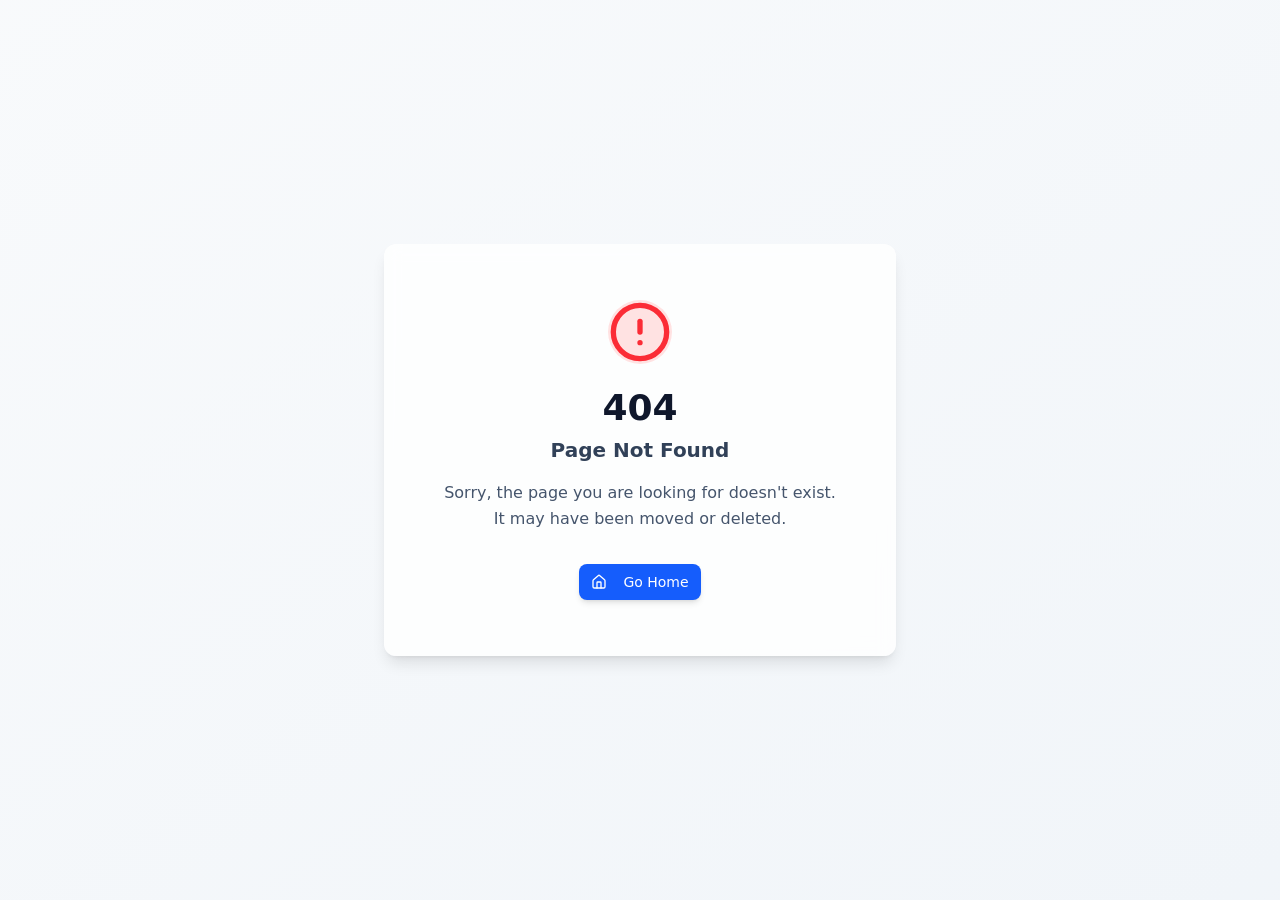
==== commit 56a8634a: "deploy: update landing page with OG tags and favicon" ====
--- a/index.html
+++ b/index.html
@@ -3,15 +3,35 @@
 
   <head>
     <meta charset="UTF-8" />
-    <meta
-      name="viewport"
-      content="width=device-width, initial-scale=1.0, maximum-scal    <title>PennyClaw — $0/month AI Agent</title>
+    <meta name="viewport" content="width=device-width, initial-scale=1.0, maximum-scale=1" />
+    <title>PennyClaw — $0/month AI Agent</title>
     <meta name="description" content="Your $0/month personal AI agent, running 24/7 on GCP's free tier. One-click deploy. Zero cost. Forever." />
+
+    <!-- Favicon -->
+    <link rel="icon" type="image/x-icon" href="/favicon.ico" />
+    <link rel="icon" type="image/png" sizes="192x192" href="https://d2xsxph8kpxj0f.cloudfront.net/310519663317149291/VWpALcgzAw8ss345SKvWHs/favicon-evks4dAQhk9EhvJnh2BC8W.png" />
+    <link rel="apple-touch-icon" href="https://d2xsxph8kpxj0f.cloudfront.net/310519663317149291/VWpALcgzAw8ss345SKvWHs/favicon-evks4dAQhk9EhvJnh2BC8W.png" />
+
+    <!-- Open Graph -->
+    <meta property="og:type" content="website" />
+    <meta property="og:title" content="PennyClaw — $0/month AI Agent on GCP Free Tier" />
+    <meta property="og:description" content="A lightweight, secure AI agent that runs 24/7 on GCP's free e2-micro VM. One-click deploy. ~1,500 lines of Go. Zero cost forever." />
+    <meta property="og:image" content="https://d2xsxph8kpxj0f.cloudfront.net/310519663317149291/VWpALcgzAw8ss345SKvWHs/og-image-4VMnHyJnZsxrVnY6RzauHL.png" />
+    <meta property="og:url" content="https://mandarl.github.io/pennyclaw" />
+    <meta property="og:site_name" content="PennyClaw" />
+
+    <!-- Twitter Card -->
+    <meta name="twitter:card" content="summary_large_image" />
+    <meta name="twitter:title" content="PennyClaw — $0/month AI Agent on GCP Free Tier" />
+    <meta name="twitter:description" content="A lightweight, secure AI agent that runs 24/7 on GCP's free e2-micro VM. One-click deploy. ~1,500 lines of Go. Zero cost forever." />
+    <meta name="twitter:image" content="https://d2xsxph8kpxj0f.cloudfront.net/310519663317149291/VWpALcgzAw8ss345SKvWHs/og-image-4VMnHyJnZsxrVnY6RzauHL.png" />
+
+    <!-- Fonts -->
     <link rel="preconnect" href="https://fonts.googleapis.com" />
     <link rel="preconnect" href="https://fonts.gstatic.com" crossorigin />
     <link href="https://fonts.googleapis.com/css2?family=JetBrains+Mono:wght@400;500;600;700&family=Inter:wght@400;500;600;700&display=swap" rel="stylesheet" />
-    <script type="module" crossorigin src="/pennyclaw/assets/index-C4yOOdjD.js"></script>
-    <link rel="stylesheet" crossorigin href="/pennyclaw/assets/index-4YjT0oxj.css">
+    <script type="module" crossorigin src="/assets/index--gAdw3Ff.js"></script>
+    <link rel="stylesheet" crossorigin href="/assets/index-4YjT0oxj.css">
     <script src="/__manus__/debug-collector.js" defer></script>
   </head>
 
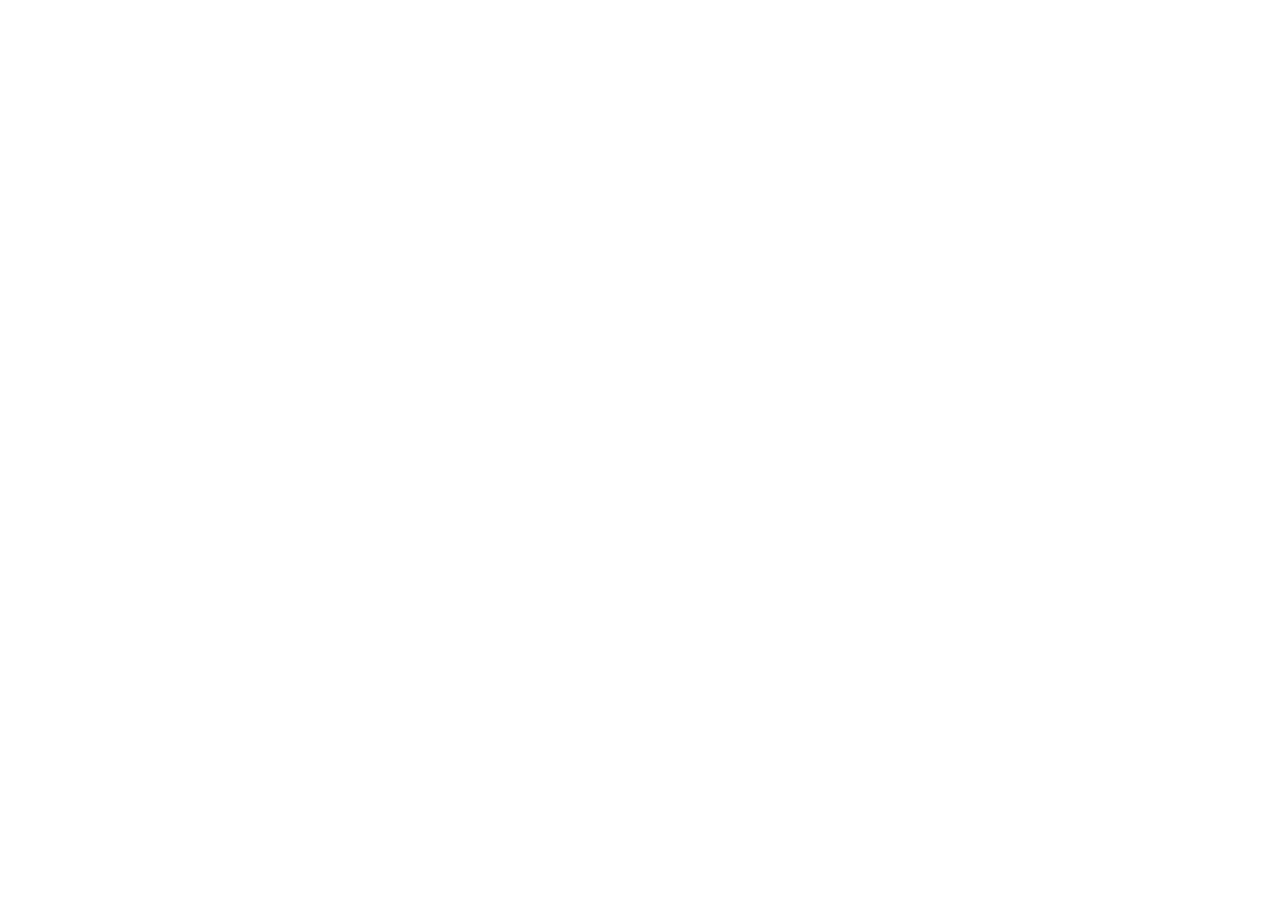
==== commit 0fd0fc66: "fix: correct base path for GitHub Pages project site (/pennyclaw/)" ====
--- a/index.html
+++ b/index.html
@@ -8,7 +8,7 @@
     <meta name="description" content="Your $0/month personal AI agent, running 24/7 on GCP's free tier. One-click deploy. Zero cost. Forever." />
 
     <!-- Favicon -->
-    <link rel="icon" type="image/x-icon" href="/favicon.ico" />
+    <link rel="icon" type="image/x-icon" href="/pennyclaw/favicon.ico" />
     <link rel="icon" type="image/png" sizes="192x192" href="https://d2xsxph8kpxj0f.cloudfront.net/310519663317149291/VWpALcgzAw8ss345SKvWHs/favicon-evks4dAQhk9EhvJnh2BC8W.png" />
     <link rel="apple-touch-icon" href="https://d2xsxph8kpxj0f.cloudfront.net/310519663317149291/VWpALcgzAw8ss345SKvWHs/favicon-evks4dAQhk9EhvJnh2BC8W.png" />
 
@@ -30,8 +30,8 @@
     <link rel="preconnect" href="https://fonts.googleapis.com" />
     <link rel="preconnect" href="https://fonts.gstatic.com" crossorigin />
     <link href="https://fonts.googleapis.com/css2?family=JetBrains+Mono:wght@400;500;600;700&family=Inter:wght@400;500;600;700&display=swap" rel="stylesheet" />
-    <script type="module" crossorigin src="/assets/index--gAdw3Ff.js"></script>
-    <link rel="stylesheet" crossorigin href="/assets/index-4YjT0oxj.css">
+    <script type="module" crossorigin src="/pennyclaw/assets/index--gAdw3Ff.js"></script>
+    <link rel="stylesheet" crossorigin href="/pennyclaw/assets/index-4YjT0oxj.css">
     <script src="/__manus__/debug-collector.js" defer></script>
   </head>
 
